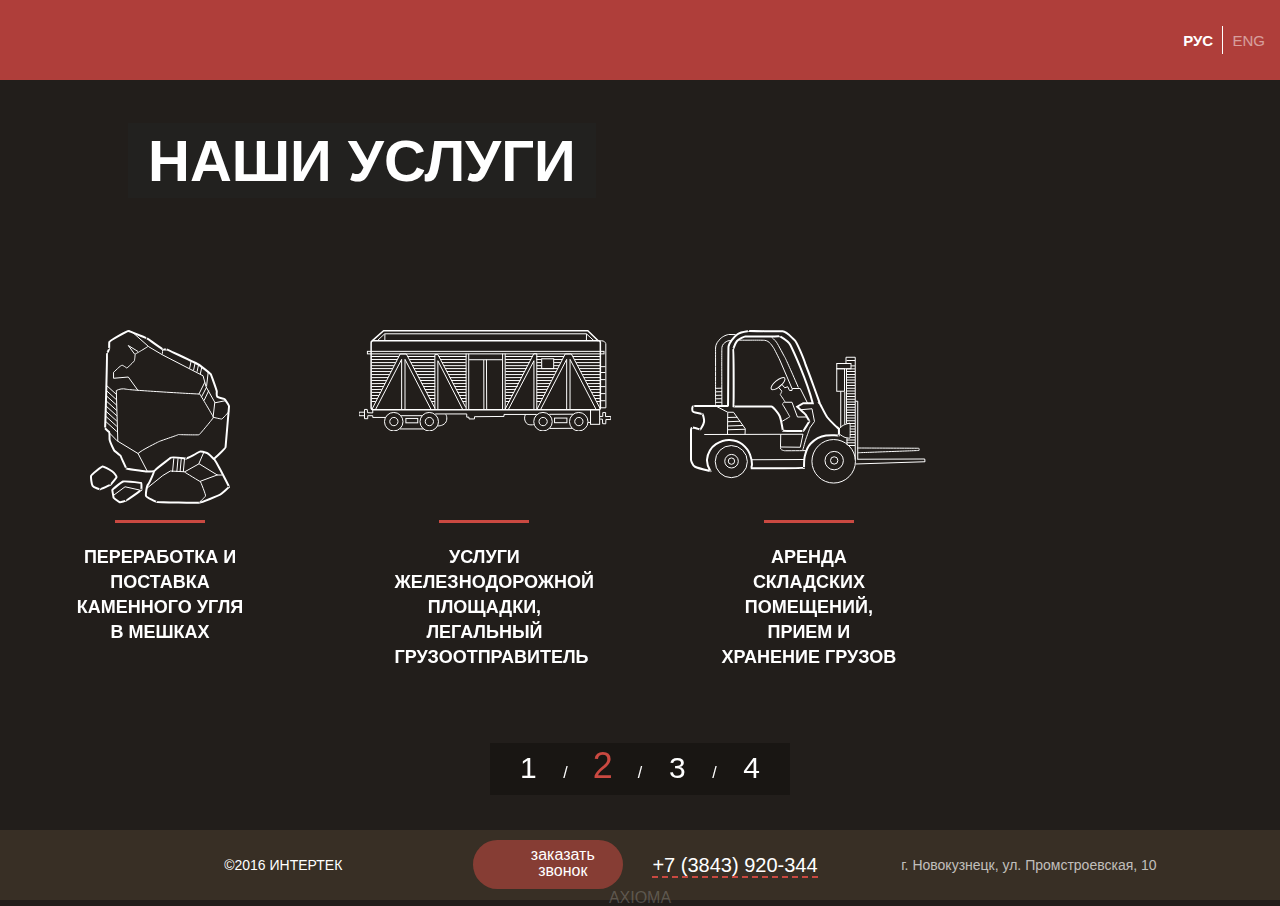
==== html/index.html @ 2f8a8117 "init" ====
<!DOCTYPE html>
<html>

<head>
  <meta http-equiv="Content-Type" content="text/html; charset=UTF-8">
  <title>«ИНТЕРТЕК» Новокузнецк – каменный уголь в мешках, аренда складов и ж/д тупика, продажа котлов - Главная</title>

  <meta name="format-detection" content="telephone=no">
  <meta name="viewport" content="width=device-width, initial-scale=1.0, maximum-scale=1.0, user-scalable=0">

  <link rel="shortcut icon" href="http://www.intertek.pro/favicon.ico" type="image/x-icon">

  <link media="all" rel="stylesheet" href="css/main.css">


<!--

  <link media="all" rel="stylesheet" href="./index_files/style.css">

  <link rel="stylesheet" media="screen and (max-width:1499px)" href="./index_files/style1500.css">
  <link rel="stylesheet" media="screen and (max-width:1365px)" href="./index_files/style1366.css">
  <link rel="stylesheet" media="screen and (max-width:1023px)" href="./index_files/style1024.css">
  <link rel="stylesheet" media="screen and (max-width:979px)" href="./index_files/style980.css">
  <link rel="stylesheet" media="screen and (max-width:759px)" href="./index_files/style760.css">
  <link rel="stylesheet" media="screen and (max-width:529px)" href="./index_files/style530.css">
  <link rel="stylesheet" media="screen and (max-width:479px)" href="./index_files/style480.css">

-->

  <script src="./index_files/saved_resource" type="text/javascript"></script>
  <script type="text/javascript" src="./index_files/jquery-1.11.0.min.js.download"></script>
  <!--[if IE ]>
        <script type="text/javascript" src="/js/libs/swiper_old.js"></script>
    <![endif]-->
  <!--[if !IE ]-->
  <script type="text/javascript" src="./index_files/swiper.min.js.download"></script>
  <!--[endif]-->
  <script type="text/javascript" src="./index_files/jquery.fancybox.js.download"></script>
  <script type="text/javascript" src="./index_files/jquery.fancybox-media.js.download"></script>
  <script type="text/javascript" src="./index_files/jquery.validate.min.js.download"></script>
  <script type="text/javascript" src="./index_files/jquery.inputmask.bundle.js.download"></script>
  <script type="text/javascript" src="./index_files/main.form.js.download"></script>
  <script type="text/javascript" src="./index_files/checkdevice.js.download"></script>
  <script type="text/javascript" src="./index_files/checkpage.js.download"></script>
  <script type="text/javascript" src="./index_files/ymap.js.download"></script>
  <script type="text/javascript" src="./index_files/main.js.download"></script>


  <style type="text/css">
    .fancybox-margin {
      margin-right: 17px;
    }
  </style>
  <script src="./index_files/browser.js.download" type="text/javascript"></script>
  <script charset="utf-8" async="" src="./index_files/combine.js.download"></script>
</head>

<body class="home" data-gr-c-s-loaded="true">
  <div class="inner-wrp">
    <div class="header-wrp">
      <header class="header">
        <a class="header__logo" title="На главную" href="http://www.intertek.pro/" style=" background-image:url(/img/header/logo.png)"></a>

        <div class="header__menu-btn">Меню</div>
        <nav class="header__menu">
          <ul class="noliststyle">
            <li>
              <a href="http://www.intertek.pro/kamenniy-ugol/"><span>Каменный уголь</span></a>
            </li>

            <li>
              <a href="http://www.intertek.pro/tupik/"><span>Ж/д терминал</span></a>
            </li>

            <li>
              <a href="http://www.intertek.pro/arenda/"><span>Складские услуги</span></a>
            </li>

            <li>
              <a href="http://www.intertek.pro/kotli/"><span>Котлы</span></a>
            </li>

            <li>
              <a href="http://www.intertek.pro/control/"><span>Мониторинг качества</span></a>
            </li>

            <li>
              <a href="http://www.intertek.pro/o-kompanii/"><span>О компании</span></a>
            </li>

            <li>
              <a href="http://www.intertek.pro/kontakti/"><span>Контакты</span></a>

            </li>
          </ul>
          <ul class="header__menu__lang">
            <li class="lang__el lang__ru active" data-lang="ru">Рус</li>
            <li class="lang__sep"></li>
            <li class="lang__el lang__en" data-lang="en">Eng</li>
          </ul>
        </nav>

      </header>
    </div>
    <section class="main-content" style="height: 715px;">

      <div class="swiper-container main-slider-general swiper-container-vertical">
        <div class="swiper-wrapper" style="transition-duration: 0ms; transform: translate3d(0px, -715px, 0px);">

          <div class="swiper-slide slide-intro swiper-slide-prev" data-hash="intro" style="background-image: url(&quot;/uploads/main_intro/1140fd138b6fbae9.jpg&quot;); height: 715px;">
            <div class="padding-wrp" style="padding: 211.5px 5%;">
              <div class="slide-intro__body">
                <h1>ИнтерТЕК <a href="http://www.intertek.pro/#">Наши услуги</a></h1>
                <div class="text1">Продажа высококачественного фасованного угля и твердотопливных котлов. Ответственное хранение грузов. Аренда складов и ж/д тупика.</div>
                <div class="text2">Уголь в мешках — компактно, удобно, экологично. Согрейтесь, не надевая рабочих перчаток. Ваши руки останутся чистыми. Мы гарантируем.</div>
              </div>
            </div>
          </div>


          <div class="swiper-slide slide-uslugi swiper-slide-active" data-hash="uslugi" style="height: 715px;">
            <h2>Наши услуги</h2>
            <a class="main-usliga" style="background:url(/uploads/uslugi/87bb24d585adc355.jpg) 50%/cover no-repeat;" href="http://www.intertek.pro/kamenniy-ugol/">
              <svg class="main-usliga__icon" width="140" height="174" xmlns="http://www.w3.org/2000/svg">
                <path id="svg_2" d="m127.29805,66.767494c1,1 6.999969,1.75 7.499969,2.5c0.5,0.749985 4.25,5.999969 4.25,6.999969c0,1 -3.5,39.999878 -3.5,40.999878c0,1 -11.499969,11.749962 -11.749969,11.749962c-0.25,0 -4.999969,-5.499977 -6.749969,-5.999977c-1.75,-0.5 -6.249969,-2 -7.499969,-1.25c-1.25,0.75 -12.999969,6.999977 -13.249939,6.750008c0.249969,0.249969 -14.499969,-2.000023 -15.749969,-0.750023c-1.25,1.249992 -14.999969,11.249962 -15.499969,12.499962c-0.5,1.25 -6.749969,1.25 -9.249969,1.25c-2.5,0 -19.249924,-2.75 -19.499908,-2.999969c0.249969,0.249969 -5.500015,-11.499992 -5.500015,-12.249992c0,-0.75 -6.249969,-4.999985 -6.749969,-5.999985c-0.5,-1 -4.499985,-9.499969 -4.499985,-10.999969c0,-1.499985 -0.25,-6.999969 -0.499985,-7.249954c0.249985,0.249985 -3.75,-3.5 -3.999985,-3.749985c0.249985,0.249985 2.249969,-75.249786 1.999985,-75.499771c0.249985,0.249985 2.249985,-3.750008 2,-3.999992c0.249985,0.249992 -0.000015,-5.499992 0.249985,-6.749992c0.25,-1.249992 18.249939,-11.499962 19.499939,-10.999962c1.25,0.5 18.499939,7.499977 18.249969,7.249985c0.249969,0.249992 16.249908,11.499954 15.999939,11.249969c0.249969,0.249985 3.999969,-0.000015 3.75,-0.25c0.249969,0.249985 31.749878,14.999947 32.249878,15.499947c0.5,0.499985 11.249969,8.499969 11.749969,9.499969c0.5,0.999985 5.999969,16.249939 5.999969,17.249939c0,1 -0.5,4.249985 0.5,5.249985z"
                  stroke-width="2" stroke="#ffffff" fill="none"></path>
                <path id="svg_3" d="m1.048447,146.017273c-0.25,1.5 0.5,7.999969 1.499985,9.749969c1,1.75 7.749985,3.749969 7.5,3.5c0.249985,0.249969 10.749954,-4.5 10.499969,-4.749969c0.249985,0.249969 5.999969,-6.75 5.999969,-7.5c0,-0.75 -2,-4 -4.5,-5.75c-2.499985,-1.75 -8.499969,-4.999969 -9.499969,-4.749969c-0.999985,0.25 -11.249954,7.999969 -11.499954,9.499969z"
                  stroke-width="2" stroke="#ffffff" fill="none"></path>
                <path id="svg_4" d="m23.54837,167.767212c0,0.25 5.499985,4.249969 6.249985,4.499969c0.75,0.25 6.499985,-1.5 6.25,-1.749969c0.249985,0.249969 15.499908,-10.5 15.249939,-10.749969c0.25,0.25 0.25,-6.75 0,-6.75c-0.25,0 -16.249954,-2.25 -18.249954,-1.5c-1.999985,0.75 -10.749969,8 -10.749969,8.5c0,0.499969 1.25,7.499969 1.25,7.749969z"
                  stroke-width="2" stroke="#ffffff" fill="none"></path>
                <path id="svg_5" d="m123.79805,128.517303c3.500122,4.999908 5.5,9.5 6.5,11.249969c0.999969,1.75 8.999969,17.249969 8.75,17c0.249969,0.249969 -6.250031,5.749939 -8,7.249939c-1.75,1.5 -20.999939,8.999969 -21.249908,8.75c0.249969,0.249969 -42.749908,-0.500031 -42.999878,-0.75c0.249969,0.249969 -10.25,-4.5 -10.75,-6c-0.5,-1.5 0.5,-9.999969 2,-11.499969c1.5,-1.5 6.499969,-13.499969 6.25,-13.749939"
                  stroke-width="2" stroke="#ffffff" fill="none"></path>
                <path id="svg_6" d="m23.29837,165.517212l11.749985,-8.749939l14.499969,3.249969" fill-opacity="null" stroke="#ffffff" fill="none"></path>
                <path id="svg_8" d="m57.298264,141.267273l-9.249954,-17.749916l-20.999939,-12.749969l-7.499969,-7.749969" fill-opacity="null" stroke-width="null" stroke="#ffffff" fill="none"></path>
                <path id="svg_9" d="m56.298264,158.767242l16.499969,-13.249969l7.499969,-4.499969l14.499969,0.75l14.249969,-7.999969l18.249939,11.249969l4.749969,0" fill-opacity="null" stroke-width="null" stroke="#ffffff" fill="none"></path>
                <path id="svg_10" d="m48.048294,123.517342c3.999878,-3.750122 19.249939,-10.999969 20.499939,-11.749969c1.25,-0.75 20.249939,-6.999969 19.999969,-7.249954c0.249969,0.249985 20.749908,0.499969 20.499939,0.25c0.249969,0.249969 14.749908,-17.249969 14.499939,-17.499954c0.249969,0.249985 8.499939,1.999985 8.249969,1.75c0.249969,0.249985 7.249969,-7.25 7,-7.499985"
                  fill-opacity="null" stroke-width="null" stroke="#ffffff" fill="none"></path>
                <path id="svg_11" d="m127.79805,144.767273l-17.499939,6.5c0.25,0.249969 5.749969,13.999939 5.249969,14.749939c-0.5,0.75 -6.499969,6.999969 -6.749939,6.75" fill-opacity="null" stroke-width="null" stroke="#ffffff" fill="none"></path>
                <path id="svg_12" d="m27.799057,111.01786l-1.499969,-50.499832c3.249985,-1.5 5.999969,-2.25 10.499969,-1.25c4.5,1 73.249756,4.999985 72.999786,4.75c0.249969,0.249985 14.249908,23.999908 13.999939,23.749924" fill-opacity="null" stroke-width="null" stroke="#ffffff"
                  fill="none"></path>
                <path id="svg_13" d="m42.798309,2.517708l15.999985,14.249969l13.499939,7.999977l40.749878,20.999931l3,10.999969l8.999969,15.999954l9.999969,-2" fill-opacity="null" stroke-width="null" stroke="#ffffff" fill="none"></path>
                <path id="svg_14" d="m16.048401,55.017448l10.749985,9.749969" fill-opacity="null" stroke-width="null" stroke="#ffffff" fill="none"></path>
                <path id="svg_15" d="m16.04808,91.767021l10.75,9.75" fill-opacity="null" stroke-width="null" stroke="#ffffff" fill="none"></path>
                <path id="svg_16" d="m16.048401,86.517448l10.749985,9.749969" fill-opacity="null" stroke-width="null" stroke="#ffffff" fill="none"></path>
                <path id="svg_17" d="m16.048401,81.267448l10.749985,9.749969" fill-opacity="null" stroke-width="null" stroke="#ffffff" fill="none"></path>
                <path id="svg_18" d="m16.048401,76.017448l10.749985,9.749969" fill-opacity="null" stroke-width="null" stroke="#ffffff" fill="none"></path>
                <path id="svg_19" d="m16.048401,70.767448l10.749985,9.749969" fill-opacity="null" stroke-width="null" stroke="#ffffff" fill="none"></path>
                <path id="svg_20" d="m16.048401,65.517448l10.749985,9.749969" fill-opacity="null" stroke-width="null" stroke="#ffffff" fill="none"></path>
                <path id="svg_21" d="m16.048401,60.267448l10.749985,9.749969" fill-opacity="null" stroke-width="null" stroke="#ffffff" fill="none"></path>
                <path id="svg_22" d="m48.048294,60.517525l-9.749954,-13.499939l-14.749954,1.25l0,-5.999985c0.249985,0.249985 7.249969,-7.499985 8.749954,-6.999985c1.5,0.499985 4.749985,2.999985 4.500015,2.75c0.249969,0.249985 7.749954,-7 7.499969,-7.249985c0.249985,0.249985 0.999985,-6.499985 0.75,-6.749977c0.249985,0.249992 13.249939,-7.499985 12.999969,-7.749977"
                  fill-opacity="null" stroke-width="null" stroke="#ffffff" fill="none"></path>
                <path id="svg_23" d="m123.04805,87.517448l1.750031,-15.249939" fill-opacity="null" stroke-width="null" stroke="#ffffff" fill="none"></path>
                <path id="svg_24" d="m108.798111,133.767303l5,-11.499947" fill-opacity="null" stroke-width="null" stroke="#ffffff" fill="none"></path>
                <path id="svg_25" d="m110.548111,151.767242c-0.250031,0 -15.749969,-9.499969 -15.999939,-9.749939" fill-opacity="null" stroke-width="null" stroke="#ffffff" fill="none"></path>
                <path id="svg_26" d="m82.548141,142.017273l1.250031,-13.749939" fill-opacity="null" stroke-width="null" stroke="#ffffff" fill="none"></path>
                <path id="svg_27" d="m93.29808,142.017029l1.25,-13.75" fill-opacity="null" stroke-width="null" stroke="#ffffff" fill="none"></path>
                <path id="svg_28" d="m90.048141,142.017273l1.250031,-13.749939" fill-opacity="null" stroke-width="null" stroke="#ffffff" fill="none"></path>
                <path id="svg_29" d="m86.798141,142.017273l1.250031,-13.749939" fill-opacity="null" stroke-width="null" stroke="#ffffff" fill="none"></path>
                <path id="svg_30" d="m44.548309,24.017647l-6.249969,-8.499969l9.749969,5.999985" fill-opacity="null" stroke-width="null" stroke="#ffffff" fill="none"></path>
                <path id="svg_31" d="m72.298233,24.517639c-0.000031,-0.499992 0.499969,-5.499977 0.25,-5.749969" fill-opacity="null" stroke-width="null" stroke="#ffffff" fill="none"></path>
                <path id="svg_32" d="m114.048111,70.517509l4.75,-9.999939" fill-opacity="null" stroke-width="null" stroke="#ffffff" fill="none"></path>
                <path id="svg_33" d="m108.79808,64.267021l6,-11.998993" fill-opacity="null" stroke-width="null" stroke="#ffffff" fill="none"></path>
                <path id="svg_34" d="m111.298111,67.267509l5.5,-10.499939" fill-opacity="null" stroke-width="null" stroke="#ffffff" fill="none"></path>
                <path id="svg_35" d="m116.54808,56.26754l1.750031,-14.999939" fill-opacity="null" stroke-width="null" stroke="#ffffff" fill="none"></path>
                <path id="svg_36" d="m99.548111,38.517601l1.5,-6.999969" fill-opacity="null" stroke-width="null" stroke="#ffffff" fill="none"></path>
                <path id="svg_37" d="m110.29808,44.018028l1.5,-7" fill-opacity="null" stroke-width="null" stroke="#ffffff" fill="none"></path>
                <path id="svg_38" d="m107.048111,41.767601l1.5,-6.999969" fill-opacity="null" stroke-width="null" stroke="#ffffff" fill="none"></path>
                <path id="svg_39" d="m103.548111,40.267601l1.5,-6.999969" fill-opacity="null" stroke-width="null" stroke="#ffffff" fill="none"></path>
              </svg>
              <span class="main-usliga__title">Переработка и поставка каменного угля в мешках</span>
            </a>
            <a class="main-usliga" style="background:url(/uploads/uslugi/12284fe4a497b573.jpg) 50%/cover no-repeat;" href="http://www.intertek.pro/tupik/">
              <svg width="251.99999999999997" height="101" class="main-usliga__icon" xmlns="http://www.w3.org/2000/svg">
                <path id="svg_49" d="m177.803864,79.077942l0,-55.34201l-3.035004,0l-28.695984,55.46701" fill-opacity="null" stroke-width="null" stroke="#ffffff" fill="none"></path>
                <rect rx="2" id="svg_2" height="68.995147" width="229.233876" y="10.701909" x="12.12382" stroke-width="1.5" stroke="#ffffff" fill="none"></rect>
                <ellipse ry="4.124707" rx="4.124707" id="svg_3" cy="91.571215" cx="219.859547" stroke="#ffffff" fill="none"></ellipse>
                <ellipse ry="9.249349" rx="9.249349" id="svg_4" cy="91.696212" cx="219.734557" stroke="#ffffff" fill="none"></ellipse>
                <ellipse ry="9.249349" rx="9.249349" id="svg_6" cy="91.696212" cx="34.74756" stroke="#ffffff" fill="none"></ellipse>
                <ellipse ry="4.124707" rx="4.124707" id="svg_5" cy="91.571215" cx="34.87255" stroke="#ffffff" fill="none"></ellipse>
                <ellipse ry="9.249349" rx="9.249349" id="svg_8" cy="91.696212" cx="70.245065" stroke="#ffffff" fill="none"></ellipse>
                <ellipse ry="4.124707" rx="4.124707" id="svg_7" cy="91.571215" cx="70.370055" stroke="#ffffff" fill="none"></ellipse>
                <ellipse ry="9.249349" rx="9.249349" id="svg_25" cy="91.696212" cx="183.98707" stroke="#ffffff" fill="none"></ellipse>
                <ellipse ry="4.124707" rx="4.124707" id="svg_9" cy="91.571215" cx="184.11206" stroke="#ffffff" fill="none"></ellipse>
                <path id="svg_11" d="m13.749039,79.947037l0,2.999786l-5.249634,-0.249969l-0.249985,-3.249771l-2.749802,0l0,9.249344l3.249771,0l0,-2.999786l4.999649,0l0,1.749878l12.499115,0" fill-opacity="null" stroke="#ffffff" fill="none"></path>
                <rect id="svg_12" height="3.499754" width="5.499613" y="82.196881" x="0.000004" fill-opacity="null" stroke-width="null" stroke="#ffffff" fill="none"></rect>
                <path id="svg_13" d="m42.121704,85.69664l20.874527,0" fill-opacity="null" stroke-width="null" stroke="#ffffff" fill="none"></path>
                <path id="svg_14" d="m76.244644,83.946762l31.497787,0l0,3.249771l2.249847,0l0,1.749878l5.499603,0l0,-2.249847l29.497925,-0.249985l0,-1.999847l32.747681,0" fill-opacity="null" stroke-width="null" stroke="#ffffff" fill="none"></path>
                <path id="svg_16" d="m190.54599,98.441055l22.611389,-0.124924" fill-opacity="null" stroke-width="null" stroke="#ffffff" fill="none"></path>
                <path id="svg_17" d="m190.295868,84.324936l23.985992,-0.125" fill-opacity="null" stroke-width="null" stroke="#ffffff" fill="none"></path>
                <rect id="svg_18" height="4.622222" width="12.367568" y="88.072247" x="195.542955" fill-opacity="null" stroke-width="null" stroke="#ffffff" fill="none"></rect>
                <rect id="svg_19" height="14.741141" width="9.11952" y="79.577352" x="231.521334" fill-opacity="null" stroke-width="null" stroke="#ffffff" fill="none"></rect>
                <path id="svg_20" d="m229.022797,92.444626l2.123718,-0.000015" fill-opacity="null" stroke-width="null" stroke="#ffffff" fill="none"></path>
                <path id="svg_22" d="m240.890717,86.448227l2.87326,-0.000015l0,-3.872665l2.87326,0l-0.124908,3.997589l5.371765,-0.124924l0,3.123123l-4.997009,-0.124924l-0.124908,4.372375l-3.123138,-0.124924l-0.124908,-4.497299l-2.373596,-0.124924" fill-opacity="null"
                  stroke-width="null" stroke="#ffffff" fill="none"></path>
                <path id="svg_26" d="m166.185608,87.322708" opacity="0.5" fill-opacity="null" stroke="#ffffff" fill="none"></path>
                <path id="svg_27" d="m41.010818,98.94072l23.485886,-0.000015" fill-opacity="null" stroke="#ffffff" fill="none"></path>
                <rect id="svg_28" height="4.372372" width="11.867868" y="88.447032" x="46.882295" fill-opacity="null" stroke-width="null" stroke="#ffffff" fill="none"></rect>
                <path id="svg_29" d="m86.733353,84.324509c0.745804,0.624649 2.248611,5.621628 -0.49971,8.744736c-2.748322,3.123108 -7.87027,2.873276 -7.87027,2.87326" fill-opacity="null" stroke-width="null" stroke="#ffffff" fill="none"></path>
                <path id="svg_30" d="m166.310577,84.69928c-1.127808,2.498505 -1.124481,5.87149 1.124329,8.494888c2.24881,2.623398 7.620392,1.374191 7.620361,1.374176" fill-opacity="null" stroke-width="null" stroke="#ffffff" fill="none"></path>
                <rect id="svg_32" height="9.869069" width="11.992793" y="28.794713" x="182.675697" fill-opacity="null" stroke-width="null" stroke="#ffffff" fill="none"></rect>
                <path id="svg_33" d="m75.991333,78.328094l-28.608246,-54.342331l-6.246323,0l-28.108444,55.216812" fill-opacity="null" stroke-width="null" stroke="#ffffff" fill="none"></path>
                <path id="svg_36" d="m42.636261,79.202576l0.000031,-49.845047l-26.359482,50.719513" fill-opacity="null" stroke-width="null" stroke="#ffffff" fill="none"></path>
                <path id="svg_34" d="m78.860077,79.226273l-0.000031,-48.494568l25.109924,49.345337" fill-opacity="null" stroke-width="null" stroke="#ffffff" fill="none"></path>
                <path id="svg_35" d="m46.008942,79.202576l-0.000031,-49.845047l26.359497,50.719513" fill-opacity="null" stroke-width="null" stroke="#ffffff" fill="none"></path>
                <path id="svg_37" d="m75.865463,79.952423l0,-55.34201l3.082779,0l27.77356,52.718689" fill-opacity="null" stroke-width="null" stroke="#ffffff" fill="none"></path>
                <path id="svg_38" d="m124.905609,79.577347l-0.124969,-49.5952" fill-opacity="null" stroke-width="null" stroke="#ffffff" fill="none"></path>
                <path id="svg_39" d="m127.691956,79.202576l-0.249878,-49.5952" fill-opacity="null" stroke-width="null" stroke="#ffffff" fill="none"></path>
                <path id="svg_40" d="m143.574219,79.202576l-0.000031,-55.591599" fill-opacity="null" stroke-width="null" stroke="#ffffff" fill="none"></path>
                <path id="svg_41" d="m146.197632,79.202576l-0.000031,-55.591599" fill-opacity="null" stroke-width="null" stroke="#ffffff" fill="none"></path>
                <path id="svg_42" d="m107.096466,79.202576l-0.000031,-55.591599" fill-opacity="null" stroke-width="null" stroke="#ffffff" fill="none"></path>
                <path id="svg_43" d="m109.719879,79.202576l-0.000031,-55.591599" fill-opacity="null" stroke-width="null" stroke="#ffffff" fill="none"></path>
                <path id="svg_44" d="m110.094299,29.732315l33.230042,-0.000015" fill-opacity="null" stroke-width="null" stroke="#ffffff" fill="none"></path>
                <rect id="svg_45" height="2.498499" width="236.607812" y="21.362341" x="8.405425" fill-opacity="null" stroke-width="null" stroke="#ffffff" fill="none"></rect>
                <path id="svg_46" d="m241.015869,78.327942l-28.608002,-54.34201l-6.246002,0l-28.108002,55.21701" fill-opacity="null" stroke-width="null" stroke="#ffffff" fill="none"></path>
                <path id="svg_47" d="m207.661041,79.202576l0.000031,-49.845047l-26.359161,50.719513" fill-opacity="null" stroke-width="null" stroke="#ffffff" fill="none"></path>
                <path id="svg_48" d="m211.033691,79.202576l-0.000031,-49.845047l26.359161,50.719513" fill-opacity="null" stroke-width="null" stroke="#ffffff" fill="none"></path>
                <path id="svg_50" d="m174.92688,79.226273l0.000031,-48.494568l-25.859467,49.345337" fill-opacity="null" stroke-width="null" stroke="#ffffff" fill="none"></path>
                <path id="svg_51" d="m72.427155,71.54335l3.609756,-0.062347" fill-opacity="null" stroke-width="null" stroke="#ffffff" fill="none"></path>
                <path transform="rotate(0.000787672, 62.3267, 26.609)" id="svg_52" d="m48.491928,26.608948l27.669327,0" fill-opacity="null" stroke-width="null" stroke="#ffffff" fill="none"></path>
                <path id="svg_54" d="m195.0289,32.60556l6.47641,0" fill-opacity="null" stroke-width="null" stroke="#ffffff" fill="none"></path>
                <path id="svg_55" d="m195.0289,35.65976l5.16748,0" fill-opacity="null" stroke-width="null" stroke="#ffffff" fill="none"></path>
                <path id="svg_56" d="m54.849487,38.58934l21.186874,-0.000015" fill-opacity="null" stroke-width="null" stroke="#ffffff" fill="none"></path>
                <path id="svg_57" d="m56.467133,41.519699l19.566269,0.062317" fill-opacity="null" stroke-width="null" stroke="#ffffff" fill="none"></path>
                <path id="svg_58" d="m58.028,44.573074l17.758728,-0.000015" fill-opacity="null" stroke-width="null" stroke="#ffffff" fill="none"></path>
                <path id="svg_59" d="m59.456589,47.635345l16.574432,-0.062347" fill-opacity="null" stroke-width="null" stroke="#ffffff" fill="none"></path>
                <path id="svg_60" d="m61.204559,50.469604l14.829178,0.124649" fill-opacity="null" stroke-width="null" stroke="#ffffff" fill="none"></path>
                <path id="svg_61" d="m62.633606,53.659119l13.457947,-0.12468" fill-opacity="null" stroke-width="null" stroke="#ffffff" fill="none"></path>
                <path id="svg_62" d="m64.199402,56.537796l12.0867,-0.062347" fill-opacity="null" stroke-width="null" stroke="#ffffff" fill="none"></path>
                <path id="svg_63" d="m65.746231,59.601181l10.341446,-0.249329" fill-opacity="null" stroke-width="null" stroke="#ffffff" fill="none"></path>
                <path id="svg_64" d="m67.289444,62.393478l8.471527,0.062302" fill-opacity="null" stroke-width="null" stroke="#ffffff" fill="none"></path>
                <path id="svg_65" d="m68.871643,65.551331l7.224945,-0.12468" fill-opacity="null" stroke-width="null" stroke="#ffffff" fill="none"></path>
                <path id="svg_66" d="m70.494888,68.507156l5.542023,0.062302" fill-opacity="null" stroke-width="null" stroke="#ffffff" fill="none"></path>
                <path id="svg_67" d="m12.589752,71.543335l4.170746,-0.062347" fill-opacity="null" stroke-width="null" stroke="#ffffff" fill="none"></path>
                <path transform="rotate(0.000787672, 26.1126, 26.609)" id="svg_68" d="m12.277878,26.608932l27.669281,0" fill-opacity="null" stroke-width="null" stroke="#ffffff" fill="none"></path>
                <path id="svg_69" d="m12.278091,29.482437l25.861572,-0.000015" fill-opacity="null" stroke-width="null" stroke="#ffffff" fill="none"></path>
                <path id="svg_70" d="m12.589752,32.605576l23.991684,-0.000015" fill-opacity="null" stroke-width="null" stroke="#ffffff" fill="none"></path>
                <path id="svg_71" d="m12.589752,35.659775l22.308777,-0.000015" fill-opacity="null" stroke-width="null" stroke="#ffffff" fill="none"></path>
                <path id="svg_72" d="m12.589752,38.589325l21.186844,-0.000015" fill-opacity="null" stroke-width="null" stroke="#ffffff" fill="none"></path>
                <path id="svg_73" d="m12.589752,41.519684l19.566254,0.062317" fill-opacity="null" stroke-width="null" stroke="#ffffff" fill="none"></path>
                <path id="svg_74" d="m12.589752,44.573059l17.758682,-0.000015" fill-opacity="null" stroke-width="null" stroke="#ffffff" fill="none"></path>
                <path id="svg_75" d="m12.589752,47.63533l16.574417,-0.062347" fill-opacity="null" stroke-width="null" stroke="#ffffff" fill="none"></path>
                <path id="svg_76" d="m12.589752,50.469589l14.829178,0.124649" fill-opacity="null" stroke-width="null" stroke="#ffffff" fill="none"></path>
                <path id="svg_77" d="m12.589752,53.659103l13.457916,-0.12468" fill-opacity="null" stroke-width="null" stroke="#ffffff" fill="none"></path>
                <path id="svg_78" d="m12.589752,56.537781l12.08667,-0.062347" fill-opacity="null" stroke-width="null" stroke="#ffffff" fill="none"></path>
                <path id="svg_79" d="m12.589752,59.601166l10.341431,-0.249329" fill-opacity="null" stroke-width="null" stroke="#ffffff" fill="none"></path>
                <path id="svg_80" d="m12.652084,62.393463l8.471527,0.062302" fill-opacity="null" stroke-width="null" stroke="#ffffff" fill="none"></path>
                <path id="svg_81" d="m12.589752,65.551315l7.22493,-0.12468" fill-opacity="null" stroke-width="null" stroke="#ffffff" fill="none"></path>
                <path id="svg_82" d="m12.589752,68.507141l5.542023,0.062302" fill-opacity="null" stroke-width="null" stroke="#ffffff" fill="none"></path>
                <path id="svg_83" d="m146.536835,71.543335l4.170654,-0.062347" fill-opacity="null" stroke-width="null" stroke="#ffffff" fill="none"></path>
                <path transform="rotate(0.000787672, 160.059, 26.609)" id="svg_84" d="m146.224976,26.608932l27.66861,0" fill-opacity="null" stroke-width="null" stroke="#ffffff" fill="none"></path>
                <path id="svg_85" d="m146.225189,29.482437l25.860931,-0.000015" fill-opacity="null" stroke-width="null" stroke="#ffffff" fill="none"></path>
                <path id="svg_86" d="m146.536835,32.605576l23.991119,-0.000015" fill-opacity="null" stroke-width="null" stroke="#ffffff" fill="none"></path>
                <path id="svg_87" d="m146.536835,35.659775l22.308228,-0.000015" fill-opacity="null" stroke-width="null" stroke="#ffffff" fill="none"></path>
                <path id="svg_88" d="m146.536835,38.589325l21.18634,-0.000015" fill-opacity="null" stroke-width="null" stroke="#ffffff" fill="none"></path>
                <path id="svg_89" d="m146.536835,41.519684l19.565796,0.062317" fill-opacity="null" stroke-width="null" stroke="#ffffff" fill="none"></path>
                <path id="svg_90" d="m146.536835,44.573059l17.75827,-0.000015" fill-opacity="null" stroke-width="null" stroke="#ffffff" fill="none"></path>
                <path id="svg_91" d="m146.536835,47.63533l16.574036,-0.062347" fill-opacity="null" stroke-width="null" stroke="#ffffff" fill="none"></path>
                <path id="svg_92" d="m146.536835,50.469589l14.828827,0.124649" fill-opacity="null" stroke-width="null" stroke="#ffffff" fill="none"></path>
                <path id="svg_93" d="m146.536835,53.659103l13.457611,-0.12468" fill-opacity="null" stroke-width="null" stroke="#ffffff" fill="none"></path>
                <path id="svg_94" d="m146.536835,56.537781l12.086395,-0.062347" fill-opacity="null" stroke-width="null" stroke="#ffffff" fill="none"></path>
                <path id="svg_95" d="m146.536835,59.601166l10.341187,-0.249329" fill-opacity="null" stroke-width="null" stroke="#ffffff" fill="none"></path>
                <path id="svg_96" d="m146.599182,62.393463l8.471313,0.062302" fill-opacity="null" stroke-width="null" stroke="#ffffff" fill="none"></path>
                <path id="svg_97" d="m146.536835,65.551315l7.224762,-0.12468" fill-opacity="null" stroke-width="null" stroke="#ffffff" fill="none"></path>
                <path id="svg_98" d="m146.536835,68.507141l5.541901,0.062302" fill-opacity="null" stroke-width="null" stroke="#ffffff" fill="none"></path>
                <path id="svg_99" d="m177.38974,29.482437l5.229706,-0.000015" fill-opacity="null" stroke-width="null" stroke="#ffffff" fill="none"></path>
                <path id="svg_100" d="m51.795364,32.605576l23.680115,0" fill-opacity="null" stroke-width="null" stroke="#ffffff" fill="none"></path>
                <path id="svg_101" d="m53.416031,35.659775l22.24646,0" fill-opacity="null" stroke-width="null" stroke="#ffffff" fill="none"></path>
                <path transform="rotate(0.000787672, 191.224, 26.609)" id="svg_102" d="m177.389526,26.608932l27.66861,0" fill-opacity="null" stroke-width="null" stroke="#ffffff" fill="none"></path>
                <path id="svg_103" d="m194.717255,29.482452l8.408539,-0.000031" fill-opacity="null" stroke-width="null" stroke="#ffffff" fill="none"></path>
                <path id="svg_104" d="m50.486893,29.482513l25.113556,-0.000092" fill-opacity="null" stroke-width="null" stroke="#ffffff" fill="none"></path>
                <path id="svg_105" d="m177.701385,71.543335l4.170654,-0.062347" fill-opacity="null" stroke-width="null" stroke="#ffffff" fill="none"></path>
                <path id="svg_106" d="m177.701385,38.589325l21.18634,-0.000015" fill-opacity="null" stroke-width="null" stroke="#ffffff" fill="none"></path>
                <path id="svg_107" d="m177.701385,41.519684l19.565796,0.062317" fill-opacity="null" stroke-width="null" stroke="#ffffff" fill="none"></path>
                <path id="svg_108" d="m177.701385,44.573059l17.75827,-0.000015" fill-opacity="null" stroke-width="null" stroke="#ffffff" fill="none"></path>
                <path id="svg_109" d="m177.701385,47.63533l16.574036,-0.062347" fill-opacity="null" stroke-width="null" stroke="#ffffff" fill="none"></path>
                <path id="svg_110" d="m177.701385,50.469589l14.828827,0.124649" fill-opacity="null" stroke-width="null" stroke="#ffffff" fill="none"></path>
                <path id="svg_111" d="m177.701385,53.659103l13.457611,-0.12468" fill-opacity="null" stroke-width="null" stroke="#ffffff" fill="none"></path>
                <path id="svg_112" d="m177.701385,56.537781l12.086395,-0.062347" fill-opacity="null" stroke-width="null" stroke="#ffffff" fill="none"></path>
                <path id="svg_113" d="m177.701385,59.601166l10.341187,-0.249329" fill-opacity="null" stroke-width="null" stroke="#ffffff" fill="none"></path>
                <path id="svg_114" d="m177.763733,62.393463l8.471313,0.062302" fill-opacity="null" stroke-width="null" stroke="#ffffff" fill="none"></path>
                <path id="svg_115" d="m177.701385,65.551315l7.224762,-0.12468" fill-opacity="null" stroke-width="null" stroke="#ffffff" fill="none"></path>
                <path id="svg_116" d="m177.701385,68.507141l5.541901,0.062302" fill-opacity="null" stroke-width="null" stroke="#ffffff" fill="none"></path>
                <path id="svg_117" d="m177.701385,32.60556l4.731171,0" fill-opacity="null" stroke-width="null" stroke="#ffffff" fill="none"></path>
                <path id="svg_118" d="m177.701385,35.65976l4.918152,0" fill-opacity="null" stroke-width="null" stroke="#ffffff" fill="none"></path>
                <path id="svg_119" d="m237.225616,71.543335l4.170654,-0.062347" fill-opacity="null" stroke-width="null" stroke="#ffffff" fill="none"></path>
                <path transform="rotate(0.000787672, 227.687, 26.609)" id="svg_120" d="m213.85199,26.608932l27.66861,0" fill-opacity="null" stroke-width="null" stroke="#ffffff" fill="none"></path>
                <path id="svg_121" d="m220.209381,38.589325l21.18634,-0.000015" fill-opacity="null" stroke-width="null" stroke="#ffffff" fill="none"></path>
                <path id="svg_122" d="m221.826965,41.519684l19.565796,0.062317" fill-opacity="null" stroke-width="null" stroke="#ffffff" fill="none"></path>
                <path id="svg_123" d="m223.387787,44.573059l17.758301,-0.000015" fill-opacity="null" stroke-width="null" stroke="#ffffff" fill="none"></path>
                <path id="svg_124" d="m224.816345,47.63533l16.574036,-0.062347" fill-opacity="null" stroke-width="null" stroke="#ffffff" fill="none"></path>
                <path id="svg_125" d="m226.56427,50.469589l14.828827,0.124649" fill-opacity="null" stroke-width="null" stroke="#ffffff" fill="none"></path>
                <path id="svg_126" d="m227.993286,53.659103l13.457611,-0.12468" fill-opacity="null" stroke-width="null" stroke="#ffffff" fill="none"></path>
                <path id="svg_127" d="m229.559052,56.537781l12.086395,-0.062347" fill-opacity="null" stroke-width="null" stroke="#ffffff" fill="none"></path>
                <path id="svg_128" d="m231.105835,59.601166l10.341187,-0.249329" fill-opacity="null" stroke-width="null" stroke="#ffffff" fill="none"></path>
                <path id="svg_129" d="m232.649017,62.393463l8.471313,0.062302" fill-opacity="null" stroke-width="null" stroke="#ffffff" fill="none"></path>
                <path id="svg_130" d="m234.231171,65.551315l7.224762,-0.12468" fill-opacity="null" stroke-width="null" stroke="#ffffff" fill="none"></path>
                <path id="svg_131" d="m235.85437,68.507141l5.541901,0.062302" fill-opacity="null" stroke-width="null" stroke="#ffffff" fill="none"></path>
                <path id="svg_132" d="m217.155334,32.60556l23.679504,0" fill-opacity="null" stroke-width="null" stroke="#ffffff" fill="none"></path>
                <path id="svg_133" d="m218.77597,35.65976l22.24588,0" fill-opacity="null" stroke-width="null" stroke="#ffffff" fill="none"></path>
                <path id="svg_134" d="m215.535248,29.482498l25.112976,-0.000092" fill-opacity="null" stroke-width="null" stroke="#ffffff" fill="none"></path>
                <path id="svg_135" d="m103.654388,71.543335l3.60968,-0.062347" fill-opacity="null" stroke-width="null" stroke="#ffffff" fill="none"></path>
                <path transform="rotate(0.000787672, 93.5541, 26.609)" id="svg_136" d="m79.719574,26.608932l27.668823,0" fill-opacity="null" stroke-width="null" stroke="#ffffff" fill="none"></path>
                <path id="svg_137" d="m86.077133,38.589325l21.186386,-0.000015" fill-opacity="null" stroke-width="null" stroke="#ffffff" fill="none"></path>
                <path id="svg_138" d="m87.694763,41.519684l19.565796,0.062317" fill-opacity="null" stroke-width="null" stroke="#ffffff" fill="none"></path>
                <path id="svg_139" d="m89.255585,44.573059l17.758301,-0.000015" fill-opacity="null" stroke-width="null" stroke="#ffffff" fill="none"></path>
                <path id="svg_140" d="m90.684143,47.63533l16.574036,-0.062347" fill-opacity="null" stroke-width="null" stroke="#ffffff" fill="none"></path>
                <path id="svg_141" d="m92.432068,50.469589l14.828827,0.124649" fill-opacity="null" stroke-width="null" stroke="#ffffff" fill="none"></path>
                <path id="svg_142" d="m93.861084,53.659103l13.457611,-0.12468" fill-opacity="null" stroke-width="null" stroke="#ffffff" fill="none"></path>
                <path id="svg_143" d="m95.426849,56.537781l12.086395,-0.062347" fill-opacity="null" stroke-width="null" stroke="#ffffff" fill="none"></path>
                <path id="svg_144" d="m96.973633,59.601166l10.341187,-0.249329" fill-opacity="null" stroke-width="null" stroke="#ffffff" fill="none"></path>
                <path id="svg_145" d="m98.516815,62.393463l8.471313,0.062302" fill-opacity="null" stroke-width="null" stroke="#ffffff" fill="none"></path>
                <path id="svg_146" d="m100.098969,65.551315l7.224762,-0.12468" fill-opacity="null" stroke-width="null" stroke="#ffffff" fill="none"></path>
                <path id="svg_147" d="m101.722168,68.507141l5.541901,0.062302" fill-opacity="null" stroke-width="null" stroke="#ffffff" fill="none"></path>
                <path id="svg_148" d="m83.02301,32.60556l23.679626,0" fill-opacity="null" stroke-width="null" stroke="#ffffff" fill="none"></path>
                <path id="svg_149" d="m84.643677,35.65976l22.245972,0" fill-opacity="null" stroke-width="null" stroke="#ffffff" fill="none"></path>
                <path id="svg_150" d="m81.714539,29.482498l25.113068,-0.000092" fill-opacity="null" stroke-width="null" stroke="#ffffff" fill="none"></path>
                <path id="svg_151" d="m13.140686,10.847458l11.468735,-10.097458l204.192947,0l10.658417,10.284439" fill-opacity="null" stroke-width="1.5" stroke="#ffffff" fill="none"></path>
                <path id="svg_152" d="m235.03537,10.847458l-7.610352,-7.043289l-201.741089,0l-7.058197,6.606979" fill-opacity="null" stroke-width="null" stroke="#ffffff" fill="none"></path>
                <path id="svg_153" d="m25.904602,4.053497l-0.062286,6.357651" fill-opacity="null" stroke-width="null" stroke="#ffffff" fill="none"></path>
                <path id="svg_154" d="m227.493866,4.05394l-0.062988,6.356995" fill-opacity="null" stroke-width="null" stroke="#ffffff" fill="none"></path>
                <path id="svg_155" d="m241.704651,77.789841l5.173401,-0.000015l-0.062317,-64.001328c0.062317,0.000015 -0.560974,-1.438934 -1.309021,-2.064545c-0.748047,-0.625626 -1.869812,-0.938446 -2.867035,-0.938446c-0.997223,0 -2.493256,-0.187683 -2.555573,-0.062561"
                  fill-opacity="null" stroke-width="null" stroke="#ffffff" fill="none"></path>
                <path id="svg_156" d="m241.953979,70.714996l4.425446,0" fill-opacity="null" stroke-width="null" stroke="#ffffff" fill="none"></path>
                <path id="svg_157" d="m241.953979,36.652054l4.425446,0" fill-opacity="null" stroke-width="null" stroke="#ffffff" fill="none"></path>
                <path id="svg_158" d="m241.953979,42.511139l4.425446,0" fill-opacity="null" stroke-width="null" stroke="#ffffff" fill="none"></path>
                <path id="svg_159" d="m241.953979,49.616821l4.425446,0" fill-opacity="null" stroke-width="null" stroke="#ffffff" fill="none"></path>
                <path id="svg_160" d="m241.953979,56.597855l4.425446,0" fill-opacity="null" stroke-width="null" stroke="#ffffff" fill="none"></path>
                <path id="svg_161" d="m241.953979,63.61528l4.425446,0" fill-opacity="null" stroke-width="null" stroke="#ffffff" fill="none"></path>
              </svg>
              <span class="main-usliga__title">Услуги железнодорожной площадки, легальный грузоотправитель</span>
            </a>
            <a class="main-usliga" style="background:url(/uploads/uslugi/193a935de775a58b.jpg) 50%/cover no-repeat;" href="http://www.intertek.pro/arenda/">
              <svg class="main-usliga__icon" xmlns="http://www.w3.org/2000/svg" width="237" height="155">
                <path id="svg_2" d="m38.249985,76l-33.999985,0c0.249069,0 -2,-0.262466 -2,2.25c0,2.512466 -0.25,3.5 3,4.25c3.25,0.75 7.5,1.5 7.25,1.5c0.249985,0 1.999985,5.25 1.499985,8c-0.499985,2.749985 -3.499985,7.499985 -3.749985,7.499985c0.25,0 -7,-2 -7.25,-2c0.25,0.000015 -2,0.250015 -2,2.000015c0,1.749985 0,30.25412 0,30.249985c0,0.004135 1,5.5 4,7c3,1.5 15.75,4.5 15.5,4.5c0.249985,0 -3.833359,-5.000031 -3.500015,-11.5c0.333344,-6.499969 4.416641,-12.916656 8.916641,-15.666656c4.5,-2.75 8.583359,-4.333344 13.833359,-4.083344c5.25,0.25 9.166687,1.500015 12.5,4.25c3.333313,2.749985 6.5,6.75 7.75,10.25c1.25,3.5 2,7.75 2,9.75c0,2 -1,4 -1.25,4c0.25,0 53.25058,0 53.25,-0.25c0.00058,0.25 0,-9 0.75,-11.75c0.75,-2.75 1.75,-8.25 5.75,-12.5c4,-4.25 10,-7.5 15.5,-8.25c5.5,-0.75 13,0 12.75,0c0.25,0 0.25,-6.5 0,-6.75c0,0.245193 -7.75,-6.749985 -11.5,-11.499985c-2,-2.75 -7,-13.25 -7.5,-13.75c0.25,0 -11.25,-31.75 -14.25,-39c-1.5,-5.25 -8.75,-22.75 -11,-24.5c-2.25,-1.75 -7.5,-8.5 -12,-8.75c-4.5,-0.25 -33.500931,0 -33.75,-0.25c0.249069,0.25 -7.75,0.75 -11.25,3.25c-3.5,2.5 -8.75,8.75 -9,12.5c-0.25,3.75 -0.25,52.752167 -0.5,59.5"
                  stroke-width="2" stroke="#ffffff" fill="none"></path>
                <path id="svg_3" d="m122.749985,73.25l-9.5,0l-6,3.5c1.75,1.75 7.75,6.75 8.5,8c0.75,1.25 3.75,6.499985 3.5,6.499985c0.25,0 -5.75,9.75 -6,9.75c0.25,0 -20.251526,0 -20.5,-0.25c0.248444,0.25 -1.75,-11.999985 -3.25,-14.999985c-1.5,-3 -6.25,-9 -8.25,-9.25c-2,-0.25 -37.999161,0 -37.75,0c0.249161,0 0.25,-57.502182 -0.25,-57.75c0.25,0.245117 1.75,-5.5 3.75,-7.75c2,-2.25 7.5,-4.5 8.25,-4.5c0.75,0 34.764374,0 34.75,-0.25c0.014374,0.25 8,4 10.5,9c2.5,5 16,34.002167 22.25,58z"
                  fill-opacity="null" stroke-width="2" stroke="#ffffff" fill="none"></path>
                <path id="svg_4" d="m110.499985,79.75l11.5,-1l2.5,12.749985l-4.75,6.5c0.25,0 -3.25,9 -4.25,12.25c-1,3.25 -2.75,10.75 -3,9.75" fill-opacity="null" stroke="#ffffff" fill="none"></path>
                <path id="svg_5" d="m14.249985,104.499985l98.75,-0.25l-2.75,13l-19.25,-0.25" fill-opacity="null" stroke="#ffffff" fill="none"></path>
                <path id="svg_6" d="m90.749985,104.499985l-0.25,12.5c0.25,0 -0.5,2 1,2.75c1.5,0.75 3.25,1 3,1c0.25,0 21.751465,0 21.75,-0.25" fill-opacity="null" stroke="#ffffff" fill="none"></path>
                <path id="svg_7" d="m61.499985,129.749985l52.75,-0.25" fill-opacity="null" stroke="#ffffff" fill="none"></path>
                <path id="svg_8" d="m25.274017,75.75l12.5,6.5l5.75,0l11.749985,16.499985l-0.25,5.75" fill-opacity="null" stroke="#ffffff" fill="none"></path>
                <path id="svg_9" d="m117.499985,73l-7.25,-14.5l-8,0l-0.25,2l-2.5,0l-1.75,-3.75l-3,1l-3,-3.5l-3.25,3l3.25,3.75c0.25,0 -1.5,4 -1.5,3.75c0,-0.25 4.75,6.75 4.5,6.75c0.25,0 -2.25,2.5 -2.5,2.5c0.25,0 7.75,12.75 7.5,12.75c0.25,0 -8.25,4.999985 -8.5,4.999985"
                  fill-opacity="null" stroke="#ffffff" fill="none"></path>
                <path id="svg_10" d="m94.499985,72.25l7.5,0l5.5,14.75l9,0" fill-opacity="null" stroke-width="null" stroke="#ffffff" fill="none"></path>
                <path id="svg_11" d="m165.249985,129.499985l0,-102.249985l-9.25,0l0,6.25" fill-opacity="null" stroke-width="null" stroke="#ffffff" fill="none"></path>
                <path id="svg_12" d="m37.749985,82.5l-0.25,21.999985" fill-opacity="null" stroke-width="null" stroke="#ffffff" fill="none"></path>
                <path id="svg_13" d="m47.499985,87.249985l-10,0.25" fill-opacity="null" stroke="#ffffff" fill="none"></path>
                <path id="svg_14" d="m55.000015,99.250015l-17.5,0.5" fill-opacity="null" stroke-width="null" stroke="#ffffff" fill="none"></path>
                <path id="svg_15" d="m52.999985,95.499985l-15.5,0.5" fill-opacity="null" stroke-width="null" stroke="#ffffff" fill="none"></path>
                <path id="svg_16" d="m50.249985,91.249985l-12.75,0.5" fill-opacity="null" stroke-width="null" stroke="#ffffff" fill="none"></path>
                <path id="svg_17" d="m149.249985,98.999985c0.25,-1.75 4,-3.749985 5.75,-4.499985c1.75,-0.750015 5.25,-1.500015 5,-1.500015c0.25,0 0.25,15.252045 0,15.25c0,0.008194 -4,-0.25 -6,-1.25c-2,-1 -5,-2.75 -4.75,-4.25c0.25,-1.5 -0.25,-2 0,-3.75z" fill-opacity="null"
                  stroke="#ffffff" fill="none"></path>
                <path id="svg_18" d="m165.499985,71.25l2.25,0l0,58.249985" fill-opacity="null" stroke-width="null" stroke="#ffffff" fill="none"></path>
                <path id="svg_19" d="m165.749985,133.999985l69.249969,-2.25l-0.25,-2.75l-67.249969,0.25" fill-opacity="null" stroke-width="null" stroke="#ffffff" fill="none"></path>
                <path id="svg_20" d="m167.749985,122.749985c0.5,0 61.499969,-2.25 61.249969,-2.25c0.25,0 0.25,-2.26384 -0.25,-2.25c0.25,0 -61.249969,-0.25 -61.499969,-0.25" fill-opacity="null" stroke-width="null" stroke="#ffffff" fill="none"></path>
                <path id="svg_21" d="m156.499985,38.75l0,54.499985" fill-opacity="null" stroke-width="null" stroke="#ffffff" fill="none"></path>
                <path id="svg_22" d="m156.999985,114.749985c0,-0.5 0,-7.004456 0,-7.25" fill-opacity="null" stroke-width="null" stroke="#ffffff" fill="none"></path>
                <rect id="svg_23" height="22.499994" width="7.75" y="38.750013" x="146.749984" fill-opacity="null" stroke-width="null" stroke="#ffffff" fill="none"></rect>
                <rect id="svg_24" height="5.249999" width="14.249998" y="33.5" x="146.749978" fill-opacity="null" stroke-width="null" stroke="#ffffff" fill="none"></rect>
                <path id="svg_25" d="m154.749985,94.249985l0,-32.499985" fill-opacity="null" stroke-width="null" stroke="#ffffff" fill="none"></path>
                <path id="svg_26" d="m150.749985,97.749985l0,-36.499985" fill-opacity="null" stroke-width="null" stroke="#ffffff" fill="none"></path>
                <path id="svg_27" d="m157.747025,115.5l7.25296,0" fill-opacity="null" stroke-width="null" stroke="#ffffff" fill="none"></path>
                <path id="svg_28" d="m156.500015,30.500015l8.5,0" fill-opacity="null" stroke-width="null" stroke="#ffffff" fill="none"></path>
                <path id="svg_29" d="m161.114059,35.88829l3.885925,0" fill-opacity="null" stroke-width="null" stroke="#ffffff" fill="none"></path>
                <path id="svg_30" d="m156.499985,44.5l8.5,0" fill-opacity="null" stroke-width="null" stroke="#ffffff" fill="none"></path>
                <path id="svg_31" d="m156.499985,47.25l8.5,0" fill-opacity="null" stroke-width="null" stroke="#ffffff" fill="none"></path>
                <path id="svg_32" d="m156.499985,50l8.5,0" fill-opacity="null" stroke-width="null" stroke="#ffffff" fill="none"></path>
                <path id="svg_33" d="m156.499985,52.75l8.5,0" fill-opacity="null" stroke-width="null" stroke="#ffffff" fill="none"></path>
                <path id="svg_34" d="m156.499985,55.5l8.5,0" fill-opacity="null" stroke-width="null" stroke="#ffffff" fill="none"></path>
                <path id="svg_35" d="m156.499985,58.25l8.5,0" fill-opacity="null" stroke-width="null" stroke="#ffffff" fill="none"></path>
                <path id="svg_36" d="m156.499985,61l8.5,0" fill-opacity="null" stroke-width="null" stroke="#ffffff" fill="none"></path>
                <path id="svg_37" d="m156.499985,63.75l8.5,0" fill-opacity="null" stroke-width="null" stroke="#ffffff" fill="none"></path>
                <path id="svg_38" d="m156.499985,66.5l8.5,0" fill-opacity="null" stroke-width="null" stroke="#ffffff" fill="none"></path>
                <path id="svg_39" d="m156.499985,69.25l8.5,0" fill-opacity="null" stroke-width="null" stroke="#ffffff" fill="none"></path>
                <path id="svg_40" d="m156.499985,72l8.5,0" fill-opacity="null" stroke-width="null" stroke="#ffffff" fill="none"></path>
                <path id="svg_41" d="m156.499985,74.5l8.5,0" fill-opacity="null" stroke-width="null" stroke="#ffffff" fill="none"></path>
                <path id="svg_42" d="m156.499985,77.25l8.5,0" fill-opacity="null" stroke-width="null" stroke="#ffffff" fill="none"></path>
                <path id="svg_43" d="m156.499985,80l8.5,0" fill-opacity="null" stroke-width="null" stroke="#ffffff" fill="none"></path>
                <path id="svg_44" d="m156.499985,82.5l8.5,0" fill-opacity="null" stroke-width="null" stroke="#ffffff" fill="none"></path>
                <path id="svg_45" d="m156.499985,85.25l8.5,0" fill-opacity="null" stroke-width="null" stroke="#ffffff" fill="none"></path>
                <path id="svg_46" d="m156.499985,88l8.5,0" fill-opacity="null" stroke-width="null" stroke="#ffffff" fill="none"></path>
                <path id="svg_47" d="m156.499985,90.75l8.5,0" fill-opacity="null" stroke-width="null" stroke="#ffffff" fill="none"></path>
                <path id="svg_48" d="m156.499985,93.5l8.5,0" fill-opacity="null" stroke-width="null" stroke="#ffffff" fill="none"></path>
                <path id="svg_49" d="m160.365829,96.25l4.634155,0" fill-opacity="null" stroke-width="null" stroke="#ffffff" fill="none"></path>
                <path id="svg_50" d="m160.490524,99l4.50946,0" fill-opacity="null" stroke-width="null" stroke="#ffffff" fill="none"></path>
                <path id="svg_51" d="m160.116409,101.75l4.883575,0" fill-opacity="null" stroke-width="null" stroke="#ffffff" fill="none"></path>
                <path id="svg_52" d="m159.866989,104.5l5.132996,0" fill-opacity="null" stroke-width="null" stroke="#ffffff" fill="none"></path>
                <path id="svg_53" d="m160.241104,107.25l4.758881,0" fill-opacity="null" stroke-width="null" stroke="#ffffff" fill="none"></path>
                <path id="svg_54" d="m156.499985,110l8.5,0" fill-opacity="null" stroke-width="null" stroke="#ffffff" fill="none"></path>
                <path id="svg_55" d="m156.499985,112.75l8.5,0" fill-opacity="null" stroke-width="null" stroke="#ffffff" fill="none"></path>
                <path id="svg_56" d="m156.499985,41.5l8.5,0" fill-opacity="null" stroke-width="null" stroke="#ffffff" fill="none"></path>
                <path id="svg_57" d="m156.499985,38.88121l8.5,0" fill-opacity="null" stroke-width="null" stroke="#ffffff" fill="none"></path>
                <path id="svg_58" d="m108.376938,57.503372c-8.198395,-18.906738 -13.385315,-30.284302 -13.552643,-30.284302c-0.167297,0 -6.692688,-12.716049 -8.365814,-15.058487c-1.673126,-2.342438 -4.684875,-4.684868 -4.684875,-4.852165" fill-opacity="null" stroke-width="null"
                  stroke="#ffffff" fill="none"></path>
                <path id="svg_59" d="m102.018906,58.507278l-12.716064,-29.615021c0,0.167297 -4.852173,-9.871689 -5.856079,-11.21022c-1.003876,-1.338547 -4.015594,-7.027306 -8.867767,-7.361938c-4.852188,-0.334633 -25.267014,0 -25.432129,-0.167297" fill-opacity="null"
                  stroke-width="null" stroke="#ffffff" fill="none"></path>
                <path id="svg_60" d="m45.633224,4.63134l-7.194611,-0.167297c0,0.167297 -3.848282,0.669243 -7.194611,3.513626c-3.346329,2.844383 -5.688766,6.354225 -5.688766,10.038994c0,3.684769 0,56.887878 0,56.88765" fill-opacity="null" stroke-width="null" stroke="#ffffff"
                  fill="none"></path>
                <path id="svg_61" d="m41.617706,10.487434c-1.338379,-0.000069 -3.513702,-0.000015 -5.354187,1.171196c-1.840485,1.171219 -4.015594,2.677063 -4.350235,5.856079c-0.334641,3.179016 -0.000015,57.900238 -0.000015,57.891556" fill-opacity="null" stroke-width="null"
                  stroke="#ffffff" fill="none"></path>
                <path id="svg_62" d="m25.220612,72.394638l6.692657,-0.167313" fill-opacity="null" stroke-width="null" stroke="#ffffff" fill="none"></path>
                <path id="svg_63" d="m25.221008,58.340271l6.692001,-0.168015" fill-opacity="null" stroke-width="null" stroke="#ffffff" fill="none"></path>
                <path id="svg_64" d="m25.220612,61.853668l6.692657,-0.167313" fill-opacity="null" stroke-width="null" stroke="#ffffff" fill="none"></path>
                <path id="svg_65" d="m25.220612,65.367325l6.692657,-0.167313" fill-opacity="null" stroke-width="null" stroke="#ffffff" fill="none"></path>
                <path id="svg_66" d="m25.220612,68.880981l6.692657,-0.167313" fill-opacity="null" stroke-width="null" stroke="#ffffff" fill="none"></path>
                <ellipse transform="rotate(49.8199, 88.048, 53.6551)" ry="8.700462" rx="3.262673" id="svg_67" cy="53.655085" cx="88.047976" fill-opacity="null" stroke-width="null" stroke="#ffffff" fill="none"></ellipse>
                <ellipse ry="16.062391" rx="16.062391" id="svg_69" cy="131.624607" cx="41.282995" fill-opacity="null" stroke-width="null" stroke="#ffffff" fill="none"></ellipse>
                <ellipse ry="21.751159" rx="21.751159" id="svg_70" cy="131.289969" cx="143.680733" fill-opacity="null" stroke-width="null" stroke="#ffffff" fill="none"></ellipse>
                <ellipse ry="9.202417" rx="9.202417" id="svg_72" cy="130.620711" cx="144.182672" fill-opacity="null" stroke-width="null" stroke="#ffffff" fill="none"></ellipse>
                <ellipse ry="6.776328" rx="6.776328" id="svg_71" cy="131.206323" cx="41.533956" fill-opacity="null" stroke-width="null" stroke="#ffffff" fill="none"></ellipse>
                <ellipse ry="3.680974" rx="3.680974" id="svg_73" cy="130.453401" cx="144.182675" fill-opacity="null" stroke-width="null" stroke="#ffffff" fill="none"></ellipse>
                <ellipse ry="3.179023" rx="3.179023" id="svg_68" cy="131.122668" cx="41.450299" fill-opacity="null" stroke-width="null" stroke="#ffffff" fill="none"></ellipse>
              </svg>
              <span class="main-usliga__title">Аренда складских помещений, прием и хранение грузов</span>
            </a>
            <a class="main-usliga" style="background:url(/uploads/uslugi/1b973b933cce3ee4.jpg) 50%/cover no-repeat;" href="http://www.intertek.pro/kotli/">
              <svg width="161" height="171" class="main-usliga__icon" xmlns="http://www.w3.org/2000/svg">
                <rect rx="8" id="svg_34" height="40.232424" width="71.233222" y="26.052798" x="12.194366" fill-opacity="null" stroke-width="null" stroke="#ffffff" fill="none"></rect>
                <rect id="svg_2" height="142.000219" width="97.000242" y="16.514542" x="0.999994" fill-opacity="null" stroke-width="2" stroke="#ffffff" fill="none"></rect>
                <rect id="svg_5" height="49.742824" width="61.991057" y="52.492428" x="97.956555" fill-opacity="null" stroke-width="2" stroke="#ffffff" fill="none"></rect>
                <path id="svg_8" d="m98.956146,102.735634l18.998016,29.995018" fill-opacity="null" stroke-width="2" stroke="#ffffff" fill="none"></path>
                <path id="svg_9" d="m159.447693,102.985146l-19.247223,29.49575" fill-opacity="null" stroke-width="2" stroke="#ffffff" fill="none"></path>
                <path id="svg_10" d="m117.954163,132.480652c0,-0.25 0,12.250977 -0.25,12.247986c0.25,0.002991 20.510986,0 20.496979,-0.248993c0.013,0.248993 0,7.752991 -0.25,7.747986c0.25,0.003998 14.5,0 14.498016,0c0.001984,0 0,-12.997986 0,-12.997986c0,0 -7.748993,-6.248993 -7.998993,-6.248993c0.25,0 -26.496002,-0.25 -26.496002,-0.5z"
                  fill-opacity="null" stroke-width="2" stroke="#ffffff" fill="none"></path>
                <ellipse ry="4.874297" rx="4.874297" id="svg_11" cy="143.104357" cx="145.32472" fill-opacity="null" stroke="#ffffff" fill="none"></ellipse>
                <rect id="svg_12" height="16.247656" width="24.496466" y="0.000002" x="36.965355" fill-opacity="null" stroke="#ffffff" fill="none"></rect>
                <rect id="svg_13" height="10.248522" width="17.74744" y="2.999569" x="40.46485" fill-opacity="null" stroke="#ffffff" fill="none"></rect>
                <rect id="svg_14" height="13.936066" width="15.747728" y="2.999569" x="61.511965" fill-opacity="null" stroke="#ffffff" fill="none"></rect>
                <path id="svg_15" d="m75.630524,3.18132l-0.062378,12.6623" fill-opacity="null" stroke-width="null" stroke="#ffffff" fill="none"></path>
                <path id="svg_16" d="m63.529419,3.181641l-0.062012,12.662003" fill-opacity="null" stroke-width="null" stroke="#ffffff" fill="none"></path>
                <path id="svg_17" d="m65.650513,3.18132l-0.062378,12.6623" fill-opacity="null" stroke-width="null" stroke="#ffffff" fill="none"></path>
                <path id="svg_18" d="m67.708893,3.18132l-0.062378,12.6623" fill-opacity="null" stroke-width="null" stroke="#ffffff" fill="none"></path>
                <path id="svg_19" d="m69.704895,3.18132l-0.062378,12.6623" fill-opacity="null" stroke-width="null" stroke="#ffffff" fill="none"></path>
                <path id="svg_20" d="m71.700897,3.18132l-0.062378,12.6623" fill-opacity="null" stroke-width="null" stroke="#ffffff" fill="none"></path>
                <path id="svg_21" d="m73.696899,3.24366l-0.062378,12.6623" fill-opacity="null" stroke-width="null" stroke="#ffffff" fill="none"></path>
                <rect id="svg_22" height="13.936066" width="15.747728" y="2.999569" x="21.15479" fill-opacity="null" stroke="#ffffff" fill="none"></rect>
                <path id="svg_23" d="m35.273544,3.18132l-0.062378,12.6623" fill-opacity="null" stroke-width="null" stroke="#ffffff" fill="none"></path>
                <path id="svg_24" d="m23.109818,3.181641l-0.061996,12.662003" fill-opacity="null" stroke-width="null" stroke="#ffffff" fill="none"></path>
                <path id="svg_25" d="m25.293304,3.18132l-0.062378,12.6623" fill-opacity="null" stroke-width="null" stroke="#ffffff" fill="none"></path>
                <path id="svg_26" d="m27.35173,3.18132l-0.062378,12.6623" fill-opacity="null" stroke-width="null" stroke="#ffffff" fill="none"></path>
                <path id="svg_27" d="m29.347778,3.18132l-0.062378,12.6623" fill-opacity="null" stroke-width="null" stroke="#ffffff" fill="none"></path>
                <path id="svg_28" d="m31.343826,3.18132l-0.062378,12.6623" fill-opacity="null" stroke-width="null" stroke="#ffffff" fill="none"></path>
                <path id="svg_29" d="m33.339874,3.18132l-0.062378,12.6623" fill-opacity="null" stroke-width="null" stroke="#ffffff" fill="none"></path>
                <path id="svg_30" d="m1.777145,19.274643l96.309006,-0.063004" fill-opacity="null" stroke-width="null" stroke="#ffffff" fill="none"></path>
                <rect rx="8" id="svg_31" height="34.244344" width="65.120389" y="120.943442" x="15.188406" fill-opacity="null" stroke-width="null" stroke="#ffffff" fill="none"></rect>
                <rect rx="8" id="svg_32" height="40.232424" width="71.233222" y="118.053697" x="12.194366" fill-opacity="null" stroke-width="null" stroke="#ffffff" fill="none"></rect>
                <rect id="svg_33" height="13.098929" width="3.555424" y="133.917627" x="22.860632" fill-opacity="null" stroke-width="null" stroke="#ffffff" fill="none"></rect>
                <rect id="svg_35" height="13.098929" width="3.555424" y="41.916728" x="22.860632" fill-opacity="null" stroke-width="null" stroke="#ffffff" fill="none"></rect>
                <rect rx="8" id="svg_36" height="40.232424" width="71.233222" y="72.886589" x="12.194366" fill-opacity="null" stroke-width="null" stroke="#ffffff" fill="none"></rect>
                <rect id="svg_37" height="13.098929" width="3.555424" y="88.750519" x="22.860632" fill-opacity="null" stroke-width="null" stroke="#ffffff" fill="none"></rect>
                <rect rx="8" id="svg_38" height="34.244344" width="65.120389" y="28.942543" x="15.188406" fill-opacity="null" stroke-width="null" stroke="#ffffff" fill="none"></rect>
                <rect rx="8" id="svg_39" height="34.244344" width="65.120389" y="75.943002" x="15.188406" fill-opacity="null" stroke-width="null" stroke="#ffffff" fill="none"></rect>
                <path transform="rotate(90, 87.2836, 164.966)" id="svg_40" d="m81.709076,170.496124l11.148987,0l-0.163971,-11.061157" fill-opacity="null" stroke-width="2" stroke="#ffffff" fill="none"></path>
                <path id="svg_42" d="m22.918976,121.044075l33.667084,34.061394" fill-opacity="null" stroke="#ffffff" fill="none"></path>
                <path id="svg_43" d="m42.252151,121.16848l33.667007,33.501015" fill-opacity="null" stroke="#ffffff" fill="none"></path>
                <path id="svg_44" d="m31.252411,121.044075l33.667084,34.061394" fill-opacity="null" stroke="#ffffff" fill="none"></path>
                <path id="svg_45" d="m27.25235,121.044075l33.667145,33.999046" fill-opacity="null" stroke="#ffffff" fill="none"></path>
                <path id="svg_46" d="m22.918976,29.015923l33.667084,34.123718" fill-opacity="null" stroke="#ffffff" fill="none"></path>
                <path id="svg_47" d="m42.252151,29.015648l33.667007,33.500992" fill-opacity="null" stroke="#ffffff" fill="none"></path>
                <path id="svg_48" d="m31.252411,29.015923l33.667084,34.123718" fill-opacity="null" stroke="#ffffff" fill="none"></path>
                <path id="svg_49" d="m27.25235,29.015923l33.667145,34.123718" fill-opacity="null" stroke="#ffffff" fill="none"></path>
                <path id="svg_50" d="m22.918976,75.943779l33.667084,34.248398" fill-opacity="null" stroke="#ffffff" fill="none"></path>
                <path id="svg_51" d="m42.252151,75.943504l33.667007,33.500992" fill-opacity="null" stroke="#ffffff" fill="none"></path>
                <path id="svg_52" d="m31.252411,75.943779l33.667084,34.18605" fill-opacity="null" stroke="#ffffff" fill="none"></path>
                <path id="svg_53" d="m27.25235,75.943779l33.667145,34.18605" fill-opacity="null" stroke="#ffffff" fill="none"></path>
                <path id="svg_54" d="m116.25116,129.24765l26.281006,-0.171021" fill-opacity="null" stroke="#ffffff" fill="none"></path>
                <path id="svg_55" d="m133.829163,128.735626l9.044983,-26.28199" fill-opacity="null" stroke="#ffffff" fill="none"></path>
                <path id="svg_56" d="m137.75415,128.906647l12.628998,-26.965004" fill-opacity="null" stroke="#ffffff" fill="none"></path>
                <path stroke-width="2" id="svg_57" d="m98.160736,72.929726l61.608459,-0.170639" fill-opacity="null" stroke="#ffffff" fill="none"></path>
                <path id="svg_58" d="m98.161163,69.004646l61.608002,-0.171005" fill-opacity="null" stroke="#ffffff" fill="none"></path>
                <path id="svg_59" d="m128.87915,68.833641l0,8.363007" fill-opacity="null" stroke-width="2" stroke="#ffffff" fill="none"></path>
                <path id="svg_60" d="m118.639954,69.175224l-0.000031,3.754547" fill-opacity="null" stroke="#ffffff" fill="none"></path>
                <path id="svg_61" d="m100.720642,69.175224l-0.000031,3.754547" fill-opacity="null" stroke="#ffffff" fill="none"></path>
                <path id="svg_62" d="m104.304504,69.175224l-0.000031,3.754547" fill-opacity="null" stroke="#ffffff" fill="none"></path>
                <path id="svg_63" d="m107.888367,69.175224l-0.000031,3.754547" fill-opacity="null" stroke="#ffffff" fill="none"></path>
                <path id="svg_64" d="m111.472229,69.175224l-0.000031,3.754547" fill-opacity="null" stroke="#ffffff" fill="none"></path>
                <path id="svg_65" d="m115.056091,69.175224l-0.000031,3.754547" fill-opacity="null" stroke="#ffffff" fill="none"></path>
                <path id="svg_66" d="m3.533173,170.496124l11.148987,0l-0.163971,-11.061157" fill-opacity="null" stroke-width="2" stroke="#ffffff" fill="none"></path>
                <path id="svg_68" d="m70.309021,25.623726l-0.062317,-6.046829" fill-opacity="null" stroke="#ffffff" fill="none"></path>
                <path id="svg_69" d="m70.354553,118.073616l-0.062347,-4.987137" fill-opacity="null" stroke="#ffffff" fill="none"></path>
                <path id="svg_70" d="m26.218475,118.073616l-0.062332,-4.987137" fill-opacity="null" stroke="#ffffff" fill="none"></path>
                <path id="svg_71" d="m26.218475,25.623726l-0.062332,-6.046829" fill-opacity="null" stroke="#ffffff" fill="none"></path>
                <path id="svg_72" d="m70.309021,72.44088l-0.062317,-6.046906" fill-opacity="null" stroke="#ffffff" fill="none"></path>
                <path id="svg_73" d="m26.218475,72.44088l-0.062332,-6.046906" fill-opacity="null" stroke="#ffffff" fill="none"></path>
              </svg>
              <span class="main-usliga__title">Продажа отопительного и котельного оборудования</span>
            </a>
          </div>


          <div class="swiper-slide slide-osobennosti swiper-slide-next" data-hash="osobennosti" style="height: 715px;">
            <div class="padding-wrp" style="padding: 110px 5%;">
              <ol>
                <h2>Наши особенности</h2>
                <li class="main-osobennost">
                  <div class="main-osobennost__title">Качество продукции</div>
                  <div class="main-osobennost__desc"><pre>Вся продукция сертифицируется
в системе ГОСТ Р</pre></div>
                </li>
                <li class="main-osobennost">
                  <div class="main-osobennost__title">Высокая калорийность угля</div>
                  <div class="main-osobennost__desc"><pre>Standart 5 500 ккал/кг
Premium 6 000 ккал/кг</pre></div>
                </li>
                <li class="main-osobennost">
                  <div class="main-osobennost__title">Необходимая фракция угля</div>
                  <div class="main-osobennost__desc"><pre>10-25 мм
25-50 мм</pre></div>
                </li>
                <li class="main-osobennost">
                  <div class="main-osobennost__title">Заявленный вес упаковки</div>
                  <div class="main-osobennost__desc"><pre>Фасовка в полипропиленовые
мешки по 25 кг точно по
электронным весам</pre></div>
                </li>
                <li class="main-osobennost">
                  <div class="main-osobennost__title">Мощность котлов</div>
                  <div class="main-osobennost__desc"><pre>От 10 до 250 кВт</pre></div>
                </li>
                <li class="main-osobennost">
                  <div class="main-osobennost__title">Ответственное хранение грузов</div>
                  <div class="main-osobennost__desc"><pre>4 склада вместимостью 1 000 т/мес.
общей площадью 1 700 кв.м.</pre></div>
                </li>
                <li class="main-osobennost">
                  <div class="main-osobennost__title">Железнодорожная площадка</div>
                  <div class="main-osobennost__desc"><pre>Протяженностью более 400 метров</pre></div>
                </li>
              </ol>
            </div>
          </div>


          <div class="swiper-slide slide-okompanii" data-hash="okompanii" style="height: 715px;">
            <div class="left-column">
              <div class="padding-wrp" style="padding: 99.5px 5%;">
                <div class="okompanii-body">
                  <h2 class="okompanii-body__title">
                <span>О Компании</span>
                <a href="http://www.intertek.pro/o-kompanii/">Подробнее</a>
            </h2>
                  <div class="okompanii-body__text">
                    <p><strong>ООО «ИнтерТЕК»</strong> – многопрофильная компания по реализации каменного угля, отопительного оборудования Heiztechnik и TIS Belkomin, аренде складских помещений, транспортно-экспедиционному обслуживанию и предоставлению услуг
                      ж/д грузоотправителя.</p>
                    <p>На рынке угольной промышленности России работаем с 2007 года, занимаем твердые позиции и имеем репутацию надежного поставщика и ответственного арендодателя.</p>
                    <p>Нашими потребителями являются жители частного сектора, коттеджей, загородных дачных домов, муниципальные и государственные учреждения, промышленные предприятия среднего и крупного бизнеса.</p>
                  </div>
                  <div class="main-slider-partners-wrp">
                    <h3>Наши партнеры:</h3>
                    <div class="swiper-container main-slider-partners swiper-container-horizontal">
                      <div class="swiper-wrapper">
                        <div class="swiper-slide swiper-slide-active" title="Сarbotek" style="background: url(&quot;/uploads/partners/c9bb8ffd9502dffb.jpg&quot;) 50% center / contain no-repeat; width: 224.333px; margin-right: 30px;"></div>
                        <div class="swiper-slide swiper-slide-next" title="КарбоТЕК" style="background: url(&quot;/uploads/partners/51b4e6815b2e9d8a.png&quot;) 50% center / contain no-repeat; width: 224.333px; margin-right: 30px;"></div>
                        <div class="swiper-slide" title="Heiztechnik" style="background: url(&quot;/uploads/partners/bbe5a17082b20cd5.png&quot;) 50% center / contain no-repeat; width: 224.333px; margin-right: 30px;"></div>
                        <div class="swiper-slide" title="БелКомин" style="background: url(&quot;/uploads/partners/9a4b0ea7705fae2f.png&quot;) 50% center / contain no-repeat; width: 224.333px; margin-right: 30px;"></div>
                      </div>
                    </div>
                    <div class="swiper-button swiper-button-next"></div>
                    <div class="swiper-button swiper-button-prev swiper-button-disabled"></div>
                  </div>
                </div>
              </div>
            </div>
            <div class="right-column" style="background: url(&quot;/uploads/okompanii/e41f9bcaef775578.jpg&quot;) 50% center / cover no-repeat; height: 715px;"></div>
          </div>
        </div>
        <div class="swiper-scrollbar" style="display: none;"></div>
        <div class="swiper-pagination swiper-pagination-clickable"><span class="swiper-pagination-bullet">1</span>/<span class="swiper-pagination-bullet swiper-pagination-bullet-active">2</span>/<span class="swiper-pagination-bullet">3</span>/<span class="swiper-pagination-bullet">4</span></div>
      </div>
    </section>
    <div class="empty"></div>
  </div>
  <div class="footer-wrp">
    <footer class="footer">
      <div class="footer__crights">©2016 ИНТЕРТЕК</div>
      <a onclick="yaCounter34662770.reachGoal(&#39;call_me&#39;);return true;" class="footer__order-call fancybox" href="http://www.intertek.pro/#feedback_call"><span></span>Заказать звонок</a>
      <div class="footer__dropup">
        <ul class="dropup__phones">
          <li><a href="tel:+7 (961) 705%E2%80%9214%E2%80%9295">+7 (961) 705‒14‒95</a></li>
        </ul>
        <div class="dropup__main-phone"><a href="tel:+7 (3843) 920-344">+7 (3843) 920-344</a><span class="arr"></span></div>
      </div>
      <div class="footer__addr">г. Новокузнецк, ул. Промстроевская, 10</div>
      <a class="footer__axioma-logo" href="http://www.web-axioma.ru/" target="_blank" title="Создание, продвижение и администрирование сайтов">Axioma</a>
      <div class="footer__scroller"></div>
    </footer>
    <div id="feedback_kons" class="feedback" style="display:none;">
      <div class="feedback__info">Ваша заявка успешно отправлена!
        <br>Мы обязательно свяжемся с вами в ближайшее время.</div>
      <form action="http://www.intertek.pro/feedback/" name="feedback" method="post" novalidate="novalidate">
        <h3 class="feedback_title">Заявка на консультацию</h3>
        <div class="feedback_input-wrp">
          <input type="text" name="name" data-error="Введите имя" data-placeholder="Имя*" autocomplete="off" maxlength="30" required="">
          <div class="pl">Имя<span class="star">*</span></div>
        </div>
        <div class="feedback_input-wrp">
          <input type="text" name="phone" data-error="Укажите телефон" data-placeholder="Телефон*" autocomplete="off" maxlength="30" required="">
          <div class="pl">Телефон<span class="star">*</span></div>
        </div>
        <input type="hidden" name="form_name" value="feedback_kons">
        <input type="hidden" name="form_usluga" value="">
        <input type="hidden" name="form_lang" value="">

        <input type="submit" value="Жду звонка">
      </form>
    </div>
    <div id="feedback_call" class="feedback" style="display:none;">
      <div class="feedback__info">Ваша заявка успешно отправлена!
        <br>Мы обязательно свяжемся с вами в ближайшее время.</div>
      <form action="http://www.intertek.pro/feedback/" name="feedback" method="post" novalidate="novalidate">
        <h3 class="feedback_title">Заявка на звонок</h3>
        <div class="feedback_input-wrp">
          <input type="text" name="name" data-error="Введите имя" data-placeholder="Имя*" autocomplete="off" maxlength="30" required="">
          <div class="pl">Имя<span class="star">*</span></div>
        </div>
        <div class="feedback_input-wrp">
          <input type="text" name="phone" data-error="Укажите телефон" data-placeholder="Телефон*" autocomplete="off" maxlength="30" required="">
          <div class="pl">Телефон<span class="star">*</span></div>
        </div>
        <input type="hidden" name="form_name" value="feedback_call">
        <input type="hidden" name="form_usluga" value="">
        <input type="hidden" name="form_lang" value="">

        <input type="submit" value="Жду звонка">
      </form>
    </div>
    <div id="feedback_usluga" class="feedback" style="display:none;">
      <div class="feedback__info">Ваша заявка успешно отправлена!
        <br>Мы обязательно свяжемся с вами в ближайшее время.</div>
      <form action="http://www.intertek.pro/feedback/" name="feedback" method="post" novalidate="novalidate">
        <h3 class="feedback_title">Заявка на услугу</h3>
        <div class="feedback_input-wrp">
          <input type="text" name="name" data-error="Введите имя" data-placeholder="Имя*" autocomplete="off" maxlength="30" required="">
          <div class="pl">Имя<span class="star">*</span></div>
        </div>
        <div class="feedback_input-wrp">
          <input type="text" name="phone" data-error="Укажите телефон" data-placeholder="Телефон*" autocomplete="off" maxlength="30" required="">
          <div class="pl">Телефон<span class="star">*</span></div>
        </div>

        <input type="submit" value="Жду звонка">
      </form>
    </div>
  </div>


</body><span class="gr__tooltip">
</html>
---- html/css/main.css ----
html,body,div,span,applet,object,iframe,h1,h2,h3,h4,h5,h6,p,blockquote,pre,a,abbr,acronym,address,big,cite,code,del,dfn,em,img,ins,kbd,q,s,samp,small,strike,strong,sub,sup,tt,var,b,u,i,center,dl,dt,dd,ol,ul,li,fieldset,form,label,legend,table,caption,tbody,tfoot,thead,tr,th,td,article,aside,canvas,details,embed,figure,figcaption,footer,header,hgroup,menu,nav,output,ruby,section,summary,time,mark,audio,video{margin:0;padding:0;border:0;font-size:100%;font-family:DINPro,sans-serif}article,aside,details,figcaption,figure,footer,header,hgroup,menu,nav,section{display:block}body{line-height:1}ol,ul{list-style:none}blockquote,q{quotes:none}blockquote:before,blockquote:after{content:'';content:none}q:before,q:after{content:'';content:none}table{border-collapse:collapse;border-spacing:0}@font-face{font-family:DINPro;font-weight:bolder;src:url(/fonts/DINPro-Black/DINPro-Black.eot?#iefix) format("embedded-opentype"),url(/fonts/DINPro-Black/DINPro-Black.woff) format("woff"),url(/fonts/DINPro-Black/DINPro-Black.ttf) format("truetype"),url(/fonts/DINPro-Black/DINPro-Black.svg#DINPro-Black) format("svg")}@font-face{font-family:DINPro;font-weight:700;src:url(/fonts/DINPro-Bold/DINPro-Bold.eot?#iefix) format("embedded-opentype"),url(/fonts/DINPro-Bold/DINPro-Bold.woff) format("woff"),url(/fonts/DINPro-Bold/DINPro-Bold.ttf) format("truetype"),url(/fonts/DINPro-Bold/DINPro-Bold.svg#DINPro-Bold) format("svg")}@font-face{font-family:DINPro;font-weight:lighter;src:url(/fonts/DINPro-Light/DINPro-Light.eot?#iefix) format("embedded-opentype"),url(/fonts/DINPro-Light/DINPro-Light.woff) format("woff"),url(/fonts/DINPro-Light/DINPro-Light.ttf) format("truetype"),url(/fonts/DINPro-Light/DINPro-Light.svg#DINPro-Light) format("svg")}@font-face{font-family:DINPro;src:url(/fonts/DINPro-Regular/DINPro-Regular.eot?#iefix) format("embedded-opentype"),url(/fonts/DINPro-Regular/DINPro-Regular.woff) format("woff"),url(/fonts/DINPro-Regular/DINPro-Regular.ttf) format("truetype"),url(/fonts/DINPro-Regular/DINPro-Regular.svg#DINPro-Regular) format("svg")}/*! fancyBox v2.1.5 fancyapps.com | fancyapps.com/fancybox/#license */.fancybox-wrap,.fancybox-skin,.fancybox-outer,.fancybox-inner,.fancybox-image{padding:0;margin:0;border:0;outline:none;vertical-align:top}.fancybox-wrap iframe,.fancybox-wrap object{padding:0;margin:0;border:0;outline:none;vertical-align:top}.fancybox-nav{padding:0;margin:0;border:0;outline:none;vertical-align:top}.fancybox-nav span{padding:0;margin:0;border:0;outline:none;vertical-align:top}.fancybox-tmp{padding:0;margin:0;border:0;outline:none;vertical-align:top}.fancybox-wrap{position:absolute;top:0;left:0;z-index:8020}.fancybox-skin{position:relative;background:#f9f9f9;color:#444;text-shadow:none;border-radius:4px}.fancybox-opened{z-index:8030}.fancybox-opened .fancybox-skin{box-shadow:0 10px 25px rgba(0,0,0,.5)}.fancybox-outer{position:relative}.fancybox-inner{position:relative;overflow:hidden}.fancybox-type-iframe .fancybox-inner{-webkit-overflow-scrolling:touch}.fancybox-error{color:#444;font:14px/20px "Helvetica Neue",Helvetica,Arial,sans-serif;margin:0;padding:15px;white-space:nowrap}.fancybox-image,.fancybox-iframe{display:block;width:100%;height:100%}.fancybox-image{max-width:100%;max-height:100%}#fancybox-loading,.fancybox-close,.fancybox-prev span,.fancybox-next span{background-image:url(fancybox_sprite.png)}#fancybox-loading{position:fixed;top:50%;left:50%;margin-top:-22px;margin-left:-22px;background-position:0 -108px;opacity:.8;cursor:pointer;z-index:8060}#fancybox-loading div{width:44px;height:44px;background:url(fancybox_loading.gif) center center no-repeat}.fancybox-close{position:absolute;top:-18px;right:-18px;width:36px;height:36px;cursor:pointer;z-index:8040}.fancybox-nav{position:absolute;top:0;width:40%;height:100%;cursor:pointer;text-decoration:none;background:transparent url(blank.gif);-webkit-tap-highlight-color:transparent;z-index:8040}.fancybox-prev{left:0}.fancybox-next{right:0}.fancybox-nav span{position:absolute;top:50%;width:36px;height:34px;margin-top:-18px;cursor:pointer;z-index:8040;visibility:hidden}.fancybox-prev span{left:10px;background-position:0 -36px}.fancybox-next span{right:10px;background-position:0 -72px}.fancybox-nav:hover span{visibility:visible}.fancybox-tmp{position:absolute;top:-99999px;left:-99999px;visibility:hidden;max-width:99999px;max-height:99999px;overflow:visible!important}.fancybox-lock{width:auto}.fancybox-lock body{overflow:hidden!important}.fancybox-lock-test{overflow-y:hidden!important}.fancybox-overlay{position:absolute;top:0;left:0;overflow:hidden;display:none;z-index:8010;background:url(fancybox_overlay.png)}.fancybox-overlay-fixed{position:fixed;bottom:0;right:0}.fancybox-lock .fancybox-overlay{overflow:auto;overflow-y:scroll}.fancybox-title{visibility:hidden;font:normal 13px/20px "Helvetica Neue",Helvetica,Arial,sans-serif;position:relative;text-shadow:none;z-index:8050}.fancybox-opened .fancybox-title{visibility:visible}.fancybox-title-float-wrap{position:absolute;bottom:0;right:50%;margin-bottom:-35px;z-index:8050;text-align:center}.fancybox-title-float-wrap .child{display:inline-block;margin-right:-100%;padding:2px 20px;background:transparent;background:rgba(0,0,0,.8);border-radius:15px;text-shadow:0 1px 2px #222;color:#FFF;font-weight:700;line-height:24px;white-space:nowrap}.fancybox-title-outside-wrap{position:relative;margin-top:10px;color:#fff}.fancybox-title-inside-wrap{padding-top:10px}.fancybox-title-over-wrap{position:absolute;bottom:0;left:0;color:#fff;padding:10px;background:#000;background:rgba(0,0,0,.8)}.swiper-container{margin:0 auto;position:relative;overflow:hidden;z-index:1}.swiper-container-no-flexbox .swiper-slide{float:left}.swiper-container-vertical>.swiper-wrapper{-webkit-box-orient:vertical;-ms-flex-direction:column;-webkit-flex-direction:column;flex-direction:column}.swiper-wrapper{position:relative;width:100%;height:100%;z-index:1;display:-webkit-box;display:-ms-flexbox;display:-webkit-flex;display:-moz-box;display:flex;-webkit-transition-property:-webkit-transform;transition-property:-webkit-transform;transition-property:transform;transition-property:transform,-webkit-transform,-o-transform;box-sizing:content-box}.swiper-container-android .swiper-slide,.swiper-wrapper{-webkit-transform:translate3d(0,0,0);transform:translate3d(0,0,0)}.swiper-container-multirow>.swiper-wrapper{-webkit-box-lines:multiple;-moz-box-lines:multiple;-ms-flex-wrap:wrap;-webkit-flex-wrap:wrap;flex-wrap:wrap}.swiper-container-free-mode>.swiper-wrapper{-webkit-transition-timing-function:ease-out;transition-timing-function:ease-out;margin:0 auto}.swiper-slide{-webkit-flex-shrink:0;-ms-flex:0 0 auto;-ms-flex-negative:0;-webkit-flex-shrink:0;flex-shrink:0;width:100%;height:100%;position:relative}.swiper-container .swiper-notification{position:absolute;left:0;top:0;pointer-events:none;opacity:0;z-index:-1000}.swiper-wp8-horizontal{-ms-touch-action:pan-y;touch-action:pan-y}.swiper-wp8-vertical{-ms-touch-action:pan-x;touch-action:pan-x}.swiper-button-next,.swiper-button-prev{position:absolute;top:50%;width:27px;height:44px;margin-top:-22px;z-index:10;cursor:pointer;background-size:27px 44px;background-position:center;background-repeat:no-repeat}.swiper-button-next.swiper-button-disabled{opacity:.35;cursor:auto;pointer-events:none}.swiper-button-prev{background-image:url("data:image/svg+xml;charset=utf-8,%3Csvg%20xmlns%3D'http%3A%2F%2Fwww.w3.org%2F2000%2Fsvg'%20viewBox%3D'0%200%2027%2044'%3E%3Cpath%20d%3D'M0%2C22L22%2C0l2.1%2C2.1L4.2%2C22l19.9%2C19.9L22%2C44L0%2C22L0%2C22L0%2C22z'%20fill%3D'%23007aff'%2F%3E%3C%2Fsvg%3E");left:10px;right:auto}.swiper-button-prev.swiper-button-disabled{opacity:.35;cursor:auto;pointer-events:none}.swiper-container-rtl .swiper-button-next{background-image:url("data:image/svg+xml;charset=utf-8,%3Csvg%20xmlns%3D'http%3A%2F%2Fwww.w3.org%2F2000%2Fsvg'%20viewBox%3D'0%200%2027%2044'%3E%3Cpath%20d%3D'M0%2C22L22%2C0l2.1%2C2.1L4.2%2C22l19.9%2C19.9L22%2C44L0%2C22L0%2C22L0%2C22z'%20fill%3D'%23007aff'%2F%3E%3C%2Fsvg%3E");left:10px;right:auto}.swiper-button-prev.swiper-button-black,.swiper-container-rtl .swiper-button-next.swiper-button-black{background-image:url("data:image/svg+xml;charset=utf-8,%3Csvg%20xmlns%3D'http%3A%2F%2Fwww.w3.org%2F2000%2Fsvg'%20viewBox%3D'0%200%2027%2044'%3E%3Cpath%20d%3D'M0%2C22L22%2C0l2.1%2C2.1L4.2%2C22l19.9%2C19.9L22%2C44L0%2C22L0%2C22L0%2C22z'%20fill%3D'%23000000'%2F%3E%3C%2Fsvg%3E")}.swiper-button-prev.swiper-button-white,.swiper-container-rtl .swiper-button-next.swiper-button-white{background-image:url("data:image/svg+xml;charset=utf-8,%3Csvg%20xmlns%3D'http%3A%2F%2Fwww.w3.org%2F2000%2Fsvg'%20viewBox%3D'0%200%2027%2044'%3E%3Cpath%20d%3D'M0%2C22L22%2C0l2.1%2C2.1L4.2%2C22l19.9%2C19.9L22%2C44L0%2C22L0%2C22L0%2C22z'%20fill%3D'%23ffffff'%2F%3E%3C%2Fsvg%3E")}.swiper-button-next,.swiper-container-rtl .swiper-button-prev{background-image:url("data:image/svg+xml;charset=utf-8,%3Csvg%20xmlns%3D'http%3A%2F%2Fwww.w3.org%2F2000%2Fsvg'%20viewBox%3D'0%200%2027%2044'%3E%3Cpath%20d%3D'M27%2C22L27%2C22L5%2C44l-2.1-2.1L22.8%2C22L2.9%2C2.1L5%2C0L27%2C22L27%2C22z'%20fill%3D'%23007aff'%2F%3E%3C%2Fsvg%3E");right:10px;left:auto}.swiper-button-next.swiper-button-black,.swiper-container-rtl .swiper-button-prev.swiper-button-black{background-image:url("data:image/svg+xml;charset=utf-8,%3Csvg%20xmlns%3D'http%3A%2F%2Fwww.w3.org%2F2000%2Fsvg'%20viewBox%3D'0%200%2027%2044'%3E%3Cpath%20d%3D'M27%2C22L27%2C22L5%2C44l-2.1-2.1L22.8%2C22L2.9%2C2.1L5%2C0L27%2C22L27%2C22z'%20fill%3D'%23000000'%2F%3E%3C%2Fsvg%3E")}.swiper-button-next.swiper-button-white,.swiper-container-rtl .swiper-button-prev.swiper-button-white{background-image:url("data:image/svg+xml;charset=utf-8,%3Csvg%20xmlns%3D'http%3A%2F%2Fwww.w3.org%2F2000%2Fsvg'%20viewBox%3D'0%200%2027%2044'%3E%3Cpath%20d%3D'M27%2C22L27%2C22L5%2C44l-2.1-2.1L22.8%2C22L2.9%2C2.1L5%2C0L27%2C22L27%2C22z'%20fill%3D'%23ffffff'%2F%3E%3C%2Fsvg%3E")}.swiper-pagination{position:absolute;text-align:center;-webkit-transition:.3s;transition:.3s;-webkit-transform:translate3d(0,0,0);transform:translate3d(0,0,0);z-index:10}.swiper-pagination.swiper-pagination-hidden{opacity:0}.swiper-pagination-bullet{width:8px;height:8px;display:inline-block;border-radius:100%;background:#000;opacity:.2}button.swiper-pagination-bullet{border:none;margin:0;padding:0;box-shadow:none;-moz-appearance:none;-ms-appearance:none;-webkit-appearance:none;appearance:none}.swiper-pagination-clickable .swiper-pagination-bullet{cursor:pointer}.swiper-pagination-white .swiper-pagination-bullet{background:#fff}.swiper-pagination-bullet-active{opacity:1;background:#007aff}.swiper-pagination-white .swiper-pagination-bullet-active{background:#fff}.swiper-pagination-black .swiper-pagination-bullet-active{background:#000}.swiper-container-vertical>.swiper-pagination{right:10px;top:50%;-webkit-transform:translate3d(0,-50%,0);transform:translate3d(0,-50%,0)}.swiper-container-vertical>.swiper-pagination .swiper-pagination-bullet{margin:5px 0;display:block}.swiper-container-horizontal>.swiper-pagination{bottom:10px;left:0;width:100%}.swiper-container-horizontal>.swiper-pagination .swiper-pagination-bullet{margin:0 5px}.swiper-container-3d{-webkit-perspective:1200px;-o-perspective:1200px;perspective:1200px}.swiper-container-3d .swiper-cube-shadow,.swiper-container-3d .swiper-slide,.swiper-container-3d .swiper-slide-shadow-bottom,.swiper-container-3d .swiper-slide-shadow-left,.swiper-container-3d .swiper-slide-shadow-right,.swiper-container-3d .swiper-slide-shadow-top,.swiper-container-3d .swiper-wrapper{-webkit-transform-style:preserve-3d;transform-style:preserve-3d}.swiper-container-3d .swiper-slide-shadow-bottom,.swiper-container-3d .swiper-slide-shadow-left,.swiper-container-3d .swiper-slide-shadow-right,.swiper-container-3d .swiper-slide-shadow-top{position:absolute;left:0;top:0;width:100%;height:100%;pointer-events:none;z-index:10}.swiper-container-3d .swiper-slide-shadow-left{background-image:-webkit-gradient(linear,left top,right top,from(rgba(0,0,0,.5)),to(transparent));background-image:-webkit-linear-gradient(right,rgba(0,0,0,.5),transparent);background-image:-webkit-gradient(linear,right top,left top,from(rgba(0,0,0,.5)),to(transparent));background-image:-webkit-gradient(linear, right top, left top, from(rgba(0,0,0,0.5)), to(transparent));background-image:-webkit-linear-gradient(right, rgba(0,0,0,0.5), transparent);background-image:-o-linear-gradient(right, rgba(0,0,0,0.5), transparent);background-image:linear-gradient(to left,rgba(0,0,0,.5),transparent)}.swiper-container-3d .swiper-slide-shadow-right{background-image:-webkit-gradient(linear,right top,left top,from(rgba(0,0,0,.5)),to(transparent));background-image:-webkit-linear-gradient(left,rgba(0,0,0,.5),transparent);background-image:-webkit-gradient(linear,left top,right top,from(rgba(0,0,0,.5)),to(transparent));background-image:-webkit-gradient(linear, left top, right top, from(rgba(0,0,0,0.5)), to(transparent));background-image:-webkit-linear-gradient(left, rgba(0,0,0,0.5), transparent);background-image:-o-linear-gradient(left, rgba(0,0,0,0.5), transparent);background-image:linear-gradient(to right,rgba(0,0,0,.5),transparent)}.swiper-container-3d .swiper-slide-shadow-top{background-image:-webkit-gradient(linear,left top,left bottom,from(rgba(0,0,0,.5)),to(transparent));background-image:-webkit-linear-gradient(bottom,rgba(0,0,0,.5),transparent);background-image:-webkit-gradient(linear,left bottom,left top,from(rgba(0,0,0,.5)),to(transparent));background-image:-webkit-gradient(linear, left bottom, left top, from(rgba(0,0,0,0.5)), to(transparent));background-image:-webkit-linear-gradient(bottom, rgba(0,0,0,0.5), transparent);background-image:-o-linear-gradient(bottom, rgba(0,0,0,0.5), transparent);background-image:linear-gradient(to top,rgba(0,0,0,.5),transparent)}.swiper-container-3d .swiper-slide-shadow-bottom{background-image:-webkit-gradient(linear,left bottom,left top,from(rgba(0,0,0,.5)),to(transparent));background-image:-webkit-linear-gradient(top,rgba(0,0,0,.5),transparent);background-image:-webkit-gradient(linear,left top,left bottom,from(rgba(0,0,0,.5)),to(transparent));background-image:-webkit-gradient(linear, left top, left bottom, from(rgba(0,0,0,0.5)), to(transparent));background-image:-webkit-linear-gradient(top, rgba(0,0,0,0.5), transparent);background-image:-o-linear-gradient(top, rgba(0,0,0,0.5), transparent);background-image:linear-gradient(to bottom,rgba(0,0,0,.5),transparent)}.swiper-container-coverflow .swiper-wrapper{-ms-perspective:1200px}.swiper-container-fade.swiper-container-free-mode .swiper-slide{-webkit-transition-timing-function:ease-out;transition-timing-function:ease-out}.swiper-container-fade .swiper-slide{pointer-events:none}.swiper-container-fade .swiper-slide .swiper-slide{pointer-events:none}.swiper-container-fade .swiper-slide-active{pointer-events:auto}.swiper-container-fade .swiper-slide-active .swiper-slide-active{pointer-events:auto}.swiper-container-cube{overflow:visible}.swiper-container-cube .swiper-slide{pointer-events:none;visibility:hidden;-webkit-transform-origin:0 0;transform-origin:0 0;-webkit-backface-visibility:hidden;backface-visibility:hidden;width:100%;height:100%;z-index:1}.swiper-container-cube.swiper-container-rtl .swiper-slide{-webkit-transform-origin:100% 0;transform-origin:100% 0}.swiper-container-cube .swiper-slide-active{pointer-events:auto;visibility:visible}.swiper-container-cube .swiper-slide-next{pointer-events:auto;visibility:visible}.swiper-container-cube .swiper-slide-next+.swiper-slide{pointer-events:auto;visibility:visible}.swiper-container-cube .swiper-slide-prev{pointer-events:auto;visibility:visible}.swiper-container-cube .swiper-slide-shadow-bottom,.swiper-container-cube .swiper-slide-shadow-left,.swiper-container-cube .swiper-slide-shadow-right,.swiper-container-cube .swiper-slide-shadow-top{z-index:0;-webkit-backface-visibility:hidden;backface-visibility:hidden}.swiper-container-cube .swiper-cube-shadow{position:absolute;left:0;bottom:0;width:100%;height:100%;background:#000;opacity:.6;-webkit-filter:blur(50px);filter:url('data:image/svg+xml;charset=utf-8,<svg xmlns="http://www.w3.org/2000/svg"><filter id="filter"><feGaussianBlur stdDeviation="50" /></filter></svg>#filter');-webkit-filter:blur(50px);filter:blur(50px);z-index:0}.swiper-scrollbar{border-radius:10px;position:relative;-ms-touch-action:none;background:rgba(0,0,0,.1)}.swiper-container-horizontal>.swiper-scrollbar{position:absolute;left:1%;bottom:3px;z-index:50;height:5px;width:98%}.swiper-container-vertical>.swiper-scrollbar{position:absolute;right:3px;top:1%;z-index:50;width:5px;height:98%}.swiper-scrollbar-drag{height:100%;width:100%;position:relative;background:rgba(0,0,0,.5);border-radius:10px;left:0;top:0}.swiper-scrollbar-cursor-drag{cursor:move}.swiper-lazy-preloader{width:42px;height:42px;position:absolute;left:50%;top:50%;margin-left:-21px;margin-top:-21px;z-index:10;-webkit-transform-origin:50%;transform-origin:50%;-webkit-animation:swiper-preloader-spin 1s steps(12,end) infinite;animation:swiper-preloader-spin 1s steps(12,end) infinite}.swiper-lazy-preloader:after{display:block;content:"";width:100%;height:100%;background-image:url("data:image/svg+xml;charset=utf-8,%3Csvg%20viewBox%3D'0%200%20120%20120'%20xmlns%3D'http%3A%2F%2Fwww.w3.org%2F2000%2Fsvg'%20xmlns%3Axlink%3D'http%3A%2F%2Fwww.w3.org%2F1999%2Fxlink'%3E%3Cdefs%3E%3Cline%20id%3D'l'%20x1%3D'60'%20x2%3D'60'%20y1%3D'7'%20y2%3D'27'%20stroke%3D'%236c6c6c'%20stroke-width%3D'11'%20stroke-linecap%3D'round'%2F%3E%3C%2Fdefs%3E%3Cg%3E%3Cuse%20xlink%3Ahref%3D'%23l'%20opacity%3D'.27'%2F%3E%3Cuse%20xlink%3Ahref%3D'%23l'%20opacity%3D'.27'%20transform%3D'rotate(30%2060%2C60)'%2F%3E%3Cuse%20xlink%3Ahref%3D'%23l'%20opacity%3D'.27'%20transform%3D'rotate(60%2060%2C60)'%2F%3E%3Cuse%20xlink%3Ahref%3D'%23l'%20opacity%3D'.27'%20transform%3D'rotate(90%2060%2C60)'%2F%3E%3Cuse%20xlink%3Ahref%3D'%23l'%20opacity%3D'.27'%20transform%3D'rotate(120%2060%2C60)'%2F%3E%3Cuse%20xlink%3Ahref%3D'%23l'%20opacity%3D'.27'%20transform%3D'rotate(150%2060%2C60)'%2F%3E%3Cuse%20xlink%3Ahref%3D'%23l'%20opacity%3D'.37'%20transform%3D'rotate(180%2060%2C60)'%2F%3E%3Cuse%20xlink%3Ahref%3D'%23l'%20opacity%3D'.46'%20transform%3D'rotate(210%2060%2C60)'%2F%3E%3Cuse%20xlink%3Ahref%3D'%23l'%20opacity%3D'.56'%20transform%3D'rotate(240%2060%2C60)'%2F%3E%3Cuse%20xlink%3Ahref%3D'%23l'%20opacity%3D'.66'%20transform%3D'rotate(270%2060%2C60)'%2F%3E%3Cuse%20xlink%3Ahref%3D'%23l'%20opacity%3D'.75'%20transform%3D'rotate(300%2060%2C60)'%2F%3E%3Cuse%20xlink%3Ahref%3D'%23l'%20opacity%3D'.85'%20transform%3D'rotate(330%2060%2C60)'%2F%3E%3C%2Fg%3E%3C%2Fsvg%3E");background-position:50%;background-size:100%;background-repeat:no-repeat}.swiper-lazy-preloader-white:after{background-image:url("data:image/svg+xml;charset=utf-8,%3Csvg%20viewBox%3D'0%200%20120%20120'%20xmlns%3D'http%3A%2F%2Fwww.w3.org%2F2000%2Fsvg'%20xmlns%3Axlink%3D'http%3A%2F%2Fwww.w3.org%2F1999%2Fxlink'%3E%3Cdefs%3E%3Cline%20id%3D'l'%20x1%3D'60'%20x2%3D'60'%20y1%3D'7'%20y2%3D'27'%20stroke%3D'%23fff'%20stroke-width%3D'11'%20stroke-linecap%3D'round'%2F%3E%3C%2Fdefs%3E%3Cg%3E%3Cuse%20xlink%3Ahref%3D'%23l'%20opacity%3D'.27'%2F%3E%3Cuse%20xlink%3Ahref%3D'%23l'%20opacity%3D'.27'%20transform%3D'rotate(30%2060%2C60)'%2F%3E%3Cuse%20xlink%3Ahref%3D'%23l'%20opacity%3D'.27'%20transform%3D'rotate(60%2060%2C60)'%2F%3E%3Cuse%20xlink%3Ahref%3D'%23l'%20opacity%3D'.27'%20transform%3D'rotate(90%2060%2C60)'%2F%3E%3Cuse%20xlink%3Ahref%3D'%23l'%20opacity%3D'.27'%20transform%3D'rotate(120%2060%2C60)'%2F%3E%3Cuse%20xlink%3Ahref%3D'%23l'%20opacity%3D'.27'%20transform%3D'rotate(150%2060%2C60)'%2F%3E%3Cuse%20xlink%3Ahref%3D'%23l'%20opacity%3D'.37'%20transform%3D'rotate(180%2060%2C60)'%2F%3E%3Cuse%20xlink%3Ahref%3D'%23l'%20opacity%3D'.46'%20transform%3D'rotate(210%2060%2C60)'%2F%3E%3Cuse%20xlink%3Ahref%3D'%23l'%20opacity%3D'.56'%20transform%3D'rotate(240%2060%2C60)'%2F%3E%3Cuse%20xlink%3Ahref%3D'%23l'%20opacity%3D'.66'%20transform%3D'rotate(270%2060%2C60)'%2F%3E%3Cuse%20xlink%3Ahref%3D'%23l'%20opacity%3D'.75'%20transform%3D'rotate(300%2060%2C60)'%2F%3E%3Cuse%20xlink%3Ahref%3D'%23l'%20opacity%3D'.85'%20transform%3D'rotate(330%2060%2C60)'%2F%3E%3C%2Fg%3E%3C%2Fsvg%3E")}@-webkit-keyframes swiper-preloader-spin{100%{-webkit-transform:rotate(360deg)}}@keyframes swiper-preloader-spin{100%{-webkit-transform:rotate(360deg);transform:rotate(360deg)}}html{padding:0;margin:0;height:100%}body{padding:0;margin:0;height:100%;position:relative;min-width:320px;background-color:#221e1b}body.inner-text{background-color:#fff}.inner-wrp{margin:0 auto;min-height:100%;position:relative;margin-bottom:-70px}.inner-wrp:after{clear:both;display:block;height:1%;content:" "}.center-col{position:relative;margin:0 auto;padding:10px}.padding-wrp{position:relative;margin:0 auto;width:90%;padding:5%;max-width:1280px}.main-content{overflow:hidden}.empty{height:70px;position:relative;z-index:-1}.clear{clear:both!important;float:none!important}.footer__scroller{display:none;position:absolute;bottom:0;right:0;left:0;background:url(/img/footer/scroller-arr.png) #ca4941 50% no-repeat;height:30px;cursor:pointer}.footer__scroller:hover{background-color:#fff}.header-wrp{background-color:#af3e3a}.header{height:80px;overflow:hidden;max-width:1920px;margin:0 auto}.header__logo{display:inline-block;vertical-align:middle;background-position:50%;background-repeat:no-repeat;width:314px;height:80px;-webkit-transition:all .2s linear;transition:all .2s linear}.header__menu-btn{display:none;position:relative;line-height:80px;color:#fff;background-color:#af3e3a;padding:0 50px 0 20px;text-transform:uppercase;font-size:22px;text-align:center;cursor:pointer;-webkit-transition:all .2s linear;transition:all .2s linear}.header__menu-btn:hover{background-color:#9e3630}.header__menu-btn:after{content:'';position:absolute;display:block;right:10px;top:0;height:100%;width:30px;background:url(/img/header/menu-btn_after.png) 50%/contain no-repeat}.header__menu{display:inline-block;vertical-align:middle;height:80px;-webkit-transition:all .2s linear;transition:all .2s linear}.header__menu .noliststyle{width:100%;height:100%}.header__menu .noliststyle>li{display:inline-block;vertical-align:middle;height:100%;-webkit-transition:all .2s linear;transition:all .2s linear}.header__menu .noliststyle>li>a{display:block;padding:0 30px;max-width:160px;color:#fff;font-size:16px;text-decoration:none;font-family:dinpro-reg;text-align:center;height:100%;-webkit-transition:all .2s linear;transition:all .2s linear}.header__menu .noliststyle>li>a>span{display:table-cell;height:80px;vertical-align:middle;text-align:center}.header__menu .noliststyle>li.active>a,.header__menu .noliststyle>li>a:hover{background-color:#9e3630}.footer-wrp{background-color:#382f25}.footer{position:relative;padding:10px;height:50px;text-align:center;z-index:10}.footer__crights{display:inline-block;vertical-align:middle;font-size:14px;text-transform:uppercase;color:#fff}.footer__order-call{position:relative;display:inline-block;vertical-align:middle;background-color:rgba(202,73,65,.54);color:#fff;text-decoration:none;height:35px;width:80px;border-radius:25px;text-transform:lowercase;padding:7px 20px 7px 50px}.footer__order-call>span{position:absolute;left:0;top:0;width:50px;height:100%;display:block;background:url(/img/footer/footer__order-call_before.png) 50% no-repeat}.footer__order-call:hover{background-color:#ca4941}.footer__dropup{position:relative;display:inline-block;vertical-align:middle;font-size:20px;padding-right:24px}.dropup__main-phone{position:relative}.dropup__main-phone>a{color:#fff;border-bottom:2px dashed #ca4941;text-decoration:none}.dropup__main-phone>a:hover{border-bottom:2px dashed transparent}.dropup__main-phone .arr{position:absolute;display:block;width:24px;height:24px;top:0;right:-24px;background:url(/img/footer/footer-phones-arr.png) 50% no-repeat;cursor:pointer}.dropup__main-phone .arr:hover{background-color:#fff}.dropup__main-phone .arr.open{-webkit-transform:rotate(180deg);transform:rotate(180deg)}.dropup__phones{display:block;position:absolute;bottom:25px;right:0;left:0;font-size:18px}.dropup__phones>li{display:none;overflow:hidden;background-color:#382f25;padding:10px 5px;text-align:left}.dropup__phones>li>a{color:#fff;text-decoration:none}.dropup__phones>li>a:hover{color:#ca4941}.footer__addr{position:relative;display:inline-block;vertical-align:middle;font-size:14px;color:rgba(255,255,255,.7);padding-left:30px;line-height:30px}.footer__addr:before{content:'';position:absolute;top:0;left:0;display:block;width:30px;height:100%;background:url(/img/footer/footer__phone_before.png) 50%/contain no-repeat}.footer__axioma-logo{display:inline-block;vertical-align:middle;text-decoration:none;text-transform:uppercase;color:rgba(255,255,255,.2)}.footer__axioma-logo:hover{color:#ca4941}.footer__crights,.footer__axioma-logo{margin:0 9%}.footer__order-call,.footer__dropup,.footer__addr{margin:0 1%}.main-slider-general{height:100%!important}.main-slider-general>.swiper-wrapper>.swiper-slide{min-height:500px!important;overflow:hidden}.main-slider-general .swiper-pagination{bottom:-26px;width:300px;left:50%;margin-left:-150px;top:auto;text-align:center;background-color:rgba(22,19,15,.7);color:#fff;line-height:45px}.main-slider-general .swiper-pagination .swiper-pagination-bullet{width:20px;height:100%;display:inline-block;background:none;color:#fff;font-size:30px;opacity:1;margin:0;padding:0 25px;text-align:center;-webkit-transition:all .1s linear;transition:all .1s linear}.main-slider-general .swiper-pagination .swiper-pagination-bullet:hover{color:#ca4941}.main-slider-general .swiper-pagination .swiper-pagination-bullet-active{color:#ca4941;font-size:36px}.slide-intro{background-position:50%;background-size:cover;background-repeat:no-repeat}.slide-intro__body{width:575px}.slide-intro__body>h1{position:relative;color:#fff;text-transform:uppercase;font-size:100px;margin-bottom:30px;text-align:center}.slide-intro__body>h1>a{position:absolute;right:-150px;top:-20px;display:block;width:100px;height:80px;background-color:#ca4941;font-size:20px;color:#fff;text-decoration:none;text-transform:uppercase;border-radius:50%;padding:35px 25px;line-height:25px;-webkit-transition:all .1s linear;transition:all .1s linear}.slide-intro__body>h1>a:after{content:'';position:absolute;bottom:30px;left:0;right:0;height:20px;display:block;background:url(/img/main/intro/h1_a_after.png) 50%/contain no-repeat;-webkit-transition:all .1s linear;transition:all .1s linear}.slide-intro__body>h1>a:hover{font-size:22px;line-height:30px}.slide-intro__body>h1>a:hover:after{bottom:25px}.slide-intro__body .text1{color:#fff;font-size:16px;text-transform:uppercase;text-align:center;line-height:22px;margin-bottom:20px;font-weight:700}.slide-intro__body .text2{color:#fff;font-size:16px;text-transform:uppercase;text-align:center;line-height:22px;background-color:#ca4941;padding:5px;font-weight:700}.slide-uslugi{position:relative;height:800px}.slide-uslugi>h2{position:absolute;top:6%;left:10%;background-color:rgba(35,35,35,.6);font-size:58px;color:#fff;text-transform:uppercase;line-height:75px;padding:0 20px;z-index:10}.main-usliga{display:inline-block;vertical-align:top;width:25%;height:100%;position:relative;overflow:hidden;text-decoration:none}.main-usliga__icon{position:absolute;top:35%;left:50%;-webkit-transform:scale(1);transform:scale(1);-webkit-transition:all .2s linear;transition:all .2s linear}.main-usliga:nth-of-type(1) .main-usliga__icon{margin-left:-70px}.main-usliga:nth-of-type(2) .main-usliga__icon{margin-left:-125.75px}.main-usliga:nth-of-type(3) .main-usliga__icon{margin-left:-118.5px}.main-usliga:nth-of-type(4) .main-usliga__icon{margin-left:-80.5px}.main-usliga__title{position:absolute;top:65%;left:70px;right:70px;color:#fff;font-size:18px;text-transform:uppercase;text-align:center;line-height:25px;font-weight:700;-webkit-transition:all .3s linear;transition:all .3s linear}.main-usliga__title:before{content:'';position:absolute;top:-25px;left:50%;margin-left:-45px;display:block;width:90px;height:3px;background-color:#ca4941}.main-usliga:hover .main-usliga__title{top:70%}.main-usliga:hover .main-usliga__icon{-webkit-transform:scale(1.2);transform:scale(1.2)}.slide-osobennosti{position:relative;background-image:url(/img/main/osobennosti/osobennosti-bg.jpg);background-position:50%;background-size:cover;background-repeat:no-repeat}.slide-osobennosti .padding-wrp h2{font-size:58px;color:#fff;text-transform:uppercase;line-height:75px;padding:0 20px;z-index:10;margin-bottom:40px}.slide-osobennosti ol{counter-reset:num;display:block}.main-osobennost{display:inline-block;vertical-align:top;position:relative;width:250px;height:100px;padding-left:70px;padding-right:10px;margin-bottom:40px;margin-right:40px;text-align:left}.main-osobennost:nth-of-type(4){margin-left:80px}.main-osobennost:nth-of-type(7){margin-left:160px;margin-bottom:0}.main-osobennost:nth-of-type(8),.main-osobennost:nth-of-type(9){margin-bottom:0}.main-osobennost:before{content:counter(num);counter-increment:num;position:absolute;top:0;left:0;width:70px;height:100%;font-size:104px;color:#fff;text-align:center}.main-osobennost__title{display:inline-block;background-color:#ca4941;color:#fff;font-size:18px;line-height:22px;text-transform:uppercase;padding:0 10px;margin-bottom:20px;font-weight:700}.main-osobennost__desc{color:#fff;line-height:20px}.slide-okompanii{height:auto}.slide-okompanii .left-column{display:inline-block;vertical-align:top;width:50%;background-color:#fff}.okompanii-body__title{color:#382f25;font-size:58px;margin-bottom:50px;text-transform:uppercase;height:67px}.okompanii-body__title>span{display:inline-block;vertical-align:middle}.okompanii-body__title>a{display:inline-block;vertical-align:middle;position:relative;color:#ca4941;border:2px solid #ca4941;text-decoration:none;font-size:14px;margin-left:45px;line-height:40px;height:40px;padding:0 40px 0 20px;background-color:#fff}.okompanii-body__title>a:after{content:'';position:absolute;display:block;height:100%;width:40px;top:0;right:0;background:url(/img/main/okompanii/more-arr.png) 50% no-repeat}.okompanii-body__title>a:hover{background-color:#ca4941;color:#fff}.okompanii-body__title>a:hover:after{background:url(/img/main/okompanii/more-arr_hover.png) 50% no-repeat}.okompanii-body__text{color:#382f25;font-size:16px;line-height:25px;margin-bottom:50px}.okompanii-body__text>p{margin-bottom:20px}.main-slider-partners-wrp{position:relative;padding:0 50px}.main-slider-partners-wrp>h3{margin-bottom:30px;margin-left:-50px;font-size:24px;text-transform:uppercase;color:#382f25;font-weight:700}.main-slider-partners-wrp .swiper-button{top:67%}.main-slider-partners-wrp .swiper-button-disabled{opacity:0}.main-slider-partners-wrp .swiper-button-prev{background:url(/img/main/okompanii/prev-btn.png) 50% no-repeat}.main-slider-partners-wrp .swiper-button-next{background:url(/img/main/okompanii/next-btn.png) 50% no-repeat}.main-slider-partners{height:80px}.main-slider-partners .swiper-wrapper{height:80px}.main-slider-partners .swiper-wrapper .swiper-slide{display:inline-block;height:80px}.main-slider-partners .swiper-wrapper .swiper-slide>img{display:block}.slide-okompanii .right-column{display:inline-block;vertical-align:top;width:50%;height:100%}.inner-contacts .left-column{position:relative;display:inline-block;vertical-align:top;width:25%;background-color:#fff;text-align:center;padding:0 5%}.inner-contacts .left-column>span{position:absolute;font-size:40px;top:20px;right:-25px;background:#fff url(/img/contacts/arr-close.png) 75% 50% no-repeat;width:60px;height:60px;display:block;cursor:pointer;z-index:99;display:none;border-radius:50%;-webkit-transition:all .1s linear;transition:all .1s linear}.inner-contacts .left-column>span.closed{background:#fff url(/img/contacts/arr-open.png) 75% 50% no-repeat}.inner-contacts .left-column>span:hover{right:-30px}.inner-contacts .left-column .swiper-container{overflow:visible}.inner-contacts .left-column .swiper-container>.swiper-scrollbar{left:-20%}.contacts__title{display:inline-block;vertical-align:top;font-size:55px;color:rgba(0,0,0,.7);background-color:#f1f1f1;line-height:60px;margin:30px auto 60px;padding:0 15px;font-weight:lighter;text-transform:uppercase}.contacts__phone{font-size:18px;color:#1d1b1d;font-weight:700;line-height:30px}.contacts__mail{display:inline-block;font-size:16px;color:#ca4941;font-weight:700;line-height:25px;padding:20px 0;margin:0 auto}.contacts__mail:hover{text-decoration:none}.contacts__address{margin-bottom:40px;line-height:25px;font-size:16px}.contacts__address__title{font-weight:700}.contacts__worktime{line-height:25px;font-size:16px;margin-bottom:40px}.dir,.zamdir{padding:40px 0;position:relative;margin:20px 0}.dir:before{content:'';position:absolute;display:block;width:100px;height:3px;background-color:#ca4941;left:50%;margin-left:-50px}.zamdir:before,.zamdir:after{content:'';position:absolute;display:block;width:100px;height:3px;background-color:#ca4941;left:50%;margin-left:-50px}.dir:before{top:0}.zamdir:before{top:0}.zamdir:after{bottom:0}.dir__title,.zamdir__title{font-size:18px;color:#545454;margin-bottom:10px}.dir__name,.zamdir__name{font-size:30px;color:#252525;font-weight:700;padding:5px 0;margin-bottom:10px}.dir__phone,.zamdir__phone{font-size:18px;color:#252525;margin-bottom:10px}.dir__mail,.zamdir__mail{display:inline-block;font-size:16px;color:#ca4941;font-weight:700;line-height:25px;margin:0 auto}.dir__mail:hover,.zamdir__mail:hover{text-decoration:none}.reqs__title{font-size:20px;font-weight:700;margin-bottom:20px;line-height:25px}.reqs__block{font-size:16px;line-height:20px;margin-bottom:10px}.inner-contacts .right-column{display:inline-block;vertical-align:top;width:65%;min-height:100%;background-color:#000}.inner-contacts .right-column #map{width:100%;height:100%}.slider-inner{width:100%;height:100%}.slider-inner>.swiper-wrapper{height:100%}.slider-inner>.swiper-wrapper>.swiper-slide{height:auto!important;min-height:100%}.slider-inner>.swiper-wrapper>.swiper-slide>.padding-wrp{padding:20px 5%}.about__head{position:relative;background:url(/img/about/about__head-bg.jpg) 50%/cover no-repeat}.about__head .padding-wrp{height:300px;padding:0 5%}.about__head h1{position:absolute;bottom:0;left:6%;color:#fff;display:block;background-color:#262420;font-size:58px;font-weight:lighter;line-height:70px;padding:0 20px;text-transform:uppercase}.about__head__order{position:absolute;bottom:0;right:6%;color:#fff;display:block;background-color:#ca4941;font-size:18px;text-transform:uppercase;line-height:70px;font-weight:700;padding:0 20px;text-decoration:none}.about__head__order:hover{background-color:#fff;color:#ca4941}.about__text{background-color:#fff}.about__text .padding-wrp{padding-top:50px;padding-bottom:50px}.about__text p{margin-bottom:20px;line-height:25px;font-size:16px}.about__sklad{color:#fff;background:url(/img/about/about__sklad-bg.jpg) 50%/cover no-repeat}.about__sklad__title{position:relative;color:#fff;font-size:36px;text-transform:uppercase;line-height:40px;padding-bottom:30px;margin-bottom:20px;width:400px}.about__sklad__title:after{content:'';position:absolute;bottom:0;left:0;display:block;background-color:rgba(255,255,255,.35);width:15%;height:2px}.about__sklad__title>span{display:block;color:#f6584e}.about__sklad__text{width:310px;font-size:16px;line-height:25px}.about__sklad__text>p{margin-bottom:20px}.about__uslugi{background-color:#fff;text-align:center;padding:50px 10px}.about__uslugi>h2{text-align:center;font-size:36px;color:#262525;text-transform:uppercase;padding-bottom:50px}.about-usluga{display:inline-block;vertical-align:top;width:300px;text-align:left;padding:0 2%}.about-usluga__icon{position:relative;margin:0 auto 60px;display:block;min-height:175px}.about-usluga .middle{margin:30px auto}.about-usluga__icon:after{content:'';position:absolute;display:block;bottom:0;left:50%;margin-left:-45px;width:90px;height:2px}.about-usluga__title{position:relative;margin-bottom:20px;font-weight:700;text-transform:uppercase;font-size:15px;color:#382f25;line-height:20px;height:60px;overflow:hidden}.about-usluga__title:before{content:'';position:absolute;display:block;top:-30px;left:50%;margin-left:-45px;width:90px;height:3px;background-color:#ca4941}.about-usluga__text{font-size:15px;color:#382f25;line-height:20px;margin-bottom:40px;height:150px;overflow:hidden}.about-usluga__more{text-transform:uppercase;font-size:12px;color:#333;line-height:30px;padding:15px;border:2px solid rgba(176,176,174,.3);text-decoration:none}.about-usluga__more:hover{background-color:rgba(176,176,174,.3)}.about__utp{background-color:#ca4941;color:#fff;text-align:center;font-size:20px;font-weight:700;line-height:30px}.about__partners{background-color:#fff;text-align:center;padding:60px 0}.about__partners .about-slider-partners-wrp{position:relative;max-width:1300px;padding:0 50px;margin:0 auto}.about__partners .about-slider-partners-wrp>h2{font-size:36px;color:#4c453d;text-transform:uppercase;padding-bottom:50px}.about-slider-partners{height:auto;overflow:hidden;height:198px}.about-slider-partners .swiper-wrapper{text-align:center;height:auto;height:198px}.about-slider-partners .swiper-wrapper .swiper-slide{display:inline-block;height:auto}.about-slider-partners-wrp .swiper-button{top:67%}.about-slider-partners-wrp .swiper-button-next{background:url(/img/main/okompanii/next-btn.png) 50% no-repeat}.about-slider-partners-wrp .swiper-button-prev{background:url(/img/main/okompanii/prev-btn.png) 50% no-repeat}.about-slider-partners-wrp .swiper-button-disabled{opacity:0}.about-partner{display:inline-block;vertical-align:top}.about-partner__image{width:200px;height:50px;display:inline-block;vertical-align:top;margin:0 auto 30px}.about-partner__text{font-size:15px;color:#212121;line-height:20px;margin-bottom:20px;min-height:80px;max-height:100px;overflow:hidden}.about-partner__link{color:#e9493f;font-size:18px;font-weight:700}.about-partner__link:hover{text-decoration:none}.monitoring__head{position:relative;background-size:cover;background-repeat:no-repeat;background-position:50%}.monitoring__head .padding-wrp{height:300px;padding:0 5%}.monitoring__head h1{position:absolute;bottom:0;left:6%;color:#fff;display:block;background-color:#262420;font-size:58px;font-weight:lighter;line-height:70px;padding:0 20px;text-transform:uppercase}.monitoring__head__order{position:absolute;bottom:0;right:6%;color:#fff;display:block;background-color:#ca4941;font-size:18px;text-transform:uppercase;line-height:70px;font-weight:700;padding:0 20px;text-decoration:none}.monitoring__head__order:hover{background-color:#fff;color:#ca4941}.usluga__head{position:relative}.usluga__head .padding-wrp{height:300px;padding:0 5%}.usluga__head h1{position:absolute;bottom:0;left:6%;color:#fff;display:block;background-color:#262420;font-size:58px;font-weight:lighter;line-height:70px;padding:0 20px;text-transform:uppercase;max-width:800px}.usluga__head__order{position:absolute;bottom:0;right:6%;color:#fff;display:block;background-color:#ca4941;font-size:18px;text-transform:uppercase;line-height:70px;font-weight:700;padding:0 20px;text-decoration:none}.usluga__head__order:hover{background-color:#fff;color:#ca4941}.usluga__text{background-color:#fff;font-size:16px;color:#382f25}.usluga__text .padding-wrp{padding:50px 5%}.usluga__text p{margin-bottom:20px;line-height:20px}.usluga__text h3{margin-bottom:20px;line-height:22px;font-size:18px;text-transform:uppercase}.usluga__chars__title{font-size:32px;text-transform:uppercase;color:#fff;margin-bottom:20px;font-weight:lighter}.usluga__chars__list{color:#fff}.usluga-char{display:inline-block;vertical-align:top;width:260px;margin-right:140px;margin-top:40px}.usluga-char:nth-of-type(3n){margin-right:0}.usluga-char__title{position:relative;font-size:20px;font-weight:700;line-height:25px;margin-bottom:10px;padding:10px 0}.usluga-char__title:after{content:'';position:absolute;display:block;width:100%;height:2px;background-color:#ca4941;left:0;bottom:0}.usluga__advantages{background-color:#fff}.usluga__advantages__title{font-size:32px;color:#262525;text-transform:uppercase;margin-bottom:20px;font-weight:lighter}.usluga-advantage{display:inline-block;vertical-align:top;width:320px;margin-right:60px;margin-top:40px;color:#382f25}.usluga-advantage:nth-of-type(3n){margin-right:0}.usluga-advantage__title{position:relative;font-size:20px;text-transform:uppercase;padding:25px 0;font-weight:700;margin-bottom:10px;line-height:25px}.usluga-advantage__title:before{content:'';position:absolute;display:block;background:url(/img/usluga/usluga-advantage__title_before.png) 50%/contain no-repeat;width:70px;height:70px;left:-25px;top:0}.usluga-advantage__text{font-size:16px;line-height:20px}.usluga__utp{text-align:center;background-color:#ca4941;color:#fff;font-size:20px;text-transform:uppercase;font-weight:700;line-height:25px;letter-spacing:1.5px}.usluga__process{background-color:#fff;height:500px}.usluga__process .left-column{display:inline-block;vertical-align:top;width:35%;height:100%}.usluga__process .right-column{display:inline-block;vertical-align:top;width:65%;height:100%}.usluga__process .right-column .padding-wrp{width:90%;float:left}.usluga__process h3{font-size:18px;color:#382f25;text-transform:uppercase;margin-bottom:20px}.usluga__process p{margin-bottom:20px;font-size:16px;color:#382f25;line-height:20px}.usluga__process__order{display:inline-block;vertical-align:top;font-size:16px;text-transform:uppercase;color:#333;font-size:bold;border:2px solid #b0b0ae;line-height:50px;padding:0 50px;text-decoration:none;margin-right:30px}.usluga__process__order:hover{background-color:rgba(176,176,174,.3)}.usluga__process__load{display:inline-block;vertical-align:top;font-size:18px;color:#ca4941;text-transform:uppercase;text-decoration:none;border-bottom:1px dashed #ca4941;line-height:30px;margin:10px 0}.usluga__process__load:hover{border-color:transparent}.feedback{background-color:#ca4941;padding:50px 120px;width:350px}.feedback__info{display:none;text-align:center;color:#fff}.feedback h3{font-size:26px;text-transform:uppercase;text-align:center;margin-bottom:30px;color:#fff}.feedback input[type=text]{border:0;padding:0;margin:0;display:block;line-height:55px;width:80%;height:55px;padding:0 10%;font-size:14px;outline:none;background-color:#ca4941;color:#fff;text-transform:uppercase}.feedback input[type=submit]{display:block;width:100%;border:0;margin:0;padding:0;background-color:#fff;color:#ca4941;font-size:20px;text-transform:uppercase;line-height:45px;cursor:pointer;border:1px solid transparent;font-weight:700;outline:none;border-radius:25px;-moz-border-radius:25px;-webkit-border-radius:25px;appearance:none;-webkit-appearance:none;-moz-appearance:none;-webkit-transition:all .2s linear;transition:all .2s linear}.feedback input[type=submit]:hover{background-color:#ca4941;color:#fff;border:1px solid #fff}.feedback_input-wrp{display:block;position:relative;border:1px solid #fff;margin-bottom:30px}.feedback_input-wrp .pl{position:absolute;top:0;left:20px;display:block;line-height:55px;height:55px;color:#fff;text-transform:uppercase}.feedback_input-wrp .error-label{position:absolute;bottom:-30px;left:20px;display:block;line-height:30px;height:30px;text-align:left;color:#fff;font-size:14px}.type-text h1{font-size:58px;color:#555;text-transform:uppercase;font-weight:lighter;margin-bottom:20px}.type-text h2{font-size:32px;color:#262525;text-transform:uppercase;margin-bottom:20px}.type-text h3{font-size:18px;color:#382f25;text-transform:uppercase;margin-bottom:20px}.type-text h4{font-size:18px;color:#000;margin-bottom:20px}.type-text p{font-size:16px;color:#382f25;margin-bottom:20px;line-height:25px}.type-text a{color:#af3e3a;text-decoration:none;border-bottom:1px solid #af3e3a}.type-text a:hover{border-bottom:1px solid transparent}.type-text table{margin-bottom:20px}.type-text table p{margin-bottom:0}.type-text table td{font-size:16px;color:#382f25}.type-text table>thead>tr>td{background-color:#f2f2f2;text-transform:uppercase;color:#ca4941;font-weight:700}.type-text table[border="1"] td{border:5px solid #fff}.type-text table[border="1"]>tbody>tr>td:first-of-type{font-weight:700;background-color:#f2f2f2}.type-text ul{display:block;color:#232323;margin-bottom:20px}.type-text ul>li{display:block;position:relative;padding-left:20px;margin-bottom:10px;line-height:17px;line-height:20px;font-size:16px}.type-text ul>li:before{content:'';position:absolute;display:block;top:10px;left:0;width:10px;height:6px;background-color:#ca4941}.type-text ol{display:inline-block;vertical-align:top;color:#232323;margin-bottom:20px;counter-reset:num}.type-text ol>li{position:relative;display:inline-block;vertical-align:top;height:60px;font-size:18px;max-width:120px;padding:10px 10px 10px 50px;line-height:22px;margin-right:20px}.type-text ol>li:before{content:counter(num);counter-increment:num;display:block;height:100%;font-weight:700;font-size:60px;color:#ca4941;position:absolute;left:10px;top:0;line-height:1}.header__menu__lang{position:absolute;display:inline-block;vertical-align:middle;color:#fff;font-size:15px;padding:26px 10px;right:0;top:0}.lang__el{display:inline-block;vertical-align:middle;cursor:pointer;padding:5px;opacity:.5;text-transform:uppercase}.lang__el:hover{background-color:#fff;color:#000;opacity:1}.lang__el.active{font-weight:700;opacity:1;cursor:default}.lang__el.active:hover{background-color:transparent;color:#fff}.lang__sep{width:1px;height:28px;display:inline-block;vertical-align:middle;background-color:#fff}.fancybox-wrap .fancybox-close{left:50%!important;top:-90px!important;margin-left:-30px!important;background:url(/img/fancybox-close.png) 50%/contain no-repeat!important;width:60px!important;height:60px!important;-webkit-transition:all .2s linear;transition:all .2s linear}.fancybox-wrap .fancybox-close:hover{-webkit-transform:rotate(270deg);transform:rotate(270deg)}.table-resp{overflow-x:auto;overflow-y:hidden}.inner .inner-wrp{margin-bottom:-100px}.inner .empty{height:100px}.inner .footer{height:80px}.inner .footer__scroller{display:block}@media only screen and (-webkit-min-device-pixel-ratio:1.5),only screen and (min--moz-device-pixel-ratio:1.5),only screen and (min-device-pixel-ratio:1.5){#fancybox-loading,.fancybox-close,.fancybox-prev span,.fancybox-next span{background-image:url(fancybox_sprite@2x.png);background-size:44px 152px}#fancybox-loading div{background-image:url(fancybox_loading@2x.gif);background-size:24px 24px}}/*# sourceMappingURL=maps/main.css.map */
/*# sourceMappingURL=maps/main.css.map */
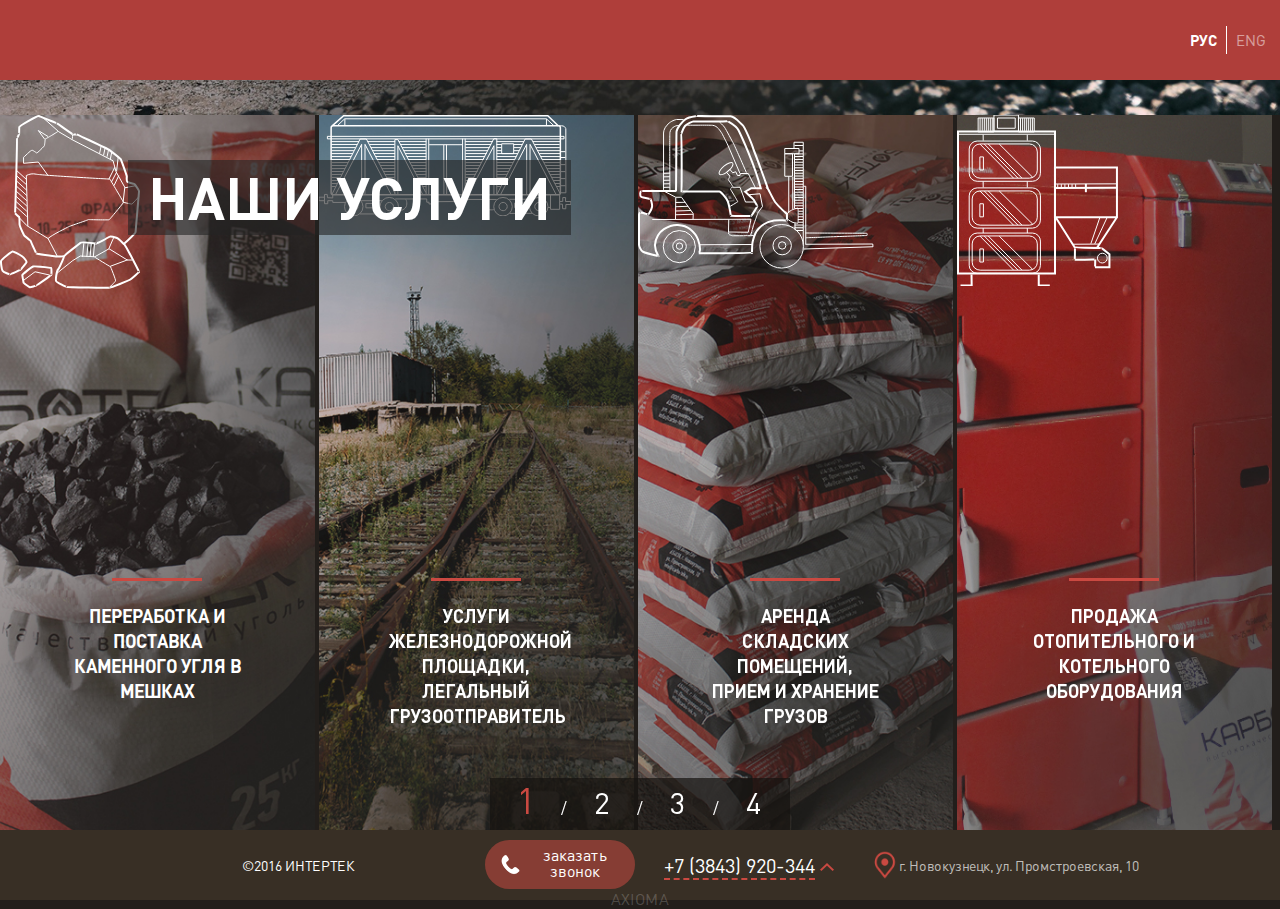
==== commit 553d8240: "main ready" ====
--- a/html/index.html
+++ b/html/index.html
@@ -12,10 +12,13 @@
 
   <link media="all" rel="stylesheet" href="css/main.css">
 
-
+  <style type="text/css">
+    .fancybox-margin {
+      margin-right: 17px;
+    }
+  </style>
 <!--
 
-  <link media="all" rel="stylesheet" href="./index_files/style.css">
 
   <link rel="stylesheet" media="screen and (max-width:1499px)" href="./index_files/style1500.css">
   <link rel="stylesheet" media="screen and (max-width:1365px)" href="./index_files/style1366.css">
@@ -27,39 +30,33 @@
 
 -->
 
-  <script src="./index_files/saved_resource" type="text/javascript"></script>
-  <script type="text/javascript" src="./index_files/jquery-1.11.0.min.js.download"></script>
+  <script src="js/saved_resource.js"></script>
+  <script src="js/jquery-1.11.0.min.js"></script>
   <!--[if IE ]>
-        <script type="text/javascript" src="/js/libs/swiper_old.js"></script>
+        <script src="/js/libs/swiper_old.js"></script>
     <![endif]-->
   <!--[if !IE ]-->
-  <script type="text/javascript" src="./index_files/swiper.min.js.download"></script>
+  <script src="js/swiper.min.js"></script>
   <!--[endif]-->
-  <script type="text/javascript" src="./index_files/jquery.fancybox.js.download"></script>
-  <script type="text/javascript" src="./index_files/jquery.fancybox-media.js.download"></script>
-  <script type="text/javascript" src="./index_files/jquery.validate.min.js.download"></script>
-  <script type="text/javascript" src="./index_files/jquery.inputmask.bundle.js.download"></script>
-  <script type="text/javascript" src="./index_files/main.form.js.download"></script>
-  <script type="text/javascript" src="./index_files/checkdevice.js.download"></script>
-  <script type="text/javascript" src="./index_files/checkpage.js.download"></script>
-  <script type="text/javascript" src="./index_files/ymap.js.download"></script>
-  <script type="text/javascript" src="./index_files/main.js.download"></script>
-
-
-  <style type="text/css">
-    .fancybox-margin {
-      margin-right: 17px;
-    }
-  </style>
-  <script src="./index_files/browser.js.download" type="text/javascript"></script>
-  <script charset="utf-8" async="" src="./index_files/combine.js.download"></script>
+  <script src="js/jquery.fancybox.js"></script>
+  <script src="js/jquery.fancybox-media.js"></script>
+  <script src="js/jquery.validate.min.js"></script>
+  <script src="js/jquery.inputmask.bundle.js"></script>
+  <script src="js/main.form.js"></script>
+  <script src="js/checkdevice.js"></script>
+  <script src="js/checkpage.js"></script>
+  <!-- <script src="js/ymap.js"></script> -->
+  <!-- <script src="js/webfont.js"></script> -->
+  <script src="js/main.js"></script>
+  <script src="js/browser.js"></script>
+  <!-- <script charset="utf-8" async="" src="js/combine.js"></script> -->
 </head>
 
 <body class="home" data-gr-c-s-loaded="true">
   <div class="inner-wrp">
     <div class="header-wrp">
       <header class="header">
-        <a class="header__logo" title="На главную" href="http://www.intertek.pro/" style=" background-image:url(/img/header/logo.png)"></a>
+        <a class="header__logo" title="На главную" href="#" style=" background-image:url(img/logo.png)"></a>
 
         <div class="header__menu-btn">Меню</div>
         <nav class="header__menu">
@@ -107,7 +104,7 @@
       <div class="swiper-container main-slider-general swiper-container-vertical">
         <div class="swiper-wrapper" style="transition-duration: 0ms; transform: translate3d(0px, -715px, 0px);">
 
-          <div class="swiper-slide slide-intro swiper-slide-prev" data-hash="intro" style="background-image: url(&quot;/uploads/main_intro/1140fd138b6fbae9.jpg&quot;); height: 715px;">
+          <div class="swiper-slide slide-intro swiper-slide-prev" data-hash="intro" style="background-image: url('img/1140fd138b6fbae9.jpg'); height: 715px;">
             <div class="padding-wrp" style="padding: 211.5px 5%;">
               <div class="slide-intro__body">
                 <h1>ИнтерТЕК <a href="http://www.intertek.pro/#">Наши услуги</a></h1>
@@ -120,370 +117,20 @@
 
           <div class="swiper-slide slide-uslugi swiper-slide-active" data-hash="uslugi" style="height: 715px;">
             <h2>Наши услуги</h2>
-            <a class="main-usliga" style="background:url(/uploads/uslugi/87bb24d585adc355.jpg) 50%/cover no-repeat;" href="http://www.intertek.pro/kamenniy-ugol/">
-              <svg class="main-usliga__icon" width="140" height="174" xmlns="http://www.w3.org/2000/svg">
-                <path id="svg_2" d="m127.29805,66.767494c1,1 6.999969,1.75 7.499969,2.5c0.5,0.749985 4.25,5.999969 4.25,6.999969c0,1 -3.5,39.999878 -3.5,40.999878c0,1 -11.499969,11.749962 -11.749969,11.749962c-0.25,0 -4.999969,-5.499977 -6.749969,-5.999977c-1.75,-0.5 -6.249969,-2 -7.499969,-1.25c-1.25,0.75 -12.999969,6.999977 -13.249939,6.750008c0.249969,0.249969 -14.499969,-2.000023 -15.749969,-0.750023c-1.25,1.249992 -14.999969,11.249962 -15.499969,12.499962c-0.5,1.25 -6.749969,1.25 -9.249969,1.25c-2.5,0 -19.249924,-2.75 -19.499908,-2.999969c0.249969,0.249969 -5.500015,-11.499992 -5.500015,-12.249992c0,-0.75 -6.249969,-4.999985 -6.749969,-5.999985c-0.5,-1 -4.499985,-9.499969 -4.499985,-10.999969c0,-1.499985 -0.25,-6.999969 -0.499985,-7.249954c0.249985,0.249985 -3.75,-3.5 -3.999985,-3.749985c0.249985,0.249985 2.249969,-75.249786 1.999985,-75.499771c0.249985,0.249985 2.249985,-3.750008 2,-3.999992c0.249985,0.249992 -0.000015,-5.499992 0.249985,-6.749992c0.25,-1.249992 18.249939,-11.499962 19.499939,-10.999962c1.25,0.5 18.499939,7.499977 18.249969,7.249985c0.249969,0.249992 16.249908,11.499954 15.999939,11.249969c0.249969,0.249985 3.999969,-0.000015 3.75,-0.25c0.249969,0.249985 31.749878,14.999947 32.249878,15.499947c0.5,0.499985 11.249969,8.499969 11.749969,9.499969c0.5,0.999985 5.999969,16.249939 5.999969,17.249939c0,1 -0.5,4.249985 0.5,5.249985z"
-                  stroke-width="2" stroke="#ffffff" fill="none"></path>
-                <path id="svg_3" d="m1.048447,146.017273c-0.25,1.5 0.5,7.999969 1.499985,9.749969c1,1.75 7.749985,3.749969 7.5,3.5c0.249985,0.249969 10.749954,-4.5 10.499969,-4.749969c0.249985,0.249969 5.999969,-6.75 5.999969,-7.5c0,-0.75 -2,-4 -4.5,-5.75c-2.499985,-1.75 -8.499969,-4.999969 -9.499969,-4.749969c-0.999985,0.25 -11.249954,7.999969 -11.499954,9.499969z"
-                  stroke-width="2" stroke="#ffffff" fill="none"></path>
-                <path id="svg_4" d="m23.54837,167.767212c0,0.25 5.499985,4.249969 6.249985,4.499969c0.75,0.25 6.499985,-1.5 6.25,-1.749969c0.249985,0.249969 15.499908,-10.5 15.249939,-10.749969c0.25,0.25 0.25,-6.75 0,-6.75c-0.25,0 -16.249954,-2.25 -18.249954,-1.5c-1.999985,0.75 -10.749969,8 -10.749969,8.5c0,0.499969 1.25,7.499969 1.25,7.749969z"
-                  stroke-width="2" stroke="#ffffff" fill="none"></path>
-                <path id="svg_5" d="m123.79805,128.517303c3.500122,4.999908 5.5,9.5 6.5,11.249969c0.999969,1.75 8.999969,17.249969 8.75,17c0.249969,0.249969 -6.250031,5.749939 -8,7.249939c-1.75,1.5 -20.999939,8.999969 -21.249908,8.75c0.249969,0.249969 -42.749908,-0.500031 -42.999878,-0.75c0.249969,0.249969 -10.25,-4.5 -10.75,-6c-0.5,-1.5 0.5,-9.999969 2,-11.499969c1.5,-1.5 6.499969,-13.499969 6.25,-13.749939"
-                  stroke-width="2" stroke="#ffffff" fill="none"></path>
-                <path id="svg_6" d="m23.29837,165.517212l11.749985,-8.749939l14.499969,3.249969" fill-opacity="null" stroke="#ffffff" fill="none"></path>
-                <path id="svg_8" d="m57.298264,141.267273l-9.249954,-17.749916l-20.999939,-12.749969l-7.499969,-7.749969" fill-opacity="null" stroke-width="null" stroke="#ffffff" fill="none"></path>
-                <path id="svg_9" d="m56.298264,158.767242l16.499969,-13.249969l7.499969,-4.499969l14.499969,0.75l14.249969,-7.999969l18.249939,11.249969l4.749969,0" fill-opacity="null" stroke-width="null" stroke="#ffffff" fill="none"></path>
-                <path id="svg_10" d="m48.048294,123.517342c3.999878,-3.750122 19.249939,-10.999969 20.499939,-11.749969c1.25,-0.75 20.249939,-6.999969 19.999969,-7.249954c0.249969,0.249985 20.749908,0.499969 20.499939,0.25c0.249969,0.249969 14.749908,-17.249969 14.499939,-17.499954c0.249969,0.249985 8.499939,1.999985 8.249969,1.75c0.249969,0.249985 7.249969,-7.25 7,-7.499985"
-                  fill-opacity="null" stroke-width="null" stroke="#ffffff" fill="none"></path>
-                <path id="svg_11" d="m127.79805,144.767273l-17.499939,6.5c0.25,0.249969 5.749969,13.999939 5.249969,14.749939c-0.5,0.75 -6.499969,6.999969 -6.749939,6.75" fill-opacity="null" stroke-width="null" stroke="#ffffff" fill="none"></path>
-                <path id="svg_12" d="m27.799057,111.01786l-1.499969,-50.499832c3.249985,-1.5 5.999969,-2.25 10.499969,-1.25c4.5,1 73.249756,4.999985 72.999786,4.75c0.249969,0.249985 14.249908,23.999908 13.999939,23.749924" fill-opacity="null" stroke-width="null" stroke="#ffffff"
-                  fill="none"></path>
-                <path id="svg_13" d="m42.798309,2.517708l15.999985,14.249969l13.499939,7.999977l40.749878,20.999931l3,10.999969l8.999969,15.999954l9.999969,-2" fill-opacity="null" stroke-width="null" stroke="#ffffff" fill="none"></path>
-                <path id="svg_14" d="m16.048401,55.017448l10.749985,9.749969" fill-opacity="null" stroke-width="null" stroke="#ffffff" fill="none"></path>
-                <path id="svg_15" d="m16.04808,91.767021l10.75,9.75" fill-opacity="null" stroke-width="null" stroke="#ffffff" fill="none"></path>
-                <path id="svg_16" d="m16.048401,86.517448l10.749985,9.749969" fill-opacity="null" stroke-width="null" stroke="#ffffff" fill="none"></path>
-                <path id="svg_17" d="m16.048401,81.267448l10.749985,9.749969" fill-opacity="null" stroke-width="null" stroke="#ffffff" fill="none"></path>
-                <path id="svg_18" d="m16.048401,76.017448l10.749985,9.749969" fill-opacity="null" stroke-width="null" stroke="#ffffff" fill="none"></path>
-                <path id="svg_19" d="m16.048401,70.767448l10.749985,9.749969" fill-opacity="null" stroke-width="null" stroke="#ffffff" fill="none"></path>
-                <path id="svg_20" d="m16.048401,65.517448l10.749985,9.749969" fill-opacity="null" stroke-width="null" stroke="#ffffff" fill="none"></path>
-                <path id="svg_21" d="m16.048401,60.267448l10.749985,9.749969" fill-opacity="null" stroke-width="null" stroke="#ffffff" fill="none"></path>
-                <path id="svg_22" d="m48.048294,60.517525l-9.749954,-13.499939l-14.749954,1.25l0,-5.999985c0.249985,0.249985 7.249969,-7.499985 8.749954,-6.999985c1.5,0.499985 4.749985,2.999985 4.500015,2.75c0.249969,0.249985 7.749954,-7 7.499969,-7.249985c0.249985,0.249985 0.999985,-6.499985 0.75,-6.749977c0.249985,0.249992 13.249939,-7.499985 12.999969,-7.749977"
-                  fill-opacity="null" stroke-width="null" stroke="#ffffff" fill="none"></path>
-                <path id="svg_23" d="m123.04805,87.517448l1.750031,-15.249939" fill-opacity="null" stroke-width="null" stroke="#ffffff" fill="none"></path>
-                <path id="svg_24" d="m108.798111,133.767303l5,-11.499947" fill-opacity="null" stroke-width="null" stroke="#ffffff" fill="none"></path>
-                <path id="svg_25" d="m110.548111,151.767242c-0.250031,0 -15.749969,-9.499969 -15.999939,-9.749939" fill-opacity="null" stroke-width="null" stroke="#ffffff" fill="none"></path>
-                <path id="svg_26" d="m82.548141,142.017273l1.250031,-13.749939" fill-opacity="null" stroke-width="null" stroke="#ffffff" fill="none"></path>
-                <path id="svg_27" d="m93.29808,142.017029l1.25,-13.75" fill-opacity="null" stroke-width="null" stroke="#ffffff" fill="none"></path>
-                <path id="svg_28" d="m90.048141,142.017273l1.250031,-13.749939" fill-opacity="null" stroke-width="null" stroke="#ffffff" fill="none"></path>
-                <path id="svg_29" d="m86.798141,142.017273l1.250031,-13.749939" fill-opacity="null" stroke-width="null" stroke="#ffffff" fill="none"></path>
-                <path id="svg_30" d="m44.548309,24.017647l-6.249969,-8.499969l9.749969,5.999985" fill-opacity="null" stroke-width="null" stroke="#ffffff" fill="none"></path>
-                <path id="svg_31" d="m72.298233,24.517639c-0.000031,-0.499992 0.499969,-5.499977 0.25,-5.749969" fill-opacity="null" stroke-width="null" stroke="#ffffff" fill="none"></path>
-                <path id="svg_32" d="m114.048111,70.517509l4.75,-9.999939" fill-opacity="null" stroke-width="null" stroke="#ffffff" fill="none"></path>
-                <path id="svg_33" d="m108.79808,64.267021l6,-11.998993" fill-opacity="null" stroke-width="null" stroke="#ffffff" fill="none"></path>
-                <path id="svg_34" d="m111.298111,67.267509l5.5,-10.499939" fill-opacity="null" stroke-width="null" stroke="#ffffff" fill="none"></path>
-                <path id="svg_35" d="m116.54808,56.26754l1.750031,-14.999939" fill-opacity="null" stroke-width="null" stroke="#ffffff" fill="none"></path>
-                <path id="svg_36" d="m99.548111,38.517601l1.5,-6.999969" fill-opacity="null" stroke-width="null" stroke="#ffffff" fill="none"></path>
-                <path id="svg_37" d="m110.29808,44.018028l1.5,-7" fill-opacity="null" stroke-width="null" stroke="#ffffff" fill="none"></path>
-                <path id="svg_38" d="m107.048111,41.767601l1.5,-6.999969" fill-opacity="null" stroke-width="null" stroke="#ffffff" fill="none"></path>
-                <path id="svg_39" d="m103.548111,40.267601l1.5,-6.999969" fill-opacity="null" stroke-width="null" stroke="#ffffff" fill="none"></path>
-              </svg>
+            <a class="main-usliga" style="background:url(img/87bb24d585adc355.jpg) 50%/cover no-repeat;" href="http://www.intertek.pro/kamenniy-ugol/">
+              <img src="img/main-usliga.svg" alt="Наши услуги">
               <span class="main-usliga__title">Переработка и поставка каменного угля в мешках</span>
             </a>
-            <a class="main-usliga" style="background:url(/uploads/uslugi/12284fe4a497b573.jpg) 50%/cover no-repeat;" href="http://www.intertek.pro/tupik/">
-              <svg width="251.99999999999997" height="101" class="main-usliga__icon" xmlns="http://www.w3.org/2000/svg">
-                <path id="svg_49" d="m177.803864,79.077942l0,-55.34201l-3.035004,0l-28.695984,55.46701" fill-opacity="null" stroke-width="null" stroke="#ffffff" fill="none"></path>
-                <rect rx="2" id="svg_2" height="68.995147" width="229.233876" y="10.701909" x="12.12382" stroke-width="1.5" stroke="#ffffff" fill="none"></rect>
-                <ellipse ry="4.124707" rx="4.124707" id="svg_3" cy="91.571215" cx="219.859547" stroke="#ffffff" fill="none"></ellipse>
-                <ellipse ry="9.249349" rx="9.249349" id="svg_4" cy="91.696212" cx="219.734557" stroke="#ffffff" fill="none"></ellipse>
-                <ellipse ry="9.249349" rx="9.249349" id="svg_6" cy="91.696212" cx="34.74756" stroke="#ffffff" fill="none"></ellipse>
-                <ellipse ry="4.124707" rx="4.124707" id="svg_5" cy="91.571215" cx="34.87255" stroke="#ffffff" fill="none"></ellipse>
-                <ellipse ry="9.249349" rx="9.249349" id="svg_8" cy="91.696212" cx="70.245065" stroke="#ffffff" fill="none"></ellipse>
-                <ellipse ry="4.124707" rx="4.124707" id="svg_7" cy="91.571215" cx="70.370055" stroke="#ffffff" fill="none"></ellipse>
-                <ellipse ry="9.249349" rx="9.249349" id="svg_25" cy="91.696212" cx="183.98707" stroke="#ffffff" fill="none"></ellipse>
-                <ellipse ry="4.124707" rx="4.124707" id="svg_9" cy="91.571215" cx="184.11206" stroke="#ffffff" fill="none"></ellipse>
-                <path id="svg_11" d="m13.749039,79.947037l0,2.999786l-5.249634,-0.249969l-0.249985,-3.249771l-2.749802,0l0,9.249344l3.249771,0l0,-2.999786l4.999649,0l0,1.749878l12.499115,0" fill-opacity="null" stroke="#ffffff" fill="none"></path>
-                <rect id="svg_12" height="3.499754" width="5.499613" y="82.196881" x="0.000004" fill-opacity="null" stroke-width="null" stroke="#ffffff" fill="none"></rect>
-                <path id="svg_13" d="m42.121704,85.69664l20.874527,0" fill-opacity="null" stroke-width="null" stroke="#ffffff" fill="none"></path>
-                <path id="svg_14" d="m76.244644,83.946762l31.497787,0l0,3.249771l2.249847,0l0,1.749878l5.499603,0l0,-2.249847l29.497925,-0.249985l0,-1.999847l32.747681,0" fill-opacity="null" stroke-width="null" stroke="#ffffff" fill="none"></path>
-                <path id="svg_16" d="m190.54599,98.441055l22.611389,-0.124924" fill-opacity="null" stroke-width="null" stroke="#ffffff" fill="none"></path>
-                <path id="svg_17" d="m190.295868,84.324936l23.985992,-0.125" fill-opacity="null" stroke-width="null" stroke="#ffffff" fill="none"></path>
-                <rect id="svg_18" height="4.622222" width="12.367568" y="88.072247" x="195.542955" fill-opacity="null" stroke-width="null" stroke="#ffffff" fill="none"></rect>
-                <rect id="svg_19" height="14.741141" width="9.11952" y="79.577352" x="231.521334" fill-opacity="null" stroke-width="null" stroke="#ffffff" fill="none"></rect>
-                <path id="svg_20" d="m229.022797,92.444626l2.123718,-0.000015" fill-opacity="null" stroke-width="null" stroke="#ffffff" fill="none"></path>
-                <path id="svg_22" d="m240.890717,86.448227l2.87326,-0.000015l0,-3.872665l2.87326,0l-0.124908,3.997589l5.371765,-0.124924l0,3.123123l-4.997009,-0.124924l-0.124908,4.372375l-3.123138,-0.124924l-0.124908,-4.497299l-2.373596,-0.124924" fill-opacity="null"
-                  stroke-width="null" stroke="#ffffff" fill="none"></path>
-                <path id="svg_26" d="m166.185608,87.322708" opacity="0.5" fill-opacity="null" stroke="#ffffff" fill="none"></path>
-                <path id="svg_27" d="m41.010818,98.94072l23.485886,-0.000015" fill-opacity="null" stroke="#ffffff" fill="none"></path>
-                <rect id="svg_28" height="4.372372" width="11.867868" y="88.447032" x="46.882295" fill-opacity="null" stroke-width="null" stroke="#ffffff" fill="none"></rect>
-                <path id="svg_29" d="m86.733353,84.324509c0.745804,0.624649 2.248611,5.621628 -0.49971,8.744736c-2.748322,3.123108 -7.87027,2.873276 -7.87027,2.87326" fill-opacity="null" stroke-width="null" stroke="#ffffff" fill="none"></path>
-                <path id="svg_30" d="m166.310577,84.69928c-1.127808,2.498505 -1.124481,5.87149 1.124329,8.494888c2.24881,2.623398 7.620392,1.374191 7.620361,1.374176" fill-opacity="null" stroke-width="null" stroke="#ffffff" fill="none"></path>
-                <rect id="svg_32" height="9.869069" width="11.992793" y="28.794713" x="182.675697" fill-opacity="null" stroke-width="null" stroke="#ffffff" fill="none"></rect>
-                <path id="svg_33" d="m75.991333,78.328094l-28.608246,-54.342331l-6.246323,0l-28.108444,55.216812" fill-opacity="null" stroke-width="null" stroke="#ffffff" fill="none"></path>
-                <path id="svg_36" d="m42.636261,79.202576l0.000031,-49.845047l-26.359482,50.719513" fill-opacity="null" stroke-width="null" stroke="#ffffff" fill="none"></path>
-                <path id="svg_34" d="m78.860077,79.226273l-0.000031,-48.494568l25.109924,49.345337" fill-opacity="null" stroke-width="null" stroke="#ffffff" fill="none"></path>
-                <path id="svg_35" d="m46.008942,79.202576l-0.000031,-49.845047l26.359497,50.719513" fill-opacity="null" stroke-width="null" stroke="#ffffff" fill="none"></path>
-                <path id="svg_37" d="m75.865463,79.952423l0,-55.34201l3.082779,0l27.77356,52.718689" fill-opacity="null" stroke-width="null" stroke="#ffffff" fill="none"></path>
-                <path id="svg_38" d="m124.905609,79.577347l-0.124969,-49.5952" fill-opacity="null" stroke-width="null" stroke="#ffffff" fill="none"></path>
-                <path id="svg_39" d="m127.691956,79.202576l-0.249878,-49.5952" fill-opacity="null" stroke-width="null" stroke="#ffffff" fill="none"></path>
-                <path id="svg_40" d="m143.574219,79.202576l-0.000031,-55.591599" fill-opacity="null" stroke-width="null" stroke="#ffffff" fill="none"></path>
-                <path id="svg_41" d="m146.197632,79.202576l-0.000031,-55.591599" fill-opacity="null" stroke-width="null" stroke="#ffffff" fill="none"></path>
-                <path id="svg_42" d="m107.096466,79.202576l-0.000031,-55.591599" fill-opacity="null" stroke-width="null" stroke="#ffffff" fill="none"></path>
-                <path id="svg_43" d="m109.719879,79.202576l-0.000031,-55.591599" fill-opacity="null" stroke-width="null" stroke="#ffffff" fill="none"></path>
-                <path id="svg_44" d="m110.094299,29.732315l33.230042,-0.000015" fill-opacity="null" stroke-width="null" stroke="#ffffff" fill="none"></path>
-                <rect id="svg_45" height="2.498499" width="236.607812" y="21.362341" x="8.405425" fill-opacity="null" stroke-width="null" stroke="#ffffff" fill="none"></rect>
-                <path id="svg_46" d="m241.015869,78.327942l-28.608002,-54.34201l-6.246002,0l-28.108002,55.21701" fill-opacity="null" stroke-width="null" stroke="#ffffff" fill="none"></path>
-                <path id="svg_47" d="m207.661041,79.202576l0.000031,-49.845047l-26.359161,50.719513" fill-opacity="null" stroke-width="null" stroke="#ffffff" fill="none"></path>
-                <path id="svg_48" d="m211.033691,79.202576l-0.000031,-49.845047l26.359161,50.719513" fill-opacity="null" stroke-width="null" stroke="#ffffff" fill="none"></path>
-                <path id="svg_50" d="m174.92688,79.226273l0.000031,-48.494568l-25.859467,49.345337" fill-opacity="null" stroke-width="null" stroke="#ffffff" fill="none"></path>
-                <path id="svg_51" d="m72.427155,71.54335l3.609756,-0.062347" fill-opacity="null" stroke-width="null" stroke="#ffffff" fill="none"></path>
-                <path transform="rotate(0.000787672, 62.3267, 26.609)" id="svg_52" d="m48.491928,26.608948l27.669327,0" fill-opacity="null" stroke-width="null" stroke="#ffffff" fill="none"></path>
-                <path id="svg_54" d="m195.0289,32.60556l6.47641,0" fill-opacity="null" stroke-width="null" stroke="#ffffff" fill="none"></path>
-                <path id="svg_55" d="m195.0289,35.65976l5.16748,0" fill-opacity="null" stroke-width="null" stroke="#ffffff" fill="none"></path>
-                <path id="svg_56" d="m54.849487,38.58934l21.186874,-0.000015" fill-opacity="null" stroke-width="null" stroke="#ffffff" fill="none"></path>
-                <path id="svg_57" d="m56.467133,41.519699l19.566269,0.062317" fill-opacity="null" stroke-width="null" stroke="#ffffff" fill="none"></path>
-                <path id="svg_58" d="m58.028,44.573074l17.758728,-0.000015" fill-opacity="null" stroke-width="null" stroke="#ffffff" fill="none"></path>
-                <path id="svg_59" d="m59.456589,47.635345l16.574432,-0.062347" fill-opacity="null" stroke-width="null" stroke="#ffffff" fill="none"></path>
-                <path id="svg_60" d="m61.204559,50.469604l14.829178,0.124649" fill-opacity="null" stroke-width="null" stroke="#ffffff" fill="none"></path>
-                <path id="svg_61" d="m62.633606,53.659119l13.457947,-0.12468" fill-opacity="null" stroke-width="null" stroke="#ffffff" fill="none"></path>
-                <path id="svg_62" d="m64.199402,56.537796l12.0867,-0.062347" fill-opacity="null" stroke-width="null" stroke="#ffffff" fill="none"></path>
-                <path id="svg_63" d="m65.746231,59.601181l10.341446,-0.249329" fill-opacity="null" stroke-width="null" stroke="#ffffff" fill="none"></path>
-                <path id="svg_64" d="m67.289444,62.393478l8.471527,0.062302" fill-opacity="null" stroke-width="null" stroke="#ffffff" fill="none"></path>
-                <path id="svg_65" d="m68.871643,65.551331l7.224945,-0.12468" fill-opacity="null" stroke-width="null" stroke="#ffffff" fill="none"></path>
-                <path id="svg_66" d="m70.494888,68.507156l5.542023,0.062302" fill-opacity="null" stroke-width="null" stroke="#ffffff" fill="none"></path>
-                <path id="svg_67" d="m12.589752,71.543335l4.170746,-0.062347" fill-opacity="null" stroke-width="null" stroke="#ffffff" fill="none"></path>
-                <path transform="rotate(0.000787672, 26.1126, 26.609)" id="svg_68" d="m12.277878,26.608932l27.669281,0" fill-opacity="null" stroke-width="null" stroke="#ffffff" fill="none"></path>
-                <path id="svg_69" d="m12.278091,29.482437l25.861572,-0.000015" fill-opacity="null" stroke-width="null" stroke="#ffffff" fill="none"></path>
-                <path id="svg_70" d="m12.589752,32.605576l23.991684,-0.000015" fill-opacity="null" stroke-width="null" stroke="#ffffff" fill="none"></path>
-                <path id="svg_71" d="m12.589752,35.659775l22.308777,-0.000015" fill-opacity="null" stroke-width="null" stroke="#ffffff" fill="none"></path>
-                <path id="svg_72" d="m12.589752,38.589325l21.186844,-0.000015" fill-opacity="null" stroke-width="null" stroke="#ffffff" fill="none"></path>
-                <path id="svg_73" d="m12.589752,41.519684l19.566254,0.062317" fill-opacity="null" stroke-width="null" stroke="#ffffff" fill="none"></path>
-                <path id="svg_74" d="m12.589752,44.573059l17.758682,-0.000015" fill-opacity="null" stroke-width="null" stroke="#ffffff" fill="none"></path>
-                <path id="svg_75" d="m12.589752,47.63533l16.574417,-0.062347" fill-opacity="null" stroke-width="null" stroke="#ffffff" fill="none"></path>
-                <path id="svg_76" d="m12.589752,50.469589l14.829178,0.124649" fill-opacity="null" stroke-width="null" stroke="#ffffff" fill="none"></path>
-                <path id="svg_77" d="m12.589752,53.659103l13.457916,-0.12468" fill-opacity="null" stroke-width="null" stroke="#ffffff" fill="none"></path>
-                <path id="svg_78" d="m12.589752,56.537781l12.08667,-0.062347" fill-opacity="null" stroke-width="null" stroke="#ffffff" fill="none"></path>
-                <path id="svg_79" d="m12.589752,59.601166l10.341431,-0.249329" fill-opacity="null" stroke-width="null" stroke="#ffffff" fill="none"></path>
-                <path id="svg_80" d="m12.652084,62.393463l8.471527,0.062302" fill-opacity="null" stroke-width="null" stroke="#ffffff" fill="none"></path>
-                <path id="svg_81" d="m12.589752,65.551315l7.22493,-0.12468" fill-opacity="null" stroke-width="null" stroke="#ffffff" fill="none"></path>
-                <path id="svg_82" d="m12.589752,68.507141l5.542023,0.062302" fill-opacity="null" stroke-width="null" stroke="#ffffff" fill="none"></path>
-                <path id="svg_83" d="m146.536835,71.543335l4.170654,-0.062347" fill-opacity="null" stroke-width="null" stroke="#ffffff" fill="none"></path>
-                <path transform="rotate(0.000787672, 160.059, 26.609)" id="svg_84" d="m146.224976,26.608932l27.66861,0" fill-opacity="null" stroke-width="null" stroke="#ffffff" fill="none"></path>
-                <path id="svg_85" d="m146.225189,29.482437l25.860931,-0.000015" fill-opacity="null" stroke-width="null" stroke="#ffffff" fill="none"></path>
-                <path id="svg_86" d="m146.536835,32.605576l23.991119,-0.000015" fill-opacity="null" stroke-width="null" stroke="#ffffff" fill="none"></path>
-                <path id="svg_87" d="m146.536835,35.659775l22.308228,-0.000015" fill-opacity="null" stroke-width="null" stroke="#ffffff" fill="none"></path>
-                <path id="svg_88" d="m146.536835,38.589325l21.18634,-0.000015" fill-opacity="null" stroke-width="null" stroke="#ffffff" fill="none"></path>
-                <path id="svg_89" d="m146.536835,41.519684l19.565796,0.062317" fill-opacity="null" stroke-width="null" stroke="#ffffff" fill="none"></path>
-                <path id="svg_90" d="m146.536835,44.573059l17.75827,-0.000015" fill-opacity="null" stroke-width="null" stroke="#ffffff" fill="none"></path>
-                <path id="svg_91" d="m146.536835,47.63533l16.574036,-0.062347" fill-opacity="null" stroke-width="null" stroke="#ffffff" fill="none"></path>
-                <path id="svg_92" d="m146.536835,50.469589l14.828827,0.124649" fill-opacity="null" stroke-width="null" stroke="#ffffff" fill="none"></path>
-                <path id="svg_93" d="m146.536835,53.659103l13.457611,-0.12468" fill-opacity="null" stroke-width="null" stroke="#ffffff" fill="none"></path>
-                <path id="svg_94" d="m146.536835,56.537781l12.086395,-0.062347" fill-opacity="null" stroke-width="null" stroke="#ffffff" fill="none"></path>
-                <path id="svg_95" d="m146.536835,59.601166l10.341187,-0.249329" fill-opacity="null" stroke-width="null" stroke="#ffffff" fill="none"></path>
-                <path id="svg_96" d="m146.599182,62.393463l8.471313,0.062302" fill-opacity="null" stroke-width="null" stroke="#ffffff" fill="none"></path>
-                <path id="svg_97" d="m146.536835,65.551315l7.224762,-0.12468" fill-opacity="null" stroke-width="null" stroke="#ffffff" fill="none"></path>
-                <path id="svg_98" d="m146.536835,68.507141l5.541901,0.062302" fill-opacity="null" stroke-width="null" stroke="#ffffff" fill="none"></path>
-                <path id="svg_99" d="m177.38974,29.482437l5.229706,-0.000015" fill-opacity="null" stroke-width="null" stroke="#ffffff" fill="none"></path>
-                <path id="svg_100" d="m51.795364,32.605576l23.680115,0" fill-opacity="null" stroke-width="null" stroke="#ffffff" fill="none"></path>
-                <path id="svg_101" d="m53.416031,35.659775l22.24646,0" fill-opacity="null" stroke-width="null" stroke="#ffffff" fill="none"></path>
-                <path transform="rotate(0.000787672, 191.224, 26.609)" id="svg_102" d="m177.389526,26.608932l27.66861,0" fill-opacity="null" stroke-width="null" stroke="#ffffff" fill="none"></path>
-                <path id="svg_103" d="m194.717255,29.482452l8.408539,-0.000031" fill-opacity="null" stroke-width="null" stroke="#ffffff" fill="none"></path>
-                <path id="svg_104" d="m50.486893,29.482513l25.113556,-0.000092" fill-opacity="null" stroke-width="null" stroke="#ffffff" fill="none"></path>
-                <path id="svg_105" d="m177.701385,71.543335l4.170654,-0.062347" fill-opacity="null" stroke-width="null" stroke="#ffffff" fill="none"></path>
-                <path id="svg_106" d="m177.701385,38.589325l21.18634,-0.000015" fill-opacity="null" stroke-width="null" stroke="#ffffff" fill="none"></path>
-                <path id="svg_107" d="m177.701385,41.519684l19.565796,0.062317" fill-opacity="null" stroke-width="null" stroke="#ffffff" fill="none"></path>
-                <path id="svg_108" d="m177.701385,44.573059l17.75827,-0.000015" fill-opacity="null" stroke-width="null" stroke="#ffffff" fill="none"></path>
-                <path id="svg_109" d="m177.701385,47.63533l16.574036,-0.062347" fill-opacity="null" stroke-width="null" stroke="#ffffff" fill="none"></path>
-                <path id="svg_110" d="m177.701385,50.469589l14.828827,0.124649" fill-opacity="null" stroke-width="null" stroke="#ffffff" fill="none"></path>
-                <path id="svg_111" d="m177.701385,53.659103l13.457611,-0.12468" fill-opacity="null" stroke-width="null" stroke="#ffffff" fill="none"></path>
-                <path id="svg_112" d="m177.701385,56.537781l12.086395,-0.062347" fill-opacity="null" stroke-width="null" stroke="#ffffff" fill="none"></path>
-                <path id="svg_113" d="m177.701385,59.601166l10.341187,-0.249329" fill-opacity="null" stroke-width="null" stroke="#ffffff" fill="none"></path>
-                <path id="svg_114" d="m177.763733,62.393463l8.471313,0.062302" fill-opacity="null" stroke-width="null" stroke="#ffffff" fill="none"></path>
-                <path id="svg_115" d="m177.701385,65.551315l7.224762,-0.12468" fill-opacity="null" stroke-width="null" stroke="#ffffff" fill="none"></path>
-                <path id="svg_116" d="m177.701385,68.507141l5.541901,0.062302" fill-opacity="null" stroke-width="null" stroke="#ffffff" fill="none"></path>
-                <path id="svg_117" d="m177.701385,32.60556l4.731171,0" fill-opacity="null" stroke-width="null" stroke="#ffffff" fill="none"></path>
-                <path id="svg_118" d="m177.701385,35.65976l4.918152,0" fill-opacity="null" stroke-width="null" stroke="#ffffff" fill="none"></path>
-                <path id="svg_119" d="m237.225616,71.543335l4.170654,-0.062347" fill-opacity="null" stroke-width="null" stroke="#ffffff" fill="none"></path>
-                <path transform="rotate(0.000787672, 227.687, 26.609)" id="svg_120" d="m213.85199,26.608932l27.66861,0" fill-opacity="null" stroke-width="null" stroke="#ffffff" fill="none"></path>
-                <path id="svg_121" d="m220.209381,38.589325l21.18634,-0.000015" fill-opacity="null" stroke-width="null" stroke="#ffffff" fill="none"></path>
-                <path id="svg_122" d="m221.826965,41.519684l19.565796,0.062317" fill-opacity="null" stroke-width="null" stroke="#ffffff" fill="none"></path>
-                <path id="svg_123" d="m223.387787,44.573059l17.758301,-0.000015" fill-opacity="null" stroke-width="null" stroke="#ffffff" fill="none"></path>
-                <path id="svg_124" d="m224.816345,47.63533l16.574036,-0.062347" fill-opacity="null" stroke-width="null" stroke="#ffffff" fill="none"></path>
-                <path id="svg_125" d="m226.56427,50.469589l14.828827,0.124649" fill-opacity="null" stroke-width="null" stroke="#ffffff" fill="none"></path>
-                <path id="svg_126" d="m227.993286,53.659103l13.457611,-0.12468" fill-opacity="null" stroke-width="null" stroke="#ffffff" fill="none"></path>
-                <path id="svg_127" d="m229.559052,56.537781l12.086395,-0.062347" fill-opacity="null" stroke-width="null" stroke="#ffffff" fill="none"></path>
-                <path id="svg_128" d="m231.105835,59.601166l10.341187,-0.249329" fill-opacity="null" stroke-width="null" stroke="#ffffff" fill="none"></path>
-                <path id="svg_129" d="m232.649017,62.393463l8.471313,0.062302" fill-opacity="null" stroke-width="null" stroke="#ffffff" fill="none"></path>
-                <path id="svg_130" d="m234.231171,65.551315l7.224762,-0.12468" fill-opacity="null" stroke-width="null" stroke="#ffffff" fill="none"></path>
-                <path id="svg_131" d="m235.85437,68.507141l5.541901,0.062302" fill-opacity="null" stroke-width="null" stroke="#ffffff" fill="none"></path>
-                <path id="svg_132" d="m217.155334,32.60556l23.679504,0" fill-opacity="null" stroke-width="null" stroke="#ffffff" fill="none"></path>
-                <path id="svg_133" d="m218.77597,35.65976l22.24588,0" fill-opacity="null" stroke-width="null" stroke="#ffffff" fill="none"></path>
-                <path id="svg_134" d="m215.535248,29.482498l25.112976,-0.000092" fill-opacity="null" stroke-width="null" stroke="#ffffff" fill="none"></path>
-                <path id="svg_135" d="m103.654388,71.543335l3.60968,-0.062347" fill-opacity="null" stroke-width="null" stroke="#ffffff" fill="none"></path>
-                <path transform="rotate(0.000787672, 93.5541, 26.609)" id="svg_136" d="m79.719574,26.608932l27.668823,0" fill-opacity="null" stroke-width="null" stroke="#ffffff" fill="none"></path>
-                <path id="svg_137" d="m86.077133,38.589325l21.186386,-0.000015" fill-opacity="null" stroke-width="null" stroke="#ffffff" fill="none"></path>
-                <path id="svg_138" d="m87.694763,41.519684l19.565796,0.062317" fill-opacity="null" stroke-width="null" stroke="#ffffff" fill="none"></path>
-                <path id="svg_139" d="m89.255585,44.573059l17.758301,-0.000015" fill-opacity="null" stroke-width="null" stroke="#ffffff" fill="none"></path>
-                <path id="svg_140" d="m90.684143,47.63533l16.574036,-0.062347" fill-opacity="null" stroke-width="null" stroke="#ffffff" fill="none"></path>
-                <path id="svg_141" d="m92.432068,50.469589l14.828827,0.124649" fill-opacity="null" stroke-width="null" stroke="#ffffff" fill="none"></path>
-                <path id="svg_142" d="m93.861084,53.659103l13.457611,-0.12468" fill-opacity="null" stroke-width="null" stroke="#ffffff" fill="none"></path>
-                <path id="svg_143" d="m95.426849,56.537781l12.086395,-0.062347" fill-opacity="null" stroke-width="null" stroke="#ffffff" fill="none"></path>
-                <path id="svg_144" d="m96.973633,59.601166l10.341187,-0.249329" fill-opacity="null" stroke-width="null" stroke="#ffffff" fill="none"></path>
-                <path id="svg_145" d="m98.516815,62.393463l8.471313,0.062302" fill-opacity="null" stroke-width="null" stroke="#ffffff" fill="none"></path>
-                <path id="svg_146" d="m100.098969,65.551315l7.224762,-0.12468" fill-opacity="null" stroke-width="null" stroke="#ffffff" fill="none"></path>
-                <path id="svg_147" d="m101.722168,68.507141l5.541901,0.062302" fill-opacity="null" stroke-width="null" stroke="#ffffff" fill="none"></path>
-                <path id="svg_148" d="m83.02301,32.60556l23.679626,0" fill-opacity="null" stroke-width="null" stroke="#ffffff" fill="none"></path>
-                <path id="svg_149" d="m84.643677,35.65976l22.245972,0" fill-opacity="null" stroke-width="null" stroke="#ffffff" fill="none"></path>
-                <path id="svg_150" d="m81.714539,29.482498l25.113068,-0.000092" fill-opacity="null" stroke-width="null" stroke="#ffffff" fill="none"></path>
-                <path id="svg_151" d="m13.140686,10.847458l11.468735,-10.097458l204.192947,0l10.658417,10.284439" fill-opacity="null" stroke-width="1.5" stroke="#ffffff" fill="none"></path>
-                <path id="svg_152" d="m235.03537,10.847458l-7.610352,-7.043289l-201.741089,0l-7.058197,6.606979" fill-opacity="null" stroke-width="null" stroke="#ffffff" fill="none"></path>
-                <path id="svg_153" d="m25.904602,4.053497l-0.062286,6.357651" fill-opacity="null" stroke-width="null" stroke="#ffffff" fill="none"></path>
-                <path id="svg_154" d="m227.493866,4.05394l-0.062988,6.356995" fill-opacity="null" stroke-width="null" stroke="#ffffff" fill="none"></path>
-                <path id="svg_155" d="m241.704651,77.789841l5.173401,-0.000015l-0.062317,-64.001328c0.062317,0.000015 -0.560974,-1.438934 -1.309021,-2.064545c-0.748047,-0.625626 -1.869812,-0.938446 -2.867035,-0.938446c-0.997223,0 -2.493256,-0.187683 -2.555573,-0.062561"
-                  fill-opacity="null" stroke-width="null" stroke="#ffffff" fill="none"></path>
-                <path id="svg_156" d="m241.953979,70.714996l4.425446,0" fill-opacity="null" stroke-width="null" stroke="#ffffff" fill="none"></path>
-                <path id="svg_157" d="m241.953979,36.652054l4.425446,0" fill-opacity="null" stroke-width="null" stroke="#ffffff" fill="none"></path>
-                <path id="svg_158" d="m241.953979,42.511139l4.425446,0" fill-opacity="null" stroke-width="null" stroke="#ffffff" fill="none"></path>
-                <path id="svg_159" d="m241.953979,49.616821l4.425446,0" fill-opacity="null" stroke-width="null" stroke="#ffffff" fill="none"></path>
-                <path id="svg_160" d="m241.953979,56.597855l4.425446,0" fill-opacity="null" stroke-width="null" stroke="#ffffff" fill="none"></path>
-                <path id="svg_161" d="m241.953979,63.61528l4.425446,0" fill-opacity="null" stroke-width="null" stroke="#ffffff" fill="none"></path>
-              </svg>
+            <a class="main-usliga" style="background:url(img/12284fe4a497b573.jpg) 50%/cover no-repeat;" href="http://www.intertek.pro/tupik/">
+              <img src="img/railroad-usliga.svg" alt="">
               <span class="main-usliga__title">Услуги железнодорожной площадки, легальный грузоотправитель</span>
             </a>
-            <a class="main-usliga" style="background:url(/uploads/uslugi/193a935de775a58b.jpg) 50%/cover no-repeat;" href="http://www.intertek.pro/arenda/">
-              <svg class="main-usliga__icon" xmlns="http://www.w3.org/2000/svg" width="237" height="155">
-                <path id="svg_2" d="m38.249985,76l-33.999985,0c0.249069,0 -2,-0.262466 -2,2.25c0,2.512466 -0.25,3.5 3,4.25c3.25,0.75 7.5,1.5 7.25,1.5c0.249985,0 1.999985,5.25 1.499985,8c-0.499985,2.749985 -3.499985,7.499985 -3.749985,7.499985c0.25,0 -7,-2 -7.25,-2c0.25,0.000015 -2,0.250015 -2,2.000015c0,1.749985 0,30.25412 0,30.249985c0,0.004135 1,5.5 4,7c3,1.5 15.75,4.5 15.5,4.5c0.249985,0 -3.833359,-5.000031 -3.500015,-11.5c0.333344,-6.499969 4.416641,-12.916656 8.916641,-15.666656c4.5,-2.75 8.583359,-4.333344 13.833359,-4.083344c5.25,0.25 9.166687,1.500015 12.5,4.25c3.333313,2.749985 6.5,6.75 7.75,10.25c1.25,3.5 2,7.75 2,9.75c0,2 -1,4 -1.25,4c0.25,0 53.25058,0 53.25,-0.25c0.00058,0.25 0,-9 0.75,-11.75c0.75,-2.75 1.75,-8.25 5.75,-12.5c4,-4.25 10,-7.5 15.5,-8.25c5.5,-0.75 13,0 12.75,0c0.25,0 0.25,-6.5 0,-6.75c0,0.245193 -7.75,-6.749985 -11.5,-11.499985c-2,-2.75 -7,-13.25 -7.5,-13.75c0.25,0 -11.25,-31.75 -14.25,-39c-1.5,-5.25 -8.75,-22.75 -11,-24.5c-2.25,-1.75 -7.5,-8.5 -12,-8.75c-4.5,-0.25 -33.500931,0 -33.75,-0.25c0.249069,0.25 -7.75,0.75 -11.25,3.25c-3.5,2.5 -8.75,8.75 -9,12.5c-0.25,3.75 -0.25,52.752167 -0.5,59.5"
-                  stroke-width="2" stroke="#ffffff" fill="none"></path>
-                <path id="svg_3" d="m122.749985,73.25l-9.5,0l-6,3.5c1.75,1.75 7.75,6.75 8.5,8c0.75,1.25 3.75,6.499985 3.5,6.499985c0.25,0 -5.75,9.75 -6,9.75c0.25,0 -20.251526,0 -20.5,-0.25c0.248444,0.25 -1.75,-11.999985 -3.25,-14.999985c-1.5,-3 -6.25,-9 -8.25,-9.25c-2,-0.25 -37.999161,0 -37.75,0c0.249161,0 0.25,-57.502182 -0.25,-57.75c0.25,0.245117 1.75,-5.5 3.75,-7.75c2,-2.25 7.5,-4.5 8.25,-4.5c0.75,0 34.764374,0 34.75,-0.25c0.014374,0.25 8,4 10.5,9c2.5,5 16,34.002167 22.25,58z"
-                  fill-opacity="null" stroke-width="2" stroke="#ffffff" fill="none"></path>
-                <path id="svg_4" d="m110.499985,79.75l11.5,-1l2.5,12.749985l-4.75,6.5c0.25,0 -3.25,9 -4.25,12.25c-1,3.25 -2.75,10.75 -3,9.75" fill-opacity="null" stroke="#ffffff" fill="none"></path>
-                <path id="svg_5" d="m14.249985,104.499985l98.75,-0.25l-2.75,13l-19.25,-0.25" fill-opacity="null" stroke="#ffffff" fill="none"></path>
-                <path id="svg_6" d="m90.749985,104.499985l-0.25,12.5c0.25,0 -0.5,2 1,2.75c1.5,0.75 3.25,1 3,1c0.25,0 21.751465,0 21.75,-0.25" fill-opacity="null" stroke="#ffffff" fill="none"></path>
-                <path id="svg_7" d="m61.499985,129.749985l52.75,-0.25" fill-opacity="null" stroke="#ffffff" fill="none"></path>
-                <path id="svg_8" d="m25.274017,75.75l12.5,6.5l5.75,0l11.749985,16.499985l-0.25,5.75" fill-opacity="null" stroke="#ffffff" fill="none"></path>
-                <path id="svg_9" d="m117.499985,73l-7.25,-14.5l-8,0l-0.25,2l-2.5,0l-1.75,-3.75l-3,1l-3,-3.5l-3.25,3l3.25,3.75c0.25,0 -1.5,4 -1.5,3.75c0,-0.25 4.75,6.75 4.5,6.75c0.25,0 -2.25,2.5 -2.5,2.5c0.25,0 7.75,12.75 7.5,12.75c0.25,0 -8.25,4.999985 -8.5,4.999985"
-                  fill-opacity="null" stroke="#ffffff" fill="none"></path>
-                <path id="svg_10" d="m94.499985,72.25l7.5,0l5.5,14.75l9,0" fill-opacity="null" stroke-width="null" stroke="#ffffff" fill="none"></path>
-                <path id="svg_11" d="m165.249985,129.499985l0,-102.249985l-9.25,0l0,6.25" fill-opacity="null" stroke-width="null" stroke="#ffffff" fill="none"></path>
-                <path id="svg_12" d="m37.749985,82.5l-0.25,21.999985" fill-opacity="null" stroke-width="null" stroke="#ffffff" fill="none"></path>
-                <path id="svg_13" d="m47.499985,87.249985l-10,0.25" fill-opacity="null" stroke="#ffffff" fill="none"></path>
-                <path id="svg_14" d="m55.000015,99.250015l-17.5,0.5" fill-opacity="null" stroke-width="null" stroke="#ffffff" fill="none"></path>
-                <path id="svg_15" d="m52.999985,95.499985l-15.5,0.5" fill-opacity="null" stroke-width="null" stroke="#ffffff" fill="none"></path>
-                <path id="svg_16" d="m50.249985,91.249985l-12.75,0.5" fill-opacity="null" stroke-width="null" stroke="#ffffff" fill="none"></path>
-                <path id="svg_17" d="m149.249985,98.999985c0.25,-1.75 4,-3.749985 5.75,-4.499985c1.75,-0.750015 5.25,-1.500015 5,-1.500015c0.25,0 0.25,15.252045 0,15.25c0,0.008194 -4,-0.25 -6,-1.25c-2,-1 -5,-2.75 -4.75,-4.25c0.25,-1.5 -0.25,-2 0,-3.75z" fill-opacity="null"
-                  stroke="#ffffff" fill="none"></path>
-                <path id="svg_18" d="m165.499985,71.25l2.25,0l0,58.249985" fill-opacity="null" stroke-width="null" stroke="#ffffff" fill="none"></path>
-                <path id="svg_19" d="m165.749985,133.999985l69.249969,-2.25l-0.25,-2.75l-67.249969,0.25" fill-opacity="null" stroke-width="null" stroke="#ffffff" fill="none"></path>
-                <path id="svg_20" d="m167.749985,122.749985c0.5,0 61.499969,-2.25 61.249969,-2.25c0.25,0 0.25,-2.26384 -0.25,-2.25c0.25,0 -61.249969,-0.25 -61.499969,-0.25" fill-opacity="null" stroke-width="null" stroke="#ffffff" fill="none"></path>
-                <path id="svg_21" d="m156.499985,38.75l0,54.499985" fill-opacity="null" stroke-width="null" stroke="#ffffff" fill="none"></path>
-                <path id="svg_22" d="m156.999985,114.749985c0,-0.5 0,-7.004456 0,-7.25" fill-opacity="null" stroke-width="null" stroke="#ffffff" fill="none"></path>
-                <rect id="svg_23" height="22.499994" width="7.75" y="38.750013" x="146.749984" fill-opacity="null" stroke-width="null" stroke="#ffffff" fill="none"></rect>
-                <rect id="svg_24" height="5.249999" width="14.249998" y="33.5" x="146.749978" fill-opacity="null" stroke-width="null" stroke="#ffffff" fill="none"></rect>
-                <path id="svg_25" d="m154.749985,94.249985l0,-32.499985" fill-opacity="null" stroke-width="null" stroke="#ffffff" fill="none"></path>
-                <path id="svg_26" d="m150.749985,97.749985l0,-36.499985" fill-opacity="null" stroke-width="null" stroke="#ffffff" fill="none"></path>
-                <path id="svg_27" d="m157.747025,115.5l7.25296,0" fill-opacity="null" stroke-width="null" stroke="#ffffff" fill="none"></path>
-                <path id="svg_28" d="m156.500015,30.500015l8.5,0" fill-opacity="null" stroke-width="null" stroke="#ffffff" fill="none"></path>
-                <path id="svg_29" d="m161.114059,35.88829l3.885925,0" fill-opacity="null" stroke-width="null" stroke="#ffffff" fill="none"></path>
-                <path id="svg_30" d="m156.499985,44.5l8.5,0" fill-opacity="null" stroke-width="null" stroke="#ffffff" fill="none"></path>
-                <path id="svg_31" d="m156.499985,47.25l8.5,0" fill-opacity="null" stroke-width="null" stroke="#ffffff" fill="none"></path>
-                <path id="svg_32" d="m156.499985,50l8.5,0" fill-opacity="null" stroke-width="null" stroke="#ffffff" fill="none"></path>
-                <path id="svg_33" d="m156.499985,52.75l8.5,0" fill-opacity="null" stroke-width="null" stroke="#ffffff" fill="none"></path>
-                <path id="svg_34" d="m156.499985,55.5l8.5,0" fill-opacity="null" stroke-width="null" stroke="#ffffff" fill="none"></path>
-                <path id="svg_35" d="m156.499985,58.25l8.5,0" fill-opacity="null" stroke-width="null" stroke="#ffffff" fill="none"></path>
-                <path id="svg_36" d="m156.499985,61l8.5,0" fill-opacity="null" stroke-width="null" stroke="#ffffff" fill="none"></path>
-                <path id="svg_37" d="m156.499985,63.75l8.5,0" fill-opacity="null" stroke-width="null" stroke="#ffffff" fill="none"></path>
-                <path id="svg_38" d="m156.499985,66.5l8.5,0" fill-opacity="null" stroke-width="null" stroke="#ffffff" fill="none"></path>
-                <path id="svg_39" d="m156.499985,69.25l8.5,0" fill-opacity="null" stroke-width="null" stroke="#ffffff" fill="none"></path>
-                <path id="svg_40" d="m156.499985,72l8.5,0" fill-opacity="null" stroke-width="null" stroke="#ffffff" fill="none"></path>
-                <path id="svg_41" d="m156.499985,74.5l8.5,0" fill-opacity="null" stroke-width="null" stroke="#ffffff" fill="none"></path>
-                <path id="svg_42" d="m156.499985,77.25l8.5,0" fill-opacity="null" stroke-width="null" stroke="#ffffff" fill="none"></path>
-                <path id="svg_43" d="m156.499985,80l8.5,0" fill-opacity="null" stroke-width="null" stroke="#ffffff" fill="none"></path>
-                <path id="svg_44" d="m156.499985,82.5l8.5,0" fill-opacity="null" stroke-width="null" stroke="#ffffff" fill="none"></path>
-                <path id="svg_45" d="m156.499985,85.25l8.5,0" fill-opacity="null" stroke-width="null" stroke="#ffffff" fill="none"></path>
-                <path id="svg_46" d="m156.499985,88l8.5,0" fill-opacity="null" stroke-width="null" stroke="#ffffff" fill="none"></path>
-                <path id="svg_47" d="m156.499985,90.75l8.5,0" fill-opacity="null" stroke-width="null" stroke="#ffffff" fill="none"></path>
-                <path id="svg_48" d="m156.499985,93.5l8.5,0" fill-opacity="null" stroke-width="null" stroke="#ffffff" fill="none"></path>
-                <path id="svg_49" d="m160.365829,96.25l4.634155,0" fill-opacity="null" stroke-width="null" stroke="#ffffff" fill="none"></path>
-                <path id="svg_50" d="m160.490524,99l4.50946,0" fill-opacity="null" stroke-width="null" stroke="#ffffff" fill="none"></path>
-                <path id="svg_51" d="m160.116409,101.75l4.883575,0" fill-opacity="null" stroke-width="null" stroke="#ffffff" fill="none"></path>
-                <path id="svg_52" d="m159.866989,104.5l5.132996,0" fill-opacity="null" stroke-width="null" stroke="#ffffff" fill="none"></path>
-                <path id="svg_53" d="m160.241104,107.25l4.758881,0" fill-opacity="null" stroke-width="null" stroke="#ffffff" fill="none"></path>
-                <path id="svg_54" d="m156.499985,110l8.5,0" fill-opacity="null" stroke-width="null" stroke="#ffffff" fill="none"></path>
-                <path id="svg_55" d="m156.499985,112.75l8.5,0" fill-opacity="null" stroke-width="null" stroke="#ffffff" fill="none"></path>
-                <path id="svg_56" d="m156.499985,41.5l8.5,0" fill-opacity="null" stroke-width="null" stroke="#ffffff" fill="none"></path>
-                <path id="svg_57" d="m156.499985,38.88121l8.5,0" fill-opacity="null" stroke-width="null" stroke="#ffffff" fill="none"></path>
-                <path id="svg_58" d="m108.376938,57.503372c-8.198395,-18.906738 -13.385315,-30.284302 -13.552643,-30.284302c-0.167297,0 -6.692688,-12.716049 -8.365814,-15.058487c-1.673126,-2.342438 -4.684875,-4.684868 -4.684875,-4.852165" fill-opacity="null" stroke-width="null"
-                  stroke="#ffffff" fill="none"></path>
-                <path id="svg_59" d="m102.018906,58.507278l-12.716064,-29.615021c0,0.167297 -4.852173,-9.871689 -5.856079,-11.21022c-1.003876,-1.338547 -4.015594,-7.027306 -8.867767,-7.361938c-4.852188,-0.334633 -25.267014,0 -25.432129,-0.167297" fill-opacity="null"
-                  stroke-width="null" stroke="#ffffff" fill="none"></path>
-                <path id="svg_60" d="m45.633224,4.63134l-7.194611,-0.167297c0,0.167297 -3.848282,0.669243 -7.194611,3.513626c-3.346329,2.844383 -5.688766,6.354225 -5.688766,10.038994c0,3.684769 0,56.887878 0,56.88765" fill-opacity="null" stroke-width="null" stroke="#ffffff"
-                  fill="none"></path>
-                <path id="svg_61" d="m41.617706,10.487434c-1.338379,-0.000069 -3.513702,-0.000015 -5.354187,1.171196c-1.840485,1.171219 -4.015594,2.677063 -4.350235,5.856079c-0.334641,3.179016 -0.000015,57.900238 -0.000015,57.891556" fill-opacity="null" stroke-width="null"
-                  stroke="#ffffff" fill="none"></path>
-                <path id="svg_62" d="m25.220612,72.394638l6.692657,-0.167313" fill-opacity="null" stroke-width="null" stroke="#ffffff" fill="none"></path>
-                <path id="svg_63" d="m25.221008,58.340271l6.692001,-0.168015" fill-opacity="null" stroke-width="null" stroke="#ffffff" fill="none"></path>
-                <path id="svg_64" d="m25.220612,61.853668l6.692657,-0.167313" fill-opacity="null" stroke-width="null" stroke="#ffffff" fill="none"></path>
-                <path id="svg_65" d="m25.220612,65.367325l6.692657,-0.167313" fill-opacity="null" stroke-width="null" stroke="#ffffff" fill="none"></path>
-                <path id="svg_66" d="m25.220612,68.880981l6.692657,-0.167313" fill-opacity="null" stroke-width="null" stroke="#ffffff" fill="none"></path>
-                <ellipse transform="rotate(49.8199, 88.048, 53.6551)" ry="8.700462" rx="3.262673" id="svg_67" cy="53.655085" cx="88.047976" fill-opacity="null" stroke-width="null" stroke="#ffffff" fill="none"></ellipse>
-                <ellipse ry="16.062391" rx="16.062391" id="svg_69" cy="131.624607" cx="41.282995" fill-opacity="null" stroke-width="null" stroke="#ffffff" fill="none"></ellipse>
-                <ellipse ry="21.751159" rx="21.751159" id="svg_70" cy="131.289969" cx="143.680733" fill-opacity="null" stroke-width="null" stroke="#ffffff" fill="none"></ellipse>
-                <ellipse ry="9.202417" rx="9.202417" id="svg_72" cy="130.620711" cx="144.182672" fill-opacity="null" stroke-width="null" stroke="#ffffff" fill="none"></ellipse>
-                <ellipse ry="6.776328" rx="6.776328" id="svg_71" cy="131.206323" cx="41.533956" fill-opacity="null" stroke-width="null" stroke="#ffffff" fill="none"></ellipse>
-                <ellipse ry="3.680974" rx="3.680974" id="svg_73" cy="130.453401" cx="144.182675" fill-opacity="null" stroke-width="null" stroke="#ffffff" fill="none"></ellipse>
-                <ellipse ry="3.179023" rx="3.179023" id="svg_68" cy="131.122668" cx="41.450299" fill-opacity="null" stroke-width="null" stroke="#ffffff" fill="none"></ellipse>
-              </svg>
+            <a class="main-usliga" style="background:url(img/193a935de775a58b.jpg) 50%/cover no-repeat;" href="http://www.intertek.pro/arenda/">
+              <img src="img/rent-usliga.svg" alt="">
               <span class="main-usliga__title">Аренда складских помещений, прием и хранение грузов</span>
             </a>
-            <a class="main-usliga" style="background:url(/uploads/uslugi/1b973b933cce3ee4.jpg) 50%/cover no-repeat;" href="http://www.intertek.pro/kotli/">
-              <svg width="161" height="171" class="main-usliga__icon" xmlns="http://www.w3.org/2000/svg">
-                <rect rx="8" id="svg_34" height="40.232424" width="71.233222" y="26.052798" x="12.194366" fill-opacity="null" stroke-width="null" stroke="#ffffff" fill="none"></rect>
-                <rect id="svg_2" height="142.000219" width="97.000242" y="16.514542" x="0.999994" fill-opacity="null" stroke-width="2" stroke="#ffffff" fill="none"></rect>
-                <rect id="svg_5" height="49.742824" width="61.991057" y="52.492428" x="97.956555" fill-opacity="null" stroke-width="2" stroke="#ffffff" fill="none"></rect>
-                <path id="svg_8" d="m98.956146,102.735634l18.998016,29.995018" fill-opacity="null" stroke-width="2" stroke="#ffffff" fill="none"></path>
-                <path id="svg_9" d="m159.447693,102.985146l-19.247223,29.49575" fill-opacity="null" stroke-width="2" stroke="#ffffff" fill="none"></path>
-                <path id="svg_10" d="m117.954163,132.480652c0,-0.25 0,12.250977 -0.25,12.247986c0.25,0.002991 20.510986,0 20.496979,-0.248993c0.013,0.248993 0,7.752991 -0.25,7.747986c0.25,0.003998 14.5,0 14.498016,0c0.001984,0 0,-12.997986 0,-12.997986c0,0 -7.748993,-6.248993 -7.998993,-6.248993c0.25,0 -26.496002,-0.25 -26.496002,-0.5z"
-                  fill-opacity="null" stroke-width="2" stroke="#ffffff" fill="none"></path>
-                <ellipse ry="4.874297" rx="4.874297" id="svg_11" cy="143.104357" cx="145.32472" fill-opacity="null" stroke="#ffffff" fill="none"></ellipse>
-                <rect id="svg_12" height="16.247656" width="24.496466" y="0.000002" x="36.965355" fill-opacity="null" stroke="#ffffff" fill="none"></rect>
-                <rect id="svg_13" height="10.248522" width="17.74744" y="2.999569" x="40.46485" fill-opacity="null" stroke="#ffffff" fill="none"></rect>
-                <rect id="svg_14" height="13.936066" width="15.747728" y="2.999569" x="61.511965" fill-opacity="null" stroke="#ffffff" fill="none"></rect>
-                <path id="svg_15" d="m75.630524,3.18132l-0.062378,12.6623" fill-opacity="null" stroke-width="null" stroke="#ffffff" fill="none"></path>
-                <path id="svg_16" d="m63.529419,3.181641l-0.062012,12.662003" fill-opacity="null" stroke-width="null" stroke="#ffffff" fill="none"></path>
-                <path id="svg_17" d="m65.650513,3.18132l-0.062378,12.6623" fill-opacity="null" stroke-width="null" stroke="#ffffff" fill="none"></path>
-                <path id="svg_18" d="m67.708893,3.18132l-0.062378,12.6623" fill-opacity="null" stroke-width="null" stroke="#ffffff" fill="none"></path>
-                <path id="svg_19" d="m69.704895,3.18132l-0.062378,12.6623" fill-opacity="null" stroke-width="null" stroke="#ffffff" fill="none"></path>
-                <path id="svg_20" d="m71.700897,3.18132l-0.062378,12.6623" fill-opacity="null" stroke-width="null" stroke="#ffffff" fill="none"></path>
-                <path id="svg_21" d="m73.696899,3.24366l-0.062378,12.6623" fill-opacity="null" stroke-width="null" stroke="#ffffff" fill="none"></path>
-                <rect id="svg_22" height="13.936066" width="15.747728" y="2.999569" x="21.15479" fill-opacity="null" stroke="#ffffff" fill="none"></rect>
-                <path id="svg_23" d="m35.273544,3.18132l-0.062378,12.6623" fill-opacity="null" stroke-width="null" stroke="#ffffff" fill="none"></path>
-                <path id="svg_24" d="m23.109818,3.181641l-0.061996,12.662003" fill-opacity="null" stroke-width="null" stroke="#ffffff" fill="none"></path>
-                <path id="svg_25" d="m25.293304,3.18132l-0.062378,12.6623" fill-opacity="null" stroke-width="null" stroke="#ffffff" fill="none"></path>
-                <path id="svg_26" d="m27.35173,3.18132l-0.062378,12.6623" fill-opacity="null" stroke-width="null" stroke="#ffffff" fill="none"></path>
-                <path id="svg_27" d="m29.347778,3.18132l-0.062378,12.6623" fill-opacity="null" stroke-width="null" stroke="#ffffff" fill="none"></path>
-                <path id="svg_28" d="m31.343826,3.18132l-0.062378,12.6623" fill-opacity="null" stroke-width="null" stroke="#ffffff" fill="none"></path>
-                <path id="svg_29" d="m33.339874,3.18132l-0.062378,12.6623" fill-opacity="null" stroke-width="null" stroke="#ffffff" fill="none"></path>
-                <path id="svg_30" d="m1.777145,19.274643l96.309006,-0.063004" fill-opacity="null" stroke-width="null" stroke="#ffffff" fill="none"></path>
-                <rect rx="8" id="svg_31" height="34.244344" width="65.120389" y="120.943442" x="15.188406" fill-opacity="null" stroke-width="null" stroke="#ffffff" fill="none"></rect>
-                <rect rx="8" id="svg_32" height="40.232424" width="71.233222" y="118.053697" x="12.194366" fill-opacity="null" stroke-width="null" stroke="#ffffff" fill="none"></rect>
-                <rect id="svg_33" height="13.098929" width="3.555424" y="133.917627" x="22.860632" fill-opacity="null" stroke-width="null" stroke="#ffffff" fill="none"></rect>
-                <rect id="svg_35" height="13.098929" width="3.555424" y="41.916728" x="22.860632" fill-opacity="null" stroke-width="null" stroke="#ffffff" fill="none"></rect>
-                <rect rx="8" id="svg_36" height="40.232424" width="71.233222" y="72.886589" x="12.194366" fill-opacity="null" stroke-width="null" stroke="#ffffff" fill="none"></rect>
-                <rect id="svg_37" height="13.098929" width="3.555424" y="88.750519" x="22.860632" fill-opacity="null" stroke-width="null" stroke="#ffffff" fill="none"></rect>
-                <rect rx="8" id="svg_38" height="34.244344" width="65.120389" y="28.942543" x="15.188406" fill-opacity="null" stroke-width="null" stroke="#ffffff" fill="none"></rect>
-                <rect rx="8" id="svg_39" height="34.244344" width="65.120389" y="75.943002" x="15.188406" fill-opacity="null" stroke-width="null" stroke="#ffffff" fill="none"></rect>
-                <path transform="rotate(90, 87.2836, 164.966)" id="svg_40" d="m81.709076,170.496124l11.148987,0l-0.163971,-11.061157" fill-opacity="null" stroke-width="2" stroke="#ffffff" fill="none"></path>
-                <path id="svg_42" d="m22.918976,121.044075l33.667084,34.061394" fill-opacity="null" stroke="#ffffff" fill="none"></path>
-                <path id="svg_43" d="m42.252151,121.16848l33.667007,33.501015" fill-opacity="null" stroke="#ffffff" fill="none"></path>
-                <path id="svg_44" d="m31.252411,121.044075l33.667084,34.061394" fill-opacity="null" stroke="#ffffff" fill="none"></path>
-                <path id="svg_45" d="m27.25235,121.044075l33.667145,33.999046" fill-opacity="null" stroke="#ffffff" fill="none"></path>
-                <path id="svg_46" d="m22.918976,29.015923l33.667084,34.123718" fill-opacity="null" stroke="#ffffff" fill="none"></path>
-                <path id="svg_47" d="m42.252151,29.015648l33.667007,33.500992" fill-opacity="null" stroke="#ffffff" fill="none"></path>
-                <path id="svg_48" d="m31.252411,29.015923l33.667084,34.123718" fill-opacity="null" stroke="#ffffff" fill="none"></path>
-                <path id="svg_49" d="m27.25235,29.015923l33.667145,34.123718" fill-opacity="null" stroke="#ffffff" fill="none"></path>
-                <path id="svg_50" d="m22.918976,75.943779l33.667084,34.248398" fill-opacity="null" stroke="#ffffff" fill="none"></path>
-                <path id="svg_51" d="m42.252151,75.943504l33.667007,33.500992" fill-opacity="null" stroke="#ffffff" fill="none"></path>
-                <path id="svg_52" d="m31.252411,75.943779l33.667084,34.18605" fill-opacity="null" stroke="#ffffff" fill="none"></path>
-                <path id="svg_53" d="m27.25235,75.943779l33.667145,34.18605" fill-opacity="null" stroke="#ffffff" fill="none"></path>
-                <path id="svg_54" d="m116.25116,129.24765l26.281006,-0.171021" fill-opacity="null" stroke="#ffffff" fill="none"></path>
-                <path id="svg_55" d="m133.829163,128.735626l9.044983,-26.28199" fill-opacity="null" stroke="#ffffff" fill="none"></path>
-                <path id="svg_56" d="m137.75415,128.906647l12.628998,-26.965004" fill-opacity="null" stroke="#ffffff" fill="none"></path>
-                <path stroke-width="2" id="svg_57" d="m98.160736,72.929726l61.608459,-0.170639" fill-opacity="null" stroke="#ffffff" fill="none"></path>
-                <path id="svg_58" d="m98.161163,69.004646l61.608002,-0.171005" fill-opacity="null" stroke="#ffffff" fill="none"></path>
-                <path id="svg_59" d="m128.87915,68.833641l0,8.363007" fill-opacity="null" stroke-width="2" stroke="#ffffff" fill="none"></path>
-                <path id="svg_60" d="m118.639954,69.175224l-0.000031,3.754547" fill-opacity="null" stroke="#ffffff" fill="none"></path>
-                <path id="svg_61" d="m100.720642,69.175224l-0.000031,3.754547" fill-opacity="null" stroke="#ffffff" fill="none"></path>
-                <path id="svg_62" d="m104.304504,69.175224l-0.000031,3.754547" fill-opacity="null" stroke="#ffffff" fill="none"></path>
-                <path id="svg_63" d="m107.888367,69.175224l-0.000031,3.754547" fill-opacity="null" stroke="#ffffff" fill="none"></path>
-                <path id="svg_64" d="m111.472229,69.175224l-0.000031,3.754547" fill-opacity="null" stroke="#ffffff" fill="none"></path>
-                <path id="svg_65" d="m115.056091,69.175224l-0.000031,3.754547" fill-opacity="null" stroke="#ffffff" fill="none"></path>
-                <path id="svg_66" d="m3.533173,170.496124l11.148987,0l-0.163971,-11.061157" fill-opacity="null" stroke-width="2" stroke="#ffffff" fill="none"></path>
-                <path id="svg_68" d="m70.309021,25.623726l-0.062317,-6.046829" fill-opacity="null" stroke="#ffffff" fill="none"></path>
-                <path id="svg_69" d="m70.354553,118.073616l-0.062347,-4.987137" fill-opacity="null" stroke="#ffffff" fill="none"></path>
-                <path id="svg_70" d="m26.218475,118.073616l-0.062332,-4.987137" fill-opacity="null" stroke="#ffffff" fill="none"></path>
-                <path id="svg_71" d="m26.218475,25.623726l-0.062332,-6.046829" fill-opacity="null" stroke="#ffffff" fill="none"></path>
-                <path id="svg_72" d="m70.309021,72.44088l-0.062317,-6.046906" fill-opacity="null" stroke="#ffffff" fill="none"></path>
-                <path id="svg_73" d="m26.218475,72.44088l-0.062332,-6.046906" fill-opacity="null" stroke="#ffffff" fill="none"></path>
-              </svg>
+            <a class="main-usliga" style="background:url(img/1b973b933cce3ee4.jpg) 50%/cover no-repeat;" href="http://www.intertek.pro/kotli/">
+              <img src="img/sell-usliga.svg" alt="">
               <span class="main-usliga__title">Продажа отопительного и котельного оборудования</span>
             </a>
           </div>
@@ -550,10 +197,10 @@
                     <h3>Наши партнеры:</h3>
                     <div class="swiper-container main-slider-partners swiper-container-horizontal">
                       <div class="swiper-wrapper">
-                        <div class="swiper-slide swiper-slide-active" title="Сarbotek" style="background: url(&quot;/uploads/partners/c9bb8ffd9502dffb.jpg&quot;) 50% center / contain no-repeat; width: 224.333px; margin-right: 30px;"></div>
-                        <div class="swiper-slide swiper-slide-next" title="КарбоТЕК" style="background: url(&quot;/uploads/partners/51b4e6815b2e9d8a.png&quot;) 50% center / contain no-repeat; width: 224.333px; margin-right: 30px;"></div>
-                        <div class="swiper-slide" title="Heiztechnik" style="background: url(&quot;/uploads/partners/bbe5a17082b20cd5.png&quot;) 50% center / contain no-repeat; width: 224.333px; margin-right: 30px;"></div>
-                        <div class="swiper-slide" title="БелКомин" style="background: url(&quot;/uploads/partners/9a4b0ea7705fae2f.png&quot;) 50% center / contain no-repeat; width: 224.333px; margin-right: 30px;"></div>
+                        <div class="swiper-slide swiper-slide-active" title="Сarbotek" style="background: url(img/c9bb8ffd9502dffb.jpg) 50% center / contain no-repeat; width: 224.333px; margin-right: 30px;"></div>
+                        <div class="swiper-slide swiper-slide-next" title="КарбоТЕК" style="background: url(img/51b4e6815b2e9d8a.png) 50% center / contain no-repeat; width: 224.333px; margin-right: 30px;"></div>
+                        <div class="swiper-slide" title="Heiztechnik" style="background: url(img/bbe5a17082b20cd5.png) 50% center / contain no-repeat; width: 224.333px; margin-right: 30px;"></div>
+                        <div class="swiper-slide" title="БелКомин" style="background: url(img/9a4b0ea7705fae2f.png) 50% center / contain no-repeat; width: 224.333px; margin-right: 30px;"></div>
                       </div>
                     </div>
                     <div class="swiper-button swiper-button-next"></div>
@@ -562,7 +209,7 @@
                 </div>
               </div>
             </div>
-            <div class="right-column" style="background: url(&quot;/uploads/okompanii/e41f9bcaef775578.jpg&quot;) 50% center / cover no-repeat; height: 715px;"></div>
+            <div class="right-column" style="background: url(img/e41f9bcaef775578.jpg) 50% center / cover no-repeat; height: 715px;"></div>
           </div>
         </div>
         <div class="swiper-scrollbar" style="display: none;"></div>
@@ -574,7 +221,7 @@
   <div class="footer-wrp">
     <footer class="footer">
       <div class="footer__crights">©2016 ИНТЕРТЕК</div>
-      <a onclick="yaCounter34662770.reachGoal(&#39;call_me&#39;);return true;" class="footer__order-call fancybox" href="http://www.intertek.pro/#feedback_call"><span></span>Заказать звонок</a>
+      <a class="footer__order-call fancybox" href="http://www.intertek.pro/#feedback_call"><span></span>Заказать звонок</a>
       <div class="footer__dropup">
         <ul class="dropup__phones">
           <li><a href="tel:+7 (961) 705%E2%80%9214%E2%80%9295">+7 (961) 705‒14‒95</a></li>
@@ -645,5 +292,5 @@
   </div>
 
 
-</body><span class="gr__tooltip">
+</body>
 </html>
--- a/html/css/main.css
+++ b/html/css/main.css
@@ -1,2 +1,2 @@
-html,body,div,span,applet,object,iframe,h1,h2,h3,h4,h5,h6,p,blockquote,pre,a,abbr,acronym,address,big,cite,code,del,dfn,em,img,ins,kbd,q,s,samp,small,strike,strong,sub,sup,tt,var,b,u,i,center,dl,dt,dd,ol,ul,li,fieldset,form,label,legend,table,caption,tbody,tfoot,thead,tr,th,td,article,aside,canvas,details,embed,figure,figcaption,footer,header,hgroup,menu,nav,output,ruby,section,summary,time,mark,audio,video{margin:0;padding:0;border:0;font-size:100%;font-family:DINPro,sans-serif}article,aside,details,figcaption,figure,footer,header,hgroup,menu,nav,section{display:block}body{line-height:1}ol,ul{list-style:none}blockquote,q{quotes:none}blockquote:before,blockquote:after{content:'';content:none}q:before,q:after{content:'';content:none}table{border-collapse:collapse;border-spacing:0}@font-face{font-family:DINPro;font-weight:bolder;src:url(/fonts/DINPro-Black/DINPro-Black.eot?#iefix) format("embedded-opentype"),url(/fonts/DINPro-Black/DINPro-Black.woff) format("woff"),url(/fonts/DINPro-Black/DINPro-Black.ttf) format("truetype"),url(/fonts/DINPro-Black/DINPro-Black.svg#DINPro-Black) format("svg")}@font-face{font-family:DINPro;font-weight:700;src:url(/fonts/DINPro-Bold/DINPro-Bold.eot?#iefix) format("embedded-opentype"),url(/fonts/DINPro-Bold/DINPro-Bold.woff) format("woff"),url(/fonts/DINPro-Bold/DINPro-Bold.ttf) format("truetype"),url(/fonts/DINPro-Bold/DINPro-Bold.svg#DINPro-Bold) format("svg")}@font-face{font-family:DINPro;font-weight:lighter;src:url(/fonts/DINPro-Light/DINPro-Light.eot?#iefix) format("embedded-opentype"),url(/fonts/DINPro-Light/DINPro-Light.woff) format("woff"),url(/fonts/DINPro-Light/DINPro-Light.ttf) format("truetype"),url(/fonts/DINPro-Light/DINPro-Light.svg#DINPro-Light) format("svg")}@font-face{font-family:DINPro;src:url(/fonts/DINPro-Regular/DINPro-Regular.eot?#iefix) format("embedded-opentype"),url(/fonts/DINPro-Regular/DINPro-Regular.woff) format("woff"),url(/fonts/DINPro-Regular/DINPro-Regular.ttf) format("truetype"),url(/fonts/DINPro-Regular/DINPro-Regular.svg#DINPro-Regular) format("svg")}/*! fancyBox v2.1.5 fancyapps.com | fancyapps.com/fancybox/#license */.fancybox-wrap,.fancybox-skin,.fancybox-outer,.fancybox-inner,.fancybox-image{padding:0;margin:0;border:0;outline:none;vertical-align:top}.fancybox-wrap iframe,.fancybox-wrap object{padding:0;margin:0;border:0;outline:none;vertical-align:top}.fancybox-nav{padding:0;margin:0;border:0;outline:none;vertical-align:top}.fancybox-nav span{padding:0;margin:0;border:0;outline:none;vertical-align:top}.fancybox-tmp{padding:0;margin:0;border:0;outline:none;vertical-align:top}.fancybox-wrap{position:absolute;top:0;left:0;z-index:8020}.fancybox-skin{position:relative;background:#f9f9f9;color:#444;text-shadow:none;border-radius:4px}.fancybox-opened{z-index:8030}.fancybox-opened .fancybox-skin{box-shadow:0 10px 25px rgba(0,0,0,.5)}.fancybox-outer{position:relative}.fancybox-inner{position:relative;overflow:hidden}.fancybox-type-iframe .fancybox-inner{-webkit-overflow-scrolling:touch}.fancybox-error{color:#444;font:14px/20px "Helvetica Neue",Helvetica,Arial,sans-serif;margin:0;padding:15px;white-space:nowrap}.fancybox-image,.fancybox-iframe{display:block;width:100%;height:100%}.fancybox-image{max-width:100%;max-height:100%}#fancybox-loading,.fancybox-close,.fancybox-prev span,.fancybox-next span{background-image:url(fancybox_sprite.png)}#fancybox-loading{position:fixed;top:50%;left:50%;margin-top:-22px;margin-left:-22px;background-position:0 -108px;opacity:.8;cursor:pointer;z-index:8060}#fancybox-loading div{width:44px;height:44px;background:url(fancybox_loading.gif) center center no-repeat}.fancybox-close{position:absolute;top:-18px;right:-18px;width:36px;height:36px;cursor:pointer;z-index:8040}.fancybox-nav{position:absolute;top:0;width:40%;height:100%;cursor:pointer;text-decoration:none;background:transparent url(blank.gif);-webkit-tap-highlight-color:transparent;z-index:8040}.fancybox-prev{left:0}.fancybox-next{right:0}.fancybox-nav span{position:absolute;top:50%;width:36px;height:34px;margin-top:-18px;cursor:pointer;z-index:8040;visibility:hidden}.fancybox-prev span{left:10px;background-position:0 -36px}.fancybox-next span{right:10px;background-position:0 -72px}.fancybox-nav:hover span{visibility:visible}.fancybox-tmp{position:absolute;top:-99999px;left:-99999px;visibility:hidden;max-width:99999px;max-height:99999px;overflow:visible!important}.fancybox-lock{width:auto}.fancybox-lock body{overflow:hidden!important}.fancybox-lock-test{overflow-y:hidden!important}.fancybox-overlay{position:absolute;top:0;left:0;overflow:hidden;display:none;z-index:8010;background:url(fancybox_overlay.png)}.fancybox-overlay-fixed{position:fixed;bottom:0;right:0}.fancybox-lock .fancybox-overlay{overflow:auto;overflow-y:scroll}.fancybox-title{visibility:hidden;font:normal 13px/20px "Helvetica Neue",Helvetica,Arial,sans-serif;position:relative;text-shadow:none;z-index:8050}.fancybox-opened .fancybox-title{visibility:visible}.fancybox-title-float-wrap{position:absolute;bottom:0;right:50%;margin-bottom:-35px;z-index:8050;text-align:center}.fancybox-title-float-wrap .child{display:inline-block;margin-right:-100%;padding:2px 20px;background:transparent;background:rgba(0,0,0,.8);border-radius:15px;text-shadow:0 1px 2px #222;color:#FFF;font-weight:700;line-height:24px;white-space:nowrap}.fancybox-title-outside-wrap{position:relative;margin-top:10px;color:#fff}.fancybox-title-inside-wrap{padding-top:10px}.fancybox-title-over-wrap{position:absolute;bottom:0;left:0;color:#fff;padding:10px;background:#000;background:rgba(0,0,0,.8)}.swiper-container{margin:0 auto;position:relative;overflow:hidden;z-index:1}.swiper-container-no-flexbox .swiper-slide{float:left}.swiper-container-vertical>.swiper-wrapper{-webkit-box-orient:vertical;-ms-flex-direction:column;-webkit-flex-direction:column;flex-direction:column}.swiper-wrapper{position:relative;width:100%;height:100%;z-index:1;display:-webkit-box;display:-ms-flexbox;display:-webkit-flex;display:-moz-box;display:flex;-webkit-transition-property:-webkit-transform;transition-property:-webkit-transform;transition-property:transform;transition-property:transform,-webkit-transform,-o-transform;box-sizing:content-box}.swiper-container-android .swiper-slide,.swiper-wrapper{-webkit-transform:translate3d(0,0,0);transform:translate3d(0,0,0)}.swiper-container-multirow>.swiper-wrapper{-webkit-box-lines:multiple;-moz-box-lines:multiple;-ms-flex-wrap:wrap;-webkit-flex-wrap:wrap;flex-wrap:wrap}.swiper-container-free-mode>.swiper-wrapper{-webkit-transition-timing-function:ease-out;transition-timing-function:ease-out;margin:0 auto}.swiper-slide{-webkit-flex-shrink:0;-ms-flex:0 0 auto;-ms-flex-negative:0;-webkit-flex-shrink:0;flex-shrink:0;width:100%;height:100%;position:relative}.swiper-container .swiper-notification{position:absolute;left:0;top:0;pointer-events:none;opacity:0;z-index:-1000}.swiper-wp8-horizontal{-ms-touch-action:pan-y;touch-action:pan-y}.swiper-wp8-vertical{-ms-touch-action:pan-x;touch-action:pan-x}.swiper-button-next,.swiper-button-prev{position:absolute;top:50%;width:27px;height:44px;margin-top:-22px;z-index:10;cursor:pointer;background-size:27px 44px;background-position:center;background-repeat:no-repeat}.swiper-button-next.swiper-button-disabled{opacity:.35;cursor:auto;pointer-events:none}.swiper-button-prev{background-image:url("data:image/svg+xml;charset=utf-8,%3Csvg%20xmlns%3D'http%3A%2F%2Fwww.w3.org%2F2000%2Fsvg'%20viewBox%3D'0%200%2027%2044'%3E%3Cpath%20d%3D'M0%2C22L22%2C0l2.1%2C2.1L4.2%2C22l19.9%2C19.9L22%2C44L0%2C22L0%2C22L0%2C22z'%20fill%3D'%23007aff'%2F%3E%3C%2Fsvg%3E");left:10px;right:auto}.swiper-button-prev.swiper-button-disabled{opacity:.35;cursor:auto;pointer-events:none}.swiper-container-rtl .swiper-button-next{background-image:url("data:image/svg+xml;charset=utf-8,%3Csvg%20xmlns%3D'http%3A%2F%2Fwww.w3.org%2F2000%2Fsvg'%20viewBox%3D'0%200%2027%2044'%3E%3Cpath%20d%3D'M0%2C22L22%2C0l2.1%2C2.1L4.2%2C22l19.9%2C19.9L22%2C44L0%2C22L0%2C22L0%2C22z'%20fill%3D'%23007aff'%2F%3E%3C%2Fsvg%3E");left:10px;right:auto}.swiper-button-prev.swiper-button-black,.swiper-container-rtl .swiper-button-next.swiper-button-black{background-image:url("data:image/svg+xml;charset=utf-8,%3Csvg%20xmlns%3D'http%3A%2F%2Fwww.w3.org%2F2000%2Fsvg'%20viewBox%3D'0%200%2027%2044'%3E%3Cpath%20d%3D'M0%2C22L22%2C0l2.1%2C2.1L4.2%2C22l19.9%2C19.9L22%2C44L0%2C22L0%2C22L0%2C22z'%20fill%3D'%23000000'%2F%3E%3C%2Fsvg%3E")}.swiper-button-prev.swiper-button-white,.swiper-container-rtl .swiper-button-next.swiper-button-white{background-image:url("data:image/svg+xml;charset=utf-8,%3Csvg%20xmlns%3D'http%3A%2F%2Fwww.w3.org%2F2000%2Fsvg'%20viewBox%3D'0%200%2027%2044'%3E%3Cpath%20d%3D'M0%2C22L22%2C0l2.1%2C2.1L4.2%2C22l19.9%2C19.9L22%2C44L0%2C22L0%2C22L0%2C22z'%20fill%3D'%23ffffff'%2F%3E%3C%2Fsvg%3E")}.swiper-button-next,.swiper-container-rtl .swiper-button-prev{background-image:url("data:image/svg+xml;charset=utf-8,%3Csvg%20xmlns%3D'http%3A%2F%2Fwww.w3.org%2F2000%2Fsvg'%20viewBox%3D'0%200%2027%2044'%3E%3Cpath%20d%3D'M27%2C22L27%2C22L5%2C44l-2.1-2.1L22.8%2C22L2.9%2C2.1L5%2C0L27%2C22L27%2C22z'%20fill%3D'%23007aff'%2F%3E%3C%2Fsvg%3E");right:10px;left:auto}.swiper-button-next.swiper-button-black,.swiper-container-rtl .swiper-button-prev.swiper-button-black{background-image:url("data:image/svg+xml;charset=utf-8,%3Csvg%20xmlns%3D'http%3A%2F%2Fwww.w3.org%2F2000%2Fsvg'%20viewBox%3D'0%200%2027%2044'%3E%3Cpath%20d%3D'M27%2C22L27%2C22L5%2C44l-2.1-2.1L22.8%2C22L2.9%2C2.1L5%2C0L27%2C22L27%2C22z'%20fill%3D'%23000000'%2F%3E%3C%2Fsvg%3E")}.swiper-button-next.swiper-button-white,.swiper-container-rtl .swiper-button-prev.swiper-button-white{background-image:url("data:image/svg+xml;charset=utf-8,%3Csvg%20xmlns%3D'http%3A%2F%2Fwww.w3.org%2F2000%2Fsvg'%20viewBox%3D'0%200%2027%2044'%3E%3Cpath%20d%3D'M27%2C22L27%2C22L5%2C44l-2.1-2.1L22.8%2C22L2.9%2C2.1L5%2C0L27%2C22L27%2C22z'%20fill%3D'%23ffffff'%2F%3E%3C%2Fsvg%3E")}.swiper-pagination{position:absolute;text-align:center;-webkit-transition:.3s;transition:.3s;-webkit-transform:translate3d(0,0,0);transform:translate3d(0,0,0);z-index:10}.swiper-pagination.swiper-pagination-hidden{opacity:0}.swiper-pagination-bullet{width:8px;height:8px;display:inline-block;border-radius:100%;background:#000;opacity:.2}button.swiper-pagination-bullet{border:none;margin:0;padding:0;box-shadow:none;-moz-appearance:none;-ms-appearance:none;-webkit-appearance:none;appearance:none}.swiper-pagination-clickable .swiper-pagination-bullet{cursor:pointer}.swiper-pagination-white .swiper-pagination-bullet{background:#fff}.swiper-pagination-bullet-active{opacity:1;background:#007aff}.swiper-pagination-white .swiper-pagination-bullet-active{background:#fff}.swiper-pagination-black .swiper-pagination-bullet-active{background:#000}.swiper-container-vertical>.swiper-pagination{right:10px;top:50%;-webkit-transform:translate3d(0,-50%,0);transform:translate3d(0,-50%,0)}.swiper-container-vertical>.swiper-pagination .swiper-pagination-bullet{margin:5px 0;display:block}.swiper-container-horizontal>.swiper-pagination{bottom:10px;left:0;width:100%}.swiper-container-horizontal>.swiper-pagination .swiper-pagination-bullet{margin:0 5px}.swiper-container-3d{-webkit-perspective:1200px;-o-perspective:1200px;perspective:1200px}.swiper-container-3d .swiper-cube-shadow,.swiper-container-3d .swiper-slide,.swiper-container-3d .swiper-slide-shadow-bottom,.swiper-container-3d .swiper-slide-shadow-left,.swiper-container-3d .swiper-slide-shadow-right,.swiper-container-3d .swiper-slide-shadow-top,.swiper-container-3d .swiper-wrapper{-webkit-transform-style:preserve-3d;transform-style:preserve-3d}.swiper-container-3d .swiper-slide-shadow-bottom,.swiper-container-3d .swiper-slide-shadow-left,.swiper-container-3d .swiper-slide-shadow-right,.swiper-container-3d .swiper-slide-shadow-top{position:absolute;left:0;top:0;width:100%;height:100%;pointer-events:none;z-index:10}.swiper-container-3d .swiper-slide-shadow-left{background-image:-webkit-gradient(linear,left top,right top,from(rgba(0,0,0,.5)),to(transparent));background-image:-webkit-linear-gradient(right,rgba(0,0,0,.5),transparent);background-image:-webkit-gradient(linear,right top,left top,from(rgba(0,0,0,.5)),to(transparent));background-image:-webkit-gradient(linear, right top, left top, from(rgba(0,0,0,0.5)), to(transparent));background-image:-webkit-linear-gradient(right, rgba(0,0,0,0.5), transparent);background-image:-o-linear-gradient(right, rgba(0,0,0,0.5), transparent);background-image:linear-gradient(to left,rgba(0,0,0,.5),transparent)}.swiper-container-3d .swiper-slide-shadow-right{background-image:-webkit-gradient(linear,right top,left top,from(rgba(0,0,0,.5)),to(transparent));background-image:-webkit-linear-gradient(left,rgba(0,0,0,.5),transparent);background-image:-webkit-gradient(linear,left top,right top,from(rgba(0,0,0,.5)),to(transparent));background-image:-webkit-gradient(linear, left top, right top, from(rgba(0,0,0,0.5)), to(transparent));background-image:-webkit-linear-gradient(left, rgba(0,0,0,0.5), transparent);background-image:-o-linear-gradient(left, rgba(0,0,0,0.5), transparent);background-image:linear-gradient(to right,rgba(0,0,0,.5),transparent)}.swiper-container-3d .swiper-slide-shadow-top{background-image:-webkit-gradient(linear,left top,left bottom,from(rgba(0,0,0,.5)),to(transparent));background-image:-webkit-linear-gradient(bottom,rgba(0,0,0,.5),transparent);background-image:-webkit-gradient(linear,left bottom,left top,from(rgba(0,0,0,.5)),to(transparent));background-image:-webkit-gradient(linear, left bottom, left top, from(rgba(0,0,0,0.5)), to(transparent));background-image:-webkit-linear-gradient(bottom, rgba(0,0,0,0.5), transparent);background-image:-o-linear-gradient(bottom, rgba(0,0,0,0.5), transparent);background-image:linear-gradient(to top,rgba(0,0,0,.5),transparent)}.swiper-container-3d .swiper-slide-shadow-bottom{background-image:-webkit-gradient(linear,left bottom,left top,from(rgba(0,0,0,.5)),to(transparent));background-image:-webkit-linear-gradient(top,rgba(0,0,0,.5),transparent);background-image:-webkit-gradient(linear,left top,left bottom,from(rgba(0,0,0,.5)),to(transparent));background-image:-webkit-gradient(linear, left top, left bottom, from(rgba(0,0,0,0.5)), to(transparent));background-image:-webkit-linear-gradient(top, rgba(0,0,0,0.5), transparent);background-image:-o-linear-gradient(top, rgba(0,0,0,0.5), transparent);background-image:linear-gradient(to bottom,rgba(0,0,0,.5),transparent)}.swiper-container-coverflow .swiper-wrapper{-ms-perspective:1200px}.swiper-container-fade.swiper-container-free-mode .swiper-slide{-webkit-transition-timing-function:ease-out;transition-timing-function:ease-out}.swiper-container-fade .swiper-slide{pointer-events:none}.swiper-container-fade .swiper-slide .swiper-slide{pointer-events:none}.swiper-container-fade .swiper-slide-active{pointer-events:auto}.swiper-container-fade .swiper-slide-active .swiper-slide-active{pointer-events:auto}.swiper-container-cube{overflow:visible}.swiper-container-cube .swiper-slide{pointer-events:none;visibility:hidden;-webkit-transform-origin:0 0;transform-origin:0 0;-webkit-backface-visibility:hidden;backface-visibility:hidden;width:100%;height:100%;z-index:1}.swiper-container-cube.swiper-container-rtl .swiper-slide{-webkit-transform-origin:100% 0;transform-origin:100% 0}.swiper-container-cube .swiper-slide-active{pointer-events:auto;visibility:visible}.swiper-container-cube .swiper-slide-next{pointer-events:auto;visibility:visible}.swiper-container-cube .swiper-slide-next+.swiper-slide{pointer-events:auto;visibility:visible}.swiper-container-cube .swiper-slide-prev{pointer-events:auto;visibility:visible}.swiper-container-cube .swiper-slide-shadow-bottom,.swiper-container-cube .swiper-slide-shadow-left,.swiper-container-cube .swiper-slide-shadow-right,.swiper-container-cube .swiper-slide-shadow-top{z-index:0;-webkit-backface-visibility:hidden;backface-visibility:hidden}.swiper-container-cube .swiper-cube-shadow{position:absolute;left:0;bottom:0;width:100%;height:100%;background:#000;opacity:.6;-webkit-filter:blur(50px);filter:url('data:image/svg+xml;charset=utf-8,<svg xmlns="http://www.w3.org/2000/svg"><filter id="filter"><feGaussianBlur stdDeviation="50" /></filter></svg>#filter');-webkit-filter:blur(50px);filter:blur(50px);z-index:0}.swiper-scrollbar{border-radius:10px;position:relative;-ms-touch-action:none;background:rgba(0,0,0,.1)}.swiper-container-horizontal>.swiper-scrollbar{position:absolute;left:1%;bottom:3px;z-index:50;height:5px;width:98%}.swiper-container-vertical>.swiper-scrollbar{position:absolute;right:3px;top:1%;z-index:50;width:5px;height:98%}.swiper-scrollbar-drag{height:100%;width:100%;position:relative;background:rgba(0,0,0,.5);border-radius:10px;left:0;top:0}.swiper-scrollbar-cursor-drag{cursor:move}.swiper-lazy-preloader{width:42px;height:42px;position:absolute;left:50%;top:50%;margin-left:-21px;margin-top:-21px;z-index:10;-webkit-transform-origin:50%;transform-origin:50%;-webkit-animation:swiper-preloader-spin 1s steps(12,end) infinite;animation:swiper-preloader-spin 1s steps(12,end) infinite}.swiper-lazy-preloader:after{display:block;content:"";width:100%;height:100%;background-image:url("data:image/svg+xml;charset=utf-8,%3Csvg%20viewBox%3D'0%200%20120%20120'%20xmlns%3D'http%3A%2F%2Fwww.w3.org%2F2000%2Fsvg'%20xmlns%3Axlink%3D'http%3A%2F%2Fwww.w3.org%2F1999%2Fxlink'%3E%3Cdefs%3E%3Cline%20id%3D'l'%20x1%3D'60'%20x2%3D'60'%20y1%3D'7'%20y2%3D'27'%20stroke%3D'%236c6c6c'%20stroke-width%3D'11'%20stroke-linecap%3D'round'%2F%3E%3C%2Fdefs%3E%3Cg%3E%3Cuse%20xlink%3Ahref%3D'%23l'%20opacity%3D'.27'%2F%3E%3Cuse%20xlink%3Ahref%3D'%23l'%20opacity%3D'.27'%20transform%3D'rotate(30%2060%2C60)'%2F%3E%3Cuse%20xlink%3Ahref%3D'%23l'%20opacity%3D'.27'%20transform%3D'rotate(60%2060%2C60)'%2F%3E%3Cuse%20xlink%3Ahref%3D'%23l'%20opacity%3D'.27'%20transform%3D'rotate(90%2060%2C60)'%2F%3E%3Cuse%20xlink%3Ahref%3D'%23l'%20opacity%3D'.27'%20transform%3D'rotate(120%2060%2C60)'%2F%3E%3Cuse%20xlink%3Ahref%3D'%23l'%20opacity%3D'.27'%20transform%3D'rotate(150%2060%2C60)'%2F%3E%3Cuse%20xlink%3Ahref%3D'%23l'%20opacity%3D'.37'%20transform%3D'rotate(180%2060%2C60)'%2F%3E%3Cuse%20xlink%3Ahref%3D'%23l'%20opacity%3D'.46'%20transform%3D'rotate(210%2060%2C60)'%2F%3E%3Cuse%20xlink%3Ahref%3D'%23l'%20opacity%3D'.56'%20transform%3D'rotate(240%2060%2C60)'%2F%3E%3Cuse%20xlink%3Ahref%3D'%23l'%20opacity%3D'.66'%20transform%3D'rotate(270%2060%2C60)'%2F%3E%3Cuse%20xlink%3Ahref%3D'%23l'%20opacity%3D'.75'%20transform%3D'rotate(300%2060%2C60)'%2F%3E%3Cuse%20xlink%3Ahref%3D'%23l'%20opacity%3D'.85'%20transform%3D'rotate(330%2060%2C60)'%2F%3E%3C%2Fg%3E%3C%2Fsvg%3E");background-position:50%;background-size:100%;background-repeat:no-repeat}.swiper-lazy-preloader-white:after{background-image:url("data:image/svg+xml;charset=utf-8,%3Csvg%20viewBox%3D'0%200%20120%20120'%20xmlns%3D'http%3A%2F%2Fwww.w3.org%2F2000%2Fsvg'%20xmlns%3Axlink%3D'http%3A%2F%2Fwww.w3.org%2F1999%2Fxlink'%3E%3Cdefs%3E%3Cline%20id%3D'l'%20x1%3D'60'%20x2%3D'60'%20y1%3D'7'%20y2%3D'27'%20stroke%3D'%23fff'%20stroke-width%3D'11'%20stroke-linecap%3D'round'%2F%3E%3C%2Fdefs%3E%3Cg%3E%3Cuse%20xlink%3Ahref%3D'%23l'%20opacity%3D'.27'%2F%3E%3Cuse%20xlink%3Ahref%3D'%23l'%20opacity%3D'.27'%20transform%3D'rotate(30%2060%2C60)'%2F%3E%3Cuse%20xlink%3Ahref%3D'%23l'%20opacity%3D'.27'%20transform%3D'rotate(60%2060%2C60)'%2F%3E%3Cuse%20xlink%3Ahref%3D'%23l'%20opacity%3D'.27'%20transform%3D'rotate(90%2060%2C60)'%2F%3E%3Cuse%20xlink%3Ahref%3D'%23l'%20opacity%3D'.27'%20transform%3D'rotate(120%2060%2C60)'%2F%3E%3Cuse%20xlink%3Ahref%3D'%23l'%20opacity%3D'.27'%20transform%3D'rotate(150%2060%2C60)'%2F%3E%3Cuse%20xlink%3Ahref%3D'%23l'%20opacity%3D'.37'%20transform%3D'rotate(180%2060%2C60)'%2F%3E%3Cuse%20xlink%3Ahref%3D'%23l'%20opacity%3D'.46'%20transform%3D'rotate(210%2060%2C60)'%2F%3E%3Cuse%20xlink%3Ahref%3D'%23l'%20opacity%3D'.56'%20transform%3D'rotate(240%2060%2C60)'%2F%3E%3Cuse%20xlink%3Ahref%3D'%23l'%20opacity%3D'.66'%20transform%3D'rotate(270%2060%2C60)'%2F%3E%3Cuse%20xlink%3Ahref%3D'%23l'%20opacity%3D'.75'%20transform%3D'rotate(300%2060%2C60)'%2F%3E%3Cuse%20xlink%3Ahref%3D'%23l'%20opacity%3D'.85'%20transform%3D'rotate(330%2060%2C60)'%2F%3E%3C%2Fg%3E%3C%2Fsvg%3E")}@-webkit-keyframes swiper-preloader-spin{100%{-webkit-transform:rotate(360deg)}}@keyframes swiper-preloader-spin{100%{-webkit-transform:rotate(360deg);transform:rotate(360deg)}}html{padding:0;margin:0;height:100%}body{padding:0;margin:0;height:100%;position:relative;min-width:320px;background-color:#221e1b}body.inner-text{background-color:#fff}.inner-wrp{margin:0 auto;min-height:100%;position:relative;margin-bottom:-70px}.inner-wrp:after{clear:both;display:block;height:1%;content:" "}.center-col{position:relative;margin:0 auto;padding:10px}.padding-wrp{position:relative;margin:0 auto;width:90%;padding:5%;max-width:1280px}.main-content{overflow:hidden}.empty{height:70px;position:relative;z-index:-1}.clear{clear:both!important;float:none!important}.footer__scroller{display:none;position:absolute;bottom:0;right:0;left:0;background:url(/img/footer/scroller-arr.png) #ca4941 50% no-repeat;height:30px;cursor:pointer}.footer__scroller:hover{background-color:#fff}.header-wrp{background-color:#af3e3a}.header{height:80px;overflow:hidden;max-width:1920px;margin:0 auto}.header__logo{display:inline-block;vertical-align:middle;background-position:50%;background-repeat:no-repeat;width:314px;height:80px;-webkit-transition:all .2s linear;transition:all .2s linear}.header__menu-btn{display:none;position:relative;line-height:80px;color:#fff;background-color:#af3e3a;padding:0 50px 0 20px;text-transform:uppercase;font-size:22px;text-align:center;cursor:pointer;-webkit-transition:all .2s linear;transition:all .2s linear}.header__menu-btn:hover{background-color:#9e3630}.header__menu-btn:after{content:'';position:absolute;display:block;right:10px;top:0;height:100%;width:30px;background:url(/img/header/menu-btn_after.png) 50%/contain no-repeat}.header__menu{display:inline-block;vertical-align:middle;height:80px;-webkit-transition:all .2s linear;transition:all .2s linear}.header__menu .noliststyle{width:100%;height:100%}.header__menu .noliststyle>li{display:inline-block;vertical-align:middle;height:100%;-webkit-transition:all .2s linear;transition:all .2s linear}.header__menu .noliststyle>li>a{display:block;padding:0 30px;max-width:160px;color:#fff;font-size:16px;text-decoration:none;font-family:dinpro-reg;text-align:center;height:100%;-webkit-transition:all .2s linear;transition:all .2s linear}.header__menu .noliststyle>li>a>span{display:table-cell;height:80px;vertical-align:middle;text-align:center}.header__menu .noliststyle>li.active>a,.header__menu .noliststyle>li>a:hover{background-color:#9e3630}.footer-wrp{background-color:#382f25}.footer{position:relative;padding:10px;height:50px;text-align:center;z-index:10}.footer__crights{display:inline-block;vertical-align:middle;font-size:14px;text-transform:uppercase;color:#fff}.footer__order-call{position:relative;display:inline-block;vertical-align:middle;background-color:rgba(202,73,65,.54);color:#fff;text-decoration:none;height:35px;width:80px;border-radius:25px;text-transform:lowercase;padding:7px 20px 7px 50px}.footer__order-call>span{position:absolute;left:0;top:0;width:50px;height:100%;display:block;background:url(/img/footer/footer__order-call_before.png) 50% no-repeat}.footer__order-call:hover{background-color:#ca4941}.footer__dropup{position:relative;display:inline-block;vertical-align:middle;font-size:20px;padding-right:24px}.dropup__main-phone{position:relative}.dropup__main-phone>a{color:#fff;border-bottom:2px dashed #ca4941;text-decoration:none}.dropup__main-phone>a:hover{border-bottom:2px dashed transparent}.dropup__main-phone .arr{position:absolute;display:block;width:24px;height:24px;top:0;right:-24px;background:url(/img/footer/footer-phones-arr.png) 50% no-repeat;cursor:pointer}.dropup__main-phone .arr:hover{background-color:#fff}.dropup__main-phone .arr.open{-webkit-transform:rotate(180deg);transform:rotate(180deg)}.dropup__phones{display:block;position:absolute;bottom:25px;right:0;left:0;font-size:18px}.dropup__phones>li{display:none;overflow:hidden;background-color:#382f25;padding:10px 5px;text-align:left}.dropup__phones>li>a{color:#fff;text-decoration:none}.dropup__phones>li>a:hover{color:#ca4941}.footer__addr{position:relative;display:inline-block;vertical-align:middle;font-size:14px;color:rgba(255,255,255,.7);padding-left:30px;line-height:30px}.footer__addr:before{content:'';position:absolute;top:0;left:0;display:block;width:30px;height:100%;background:url(/img/footer/footer__phone_before.png) 50%/contain no-repeat}.footer__axioma-logo{display:inline-block;vertical-align:middle;text-decoration:none;text-transform:uppercase;color:rgba(255,255,255,.2)}.footer__axioma-logo:hover{color:#ca4941}.footer__crights,.footer__axioma-logo{margin:0 9%}.footer__order-call,.footer__dropup,.footer__addr{margin:0 1%}.main-slider-general{height:100%!important}.main-slider-general>.swiper-wrapper>.swiper-slide{min-height:500px!important;overflow:hidden}.main-slider-general .swiper-pagination{bottom:-26px;width:300px;left:50%;margin-left:-150px;top:auto;text-align:center;background-color:rgba(22,19,15,.7);color:#fff;line-height:45px}.main-slider-general .swiper-pagination .swiper-pagination-bullet{width:20px;height:100%;display:inline-block;background:none;color:#fff;font-size:30px;opacity:1;margin:0;padding:0 25px;text-align:center;-webkit-transition:all .1s linear;transition:all .1s linear}.main-slider-general .swiper-pagination .swiper-pagination-bullet:hover{color:#ca4941}.main-slider-general .swiper-pagination .swiper-pagination-bullet-active{color:#ca4941;font-size:36px}.slide-intro{background-position:50%;background-size:cover;background-repeat:no-repeat}.slide-intro__body{width:575px}.slide-intro__body>h1{position:relative;color:#fff;text-transform:uppercase;font-size:100px;margin-bottom:30px;text-align:center}.slide-intro__body>h1>a{position:absolute;right:-150px;top:-20px;display:block;width:100px;height:80px;background-color:#ca4941;font-size:20px;color:#fff;text-decoration:none;text-transform:uppercase;border-radius:50%;padding:35px 25px;line-height:25px;-webkit-transition:all .1s linear;transition:all .1s linear}.slide-intro__body>h1>a:after{content:'';position:absolute;bottom:30px;left:0;right:0;height:20px;display:block;background:url(/img/main/intro/h1_a_after.png) 50%/contain no-repeat;-webkit-transition:all .1s linear;transition:all .1s linear}.slide-intro__body>h1>a:hover{font-size:22px;line-height:30px}.slide-intro__body>h1>a:hover:after{bottom:25px}.slide-intro__body .text1{color:#fff;font-size:16px;text-transform:uppercase;text-align:center;line-height:22px;margin-bottom:20px;font-weight:700}.slide-intro__body .text2{color:#fff;font-size:16px;text-transform:uppercase;text-align:center;line-height:22px;background-color:#ca4941;padding:5px;font-weight:700}.slide-uslugi{position:relative;height:800px}.slide-uslugi>h2{position:absolute;top:6%;left:10%;background-color:rgba(35,35,35,.6);font-size:58px;color:#fff;text-transform:uppercase;line-height:75px;padding:0 20px;z-index:10}.main-usliga{display:inline-block;vertical-align:top;width:25%;height:100%;position:relative;overflow:hidden;text-decoration:none}.main-usliga__icon{position:absolute;top:35%;left:50%;-webkit-transform:scale(1);transform:scale(1);-webkit-transition:all .2s linear;transition:all .2s linear}.main-usliga:nth-of-type(1) .main-usliga__icon{margin-left:-70px}.main-usliga:nth-of-type(2) .main-usliga__icon{margin-left:-125.75px}.main-usliga:nth-of-type(3) .main-usliga__icon{margin-left:-118.5px}.main-usliga:nth-of-type(4) .main-usliga__icon{margin-left:-80.5px}.main-usliga__title{position:absolute;top:65%;left:70px;right:70px;color:#fff;font-size:18px;text-transform:uppercase;text-align:center;line-height:25px;font-weight:700;-webkit-transition:all .3s linear;transition:all .3s linear}.main-usliga__title:before{content:'';position:absolute;top:-25px;left:50%;margin-left:-45px;display:block;width:90px;height:3px;background-color:#ca4941}.main-usliga:hover .main-usliga__title{top:70%}.main-usliga:hover .main-usliga__icon{-webkit-transform:scale(1.2);transform:scale(1.2)}.slide-osobennosti{position:relative;background-image:url(/img/main/osobennosti/osobennosti-bg.jpg);background-position:50%;background-size:cover;background-repeat:no-repeat}.slide-osobennosti .padding-wrp h2{font-size:58px;color:#fff;text-transform:uppercase;line-height:75px;padding:0 20px;z-index:10;margin-bottom:40px}.slide-osobennosti ol{counter-reset:num;display:block}.main-osobennost{display:inline-block;vertical-align:top;position:relative;width:250px;height:100px;padding-left:70px;padding-right:10px;margin-bottom:40px;margin-right:40px;text-align:left}.main-osobennost:nth-of-type(4){margin-left:80px}.main-osobennost:nth-of-type(7){margin-left:160px;margin-bottom:0}.main-osobennost:nth-of-type(8),.main-osobennost:nth-of-type(9){margin-bottom:0}.main-osobennost:before{content:counter(num);counter-increment:num;position:absolute;top:0;left:0;width:70px;height:100%;font-size:104px;color:#fff;text-align:center}.main-osobennost__title{display:inline-block;background-color:#ca4941;color:#fff;font-size:18px;line-height:22px;text-transform:uppercase;padding:0 10px;margin-bottom:20px;font-weight:700}.main-osobennost__desc{color:#fff;line-height:20px}.slide-okompanii{height:auto}.slide-okompanii .left-column{display:inline-block;vertical-align:top;width:50%;background-color:#fff}.okompanii-body__title{color:#382f25;font-size:58px;margin-bottom:50px;text-transform:uppercase;height:67px}.okompanii-body__title>span{display:inline-block;vertical-align:middle}.okompanii-body__title>a{display:inline-block;vertical-align:middle;position:relative;color:#ca4941;border:2px solid #ca4941;text-decoration:none;font-size:14px;margin-left:45px;line-height:40px;height:40px;padding:0 40px 0 20px;background-color:#fff}.okompanii-body__title>a:after{content:'';position:absolute;display:block;height:100%;width:40px;top:0;right:0;background:url(/img/main/okompanii/more-arr.png) 50% no-repeat}.okompanii-body__title>a:hover{background-color:#ca4941;color:#fff}.okompanii-body__title>a:hover:after{background:url(/img/main/okompanii/more-arr_hover.png) 50% no-repeat}.okompanii-body__text{color:#382f25;font-size:16px;line-height:25px;margin-bottom:50px}.okompanii-body__text>p{margin-bottom:20px}.main-slider-partners-wrp{position:relative;padding:0 50px}.main-slider-partners-wrp>h3{margin-bottom:30px;margin-left:-50px;font-size:24px;text-transform:uppercase;color:#382f25;font-weight:700}.main-slider-partners-wrp .swiper-button{top:67%}.main-slider-partners-wrp .swiper-button-disabled{opacity:0}.main-slider-partners-wrp .swiper-button-prev{background:url(/img/main/okompanii/prev-btn.png) 50% no-repeat}.main-slider-partners-wrp .swiper-button-next{background:url(/img/main/okompanii/next-btn.png) 50% no-repeat}.main-slider-partners{height:80px}.main-slider-partners .swiper-wrapper{height:80px}.main-slider-partners .swiper-wrapper .swiper-slide{display:inline-block;height:80px}.main-slider-partners .swiper-wrapper .swiper-slide>img{display:block}.slide-okompanii .right-column{display:inline-block;vertical-align:top;width:50%;height:100%}.inner-contacts .left-column{position:relative;display:inline-block;vertical-align:top;width:25%;background-color:#fff;text-align:center;padding:0 5%}.inner-contacts .left-column>span{position:absolute;font-size:40px;top:20px;right:-25px;background:#fff url(/img/contacts/arr-close.png) 75% 50% no-repeat;width:60px;height:60px;display:block;cursor:pointer;z-index:99;display:none;border-radius:50%;-webkit-transition:all .1s linear;transition:all .1s linear}.inner-contacts .left-column>span.closed{background:#fff url(/img/contacts/arr-open.png) 75% 50% no-repeat}.inner-contacts .left-column>span:hover{right:-30px}.inner-contacts .left-column .swiper-container{overflow:visible}.inner-contacts .left-column .swiper-container>.swiper-scrollbar{left:-20%}.contacts__title{display:inline-block;vertical-align:top;font-size:55px;color:rgba(0,0,0,.7);background-color:#f1f1f1;line-height:60px;margin:30px auto 60px;padding:0 15px;font-weight:lighter;text-transform:uppercase}.contacts__phone{font-size:18px;color:#1d1b1d;font-weight:700;line-height:30px}.contacts__mail{display:inline-block;font-size:16px;color:#ca4941;font-weight:700;line-height:25px;padding:20px 0;margin:0 auto}.contacts__mail:hover{text-decoration:none}.contacts__address{margin-bottom:40px;line-height:25px;font-size:16px}.contacts__address__title{font-weight:700}.contacts__worktime{line-height:25px;font-size:16px;margin-bottom:40px}.dir,.zamdir{padding:40px 0;position:relative;margin:20px 0}.dir:before{content:'';position:absolute;display:block;width:100px;height:3px;background-color:#ca4941;left:50%;margin-left:-50px}.zamdir:before,.zamdir:after{content:'';position:absolute;display:block;width:100px;height:3px;background-color:#ca4941;left:50%;margin-left:-50px}.dir:before{top:0}.zamdir:before{top:0}.zamdir:after{bottom:0}.dir__title,.zamdir__title{font-size:18px;color:#545454;margin-bottom:10px}.dir__name,.zamdir__name{font-size:30px;color:#252525;font-weight:700;padding:5px 0;margin-bottom:10px}.dir__phone,.zamdir__phone{font-size:18px;color:#252525;margin-bottom:10px}.dir__mail,.zamdir__mail{display:inline-block;font-size:16px;color:#ca4941;font-weight:700;line-height:25px;margin:0 auto}.dir__mail:hover,.zamdir__mail:hover{text-decoration:none}.reqs__title{font-size:20px;font-weight:700;margin-bottom:20px;line-height:25px}.reqs__block{font-size:16px;line-height:20px;margin-bottom:10px}.inner-contacts .right-column{display:inline-block;vertical-align:top;width:65%;min-height:100%;background-color:#000}.inner-contacts .right-column #map{width:100%;height:100%}.slider-inner{width:100%;height:100%}.slider-inner>.swiper-wrapper{height:100%}.slider-inner>.swiper-wrapper>.swiper-slide{height:auto!important;min-height:100%}.slider-inner>.swiper-wrapper>.swiper-slide>.padding-wrp{padding:20px 5%}.about__head{position:relative;background:url(/img/about/about__head-bg.jpg) 50%/cover no-repeat}.about__head .padding-wrp{height:300px;padding:0 5%}.about__head h1{position:absolute;bottom:0;left:6%;color:#fff;display:block;background-color:#262420;font-size:58px;font-weight:lighter;line-height:70px;padding:0 20px;text-transform:uppercase}.about__head__order{position:absolute;bottom:0;right:6%;color:#fff;display:block;background-color:#ca4941;font-size:18px;text-transform:uppercase;line-height:70px;font-weight:700;padding:0 20px;text-decoration:none}.about__head__order:hover{background-color:#fff;color:#ca4941}.about__text{background-color:#fff}.about__text .padding-wrp{padding-top:50px;padding-bottom:50px}.about__text p{margin-bottom:20px;line-height:25px;font-size:16px}.about__sklad{color:#fff;background:url(/img/about/about__sklad-bg.jpg) 50%/cover no-repeat}.about__sklad__title{position:relative;color:#fff;font-size:36px;text-transform:uppercase;line-height:40px;padding-bottom:30px;margin-bottom:20px;width:400px}.about__sklad__title:after{content:'';position:absolute;bottom:0;left:0;display:block;background-color:rgba(255,255,255,.35);width:15%;height:2px}.about__sklad__title>span{display:block;color:#f6584e}.about__sklad__text{width:310px;font-size:16px;line-height:25px}.about__sklad__text>p{margin-bottom:20px}.about__uslugi{background-color:#fff;text-align:center;padding:50px 10px}.about__uslugi>h2{text-align:center;font-size:36px;color:#262525;text-transform:uppercase;padding-bottom:50px}.about-usluga{display:inline-block;vertical-align:top;width:300px;text-align:left;padding:0 2%}.about-usluga__icon{position:relative;margin:0 auto 60px;display:block;min-height:175px}.about-usluga .middle{margin:30px auto}.about-usluga__icon:after{content:'';position:absolute;display:block;bottom:0;left:50%;margin-left:-45px;width:90px;height:2px}.about-usluga__title{position:relative;margin-bottom:20px;font-weight:700;text-transform:uppercase;font-size:15px;color:#382f25;line-height:20px;height:60px;overflow:hidden}.about-usluga__title:before{content:'';position:absolute;display:block;top:-30px;left:50%;margin-left:-45px;width:90px;height:3px;background-color:#ca4941}.about-usluga__text{font-size:15px;color:#382f25;line-height:20px;margin-bottom:40px;height:150px;overflow:hidden}.about-usluga__more{text-transform:uppercase;font-size:12px;color:#333;line-height:30px;padding:15px;border:2px solid rgba(176,176,174,.3);text-decoration:none}.about-usluga__more:hover{background-color:rgba(176,176,174,.3)}.about__utp{background-color:#ca4941;color:#fff;text-align:center;font-size:20px;font-weight:700;line-height:30px}.about__partners{background-color:#fff;text-align:center;padding:60px 0}.about__partners .about-slider-partners-wrp{position:relative;max-width:1300px;padding:0 50px;margin:0 auto}.about__partners .about-slider-partners-wrp>h2{font-size:36px;color:#4c453d;text-transform:uppercase;padding-bottom:50px}.about-slider-partners{height:auto;overflow:hidden;height:198px}.about-slider-partners .swiper-wrapper{text-align:center;height:auto;height:198px}.about-slider-partners .swiper-wrapper .swiper-slide{display:inline-block;height:auto}.about-slider-partners-wrp .swiper-button{top:67%}.about-slider-partners-wrp .swiper-button-next{background:url(/img/main/okompanii/next-btn.png) 50% no-repeat}.about-slider-partners-wrp .swiper-button-prev{background:url(/img/main/okompanii/prev-btn.png) 50% no-repeat}.about-slider-partners-wrp .swiper-button-disabled{opacity:0}.about-partner{display:inline-block;vertical-align:top}.about-partner__image{width:200px;height:50px;display:inline-block;vertical-align:top;margin:0 auto 30px}.about-partner__text{font-size:15px;color:#212121;line-height:20px;margin-bottom:20px;min-height:80px;max-height:100px;overflow:hidden}.about-partner__link{color:#e9493f;font-size:18px;font-weight:700}.about-partner__link:hover{text-decoration:none}.monitoring__head{position:relative;background-size:cover;background-repeat:no-repeat;background-position:50%}.monitoring__head .padding-wrp{height:300px;padding:0 5%}.monitoring__head h1{position:absolute;bottom:0;left:6%;color:#fff;display:block;background-color:#262420;font-size:58px;font-weight:lighter;line-height:70px;padding:0 20px;text-transform:uppercase}.monitoring__head__order{position:absolute;bottom:0;right:6%;color:#fff;display:block;background-color:#ca4941;font-size:18px;text-transform:uppercase;line-height:70px;font-weight:700;padding:0 20px;text-decoration:none}.monitoring__head__order:hover{background-color:#fff;color:#ca4941}.usluga__head{position:relative}.usluga__head .padding-wrp{height:300px;padding:0 5%}.usluga__head h1{position:absolute;bottom:0;left:6%;color:#fff;display:block;background-color:#262420;font-size:58px;font-weight:lighter;line-height:70px;padding:0 20px;text-transform:uppercase;max-width:800px}.usluga__head__order{position:absolute;bottom:0;right:6%;color:#fff;display:block;background-color:#ca4941;font-size:18px;text-transform:uppercase;line-height:70px;font-weight:700;padding:0 20px;text-decoration:none}.usluga__head__order:hover{background-color:#fff;color:#ca4941}.usluga__text{background-color:#fff;font-size:16px;color:#382f25}.usluga__text .padding-wrp{padding:50px 5%}.usluga__text p{margin-bottom:20px;line-height:20px}.usluga__text h3{margin-bottom:20px;line-height:22px;font-size:18px;text-transform:uppercase}.usluga__chars__title{font-size:32px;text-transform:uppercase;color:#fff;margin-bottom:20px;font-weight:lighter}.usluga__chars__list{color:#fff}.usluga-char{display:inline-block;vertical-align:top;width:260px;margin-right:140px;margin-top:40px}.usluga-char:nth-of-type(3n){margin-right:0}.usluga-char__title{position:relative;font-size:20px;font-weight:700;line-height:25px;margin-bottom:10px;padding:10px 0}.usluga-char__title:after{content:'';position:absolute;display:block;width:100%;height:2px;background-color:#ca4941;left:0;bottom:0}.usluga__advantages{background-color:#fff}.usluga__advantages__title{font-size:32px;color:#262525;text-transform:uppercase;margin-bottom:20px;font-weight:lighter}.usluga-advantage{display:inline-block;vertical-align:top;width:320px;margin-right:60px;margin-top:40px;color:#382f25}.usluga-advantage:nth-of-type(3n){margin-right:0}.usluga-advantage__title{position:relative;font-size:20px;text-transform:uppercase;padding:25px 0;font-weight:700;margin-bottom:10px;line-height:25px}.usluga-advantage__title:before{content:'';position:absolute;display:block;background:url(/img/usluga/usluga-advantage__title_before.png) 50%/contain no-repeat;width:70px;height:70px;left:-25px;top:0}.usluga-advantage__text{font-size:16px;line-height:20px}.usluga__utp{text-align:center;background-color:#ca4941;color:#fff;font-size:20px;text-transform:uppercase;font-weight:700;line-height:25px;letter-spacing:1.5px}.usluga__process{background-color:#fff;height:500px}.usluga__process .left-column{display:inline-block;vertical-align:top;width:35%;height:100%}.usluga__process .right-column{display:inline-block;vertical-align:top;width:65%;height:100%}.usluga__process .right-column .padding-wrp{width:90%;float:left}.usluga__process h3{font-size:18px;color:#382f25;text-transform:uppercase;margin-bottom:20px}.usluga__process p{margin-bottom:20px;font-size:16px;color:#382f25;line-height:20px}.usluga__process__order{display:inline-block;vertical-align:top;font-size:16px;text-transform:uppercase;color:#333;font-size:bold;border:2px solid #b0b0ae;line-height:50px;padding:0 50px;text-decoration:none;margin-right:30px}.usluga__process__order:hover{background-color:rgba(176,176,174,.3)}.usluga__process__load{display:inline-block;vertical-align:top;font-size:18px;color:#ca4941;text-transform:uppercase;text-decoration:none;border-bottom:1px dashed #ca4941;line-height:30px;margin:10px 0}.usluga__process__load:hover{border-color:transparent}.feedback{background-color:#ca4941;padding:50px 120px;width:350px}.feedback__info{display:none;text-align:center;color:#fff}.feedback h3{font-size:26px;text-transform:uppercase;text-align:center;margin-bottom:30px;color:#fff}.feedback input[type=text]{border:0;padding:0;margin:0;display:block;line-height:55px;width:80%;height:55px;padding:0 10%;font-size:14px;outline:none;background-color:#ca4941;color:#fff;text-transform:uppercase}.feedback input[type=submit]{display:block;width:100%;border:0;margin:0;padding:0;background-color:#fff;color:#ca4941;font-size:20px;text-transform:uppercase;line-height:45px;cursor:pointer;border:1px solid transparent;font-weight:700;outline:none;border-radius:25px;-moz-border-radius:25px;-webkit-border-radius:25px;appearance:none;-webkit-appearance:none;-moz-appearance:none;-webkit-transition:all .2s linear;transition:all .2s linear}.feedback input[type=submit]:hover{background-color:#ca4941;color:#fff;border:1px solid #fff}.feedback_input-wrp{display:block;position:relative;border:1px solid #fff;margin-bottom:30px}.feedback_input-wrp .pl{position:absolute;top:0;left:20px;display:block;line-height:55px;height:55px;color:#fff;text-transform:uppercase}.feedback_input-wrp .error-label{position:absolute;bottom:-30px;left:20px;display:block;line-height:30px;height:30px;text-align:left;color:#fff;font-size:14px}.type-text h1{font-size:58px;color:#555;text-transform:uppercase;font-weight:lighter;margin-bottom:20px}.type-text h2{font-size:32px;color:#262525;text-transform:uppercase;margin-bottom:20px}.type-text h3{font-size:18px;color:#382f25;text-transform:uppercase;margin-bottom:20px}.type-text h4{font-size:18px;color:#000;margin-bottom:20px}.type-text p{font-size:16px;color:#382f25;margin-bottom:20px;line-height:25px}.type-text a{color:#af3e3a;text-decoration:none;border-bottom:1px solid #af3e3a}.type-text a:hover{border-bottom:1px solid transparent}.type-text table{margin-bottom:20px}.type-text table p{margin-bottom:0}.type-text table td{font-size:16px;color:#382f25}.type-text table>thead>tr>td{background-color:#f2f2f2;text-transform:uppercase;color:#ca4941;font-weight:700}.type-text table[border="1"] td{border:5px solid #fff}.type-text table[border="1"]>tbody>tr>td:first-of-type{font-weight:700;background-color:#f2f2f2}.type-text ul{display:block;color:#232323;margin-bottom:20px}.type-text ul>li{display:block;position:relative;padding-left:20px;margin-bottom:10px;line-height:17px;line-height:20px;font-size:16px}.type-text ul>li:before{content:'';position:absolute;display:block;top:10px;left:0;width:10px;height:6px;background-color:#ca4941}.type-text ol{display:inline-block;vertical-align:top;color:#232323;margin-bottom:20px;counter-reset:num}.type-text ol>li{position:relative;display:inline-block;vertical-align:top;height:60px;font-size:18px;max-width:120px;padding:10px 10px 10px 50px;line-height:22px;margin-right:20px}.type-text ol>li:before{content:counter(num);counter-increment:num;display:block;height:100%;font-weight:700;font-size:60px;color:#ca4941;position:absolute;left:10px;top:0;line-height:1}.header__menu__lang{position:absolute;display:inline-block;vertical-align:middle;color:#fff;font-size:15px;padding:26px 10px;right:0;top:0}.lang__el{display:inline-block;vertical-align:middle;cursor:pointer;padding:5px;opacity:.5;text-transform:uppercase}.lang__el:hover{background-color:#fff;color:#000;opacity:1}.lang__el.active{font-weight:700;opacity:1;cursor:default}.lang__el.active:hover{background-color:transparent;color:#fff}.lang__sep{width:1px;height:28px;display:inline-block;vertical-align:middle;background-color:#fff}.fancybox-wrap .fancybox-close{left:50%!important;top:-90px!important;margin-left:-30px!important;background:url(/img/fancybox-close.png) 50%/contain no-repeat!important;width:60px!important;height:60px!important;-webkit-transition:all .2s linear;transition:all .2s linear}.fancybox-wrap .fancybox-close:hover{-webkit-transform:rotate(270deg);transform:rotate(270deg)}.table-resp{overflow-x:auto;overflow-y:hidden}.inner .inner-wrp{margin-bottom:-100px}.inner .empty{height:100px}.inner .footer{height:80px}.inner .footer__scroller{display:block}@media only screen and (-webkit-min-device-pixel-ratio:1.5),only screen and (min--moz-device-pixel-ratio:1.5),only screen and (min-device-pixel-ratio:1.5){#fancybox-loading,.fancybox-close,.fancybox-prev span,.fancybox-next span{background-image:url(fancybox_sprite@2x.png);background-size:44px 152px}#fancybox-loading div{background-image:url(fancybox_loading@2x.gif);background-size:24px 24px}}/*# sourceMappingURL=maps/main.css.map */
+html,body,div,span,applet,object,iframe,h1,h2,h3,h4,h5,h6,p,blockquote,pre,a,abbr,acronym,address,big,cite,code,del,dfn,em,img,ins,kbd,q,s,samp,small,strike,strong,sub,sup,tt,var,b,u,i,center,dl,dt,dd,ol,ul,li,fieldset,form,label,legend,table,caption,tbody,tfoot,thead,tr,th,td,article,aside,canvas,details,embed,figure,figcaption,footer,header,hgroup,menu,nav,output,ruby,section,summary,time,mark,audio,video{margin:0;padding:0;border:0;font-size:100%;font-family:DINPro,sans-serif}article,aside,details,figcaption,figure,footer,header,hgroup,menu,nav,section{display:block}body{line-height:1}ol,ul{list-style:none}blockquote,q{quotes:none}blockquote:before,blockquote:after{content:'';content:none}q:before,q:after{content:'';content:none}table{border-collapse:collapse;border-spacing:0}@font-face{font-family:DINPro;font-weight:bolder;src:url(../fonts/DINPro-Black.eot?#iefix) format("embedded-opentype"),url(../fonts/DINPro-Black.woff) format("woff"),url(../fonts/DINPro-Black.ttf) format("truetype"),url(../fonts/DINPro-Black.svg#DINPro-Black) format("svg")}@font-face{font-family:DINPro;font-weight:700;src:url(../fonts/DINPro-Bold.eot?#iefix) format("embedded-opentype"),url(../fonts/DINPro-Bold.woff) format("woff"),url(../fonts/DINPro-Bold.ttf) format("truetype"),url(../fonts/DINPro-Bold.svg#DINPro-Bold) format("svg")}@font-face{font-family:DINPro;font-weight:lighter;src:url(../fonts/DINPro-Light.eot?#iefix) format("embedded-opentype"),url(../fonts/DINPro-Light.woff) format("woff"),url(../fonts/DINPro-Light.ttf) format("truetype"),url(../fonts/DINPro-Light.svg#DINPro-Light) format("svg")}@font-face{font-family:DINPro;src:url(../fonts/DINPro-Regular.eot?#iefix) format("embedded-opentype"),url(../fonts/DINPro-Regular.woff) format("woff"),url(../fonts/DINPro-Regular.ttf) format("truetype"),url(../fonts/DINPro-Regular.svg#DINPro-Regular) format("svg")}/*! fancyBox v2.1.5 fancyapps.com | fancyapps.com/fancybox/#license */.fancybox-wrap,.fancybox-skin,.fancybox-outer,.fancybox-inner,.fancybox-image{padding:0;margin:0;border:0;outline:none;vertical-align:top}.fancybox-wrap iframe,.fancybox-wrap object{padding:0;margin:0;border:0;outline:none;vertical-align:top}.fancybox-nav{padding:0;margin:0;border:0;outline:none;vertical-align:top}.fancybox-nav span{padding:0;margin:0;border:0;outline:none;vertical-align:top}.fancybox-tmp{padding:0;margin:0;border:0;outline:none;vertical-align:top}.fancybox-wrap{position:absolute;top:0;left:0;z-index:8020}.fancybox-skin{position:relative;background:#f9f9f9;color:#444;text-shadow:none;border-radius:4px}.fancybox-opened{z-index:8030}.fancybox-opened .fancybox-skin{box-shadow:0 10px 25px rgba(0,0,0,.5)}.fancybox-outer{position:relative}.fancybox-inner{position:relative;overflow:hidden}.fancybox-type-iframe .fancybox-inner{-webkit-overflow-scrolling:touch}.fancybox-error{color:#444;font:14px/20px "Helvetica Neue",Helvetica,Arial,sans-serif;margin:0;padding:15px;white-space:nowrap}.fancybox-image,.fancybox-iframe{display:block;width:100%;height:100%}.fancybox-image{max-width:100%;max-height:100%}#fancybox-loading,.fancybox-close,.fancybox-prev span,.fancybox-next span{background-image:url(../img/fancybox_sprite.png)}#fancybox-loading{position:fixed;top:50%;left:50%;margin-top:-22px;margin-left:-22px;background-position:0 -108px;opacity:.8;cursor:pointer;z-index:8060}#fancybox-loading div{width:44px;height:44px;background:url(../img/fancybox_loading.gif) center center no-repeat}.fancybox-close{position:absolute;top:-18px;right:-18px;width:36px;height:36px;cursor:pointer;z-index:8040}.fancybox-nav{position:absolute;top:0;width:40%;height:100%;cursor:pointer;text-decoration:none;background:transparent url(../img/blank.gif);-webkit-tap-highlight-color:transparent;z-index:8040}.fancybox-prev{left:0}.fancybox-next{right:0}.fancybox-nav span{position:absolute;top:50%;width:36px;height:34px;margin-top:-18px;cursor:pointer;z-index:8040;visibility:hidden}.fancybox-prev span{left:10px;background-position:0 -36px}.fancybox-next span{right:10px;background-position:0 -72px}.fancybox-nav:hover span{visibility:visible}.fancybox-tmp{position:absolute;top:-99999px;left:-99999px;visibility:hidden;max-width:99999px;max-height:99999px;overflow:visible!important}.fancybox-lock{width:auto}.fancybox-lock body{overflow:hidden!important}.fancybox-lock-test{overflow-y:hidden!important}.fancybox-overlay{position:absolute;top:0;left:0;overflow:hidden;display:none;z-index:8010;background:url(../img/fancybox_overlay.png)}.fancybox-overlay-fixed{position:fixed;bottom:0;right:0}.fancybox-lock .fancybox-overlay{overflow:auto;overflow-y:scroll}.fancybox-title{visibility:hidden;font:normal 13px/20px "Helvetica Neue",Helvetica,Arial,sans-serif;position:relative;text-shadow:none;z-index:8050}.fancybox-opened .fancybox-title{visibility:visible}.fancybox-title-float-wrap{position:absolute;bottom:0;right:50%;margin-bottom:-35px;z-index:8050;text-align:center}.fancybox-title-float-wrap .child{display:inline-block;margin-right:-100%;padding:2px 20px;background:transparent;background:rgba(0,0,0,.8);border-radius:15px;text-shadow:0 1px 2px #222;color:#FFF;font-weight:700;line-height:24px;white-space:nowrap}.fancybox-title-outside-wrap{position:relative;margin-top:10px;color:#fff}.fancybox-title-inside-wrap{padding-top:10px}.fancybox-title-over-wrap{position:absolute;bottom:0;left:0;color:#fff;padding:10px;background:#000;background:rgba(0,0,0,.8)}.swiper-container{margin:0 auto;position:relative;overflow:hidden;z-index:1}.swiper-container-no-flexbox .swiper-slide{float:left}.swiper-container-vertical>.swiper-wrapper{-webkit-box-orient:vertical;-ms-flex-direction:column;-webkit-flex-direction:column;flex-direction:column}.swiper-wrapper{position:relative;width:100%;height:100%;z-index:1;display:-webkit-box;display:-ms-flexbox;display:-webkit-flex;display:-moz-box;display:flex;-webkit-transition-property:-webkit-transform;transition-property:-webkit-transform;transition-property:transform;transition-property:transform,-webkit-transform,-o-transform;box-sizing:content-box}.swiper-container-android .swiper-slide,.swiper-wrapper{-webkit-transform:translate3d(0,0,0);transform:translate3d(0,0,0)}.swiper-container-multirow>.swiper-wrapper{-webkit-box-lines:multiple;-moz-box-lines:multiple;-ms-flex-wrap:wrap;-webkit-flex-wrap:wrap;flex-wrap:wrap}.swiper-container-free-mode>.swiper-wrapper{-webkit-transition-timing-function:ease-out;transition-timing-function:ease-out;margin:0 auto}.swiper-slide{-webkit-flex-shrink:0;-ms-flex:0 0 auto;-ms-flex-negative:0;-webkit-flex-shrink:0;flex-shrink:0;width:100%;height:100%;position:relative}.swiper-container .swiper-notification{position:absolute;left:0;top:0;pointer-events:none;opacity:0;z-index:-1000}.swiper-wp8-horizontal{-ms-touch-action:pan-y;touch-action:pan-y}.swiper-wp8-vertical{-ms-touch-action:pan-x;touch-action:pan-x}.swiper-button-next,.swiper-button-prev{position:absolute;top:50%;width:27px;height:44px;margin-top:-22px;z-index:10;cursor:pointer;background-size:27px 44px;background-position:center;background-repeat:no-repeat}.swiper-button-next.swiper-button-disabled{opacity:.35;cursor:auto;pointer-events:none}.swiper-button-prev{background-image:url("data:image/svg+xml;charset=utf-8,%3Csvg%20xmlns%3D'http%3A%2F%2Fwww.w3.org%2F2000%2Fsvg'%20viewBox%3D'0%200%2027%2044'%3E%3Cpath%20d%3D'M0%2C22L22%2C0l2.1%2C2.1L4.2%2C22l19.9%2C19.9L22%2C44L0%2C22L0%2C22L0%2C22z'%20fill%3D'%23007aff'%2F%3E%3C%2Fsvg%3E");left:10px;right:auto}.swiper-button-prev.swiper-button-disabled{opacity:.35;cursor:auto;pointer-events:none}.swiper-container-rtl .swiper-button-next{background-image:url("data:image/svg+xml;charset=utf-8,%3Csvg%20xmlns%3D'http%3A%2F%2Fwww.w3.org%2F2000%2Fsvg'%20viewBox%3D'0%200%2027%2044'%3E%3Cpath%20d%3D'M0%2C22L22%2C0l2.1%2C2.1L4.2%2C22l19.9%2C19.9L22%2C44L0%2C22L0%2C22L0%2C22z'%20fill%3D'%23007aff'%2F%3E%3C%2Fsvg%3E");left:10px;right:auto}.swiper-button-prev.swiper-button-black,.swiper-container-rtl .swiper-button-next.swiper-button-black{background-image:url("data:image/svg+xml;charset=utf-8,%3Csvg%20xmlns%3D'http%3A%2F%2Fwww.w3.org%2F2000%2Fsvg'%20viewBox%3D'0%200%2027%2044'%3E%3Cpath%20d%3D'M0%2C22L22%2C0l2.1%2C2.1L4.2%2C22l19.9%2C19.9L22%2C44L0%2C22L0%2C22L0%2C22z'%20fill%3D'%23000000'%2F%3E%3C%2Fsvg%3E")}.swiper-button-prev.swiper-button-white,.swiper-container-rtl .swiper-button-next.swiper-button-white{background-image:url("data:image/svg+xml;charset=utf-8,%3Csvg%20xmlns%3D'http%3A%2F%2Fwww.w3.org%2F2000%2Fsvg'%20viewBox%3D'0%200%2027%2044'%3E%3Cpath%20d%3D'M0%2C22L22%2C0l2.1%2C2.1L4.2%2C22l19.9%2C19.9L22%2C44L0%2C22L0%2C22L0%2C22z'%20fill%3D'%23ffffff'%2F%3E%3C%2Fsvg%3E")}.swiper-button-next,.swiper-container-rtl .swiper-button-prev{background-image:url("data:image/svg+xml;charset=utf-8,%3Csvg%20xmlns%3D'http%3A%2F%2Fwww.w3.org%2F2000%2Fsvg'%20viewBox%3D'0%200%2027%2044'%3E%3Cpath%20d%3D'M27%2C22L27%2C22L5%2C44l-2.1-2.1L22.8%2C22L2.9%2C2.1L5%2C0L27%2C22L27%2C22z'%20fill%3D'%23007aff'%2F%3E%3C%2Fsvg%3E");right:10px;left:auto}.swiper-button-next.swiper-button-black,.swiper-container-rtl .swiper-button-prev.swiper-button-black{background-image:url("data:image/svg+xml;charset=utf-8,%3Csvg%20xmlns%3D'http%3A%2F%2Fwww.w3.org%2F2000%2Fsvg'%20viewBox%3D'0%200%2027%2044'%3E%3Cpath%20d%3D'M27%2C22L27%2C22L5%2C44l-2.1-2.1L22.8%2C22L2.9%2C2.1L5%2C0L27%2C22L27%2C22z'%20fill%3D'%23000000'%2F%3E%3C%2Fsvg%3E")}.swiper-button-next.swiper-button-white,.swiper-container-rtl .swiper-button-prev.swiper-button-white{background-image:url("data:image/svg+xml;charset=utf-8,%3Csvg%20xmlns%3D'http%3A%2F%2Fwww.w3.org%2F2000%2Fsvg'%20viewBox%3D'0%200%2027%2044'%3E%3Cpath%20d%3D'M27%2C22L27%2C22L5%2C44l-2.1-2.1L22.8%2C22L2.9%2C2.1L5%2C0L27%2C22L27%2C22z'%20fill%3D'%23ffffff'%2F%3E%3C%2Fsvg%3E")}.swiper-pagination{position:absolute;text-align:center;-webkit-transition:.3s;transition:.3s;-webkit-transform:translate3d(0,0,0);transform:translate3d(0,0,0);z-index:10}.swiper-pagination.swiper-pagination-hidden{opacity:0}.swiper-pagination-bullet{width:8px;height:8px;display:inline-block;border-radius:100%;background:#000;opacity:.2}button.swiper-pagination-bullet{border:none;margin:0;padding:0;box-shadow:none;-moz-appearance:none;-ms-appearance:none;-webkit-appearance:none;appearance:none}.swiper-pagination-clickable .swiper-pagination-bullet{cursor:pointer}.swiper-pagination-white .swiper-pagination-bullet{background:#fff}.swiper-pagination-bullet-active{opacity:1;background:#007aff}.swiper-pagination-white .swiper-pagination-bullet-active{background:#fff}.swiper-pagination-black .swiper-pagination-bullet-active{background:#000}.swiper-container-vertical>.swiper-pagination{right:10px;top:50%;-webkit-transform:translate3d(0,-50%,0);transform:translate3d(0,-50%,0)}.swiper-container-vertical>.swiper-pagination .swiper-pagination-bullet{margin:5px 0;display:block}.swiper-container-horizontal>.swiper-pagination{bottom:10px;left:0;width:100%}.swiper-container-horizontal>.swiper-pagination .swiper-pagination-bullet{margin:0 5px}.swiper-container-3d{-webkit-perspective:1200px;-o-perspective:1200px;perspective:1200px}.swiper-container-3d .swiper-cube-shadow,.swiper-container-3d .swiper-slide,.swiper-container-3d .swiper-slide-shadow-bottom,.swiper-container-3d .swiper-slide-shadow-left,.swiper-container-3d .swiper-slide-shadow-right,.swiper-container-3d .swiper-slide-shadow-top,.swiper-container-3d .swiper-wrapper{-webkit-transform-style:preserve-3d;transform-style:preserve-3d}.swiper-container-3d .swiper-slide-shadow-bottom,.swiper-container-3d .swiper-slide-shadow-left,.swiper-container-3d .swiper-slide-shadow-right,.swiper-container-3d .swiper-slide-shadow-top{position:absolute;left:0;top:0;width:100%;height:100%;pointer-events:none;z-index:10}.swiper-container-3d .swiper-slide-shadow-left{background-image:-webkit-gradient(linear,left top,right top,from(rgba(0,0,0,.5)),to(transparent));background-image:-webkit-linear-gradient(right,rgba(0,0,0,.5),transparent);background-image:-webkit-gradient(linear,right top,left top,from(rgba(0,0,0,.5)),to(transparent));background-image:-webkit-gradient(linear, right top, left top, from(rgba(0,0,0,0.5)), to(transparent));background-image:-webkit-linear-gradient(right, rgba(0,0,0,0.5), transparent);background-image:-o-linear-gradient(right, rgba(0,0,0,0.5), transparent);background-image:linear-gradient(to left,rgba(0,0,0,.5),transparent)}.swiper-container-3d .swiper-slide-shadow-right{background-image:-webkit-gradient(linear,right top,left top,from(rgba(0,0,0,.5)),to(transparent));background-image:-webkit-linear-gradient(left,rgba(0,0,0,.5),transparent);background-image:-webkit-gradient(linear,left top,right top,from(rgba(0,0,0,.5)),to(transparent));background-image:-webkit-gradient(linear, left top, right top, from(rgba(0,0,0,0.5)), to(transparent));background-image:-webkit-linear-gradient(left, rgba(0,0,0,0.5), transparent);background-image:-o-linear-gradient(left, rgba(0,0,0,0.5), transparent);background-image:linear-gradient(to right,rgba(0,0,0,.5),transparent)}.swiper-container-3d .swiper-slide-shadow-top{background-image:-webkit-gradient(linear,left top,left bottom,from(rgba(0,0,0,.5)),to(transparent));background-image:-webkit-linear-gradient(bottom,rgba(0,0,0,.5),transparent);background-image:-webkit-gradient(linear,left bottom,left top,from(rgba(0,0,0,.5)),to(transparent));background-image:-webkit-gradient(linear, left bottom, left top, from(rgba(0,0,0,0.5)), to(transparent));background-image:-webkit-linear-gradient(bottom, rgba(0,0,0,0.5), transparent);background-image:-o-linear-gradient(bottom, rgba(0,0,0,0.5), transparent);background-image:linear-gradient(to top,rgba(0,0,0,.5),transparent)}.swiper-container-3d .swiper-slide-shadow-bottom{background-image:-webkit-gradient(linear,left bottom,left top,from(rgba(0,0,0,.5)),to(transparent));background-image:-webkit-linear-gradient(top,rgba(0,0,0,.5),transparent);background-image:-webkit-gradient(linear,left top,left bottom,from(rgba(0,0,0,.5)),to(transparent));background-image:-webkit-gradient(linear, left top, left bottom, from(rgba(0,0,0,0.5)), to(transparent));background-image:-webkit-linear-gradient(top, rgba(0,0,0,0.5), transparent);background-image:-o-linear-gradient(top, rgba(0,0,0,0.5), transparent);background-image:linear-gradient(to bottom,rgba(0,0,0,.5),transparent)}.swiper-container-coverflow .swiper-wrapper{-ms-perspective:1200px}.swiper-container-fade.swiper-container-free-mode .swiper-slide{-webkit-transition-timing-function:ease-out;transition-timing-function:ease-out}.swiper-container-fade .swiper-slide{pointer-events:none}.swiper-container-fade .swiper-slide .swiper-slide{pointer-events:none}.swiper-container-fade .swiper-slide-active{pointer-events:auto}.swiper-container-fade .swiper-slide-active .swiper-slide-active{pointer-events:auto}.swiper-container-cube{overflow:visible}.swiper-container-cube .swiper-slide{pointer-events:none;visibility:hidden;-webkit-transform-origin:0 0;transform-origin:0 0;-webkit-backface-visibility:hidden;backface-visibility:hidden;width:100%;height:100%;z-index:1}.swiper-container-cube.swiper-container-rtl .swiper-slide{-webkit-transform-origin:100% 0;transform-origin:100% 0}.swiper-container-cube .swiper-slide-active{pointer-events:auto;visibility:visible}.swiper-container-cube .swiper-slide-next{pointer-events:auto;visibility:visible}.swiper-container-cube .swiper-slide-next+.swiper-slide{pointer-events:auto;visibility:visible}.swiper-container-cube .swiper-slide-prev{pointer-events:auto;visibility:visible}.swiper-container-cube .swiper-slide-shadow-bottom,.swiper-container-cube .swiper-slide-shadow-left,.swiper-container-cube .swiper-slide-shadow-right,.swiper-container-cube .swiper-slide-shadow-top{z-index:0;-webkit-backface-visibility:hidden;backface-visibility:hidden}.swiper-container-cube .swiper-cube-shadow{position:absolute;left:0;bottom:0;width:100%;height:100%;background:#000;opacity:.6;-webkit-filter:blur(50px);filter:url('data:image/svg+xml;charset=utf-8,<svg xmlns="http://www.w3.org/2000/svg"><filter id="filter"><feGaussianBlur stdDeviation="50" /></filter></svg>#filter');-webkit-filter:blur(50px);filter:blur(50px);z-index:0}.swiper-scrollbar{border-radius:10px;position:relative;-ms-touch-action:none;background:rgba(0,0,0,.1)}.swiper-container-horizontal>.swiper-scrollbar{position:absolute;left:1%;bottom:3px;z-index:50;height:5px;width:98%}.swiper-container-vertical>.swiper-scrollbar{position:absolute;right:3px;top:1%;z-index:50;width:5px;height:98%}.swiper-scrollbar-drag{height:100%;width:100%;position:relative;background:rgba(0,0,0,.5);border-radius:10px;left:0;top:0}.swiper-scrollbar-cursor-drag{cursor:move}.swiper-lazy-preloader{width:42px;height:42px;position:absolute;left:50%;top:50%;margin-left:-21px;margin-top:-21px;z-index:10;-webkit-transform-origin:50%;transform-origin:50%;-webkit-animation:swiper-preloader-spin 1s steps(12,end) infinite;animation:swiper-preloader-spin 1s steps(12,end) infinite}.swiper-lazy-preloader:after{display:block;content:"";width:100%;height:100%;background-image:url("data:image/svg+xml;charset=utf-8,%3Csvg%20viewBox%3D'0%200%20120%20120'%20xmlns%3D'http%3A%2F%2Fwww.w3.org%2F2000%2Fsvg'%20xmlns%3Axlink%3D'http%3A%2F%2Fwww.w3.org%2F1999%2Fxlink'%3E%3Cdefs%3E%3Cline%20id%3D'l'%20x1%3D'60'%20x2%3D'60'%20y1%3D'7'%20y2%3D'27'%20stroke%3D'%236c6c6c'%20stroke-width%3D'11'%20stroke-linecap%3D'round'%2F%3E%3C%2Fdefs%3E%3Cg%3E%3Cuse%20xlink%3Ahref%3D'%23l'%20opacity%3D'.27'%2F%3E%3Cuse%20xlink%3Ahref%3D'%23l'%20opacity%3D'.27'%20transform%3D'rotate(30%2060%2C60)'%2F%3E%3Cuse%20xlink%3Ahref%3D'%23l'%20opacity%3D'.27'%20transform%3D'rotate(60%2060%2C60)'%2F%3E%3Cuse%20xlink%3Ahref%3D'%23l'%20opacity%3D'.27'%20transform%3D'rotate(90%2060%2C60)'%2F%3E%3Cuse%20xlink%3Ahref%3D'%23l'%20opacity%3D'.27'%20transform%3D'rotate(120%2060%2C60)'%2F%3E%3Cuse%20xlink%3Ahref%3D'%23l'%20opacity%3D'.27'%20transform%3D'rotate(150%2060%2C60)'%2F%3E%3Cuse%20xlink%3Ahref%3D'%23l'%20opacity%3D'.37'%20transform%3D'rotate(180%2060%2C60)'%2F%3E%3Cuse%20xlink%3Ahref%3D'%23l'%20opacity%3D'.46'%20transform%3D'rotate(210%2060%2C60)'%2F%3E%3Cuse%20xlink%3Ahref%3D'%23l'%20opacity%3D'.56'%20transform%3D'rotate(240%2060%2C60)'%2F%3E%3Cuse%20xlink%3Ahref%3D'%23l'%20opacity%3D'.66'%20transform%3D'rotate(270%2060%2C60)'%2F%3E%3Cuse%20xlink%3Ahref%3D'%23l'%20opacity%3D'.75'%20transform%3D'rotate(300%2060%2C60)'%2F%3E%3Cuse%20xlink%3Ahref%3D'%23l'%20opacity%3D'.85'%20transform%3D'rotate(330%2060%2C60)'%2F%3E%3C%2Fg%3E%3C%2Fsvg%3E");background-position:50%;background-size:100%;background-repeat:no-repeat}.swiper-lazy-preloader-white:after{background-image:url("data:image/svg+xml;charset=utf-8,%3Csvg%20viewBox%3D'0%200%20120%20120'%20xmlns%3D'http%3A%2F%2Fwww.w3.org%2F2000%2Fsvg'%20xmlns%3Axlink%3D'http%3A%2F%2Fwww.w3.org%2F1999%2Fxlink'%3E%3Cdefs%3E%3Cline%20id%3D'l'%20x1%3D'60'%20x2%3D'60'%20y1%3D'7'%20y2%3D'27'%20stroke%3D'%23fff'%20stroke-width%3D'11'%20stroke-linecap%3D'round'%2F%3E%3C%2Fdefs%3E%3Cg%3E%3Cuse%20xlink%3Ahref%3D'%23l'%20opacity%3D'.27'%2F%3E%3Cuse%20xlink%3Ahref%3D'%23l'%20opacity%3D'.27'%20transform%3D'rotate(30%2060%2C60)'%2F%3E%3Cuse%20xlink%3Ahref%3D'%23l'%20opacity%3D'.27'%20transform%3D'rotate(60%2060%2C60)'%2F%3E%3Cuse%20xlink%3Ahref%3D'%23l'%20opacity%3D'.27'%20transform%3D'rotate(90%2060%2C60)'%2F%3E%3Cuse%20xlink%3Ahref%3D'%23l'%20opacity%3D'.27'%20transform%3D'rotate(120%2060%2C60)'%2F%3E%3Cuse%20xlink%3Ahref%3D'%23l'%20opacity%3D'.27'%20transform%3D'rotate(150%2060%2C60)'%2F%3E%3Cuse%20xlink%3Ahref%3D'%23l'%20opacity%3D'.37'%20transform%3D'rotate(180%2060%2C60)'%2F%3E%3Cuse%20xlink%3Ahref%3D'%23l'%20opacity%3D'.46'%20transform%3D'rotate(210%2060%2C60)'%2F%3E%3Cuse%20xlink%3Ahref%3D'%23l'%20opacity%3D'.56'%20transform%3D'rotate(240%2060%2C60)'%2F%3E%3Cuse%20xlink%3Ahref%3D'%23l'%20opacity%3D'.66'%20transform%3D'rotate(270%2060%2C60)'%2F%3E%3Cuse%20xlink%3Ahref%3D'%23l'%20opacity%3D'.75'%20transform%3D'rotate(300%2060%2C60)'%2F%3E%3Cuse%20xlink%3Ahref%3D'%23l'%20opacity%3D'.85'%20transform%3D'rotate(330%2060%2C60)'%2F%3E%3C%2Fg%3E%3C%2Fsvg%3E")}@-webkit-keyframes swiper-preloader-spin{100%{-webkit-transform:rotate(360deg)}}@keyframes swiper-preloader-spin{100%{-webkit-transform:rotate(360deg);transform:rotate(360deg)}}html{height:100%;margin:0;padding:0}body{position:relative;min-width:320px;height:100%;margin:0;padding:0;background-color:#221e1b}body.inner-text{background-color:#fff}.inner-wrp{position:relative;min-height:100%;margin:0 auto;margin-bottom:-70px}.inner-wrp:after{display:block;clear:both;height:1%;content:' '}.center-col{position:relative;margin:0 auto;padding:10px}.padding-wrp{position:relative;width:90%;max-width:1280px;margin:0 auto;padding:5%}.main-content{overflow:hidden}.empty{position:relative;z-index:-1;height:70px}.clear{float:none!important;clear:both!important}.footer__scroller{position:absolute;right:0;bottom:0;left:0;display:none;height:30px;cursor:pointer;background:url(../img/scroller-arr.png) #ca4941 50% no-repeat}.footer__scroller:hover{background-color:#fff}.header-wrp{background-color:#af3e3a}.header{overflow:hidden;max-width:1920px;height:80px;margin:0 auto}.header__logo{display:inline-block;width:314px;height:80px;-webkit-transition:all .2s linear;transition:all .2s linear;vertical-align:middle;background-repeat:no-repeat;background-position:50%}.header__menu-btn{font-size:22px;line-height:80px;position:relative;display:none;padding:0 50px 0 20px;cursor:pointer;-webkit-transition:all .2s linear;transition:all .2s linear;text-align:center;text-transform:uppercase;color:#fff;background-color:#af3e3a}.header__menu-btn:hover{background-color:#9e3630}.header__menu-btn:after{position:absolute;top:0;right:10px;display:block;width:30px;height:100%;content:'';background:url(../img/menu-btn_after.png) 50%/contain no-repeat}.header__menu{display:inline-block;height:80px;-webkit-transition:all .2s linear;transition:all .2s linear;vertical-align:middle}.header__menu .noliststyle{width:100%;height:100%}.header__menu .noliststyle>li{display:inline-block;height:100%;-webkit-transition:all .2s linear;transition:all .2s linear;vertical-align:middle}.header__menu .noliststyle>li>a{font-family:dinpro-reg;font-size:16px;display:block;max-width:160px;height:100%;padding:0 30px;-webkit-transition:all .2s linear;transition:all .2s linear;text-align:center;text-decoration:none;color:#fff}.header__menu .noliststyle>li>a>span{display:table-cell;height:80px;text-align:center;vertical-align:middle}.header__menu .noliststyle>li.active>a,.header__menu .noliststyle>li>a:hover{background-color:#9e3630}.footer-wrp{background-color:#382f25}.footer{position:relative;z-index:10;height:50px;padding:10px;text-align:center}.footer__crights{font-size:14px;display:inline-block;vertical-align:middle;text-transform:uppercase;color:#fff}.footer__order-call{position:relative;display:inline-block;width:80px;height:35px;padding:7px 20px 7px 50px;vertical-align:middle;text-decoration:none;text-transform:lowercase;color:#fff;border-radius:25px;background-color:rgba(202,73,65,.54)}.footer__order-call>span{position:absolute;top:0;left:0;display:block;width:50px;height:100%;background:url(../img/footer__order-call_before.png) 50% no-repeat}.footer__order-call:hover{background-color:#ca4941}.footer__dropup{font-size:20px;position:relative;display:inline-block;padding-right:24px;vertical-align:middle}.dropup__main-phone{position:relative}.dropup__main-phone>a{text-decoration:none;color:#fff;border-bottom:2px dashed #ca4941}.dropup__main-phone>a:hover{border-bottom:2px dashed transparent}.dropup__main-phone .arr{position:absolute;top:0;right:-24px;display:block;width:24px;height:24px;cursor:pointer;background:url(../img/footer-phones-arr.png) 50% no-repeat}.dropup__main-phone .arr:hover{background-color:#fff}.dropup__main-phone .arr.open{-webkit-transform:rotate(180deg);transform:rotate(180deg)}.dropup__phones{font-size:18px;position:absolute;right:0;bottom:25px;left:0;display:block}.dropup__phones>li{display:none;overflow:hidden;padding:10px 5px;text-align:left;background-color:#382f25}.dropup__phones>li>a{text-decoration:none;color:#fff}.dropup__phones>li>a:hover{color:#ca4941}.footer__addr{font-size:14px;line-height:30px;position:relative;display:inline-block;padding-left:30px;vertical-align:middle;color:rgba(255,255,255,.7)}.footer__addr:before{position:absolute;top:0;left:0;display:block;width:30px;height:100%;content:'';background:url(../img/footer__phone_before.png) 50%/contain no-repeat}.footer__axioma-logo{display:inline-block;vertical-align:middle;text-decoration:none;text-transform:uppercase;color:rgba(255,255,255,.2)}.footer__axioma-logo:hover{color:#ca4941}.footer__crights,.footer__axioma-logo{margin:0 9%}.footer__order-call,.footer__dropup,.footer__addr{margin:0 1%}.main-slider-general{height:100%!important}.main-slider-general>.swiper-wrapper>.swiper-slide{overflow:hidden;min-height:500px!important}.main-slider-general .swiper-pagination{line-height:45px;top:auto;bottom:-26px;left:50%;width:300px;margin-left:-150px;text-align:center;color:#fff;background-color:rgba(22,19,15,.7)}.main-slider-general .swiper-pagination .swiper-pagination-bullet{font-size:30px;display:inline-block;width:20px;height:100%;margin:0;padding:0 25px;-webkit-transition:all .1s linear;transition:all .1s linear;text-align:center;opacity:1;color:#fff;background:none}.main-slider-general .swiper-pagination .swiper-pagination-bullet:hover{color:#ca4941}.main-slider-general .swiper-pagination .swiper-pagination-bullet-active{font-size:36px;color:#ca4941}.slide-intro{background-repeat:no-repeat;background-position:50%;background-size:cover}.slide-intro__body{width:575px}.slide-intro__body>h1{font-size:100px;position:relative;margin-bottom:30px;text-align:center;text-transform:uppercase;color:#fff}.slide-intro__body>h1>a{font-size:20px;line-height:25px;position:absolute;top:-20px;right:-150px;display:block;width:100px;height:80px;padding:35px 25px;-webkit-transition:all .1s linear;transition:all .1s linear;text-decoration:none;text-transform:uppercase;color:#fff;border-radius:50%;background-color:#ca4941}.slide-intro__body>h1>a:after{position:absolute;right:0;bottom:30px;left:0;display:block;height:20px;content:'';-webkit-transition:all .1s linear;transition:all .1s linear;background:url(../img/h1_a_after.png) 50%/contain no-repeat}.slide-intro__body>h1>a:hover{font-size:22px;line-height:30px}.slide-intro__body>h1>a:hover:after{bottom:25px}.slide-intro__body .text1{font-size:16px;font-weight:700;line-height:22px;margin-bottom:20px;text-align:center;text-transform:uppercase;color:#fff}.slide-intro__body .text2{font-size:16px;font-weight:700;line-height:22px;padding:5px;text-align:center;text-transform:uppercase;color:#fff;background-color:#ca4941}.slide-uslugi{position:relative;height:800px}.slide-uslugi>h2{font-size:58px;line-height:75px;position:absolute;z-index:10;top:6%;left:10%;padding:0 20px;text-transform:uppercase;color:#fff;background-color:rgba(35,35,35,.6)}.main-usliga{position:relative;display:inline-block;overflow:hidden;width:24.6%;height:100%;vertical-align:top;text-decoration:none}.main-usliga__icon{position:absolute;top:35%;left:50%;-webkit-transition:all .2s linear;transition:all .2s linear;-webkit-transform:scale(1);transform:scale(1)}.main-usliga:nth-of-type(1) .main-usliga__icon{margin-left:-70px}.main-usliga:nth-of-type(2) .main-usliga__icon{margin-left:-125.75px}.main-usliga:nth-of-type(3) .main-usliga__icon{margin-left:-118.5px}.main-usliga:nth-of-type(4) .main-usliga__icon{margin-left:-80.5px}.main-usliga__title{font-size:18px;font-weight:700;line-height:25px;position:absolute;top:65%;right:70px;left:70px;-webkit-transition:all .3s linear;transition:all .3s linear;text-align:center;text-transform:uppercase;color:#fff}.main-usliga__title:before{position:absolute;top:-25px;left:50%;display:block;width:90px;height:3px;margin-left:-45px;content:'';background-color:#ca4941}.main-usliga:hover .main-usliga__title{top:70%}.main-usliga:hover .main-usliga__icon{-webkit-transform:scale(1.2);transform:scale(1.2)}.slide-osobennosti{position:relative;background-image:url(../img/osobennosti-bg.jpg);background-repeat:no-repeat;background-position:50%;background-size:cover}.slide-osobennosti .padding-wrp h2{font-size:58px;line-height:75px;z-index:10;margin-bottom:40px;padding:0 20px;text-transform:uppercase;color:#fff}.slide-osobennosti ol{display:block;counter-reset:num}.main-osobennost{position:relative;display:inline-block;width:250px;height:100px;margin-right:40px;margin-bottom:40px;padding-right:10px;padding-left:70px;text-align:left;vertical-align:top}.main-osobennost:nth-of-type(4){margin-left:80px}.main-osobennost:nth-of-type(7){margin-bottom:0;margin-left:160px}.main-osobennost:nth-of-type(8),.main-osobennost:nth-of-type(9){margin-bottom:0}.main-osobennost:before{font-size:104px;position:absolute;top:0;left:0;width:70px;height:100%;content:counter(num);counter-increment:num;text-align:center;color:#fff}.main-osobennost__title{font-size:18px;font-weight:700;line-height:22px;display:inline-block;margin-bottom:20px;padding:0 10px;text-transform:uppercase;color:#fff;background-color:#ca4941}.main-osobennost__desc{line-height:20px;color:#fff}.slide-okompanii{height:auto}.slide-okompanii .left-column{display:inline-block;width:50%;vertical-align:top;background-color:#fff}.okompanii-body__title{font-size:58px;height:67px;margin-bottom:50px;text-transform:uppercase;color:#382f25}.okompanii-body__title>span{display:inline-block;vertical-align:middle}.okompanii-body__title>a{font-size:14px;line-height:40px;position:relative;display:inline-block;height:40px;margin-left:45px;padding:0 40px 0 20px;vertical-align:middle;text-decoration:none;color:#ca4941;border:2px solid #ca4941;background-color:#fff}.okompanii-body__title>a:after{position:absolute;top:0;right:0;display:block;width:40px;height:100%;content:'';background:url(../img/more-arr.png) 50% no-repeat}.okompanii-body__title>a:hover{color:#fff;background-color:#ca4941}.okompanii-body__title>a:hover:after{background:url(../img/more-arr_hover.png) 50% no-repeat}.okompanii-body__text{font-size:16px;line-height:25px;margin-bottom:50px;color:#382f25}.okompanii-body__text>p{margin-bottom:20px}.main-slider-partners-wrp{position:relative;padding:0 50px}.main-slider-partners-wrp>h3{font-size:24px;font-weight:700;margin-bottom:30px;margin-left:-50px;text-transform:uppercase;color:#382f25}.main-slider-partners-wrp .swiper-button{top:67%}.main-slider-partners-wrp .swiper-button-disabled{opacity:0}.main-slider-partners-wrp .swiper-button-prev{background:url(../img/prev-btn.png) 50% no-repeat}.main-slider-partners-wrp .swiper-button-next{background:url(../img/next-btn.png) 50% no-repeat}.main-slider-partners{height:80px}.main-slider-partners .swiper-wrapper{height:80px}.main-slider-partners .swiper-wrapper .swiper-slide{display:inline-block;height:80px}.main-slider-partners .swiper-wrapper .swiper-slide>img{display:block}.slide-okompanii .right-column{display:inline-block;width:50%;height:100%;vertical-align:top}.inner-contacts .left-column{position:relative;display:inline-block;width:25%;padding:0 5%;text-align:center;vertical-align:top;background-color:#fff}.inner-contacts .left-column>span{font-size:40px;position:absolute;z-index:99;top:20px;right:-25px;display:block;display:none;width:60px;height:60px;cursor:pointer;-webkit-transition:all .1s linear;transition:all .1s linear;border-radius:50%;background:#fff url(../img/arr-close.png) 75% 50% no-repeat}.inner-contacts .left-column>span.closed{background:#fff url(../img/arr-open.png) 75% 50% no-repeat}.inner-contacts .left-column>span:hover{right:-30px}.inner-contacts .left-column .swiper-container{overflow:visible}.inner-contacts .left-column .swiper-container>.swiper-scrollbar{left:-20%}.contacts__title{font-size:55px;font-weight:lighter;line-height:60px;display:inline-block;margin:30px auto 60px;padding:0 15px;vertical-align:top;text-transform:uppercase;color:rgba(0,0,0,.7);background-color:#f1f1f1}.contacts__phone{font-size:18px;font-weight:700;line-height:30px;color:#1d1b1d}.contacts__mail{font-size:16px;font-weight:700;line-height:25px;display:inline-block;margin:0 auto;padding:20px 0;color:#ca4941}.contacts__mail:hover{text-decoration:none}.contacts__address{font-size:16px;line-height:25px;margin-bottom:40px}.contacts__address__title{font-weight:700}.contacts__worktime{font-size:16px;line-height:25px;margin-bottom:40px}.dir,.zamdir{position:relative;margin:20px 0;padding:40px 0}.dir:before{position:absolute;left:50%;display:block;width:100px;height:3px;margin-left:-50px;content:'';background-color:#ca4941}.zamdir:before,.zamdir:after{position:absolute;left:50%;display:block;width:100px;height:3px;margin-left:-50px;content:'';background-color:#ca4941}.dir:before{top:0}.zamdir:before{top:0}.zamdir:after{bottom:0}.dir__title,.zamdir__title{font-size:18px;margin-bottom:10px;color:#545454}.dir__name,.zamdir__name{font-size:30px;font-weight:700;margin-bottom:10px;padding:5px 0;color:#252525}.dir__phone,.zamdir__phone{font-size:18px;margin-bottom:10px;color:#252525}.dir__mail,.zamdir__mail{font-size:16px;font-weight:700;line-height:25px;display:inline-block;margin:0 auto;color:#ca4941}.dir__mail:hover,.zamdir__mail:hover{text-decoration:none}.reqs__title{font-size:20px;font-weight:700;line-height:25px;margin-bottom:20px}.reqs__block{font-size:16px;line-height:20px;margin-bottom:10px}.inner-contacts .right-column{display:inline-block;width:65%;min-height:100%;vertical-align:top;background-color:#000}.inner-contacts .right-column #map{width:100%;height:100%}.slider-inner{width:100%;height:100%}.slider-inner>.swiper-wrapper{height:100%}.slider-inner>.swiper-wrapper>.swiper-slide{height:auto!important;min-height:100%}.slider-inner>.swiper-wrapper>.swiper-slide>.padding-wrp{padding:20px 5%}.about__head{position:relative;background:url(../img/about__head-bg.jpg) 50%/cover no-repeat}.about__head .padding-wrp{height:300px;padding:0 5%}.about__head h1{font-size:58px;font-weight:lighter;line-height:70px;position:absolute;bottom:0;left:6%;display:block;padding:0 20px;text-transform:uppercase;color:#fff;background-color:#262420}.about__head__order{font-size:18px;font-weight:700;line-height:70px;position:absolute;right:6%;bottom:0;display:block;padding:0 20px;text-decoration:none;text-transform:uppercase;color:#fff;background-color:#ca4941}.about__head__order:hover{color:#ca4941;background-color:#fff}.about__text{background-color:#fff}.about__text .padding-wrp{padding-top:50px;padding-bottom:50px}.about__text p{font-size:16px;line-height:25px;margin-bottom:20px}.about__sklad{color:#fff;background:url(../img/about__sklad-bg.jpg) 50%/cover no-repeat}.about__sklad__title{font-size:36px;line-height:40px;position:relative;width:400px;margin-bottom:20px;padding-bottom:30px;text-transform:uppercase;color:#fff}.about__sklad__title:after{position:absolute;bottom:0;left:0;display:block;width:15%;height:2px;content:'';background-color:rgba(255,255,255,.35)}.about__sklad__title>span{display:block;color:#f6584e}.about__sklad__text{font-size:16px;line-height:25px;width:310px}.about__sklad__text>p{margin-bottom:20px}.about__uslugi{padding:50px 10px;text-align:center;background-color:#fff}.about__uslugi>h2{font-size:36px;padding-bottom:50px;text-align:center;text-transform:uppercase;color:#262525}.about-usluga{display:inline-block;width:300px;padding:0 2%;text-align:left;vertical-align:top}.about-usluga__icon{position:relative;display:block;min-height:175px;margin:0 auto 60px}.about-usluga .middle{margin:30px auto}.about-usluga__icon:after{position:absolute;bottom:0;left:50%;display:block;width:90px;height:2px;margin-left:-45px;content:''}.about-usluga__title{font-size:15px;font-weight:700;line-height:20px;position:relative;overflow:hidden;height:60px;margin-bottom:20px;text-transform:uppercase;color:#382f25}.about-usluga__title:before{position:absolute;top:-30px;left:50%;display:block;width:90px;height:3px;margin-left:-45px;content:'';background-color:#ca4941}.about-usluga__text{font-size:15px;line-height:20px;overflow:hidden;height:150px;margin-bottom:40px;color:#382f25}.about-usluga__more{font-size:12px;line-height:30px;padding:15px;text-decoration:none;text-transform:uppercase;color:#333;border:2px solid rgba(176,176,174,.3)}.about-usluga__more:hover{background-color:rgba(176,176,174,.3)}.about__utp{font-size:20px;font-weight:700;line-height:30px;text-align:center;color:#fff;background-color:#ca4941}.about__partners{padding:60px 0;text-align:center;background-color:#fff}.about__partners .about-slider-partners-wrp{position:relative;max-width:1300px;margin:0 auto;padding:0 50px}.about__partners .about-slider-partners-wrp>h2{font-size:36px;padding-bottom:50px;text-transform:uppercase;color:#4c453d}.about-slider-partners{overflow:hidden;height:auto;height:198px}.about-slider-partners .swiper-wrapper{height:auto;height:198px;text-align:center}.about-slider-partners .swiper-wrapper .swiper-slide{display:inline-block;height:auto}.about-slider-partners-wrp .swiper-button{top:67%}.about-slider-partners-wrp .swiper-button-next{background:url(../img/next-btn.png) 50% no-repeat}.about-slider-partners-wrp .swiper-button-prev{background:url(../img/prev-btn.png) 50% no-repeat}.about-slider-partners-wrp .swiper-button-disabled{opacity:0}.about-partner{display:inline-block;vertical-align:top}.about-partner__image{display:inline-block;width:200px;height:50px;margin:0 auto 30px;vertical-align:top}.about-partner__text{font-size:15px;line-height:20px;overflow:hidden;min-height:80px;max-height:100px;margin-bottom:20px;color:#212121}.about-partner__link{font-size:18px;font-weight:700;color:#e9493f}.about-partner__link:hover{text-decoration:none}.monitoring__head{position:relative;background-repeat:no-repeat;background-position:50%;background-size:cover}.monitoring__head .padding-wrp{height:300px;padding:0 5%}.monitoring__head h1{font-size:58px;font-weight:lighter;line-height:70px;position:absolute;bottom:0;left:6%;display:block;padding:0 20px;text-transform:uppercase;color:#fff;background-color:#262420}.monitoring__head__order{font-size:18px;font-weight:700;line-height:70px;position:absolute;right:6%;bottom:0;display:block;padding:0 20px;text-decoration:none;text-transform:uppercase;color:#fff;background-color:#ca4941}.monitoring__head__order:hover{color:#ca4941;background-color:#fff}.usluga__head{position:relative}.usluga__head .padding-wrp{height:300px;padding:0 5%}.usluga__head h1{font-size:58px;font-weight:lighter;line-height:70px;position:absolute;bottom:0;left:6%;display:block;max-width:800px;padding:0 20px;text-transform:uppercase;color:#fff;background-color:#262420}.usluga__head__order{font-size:18px;font-weight:700;line-height:70px;position:absolute;right:6%;bottom:0;display:block;padding:0 20px;text-decoration:none;text-transform:uppercase;color:#fff;background-color:#ca4941}.usluga__head__order:hover{color:#ca4941;background-color:#fff}.usluga__text{font-size:16px;color:#382f25;background-color:#fff}.usluga__text .padding-wrp{padding:50px 5%}.usluga__text p{line-height:20px;margin-bottom:20px}.usluga__text h3{font-size:18px;line-height:22px;margin-bottom:20px;text-transform:uppercase}.usluga__chars__title{font-size:32px;font-weight:lighter;margin-bottom:20px;text-transform:uppercase;color:#fff}.usluga__chars__list{color:#fff}.usluga-char{display:inline-block;width:260px;margin-top:40px;margin-right:140px;vertical-align:top}.usluga-char:nth-of-type(3n){margin-right:0}.usluga-char__title{font-size:20px;font-weight:700;line-height:25px;position:relative;margin-bottom:10px;padding:10px 0}.usluga-char__title:after{position:absolute;bottom:0;left:0;display:block;width:100%;height:2px;content:'';background-color:#ca4941}.usluga__advantages{background-color:#fff}.usluga__advantages__title{font-size:32px;font-weight:lighter;margin-bottom:20px;text-transform:uppercase;color:#262525}.usluga-advantage{display:inline-block;width:320px;margin-top:40px;margin-right:60px;vertical-align:top;color:#382f25}.usluga-advantage:nth-of-type(3n){margin-right:0}.usluga-advantage__title{font-size:20px;font-weight:700;line-height:25px;position:relative;margin-bottom:10px;padding:25px 0;text-transform:uppercase}.usluga-advantage__title:before{position:absolute;top:0;left:-25px;display:block;width:70px;height:70px;content:'';background:url(../img/usluga-advantage__title_before.png) 50%/contain no-repeat}.usluga-advantage__text{font-size:16px;line-height:20px}.usluga__utp{font-size:20px;font-weight:700;line-height:25px;text-align:center;letter-spacing:1.5px;text-transform:uppercase;color:#fff;background-color:#ca4941}.usluga__process{height:500px;background-color:#fff}.usluga__process .left-column{display:inline-block;width:35%;height:100%;vertical-align:top}.usluga__process .right-column{display:inline-block;width:65%;height:100%;vertical-align:top}.usluga__process .right-column .padding-wrp{float:left;width:90%}.usluga__process h3{font-size:18px;margin-bottom:20px;text-transform:uppercase;color:#382f25}.usluga__process p{font-size:16px;line-height:20px;margin-bottom:20px;color:#382f25}.usluga__process__order{font-size:16px;line-height:50px;display:inline-block;margin-right:30px;padding:0 50px;vertical-align:top;text-decoration:none;text-transform:uppercase;color:#333;border:2px solid #b0b0ae}.usluga__process__order:hover{background-color:rgba(176,176,174,.3)}.usluga__process__load{font-size:18px;line-height:30px;display:inline-block;margin:10px 0;vertical-align:top;text-decoration:none;text-transform:uppercase;color:#ca4941;border-bottom:1px dashed #ca4941}.usluga__process__load:hover{border-color:transparent}.feedback{width:350px;padding:50px 120px;background-color:#ca4941}.feedback__info{display:none;text-align:center;color:#fff}.feedback h3{font-size:26px;margin-bottom:30px;text-align:center;text-transform:uppercase;color:#fff}.feedback input[type=text]{font-size:14px;line-height:55px;display:block;width:80%;height:55px;margin:0;padding:0;padding:0 10%;text-transform:uppercase;color:#fff;border:0;outline:none;background-color:#ca4941}.feedback input[type=submit]{font-size:20px;font-weight:700;line-height:45px;display:block;width:100%;margin:0;padding:0;cursor:pointer;-webkit-transition:all .2s linear;transition:all .2s linear;text-transform:uppercase;color:#ca4941;border:0;border:1px solid transparent;border-radius:25px;outline:none;background-color:#fff;-webkit-appearance:none;-moz-appearance:none;appearance:none}.feedback input[type=submit]:hover{color:#fff;border:1px solid #fff;background-color:#ca4941}.feedback_input-wrp{position:relative;display:block;margin-bottom:30px;border:1px solid #fff}.feedback_input-wrp .pl{line-height:55px;position:absolute;top:0;left:20px;display:block;height:55px;text-transform:uppercase;color:#fff}.feedback_input-wrp .error-label{font-size:14px;line-height:30px;position:absolute;bottom:-30px;left:20px;display:block;height:30px;text-align:left;color:#fff}.type-text h1{font-size:58px;font-weight:lighter;margin-bottom:20px;text-transform:uppercase;color:#555}.type-text h2{font-size:32px;margin-bottom:20px;text-transform:uppercase;color:#262525}.type-text h3{font-size:18px;margin-bottom:20px;text-transform:uppercase;color:#382f25}.type-text h4{font-size:18px;margin-bottom:20px;color:#000}.type-text p{font-size:16px;line-height:25px;margin-bottom:20px;color:#382f25}.type-text a{text-decoration:none;color:#af3e3a;border-bottom:1px solid #af3e3a}.type-text a:hover{border-bottom:1px solid transparent}.type-text table{margin-bottom:20px}.type-text table p{margin-bottom:0}.type-text table td{font-size:16px;color:#382f25}.type-text table>thead>tr>td{font-weight:700;text-transform:uppercase;color:#ca4941;background-color:#f2f2f2}.type-text table[border='1'] td{border:5px solid #fff}.type-text table[border='1']>tbody>tr>td:first-of-type{font-weight:700;background-color:#f2f2f2}.type-text ul{display:block;margin-bottom:20px;color:#232323}.type-text ul>li{font-size:16px;line-height:17px;line-height:20px;position:relative;display:block;margin-bottom:10px;padding-left:20px}.type-text ul>li:before{position:absolute;top:10px;left:0;display:block;width:10px;height:6px;content:'';background-color:#ca4941}.type-text ol{display:inline-block;margin-bottom:20px;counter-reset:num;vertical-align:top;color:#232323}.type-text ol>li{font-size:18px;line-height:22px;position:relative;display:inline-block;max-width:120px;height:60px;margin-right:20px;padding:10px 10px 10px 50px;vertical-align:top}.type-text ol>li:before{font-size:60px;font-weight:700;line-height:1;position:absolute;top:0;left:10px;display:block;height:100%;content:counter(num);counter-increment:num;color:#ca4941}.header__menu__lang{font-size:15px;position:absolute;top:0;right:0;display:inline-block;padding:26px 10px;vertical-align:middle;color:#fff}.lang__el{display:inline-block;padding:5px;cursor:pointer;vertical-align:middle;text-transform:uppercase;opacity:.5}.lang__el:hover{opacity:1;color:#000;background-color:#fff}.lang__el.active{font-weight:700;cursor:default;opacity:1}.lang__el.active:hover{color:#fff;background-color:transparent}.lang__sep{display:inline-block;width:1px;height:28px;vertical-align:middle;background-color:#fff}.fancybox-wrap .fancybox-close{top:-90px!important;left:50%!important;width:60px!important;height:60px!important;margin-left:-30px!important;-webkit-transition:all .2s linear;transition:all .2s linear;background:url(../img/fancybox-close.png) 50%/contain no-repeat!important}.fancybox-wrap .fancybox-close:hover{-webkit-transform:rotate(270deg);transform:rotate(270deg)}.table-resp{overflow-x:auto;overflow-y:hidden}.inner .inner-wrp{margin-bottom:-100px}.inner .empty{height:100px}.inner .footer{height:80px}.inner .footer__scroller{display:block}@media only screen and (-webkit-min-device-pixel-ratio:1.5),only screen and (min--moz-device-pixel-ratio:1.5),only screen and (min-device-pixel-ratio:1.5){#fancybox-loading,.fancybox-close,.fancybox-prev span,.fancybox-next span{background-image:url(../img/fancybox_sprite@2x.png);background-size:44px 152px}#fancybox-loading div{background-image:url(../img/fancybox_loading@2x.gif);background-size:24px 24px}}/*# sourceMappingURL=maps/main.css.map */
 /*# sourceMappingURL=maps/main.css.map */
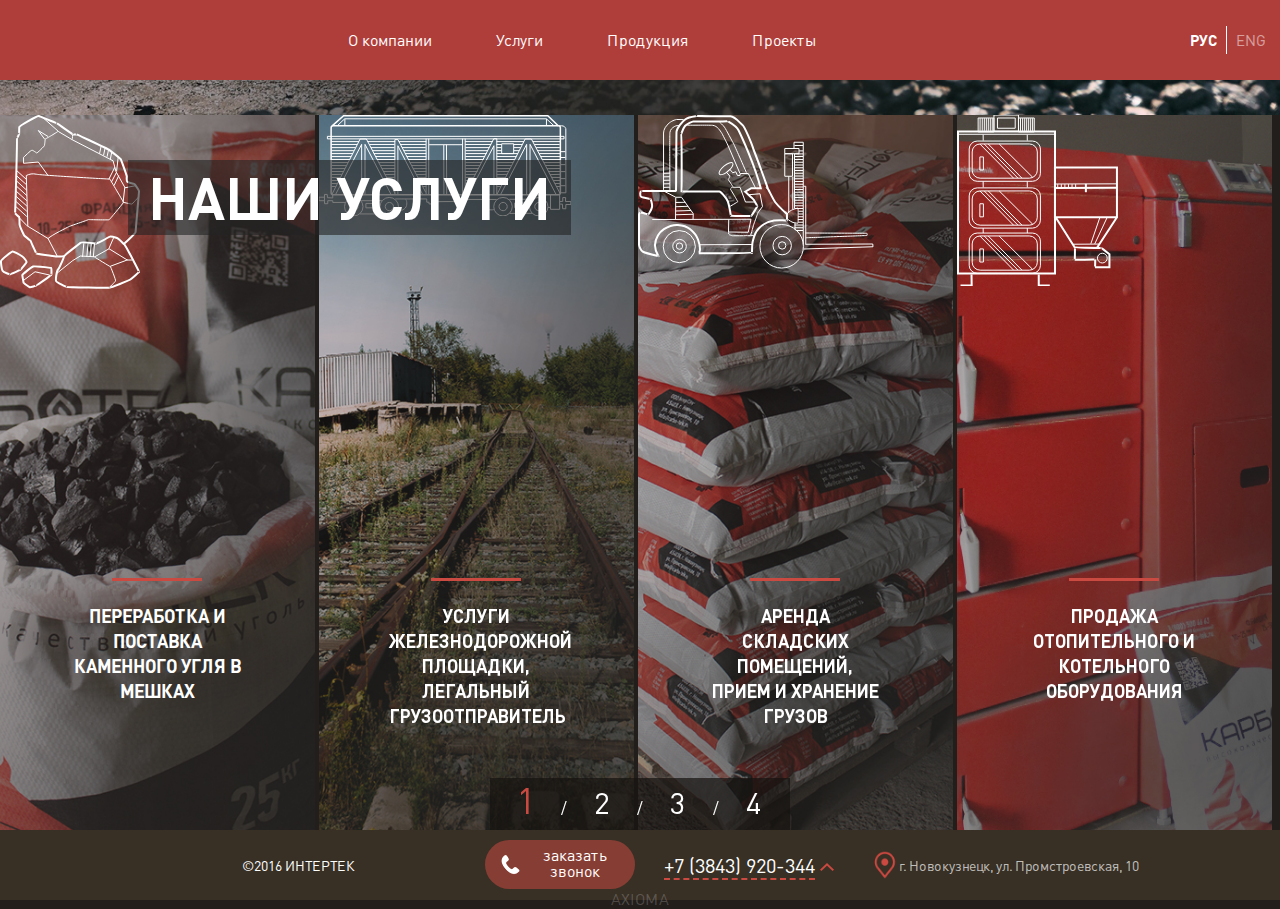
==== commit 8ade3170: "steaper" ====
--- a/html/index.html
+++ b/html/index.html
@@ -3,7 +3,7 @@
 
 <head>
   <meta http-equiv="Content-Type" content="text/html; charset=UTF-8">
-  <title>«ИНТЕРТЕК» Новокузнецк – каменный уголь в мешках, аренда складов и ж/д тупика, продажа котлов - Главная</title>
+  <title> </title>
 
   <meta name="format-detection" content="telephone=no">
   <meta name="viewport" content="width=device-width, initial-scale=1.0, maximum-scale=1.0, user-scalable=0">
@@ -12,11 +12,6 @@
 
   <link media="all" rel="stylesheet" href="css/main.css">
 
-  <style type="text/css">
-    .fancybox-margin {
-      margin-right: 17px;
-    }
-  </style>
 <!--
 
 
@@ -62,32 +57,16 @@
         <nav class="header__menu">
           <ul class="noliststyle">
             <li>
-              <a href="http://www.intertek.pro/kamenniy-ugol/"><span>Каменный уголь</span></a>
-            </li>
-
-            <li>
-              <a href="http://www.intertek.pro/tupik/"><span>Ж/д терминал</span></a>
-            </li>
-
-            <li>
-              <a href="http://www.intertek.pro/arenda/"><span>Складские услуги</span></a>
-            </li>
-
-            <li>
-              <a href="http://www.intertek.pro/kotli/"><span>Котлы</span></a>
-            </li>
-
-            <li>
-              <a href="http://www.intertek.pro/control/"><span>Мониторинг качества</span></a>
-            </li>
-
-            <li>
-              <a href="http://www.intertek.pro/o-kompanii/"><span>О компании</span></a>
-            </li>
-
-            <li>
-              <a href="http://www.intertek.pro/kontakti/"><span>Контакты</span></a>
-
+              <a href="#"><span>О компании</span></a>
+            </li>
+            <li>
+              <a href="#"><span>Услуги</span></a>
+            </li>
+            <li>
+              <a href="#"><span>Продукция</span></a>
+            </li>
+            <li>
+              <a href=""><span>Проекты</span></a>
             </li>
           </ul>
           <ul class="header__menu__lang">
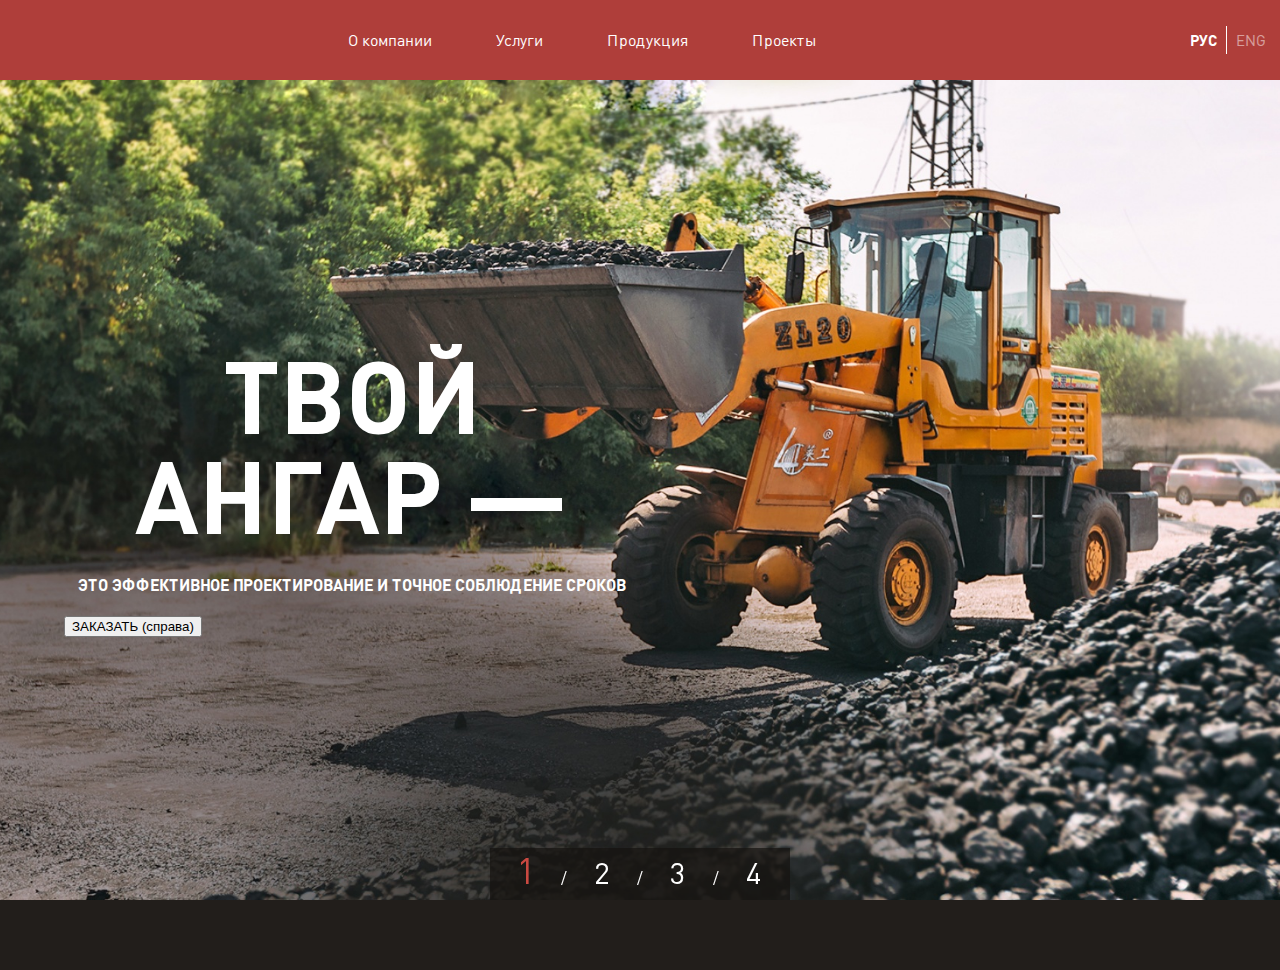
==== commit 4c11583c: "climakson" ====
--- a/html/index.html
+++ b/html/index.html
@@ -78,23 +78,25 @@
 
       </header>
     </div>
-    <section class="main-content" style="height: 715px;">
+    <section class="main-content">
 
       <div class="swiper-container main-slider-general swiper-container-vertical">
-        <div class="swiper-wrapper" style="transition-duration: 0ms; transform: translate3d(0px, -715px, 0px);">
-
-          <div class="swiper-slide slide-intro swiper-slide-prev" data-hash="intro" style="background-image: url('img/1140fd138b6fbae9.jpg'); height: 715px;">
-            <div class="padding-wrp" style="padding: 211.5px 5%;">
+        <div class="swiper-wrapper">
+
+          <div class="swiper-slide slide-intro swiper-slide-prev" data-hash="intro" style="background-image: url('img/1140fd138b6fbae9.jpg');">
+            <div class="padding-wrp">
+
               <div class="slide-intro__body">
-                <h1>ИнтерТЕК <a href="http://www.intertek.pro/#">Наши услуги</a></h1>
-                <div class="text1">Продажа высококачественного фасованного угля и твердотопливных котлов. Ответственное хранение грузов. Аренда складов и ж/д тупика.</div>
-                <div class="text2">Уголь в мешках — компактно, удобно, экологично. Согрейтесь, не надевая рабочих перчаток. Ваши руки останутся чистыми. Мы гарантируем.</div>
-              </div>
-            </div>
-          </div>
-
-
-          <div class="swiper-slide slide-uslugi swiper-slide-active" data-hash="uslugi" style="height: 715px;">
+                <h1>ТВОЙ АНГАР —</h1>
+                <div class="text1">ЭТО ЭФФЕКТИВНОЕ ПРОЕКТИРОВАНИЕ И ТОЧНОЕ СОБЛЮДЕНИЕ СРОКОВ</div>
+                <button>ЗАКАЗАТЬ (справа)</button>
+              </div><!-- slide-intro__body -->
+
+            </div><!-- padding-wrp -->
+          </div>
+
+
+          <div class="swiper-slide slide-uslugi swiper-slide-active" data-hash="uslugi">
             <h2>Наши услуги</h2>
             <a class="main-usliga" style="background:url(img/87bb24d585adc355.jpg) 50%/cover no-repeat;" href="http://www.intertek.pro/kamenniy-ugol/">
               <img src="img/main-usliga.svg" alt="Наши услуги">
@@ -115,8 +117,8 @@
           </div>
 
 
-          <div class="swiper-slide slide-osobennosti swiper-slide-next" data-hash="osobennosti" style="height: 715px;">
-            <div class="padding-wrp" style="padding: 110px 5%;">
+          <div class="swiper-slide slide-osobennosti swiper-slide-next" data-hash="osobennosti">
+            <div class="padding-wrp">
               <ol>
                 <h2>Наши особенности</h2>
                 <li class="main-osobennost">
@@ -158,14 +160,14 @@
           </div>
 
 
-          <div class="swiper-slide slide-okompanii" data-hash="okompanii" style="height: 715px;">
+          <div class="swiper-slide slide-okompanii" data-hash="okompanii">
             <div class="left-column">
-              <div class="padding-wrp" style="padding: 99.5px 5%;">
+              <div class="padding-wrp">
                 <div class="okompanii-body">
                   <h2 class="okompanii-body__title">
-                <span>О Компании</span>
-                <a href="http://www.intertek.pro/o-kompanii/">Подробнее</a>
-            </h2>
+                    <span>О Компании</span>
+                    <a href="http://www.intertek.pro/o-kompanii/">Подробнее</a>
+                  </h2>
                   <div class="okompanii-body__text">
                     <p><strong>ООО «ИнтерТЕК»</strong> – многопрофильная компания по реализации каменного угля, отопительного оборудования Heiztechnik и TIS Belkomin, аренде складских помещений, транспортно-экспедиционному обслуживанию и предоставлению услуг
                       ж/д грузоотправителя.</p>
@@ -176,10 +178,10 @@
                     <h3>Наши партнеры:</h3>
                     <div class="swiper-container main-slider-partners swiper-container-horizontal">
                       <div class="swiper-wrapper">
-                        <div class="swiper-slide swiper-slide-active" title="Сarbotek" style="background: url(img/c9bb8ffd9502dffb.jpg) 50% center / contain no-repeat; width: 224.333px; margin-right: 30px;"></div>
-                        <div class="swiper-slide swiper-slide-next" title="КарбоТЕК" style="background: url(img/51b4e6815b2e9d8a.png) 50% center / contain no-repeat; width: 224.333px; margin-right: 30px;"></div>
-                        <div class="swiper-slide" title="Heiztechnik" style="background: url(img/bbe5a17082b20cd5.png) 50% center / contain no-repeat; width: 224.333px; margin-right: 30px;"></div>
-                        <div class="swiper-slide" title="БелКомин" style="background: url(img/9a4b0ea7705fae2f.png) 50% center / contain no-repeat; width: 224.333px; margin-right: 30px;"></div>
+                        <div class="swiper-slide swiper-slide-active" title="Сarbotek" style="background: url(img/c9bb8ffd9502dffb.jpg) 50% center / contain no-repeat;"></div>
+                        <div class="swiper-slide swiper-slide-next" title="КарбоТЕК" style="background: url(img/51b4e6815b2e9d8a.png) 50% center / contain no-repeat;"></div>
+                        <div class="swiper-slide" title="Heiztechnik" style="background: url(img/bbe5a17082b20cd5.png) 50% center / contain no-repeat;"></div>
+                        <div class="swiper-slide" title="БелКомин" style="background: url(img/9a4b0ea7705fae2f.png) 50% center / contain no-repeat;"></div>
                       </div>
                     </div>
                     <div class="swiper-button swiper-button-next"></div>
@@ -188,7 +190,7 @@
                 </div>
               </div>
             </div>
-            <div class="right-column" style="background: url(img/e41f9bcaef775578.jpg) 50% center / cover no-repeat; height: 715px;"></div>
+            <div class="right-column" style="background: url(img/e41f9bcaef775578.jpg) 50% center / cover no-repeat;"></div>
           </div>
         </div>
         <div class="swiper-scrollbar" style="display: none;"></div>
@@ -197,78 +199,7 @@
     </section>
     <div class="empty"></div>
   </div>
-  <div class="footer-wrp">
-    <footer class="footer">
-      <div class="footer__crights">©2016 ИНТЕРТЕК</div>
-      <a class="footer__order-call fancybox" href="http://www.intertek.pro/#feedback_call"><span></span>Заказать звонок</a>
-      <div class="footer__dropup">
-        <ul class="dropup__phones">
-          <li><a href="tel:+7 (961) 705%E2%80%9214%E2%80%9295">+7 (961) 705‒14‒95</a></li>
-        </ul>
-        <div class="dropup__main-phone"><a href="tel:+7 (3843) 920-344">+7 (3843) 920-344</a><span class="arr"></span></div>
-      </div>
-      <div class="footer__addr">г. Новокузнецк, ул. Промстроевская, 10</div>
-      <a class="footer__axioma-logo" href="http://www.web-axioma.ru/" target="_blank" title="Создание, продвижение и администрирование сайтов">Axioma</a>
-      <div class="footer__scroller"></div>
-    </footer>
-    <div id="feedback_kons" class="feedback" style="display:none;">
-      <div class="feedback__info">Ваша заявка успешно отправлена!
-        <br>Мы обязательно свяжемся с вами в ближайшее время.</div>
-      <form action="http://www.intertek.pro/feedback/" name="feedback" method="post" novalidate="novalidate">
-        <h3 class="feedback_title">Заявка на консультацию</h3>
-        <div class="feedback_input-wrp">
-          <input type="text" name="name" data-error="Введите имя" data-placeholder="Имя*" autocomplete="off" maxlength="30" required="">
-          <div class="pl">Имя<span class="star">*</span></div>
-        </div>
-        <div class="feedback_input-wrp">
-          <input type="text" name="phone" data-error="Укажите телефон" data-placeholder="Телефон*" autocomplete="off" maxlength="30" required="">
-          <div class="pl">Телефон<span class="star">*</span></div>
-        </div>
-        <input type="hidden" name="form_name" value="feedback_kons">
-        <input type="hidden" name="form_usluga" value="">
-        <input type="hidden" name="form_lang" value="">
-
-        <input type="submit" value="Жду звонка">
-      </form>
-    </div>
-    <div id="feedback_call" class="feedback" style="display:none;">
-      <div class="feedback__info">Ваша заявка успешно отправлена!
-        <br>Мы обязательно свяжемся с вами в ближайшее время.</div>
-      <form action="http://www.intertek.pro/feedback/" name="feedback" method="post" novalidate="novalidate">
-        <h3 class="feedback_title">Заявка на звонок</h3>
-        <div class="feedback_input-wrp">
-          <input type="text" name="name" data-error="Введите имя" data-placeholder="Имя*" autocomplete="off" maxlength="30" required="">
-          <div class="pl">Имя<span class="star">*</span></div>
-        </div>
-        <div class="feedback_input-wrp">
-          <input type="text" name="phone" data-error="Укажите телефон" data-placeholder="Телефон*" autocomplete="off" maxlength="30" required="">
-          <div class="pl">Телефон<span class="star">*</span></div>
-        </div>
-        <input type="hidden" name="form_name" value="feedback_call">
-        <input type="hidden" name="form_usluga" value="">
-        <input type="hidden" name="form_lang" value="">
-
-        <input type="submit" value="Жду звонка">
-      </form>
-    </div>
-    <div id="feedback_usluga" class="feedback" style="display:none;">
-      <div class="feedback__info">Ваша заявка успешно отправлена!
-        <br>Мы обязательно свяжемся с вами в ближайшее время.</div>
-      <form action="http://www.intertek.pro/feedback/" name="feedback" method="post" novalidate="novalidate">
-        <h3 class="feedback_title">Заявка на услугу</h3>
-        <div class="feedback_input-wrp">
-          <input type="text" name="name" data-error="Введите имя" data-placeholder="Имя*" autocomplete="off" maxlength="30" required="">
-          <div class="pl">Имя<span class="star">*</span></div>
-        </div>
-        <div class="feedback_input-wrp">
-          <input type="text" name="phone" data-error="Укажите телефон" data-placeholder="Телефон*" autocomplete="off" maxlength="30" required="">
-          <div class="pl">Телефон<span class="star">*</span></div>
-        </div>
-
-        <input type="submit" value="Жду звонка">
-      </form>
-    </div>
-  </div>
+
 
 
 </body>
--- a/html/css/main.css
+++ b/html/css/main.css
@@ -1,2 +1,2 @@
-html,body,div,span,applet,object,iframe,h1,h2,h3,h4,h5,h6,p,blockquote,pre,a,abbr,acronym,address,big,cite,code,del,dfn,em,img,ins,kbd,q,s,samp,small,strike,strong,sub,sup,tt,var,b,u,i,center,dl,dt,dd,ol,ul,li,fieldset,form,label,legend,table,caption,tbody,tfoot,thead,tr,th,td,article,aside,canvas,details,embed,figure,figcaption,footer,header,hgroup,menu,nav,output,ruby,section,summary,time,mark,audio,video{margin:0;padding:0;border:0;font-size:100%;font-family:DINPro,sans-serif}article,aside,details,figcaption,figure,footer,header,hgroup,menu,nav,section{display:block}body{line-height:1}ol,ul{list-style:none}blockquote,q{quotes:none}blockquote:before,blockquote:after{content:'';content:none}q:before,q:after{content:'';content:none}table{border-collapse:collapse;border-spacing:0}@font-face{font-family:DINPro;font-weight:bolder;src:url(../fonts/DINPro-Black.eot?#iefix) format("embedded-opentype"),url(../fonts/DINPro-Black.woff) format("woff"),url(../fonts/DINPro-Black.ttf) format("truetype"),url(../fonts/DINPro-Black.svg#DINPro-Black) format("svg")}@font-face{font-family:DINPro;font-weight:700;src:url(../fonts/DINPro-Bold.eot?#iefix) format("embedded-opentype"),url(../fonts/DINPro-Bold.woff) format("woff"),url(../fonts/DINPro-Bold.ttf) format("truetype"),url(../fonts/DINPro-Bold.svg#DINPro-Bold) format("svg")}@font-face{font-family:DINPro;font-weight:lighter;src:url(../fonts/DINPro-Light.eot?#iefix) format("embedded-opentype"),url(../fonts/DINPro-Light.woff) format("woff"),url(../fonts/DINPro-Light.ttf) format("truetype"),url(../fonts/DINPro-Light.svg#DINPro-Light) format("svg")}@font-face{font-family:DINPro;src:url(../fonts/DINPro-Regular.eot?#iefix) format("embedded-opentype"),url(../fonts/DINPro-Regular.woff) format("woff"),url(../fonts/DINPro-Regular.ttf) format("truetype"),url(../fonts/DINPro-Regular.svg#DINPro-Regular) format("svg")}/*! fancyBox v2.1.5 fancyapps.com | fancyapps.com/fancybox/#license */.fancybox-wrap,.fancybox-skin,.fancybox-outer,.fancybox-inner,.fancybox-image{padding:0;margin:0;border:0;outline:none;vertical-align:top}.fancybox-wrap iframe,.fancybox-wrap object{padding:0;margin:0;border:0;outline:none;vertical-align:top}.fancybox-nav{padding:0;margin:0;border:0;outline:none;vertical-align:top}.fancybox-nav span{padding:0;margin:0;border:0;outline:none;vertical-align:top}.fancybox-tmp{padding:0;margin:0;border:0;outline:none;vertical-align:top}.fancybox-wrap{position:absolute;top:0;left:0;z-index:8020}.fancybox-skin{position:relative;background:#f9f9f9;color:#444;text-shadow:none;border-radius:4px}.fancybox-opened{z-index:8030}.fancybox-opened .fancybox-skin{box-shadow:0 10px 25px rgba(0,0,0,.5)}.fancybox-outer{position:relative}.fancybox-inner{position:relative;overflow:hidden}.fancybox-type-iframe .fancybox-inner{-webkit-overflow-scrolling:touch}.fancybox-error{color:#444;font:14px/20px "Helvetica Neue",Helvetica,Arial,sans-serif;margin:0;padding:15px;white-space:nowrap}.fancybox-image,.fancybox-iframe{display:block;width:100%;height:100%}.fancybox-image{max-width:100%;max-height:100%}#fancybox-loading,.fancybox-close,.fancybox-prev span,.fancybox-next span{background-image:url(../img/fancybox_sprite.png)}#fancybox-loading{position:fixed;top:50%;left:50%;margin-top:-22px;margin-left:-22px;background-position:0 -108px;opacity:.8;cursor:pointer;z-index:8060}#fancybox-loading div{width:44px;height:44px;background:url(../img/fancybox_loading.gif) center center no-repeat}.fancybox-close{position:absolute;top:-18px;right:-18px;width:36px;height:36px;cursor:pointer;z-index:8040}.fancybox-nav{position:absolute;top:0;width:40%;height:100%;cursor:pointer;text-decoration:none;background:transparent url(../img/blank.gif);-webkit-tap-highlight-color:transparent;z-index:8040}.fancybox-prev{left:0}.fancybox-next{right:0}.fancybox-nav span{position:absolute;top:50%;width:36px;height:34px;margin-top:-18px;cursor:pointer;z-index:8040;visibility:hidden}.fancybox-prev span{left:10px;background-position:0 -36px}.fancybox-next span{right:10px;background-position:0 -72px}.fancybox-nav:hover span{visibility:visible}.fancybox-tmp{position:absolute;top:-99999px;left:-99999px;visibility:hidden;max-width:99999px;max-height:99999px;overflow:visible!important}.fancybox-lock{width:auto}.fancybox-lock body{overflow:hidden!important}.fancybox-lock-test{overflow-y:hidden!important}.fancybox-overlay{position:absolute;top:0;left:0;overflow:hidden;display:none;z-index:8010;background:url(../img/fancybox_overlay.png)}.fancybox-overlay-fixed{position:fixed;bottom:0;right:0}.fancybox-lock .fancybox-overlay{overflow:auto;overflow-y:scroll}.fancybox-title{visibility:hidden;font:normal 13px/20px "Helvetica Neue",Helvetica,Arial,sans-serif;position:relative;text-shadow:none;z-index:8050}.fancybox-opened .fancybox-title{visibility:visible}.fancybox-title-float-wrap{position:absolute;bottom:0;right:50%;margin-bottom:-35px;z-index:8050;text-align:center}.fancybox-title-float-wrap .child{display:inline-block;margin-right:-100%;padding:2px 20px;background:transparent;background:rgba(0,0,0,.8);border-radius:15px;text-shadow:0 1px 2px #222;color:#FFF;font-weight:700;line-height:24px;white-space:nowrap}.fancybox-title-outside-wrap{position:relative;margin-top:10px;color:#fff}.fancybox-title-inside-wrap{padding-top:10px}.fancybox-title-over-wrap{position:absolute;bottom:0;left:0;color:#fff;padding:10px;background:#000;background:rgba(0,0,0,.8)}.swiper-container{margin:0 auto;position:relative;overflow:hidden;z-index:1}.swiper-container-no-flexbox .swiper-slide{float:left}.swiper-container-vertical>.swiper-wrapper{-webkit-box-orient:vertical;-ms-flex-direction:column;-webkit-flex-direction:column;flex-direction:column}.swiper-wrapper{position:relative;width:100%;height:100%;z-index:1;display:-webkit-box;display:-ms-flexbox;display:-webkit-flex;display:-moz-box;display:flex;-webkit-transition-property:-webkit-transform;transition-property:-webkit-transform;transition-property:transform;transition-property:transform,-webkit-transform,-o-transform;box-sizing:content-box}.swiper-container-android .swiper-slide,.swiper-wrapper{-webkit-transform:translate3d(0,0,0);transform:translate3d(0,0,0)}.swiper-container-multirow>.swiper-wrapper{-webkit-box-lines:multiple;-moz-box-lines:multiple;-ms-flex-wrap:wrap;-webkit-flex-wrap:wrap;flex-wrap:wrap}.swiper-container-free-mode>.swiper-wrapper{-webkit-transition-timing-function:ease-out;transition-timing-function:ease-out;margin:0 auto}.swiper-slide{-webkit-flex-shrink:0;-ms-flex:0 0 auto;-ms-flex-negative:0;-webkit-flex-shrink:0;flex-shrink:0;width:100%;height:100%;position:relative}.swiper-container .swiper-notification{position:absolute;left:0;top:0;pointer-events:none;opacity:0;z-index:-1000}.swiper-wp8-horizontal{-ms-touch-action:pan-y;touch-action:pan-y}.swiper-wp8-vertical{-ms-touch-action:pan-x;touch-action:pan-x}.swiper-button-next,.swiper-button-prev{position:absolute;top:50%;width:27px;height:44px;margin-top:-22px;z-index:10;cursor:pointer;background-size:27px 44px;background-position:center;background-repeat:no-repeat}.swiper-button-next.swiper-button-disabled{opacity:.35;cursor:auto;pointer-events:none}.swiper-button-prev{background-image:url("data:image/svg+xml;charset=utf-8,%3Csvg%20xmlns%3D'http%3A%2F%2Fwww.w3.org%2F2000%2Fsvg'%20viewBox%3D'0%200%2027%2044'%3E%3Cpath%20d%3D'M0%2C22L22%2C0l2.1%2C2.1L4.2%2C22l19.9%2C19.9L22%2C44L0%2C22L0%2C22L0%2C22z'%20fill%3D'%23007aff'%2F%3E%3C%2Fsvg%3E");left:10px;right:auto}.swiper-button-prev.swiper-button-disabled{opacity:.35;cursor:auto;pointer-events:none}.swiper-container-rtl .swiper-button-next{background-image:url("data:image/svg+xml;charset=utf-8,%3Csvg%20xmlns%3D'http%3A%2F%2Fwww.w3.org%2F2000%2Fsvg'%20viewBox%3D'0%200%2027%2044'%3E%3Cpath%20d%3D'M0%2C22L22%2C0l2.1%2C2.1L4.2%2C22l19.9%2C19.9L22%2C44L0%2C22L0%2C22L0%2C22z'%20fill%3D'%23007aff'%2F%3E%3C%2Fsvg%3E");left:10px;right:auto}.swiper-button-prev.swiper-button-black,.swiper-container-rtl .swiper-button-next.swiper-button-black{background-image:url("data:image/svg+xml;charset=utf-8,%3Csvg%20xmlns%3D'http%3A%2F%2Fwww.w3.org%2F2000%2Fsvg'%20viewBox%3D'0%200%2027%2044'%3E%3Cpath%20d%3D'M0%2C22L22%2C0l2.1%2C2.1L4.2%2C22l19.9%2C19.9L22%2C44L0%2C22L0%2C22L0%2C22z'%20fill%3D'%23000000'%2F%3E%3C%2Fsvg%3E")}.swiper-button-prev.swiper-button-white,.swiper-container-rtl .swiper-button-next.swiper-button-white{background-image:url("data:image/svg+xml;charset=utf-8,%3Csvg%20xmlns%3D'http%3A%2F%2Fwww.w3.org%2F2000%2Fsvg'%20viewBox%3D'0%200%2027%2044'%3E%3Cpath%20d%3D'M0%2C22L22%2C0l2.1%2C2.1L4.2%2C22l19.9%2C19.9L22%2C44L0%2C22L0%2C22L0%2C22z'%20fill%3D'%23ffffff'%2F%3E%3C%2Fsvg%3E")}.swiper-button-next,.swiper-container-rtl .swiper-button-prev{background-image:url("data:image/svg+xml;charset=utf-8,%3Csvg%20xmlns%3D'http%3A%2F%2Fwww.w3.org%2F2000%2Fsvg'%20viewBox%3D'0%200%2027%2044'%3E%3Cpath%20d%3D'M27%2C22L27%2C22L5%2C44l-2.1-2.1L22.8%2C22L2.9%2C2.1L5%2C0L27%2C22L27%2C22z'%20fill%3D'%23007aff'%2F%3E%3C%2Fsvg%3E");right:10px;left:auto}.swiper-button-next.swiper-button-black,.swiper-container-rtl .swiper-button-prev.swiper-button-black{background-image:url("data:image/svg+xml;charset=utf-8,%3Csvg%20xmlns%3D'http%3A%2F%2Fwww.w3.org%2F2000%2Fsvg'%20viewBox%3D'0%200%2027%2044'%3E%3Cpath%20d%3D'M27%2C22L27%2C22L5%2C44l-2.1-2.1L22.8%2C22L2.9%2C2.1L5%2C0L27%2C22L27%2C22z'%20fill%3D'%23000000'%2F%3E%3C%2Fsvg%3E")}.swiper-button-next.swiper-button-white,.swiper-container-rtl .swiper-button-prev.swiper-button-white{background-image:url("data:image/svg+xml;charset=utf-8,%3Csvg%20xmlns%3D'http%3A%2F%2Fwww.w3.org%2F2000%2Fsvg'%20viewBox%3D'0%200%2027%2044'%3E%3Cpath%20d%3D'M27%2C22L27%2C22L5%2C44l-2.1-2.1L22.8%2C22L2.9%2C2.1L5%2C0L27%2C22L27%2C22z'%20fill%3D'%23ffffff'%2F%3E%3C%2Fsvg%3E")}.swiper-pagination{position:absolute;text-align:center;-webkit-transition:.3s;transition:.3s;-webkit-transform:translate3d(0,0,0);transform:translate3d(0,0,0);z-index:10}.swiper-pagination.swiper-pagination-hidden{opacity:0}.swiper-pagination-bullet{width:8px;height:8px;display:inline-block;border-radius:100%;background:#000;opacity:.2}button.swiper-pagination-bullet{border:none;margin:0;padding:0;box-shadow:none;-moz-appearance:none;-ms-appearance:none;-webkit-appearance:none;appearance:none}.swiper-pagination-clickable .swiper-pagination-bullet{cursor:pointer}.swiper-pagination-white .swiper-pagination-bullet{background:#fff}.swiper-pagination-bullet-active{opacity:1;background:#007aff}.swiper-pagination-white .swiper-pagination-bullet-active{background:#fff}.swiper-pagination-black .swiper-pagination-bullet-active{background:#000}.swiper-container-vertical>.swiper-pagination{right:10px;top:50%;-webkit-transform:translate3d(0,-50%,0);transform:translate3d(0,-50%,0)}.swiper-container-vertical>.swiper-pagination .swiper-pagination-bullet{margin:5px 0;display:block}.swiper-container-horizontal>.swiper-pagination{bottom:10px;left:0;width:100%}.swiper-container-horizontal>.swiper-pagination .swiper-pagination-bullet{margin:0 5px}.swiper-container-3d{-webkit-perspective:1200px;-o-perspective:1200px;perspective:1200px}.swiper-container-3d .swiper-cube-shadow,.swiper-container-3d .swiper-slide,.swiper-container-3d .swiper-slide-shadow-bottom,.swiper-container-3d .swiper-slide-shadow-left,.swiper-container-3d .swiper-slide-shadow-right,.swiper-container-3d .swiper-slide-shadow-top,.swiper-container-3d .swiper-wrapper{-webkit-transform-style:preserve-3d;transform-style:preserve-3d}.swiper-container-3d .swiper-slide-shadow-bottom,.swiper-container-3d .swiper-slide-shadow-left,.swiper-container-3d .swiper-slide-shadow-right,.swiper-container-3d .swiper-slide-shadow-top{position:absolute;left:0;top:0;width:100%;height:100%;pointer-events:none;z-index:10}.swiper-container-3d .swiper-slide-shadow-left{background-image:-webkit-gradient(linear,left top,right top,from(rgba(0,0,0,.5)),to(transparent));background-image:-webkit-linear-gradient(right,rgba(0,0,0,.5),transparent);background-image:-webkit-gradient(linear,right top,left top,from(rgba(0,0,0,.5)),to(transparent));background-image:-webkit-gradient(linear, right top, left top, from(rgba(0,0,0,0.5)), to(transparent));background-image:-webkit-linear-gradient(right, rgba(0,0,0,0.5), transparent);background-image:-o-linear-gradient(right, rgba(0,0,0,0.5), transparent);background-image:linear-gradient(to left,rgba(0,0,0,.5),transparent)}.swiper-container-3d .swiper-slide-shadow-right{background-image:-webkit-gradient(linear,right top,left top,from(rgba(0,0,0,.5)),to(transparent));background-image:-webkit-linear-gradient(left,rgba(0,0,0,.5),transparent);background-image:-webkit-gradient(linear,left top,right top,from(rgba(0,0,0,.5)),to(transparent));background-image:-webkit-gradient(linear, left top, right top, from(rgba(0,0,0,0.5)), to(transparent));background-image:-webkit-linear-gradient(left, rgba(0,0,0,0.5), transparent);background-image:-o-linear-gradient(left, rgba(0,0,0,0.5), transparent);background-image:linear-gradient(to right,rgba(0,0,0,.5),transparent)}.swiper-container-3d .swiper-slide-shadow-top{background-image:-webkit-gradient(linear,left top,left bottom,from(rgba(0,0,0,.5)),to(transparent));background-image:-webkit-linear-gradient(bottom,rgba(0,0,0,.5),transparent);background-image:-webkit-gradient(linear,left bottom,left top,from(rgba(0,0,0,.5)),to(transparent));background-image:-webkit-gradient(linear, left bottom, left top, from(rgba(0,0,0,0.5)), to(transparent));background-image:-webkit-linear-gradient(bottom, rgba(0,0,0,0.5), transparent);background-image:-o-linear-gradient(bottom, rgba(0,0,0,0.5), transparent);background-image:linear-gradient(to top,rgba(0,0,0,.5),transparent)}.swiper-container-3d .swiper-slide-shadow-bottom{background-image:-webkit-gradient(linear,left bottom,left top,from(rgba(0,0,0,.5)),to(transparent));background-image:-webkit-linear-gradient(top,rgba(0,0,0,.5),transparent);background-image:-webkit-gradient(linear,left top,left bottom,from(rgba(0,0,0,.5)),to(transparent));background-image:-webkit-gradient(linear, left top, left bottom, from(rgba(0,0,0,0.5)), to(transparent));background-image:-webkit-linear-gradient(top, rgba(0,0,0,0.5), transparent);background-image:-o-linear-gradient(top, rgba(0,0,0,0.5), transparent);background-image:linear-gradient(to bottom,rgba(0,0,0,.5),transparent)}.swiper-container-coverflow .swiper-wrapper{-ms-perspective:1200px}.swiper-container-fade.swiper-container-free-mode .swiper-slide{-webkit-transition-timing-function:ease-out;transition-timing-function:ease-out}.swiper-container-fade .swiper-slide{pointer-events:none}.swiper-container-fade .swiper-slide .swiper-slide{pointer-events:none}.swiper-container-fade .swiper-slide-active{pointer-events:auto}.swiper-container-fade .swiper-slide-active .swiper-slide-active{pointer-events:auto}.swiper-container-cube{overflow:visible}.swiper-container-cube .swiper-slide{pointer-events:none;visibility:hidden;-webkit-transform-origin:0 0;transform-origin:0 0;-webkit-backface-visibility:hidden;backface-visibility:hidden;width:100%;height:100%;z-index:1}.swiper-container-cube.swiper-container-rtl .swiper-slide{-webkit-transform-origin:100% 0;transform-origin:100% 0}.swiper-container-cube .swiper-slide-active{pointer-events:auto;visibility:visible}.swiper-container-cube .swiper-slide-next{pointer-events:auto;visibility:visible}.swiper-container-cube .swiper-slide-next+.swiper-slide{pointer-events:auto;visibility:visible}.swiper-container-cube .swiper-slide-prev{pointer-events:auto;visibility:visible}.swiper-container-cube .swiper-slide-shadow-bottom,.swiper-container-cube .swiper-slide-shadow-left,.swiper-container-cube .swiper-slide-shadow-right,.swiper-container-cube .swiper-slide-shadow-top{z-index:0;-webkit-backface-visibility:hidden;backface-visibility:hidden}.swiper-container-cube .swiper-cube-shadow{position:absolute;left:0;bottom:0;width:100%;height:100%;background:#000;opacity:.6;-webkit-filter:blur(50px);filter:url('data:image/svg+xml;charset=utf-8,<svg xmlns="http://www.w3.org/2000/svg"><filter id="filter"><feGaussianBlur stdDeviation="50" /></filter></svg>#filter');-webkit-filter:blur(50px);filter:blur(50px);z-index:0}.swiper-scrollbar{border-radius:10px;position:relative;-ms-touch-action:none;background:rgba(0,0,0,.1)}.swiper-container-horizontal>.swiper-scrollbar{position:absolute;left:1%;bottom:3px;z-index:50;height:5px;width:98%}.swiper-container-vertical>.swiper-scrollbar{position:absolute;right:3px;top:1%;z-index:50;width:5px;height:98%}.swiper-scrollbar-drag{height:100%;width:100%;position:relative;background:rgba(0,0,0,.5);border-radius:10px;left:0;top:0}.swiper-scrollbar-cursor-drag{cursor:move}.swiper-lazy-preloader{width:42px;height:42px;position:absolute;left:50%;top:50%;margin-left:-21px;margin-top:-21px;z-index:10;-webkit-transform-origin:50%;transform-origin:50%;-webkit-animation:swiper-preloader-spin 1s steps(12,end) infinite;animation:swiper-preloader-spin 1s steps(12,end) infinite}.swiper-lazy-preloader:after{display:block;content:"";width:100%;height:100%;background-image:url("data:image/svg+xml;charset=utf-8,%3Csvg%20viewBox%3D'0%200%20120%20120'%20xmlns%3D'http%3A%2F%2Fwww.w3.org%2F2000%2Fsvg'%20xmlns%3Axlink%3D'http%3A%2F%2Fwww.w3.org%2F1999%2Fxlink'%3E%3Cdefs%3E%3Cline%20id%3D'l'%20x1%3D'60'%20x2%3D'60'%20y1%3D'7'%20y2%3D'27'%20stroke%3D'%236c6c6c'%20stroke-width%3D'11'%20stroke-linecap%3D'round'%2F%3E%3C%2Fdefs%3E%3Cg%3E%3Cuse%20xlink%3Ahref%3D'%23l'%20opacity%3D'.27'%2F%3E%3Cuse%20xlink%3Ahref%3D'%23l'%20opacity%3D'.27'%20transform%3D'rotate(30%2060%2C60)'%2F%3E%3Cuse%20xlink%3Ahref%3D'%23l'%20opacity%3D'.27'%20transform%3D'rotate(60%2060%2C60)'%2F%3E%3Cuse%20xlink%3Ahref%3D'%23l'%20opacity%3D'.27'%20transform%3D'rotate(90%2060%2C60)'%2F%3E%3Cuse%20xlink%3Ahref%3D'%23l'%20opacity%3D'.27'%20transform%3D'rotate(120%2060%2C60)'%2F%3E%3Cuse%20xlink%3Ahref%3D'%23l'%20opacity%3D'.27'%20transform%3D'rotate(150%2060%2C60)'%2F%3E%3Cuse%20xlink%3Ahref%3D'%23l'%20opacity%3D'.37'%20transform%3D'rotate(180%2060%2C60)'%2F%3E%3Cuse%20xlink%3Ahref%3D'%23l'%20opacity%3D'.46'%20transform%3D'rotate(210%2060%2C60)'%2F%3E%3Cuse%20xlink%3Ahref%3D'%23l'%20opacity%3D'.56'%20transform%3D'rotate(240%2060%2C60)'%2F%3E%3Cuse%20xlink%3Ahref%3D'%23l'%20opacity%3D'.66'%20transform%3D'rotate(270%2060%2C60)'%2F%3E%3Cuse%20xlink%3Ahref%3D'%23l'%20opacity%3D'.75'%20transform%3D'rotate(300%2060%2C60)'%2F%3E%3Cuse%20xlink%3Ahref%3D'%23l'%20opacity%3D'.85'%20transform%3D'rotate(330%2060%2C60)'%2F%3E%3C%2Fg%3E%3C%2Fsvg%3E");background-position:50%;background-size:100%;background-repeat:no-repeat}.swiper-lazy-preloader-white:after{background-image:url("data:image/svg+xml;charset=utf-8,%3Csvg%20viewBox%3D'0%200%20120%20120'%20xmlns%3D'http%3A%2F%2Fwww.w3.org%2F2000%2Fsvg'%20xmlns%3Axlink%3D'http%3A%2F%2Fwww.w3.org%2F1999%2Fxlink'%3E%3Cdefs%3E%3Cline%20id%3D'l'%20x1%3D'60'%20x2%3D'60'%20y1%3D'7'%20y2%3D'27'%20stroke%3D'%23fff'%20stroke-width%3D'11'%20stroke-linecap%3D'round'%2F%3E%3C%2Fdefs%3E%3Cg%3E%3Cuse%20xlink%3Ahref%3D'%23l'%20opacity%3D'.27'%2F%3E%3Cuse%20xlink%3Ahref%3D'%23l'%20opacity%3D'.27'%20transform%3D'rotate(30%2060%2C60)'%2F%3E%3Cuse%20xlink%3Ahref%3D'%23l'%20opacity%3D'.27'%20transform%3D'rotate(60%2060%2C60)'%2F%3E%3Cuse%20xlink%3Ahref%3D'%23l'%20opacity%3D'.27'%20transform%3D'rotate(90%2060%2C60)'%2F%3E%3Cuse%20xlink%3Ahref%3D'%23l'%20opacity%3D'.27'%20transform%3D'rotate(120%2060%2C60)'%2F%3E%3Cuse%20xlink%3Ahref%3D'%23l'%20opacity%3D'.27'%20transform%3D'rotate(150%2060%2C60)'%2F%3E%3Cuse%20xlink%3Ahref%3D'%23l'%20opacity%3D'.37'%20transform%3D'rotate(180%2060%2C60)'%2F%3E%3Cuse%20xlink%3Ahref%3D'%23l'%20opacity%3D'.46'%20transform%3D'rotate(210%2060%2C60)'%2F%3E%3Cuse%20xlink%3Ahref%3D'%23l'%20opacity%3D'.56'%20transform%3D'rotate(240%2060%2C60)'%2F%3E%3Cuse%20xlink%3Ahref%3D'%23l'%20opacity%3D'.66'%20transform%3D'rotate(270%2060%2C60)'%2F%3E%3Cuse%20xlink%3Ahref%3D'%23l'%20opacity%3D'.75'%20transform%3D'rotate(300%2060%2C60)'%2F%3E%3Cuse%20xlink%3Ahref%3D'%23l'%20opacity%3D'.85'%20transform%3D'rotate(330%2060%2C60)'%2F%3E%3C%2Fg%3E%3C%2Fsvg%3E")}@-webkit-keyframes swiper-preloader-spin{100%{-webkit-transform:rotate(360deg)}}@keyframes swiper-preloader-spin{100%{-webkit-transform:rotate(360deg);transform:rotate(360deg)}}html{height:100%;margin:0;padding:0}body{position:relative;min-width:320px;height:100%;margin:0;padding:0;background-color:#221e1b}body.inner-text{background-color:#fff}.inner-wrp{position:relative;min-height:100%;margin:0 auto;margin-bottom:-70px}.inner-wrp:after{display:block;clear:both;height:1%;content:' '}.center-col{position:relative;margin:0 auto;padding:10px}.padding-wrp{position:relative;width:90%;max-width:1280px;margin:0 auto;padding:5%}.main-content{overflow:hidden}.empty{position:relative;z-index:-1;height:70px}.clear{float:none!important;clear:both!important}.footer__scroller{position:absolute;right:0;bottom:0;left:0;display:none;height:30px;cursor:pointer;background:url(../img/scroller-arr.png) #ca4941 50% no-repeat}.footer__scroller:hover{background-color:#fff}.header-wrp{background-color:#af3e3a}.header{overflow:hidden;max-width:1920px;height:80px;margin:0 auto}.header__logo{display:inline-block;width:314px;height:80px;-webkit-transition:all .2s linear;transition:all .2s linear;vertical-align:middle;background-repeat:no-repeat;background-position:50%}.header__menu-btn{font-size:22px;line-height:80px;position:relative;display:none;padding:0 50px 0 20px;cursor:pointer;-webkit-transition:all .2s linear;transition:all .2s linear;text-align:center;text-transform:uppercase;color:#fff;background-color:#af3e3a}.header__menu-btn:hover{background-color:#9e3630}.header__menu-btn:after{position:absolute;top:0;right:10px;display:block;width:30px;height:100%;content:'';background:url(../img/menu-btn_after.png) 50%/contain no-repeat}.header__menu{display:inline-block;height:80px;-webkit-transition:all .2s linear;transition:all .2s linear;vertical-align:middle}.header__menu .noliststyle{width:100%;height:100%}.header__menu .noliststyle>li{display:inline-block;height:100%;-webkit-transition:all .2s linear;transition:all .2s linear;vertical-align:middle}.header__menu .noliststyle>li>a{font-family:dinpro-reg;font-size:16px;display:block;max-width:160px;height:100%;padding:0 30px;-webkit-transition:all .2s linear;transition:all .2s linear;text-align:center;text-decoration:none;color:#fff}.header__menu .noliststyle>li>a>span{display:table-cell;height:80px;text-align:center;vertical-align:middle}.header__menu .noliststyle>li.active>a,.header__menu .noliststyle>li>a:hover{background-color:#9e3630}.footer-wrp{background-color:#382f25}.footer{position:relative;z-index:10;height:50px;padding:10px;text-align:center}.footer__crights{font-size:14px;display:inline-block;vertical-align:middle;text-transform:uppercase;color:#fff}.footer__order-call{position:relative;display:inline-block;width:80px;height:35px;padding:7px 20px 7px 50px;vertical-align:middle;text-decoration:none;text-transform:lowercase;color:#fff;border-radius:25px;background-color:rgba(202,73,65,.54)}.footer__order-call>span{position:absolute;top:0;left:0;display:block;width:50px;height:100%;background:url(../img/footer__order-call_before.png) 50% no-repeat}.footer__order-call:hover{background-color:#ca4941}.footer__dropup{font-size:20px;position:relative;display:inline-block;padding-right:24px;vertical-align:middle}.dropup__main-phone{position:relative}.dropup__main-phone>a{text-decoration:none;color:#fff;border-bottom:2px dashed #ca4941}.dropup__main-phone>a:hover{border-bottom:2px dashed transparent}.dropup__main-phone .arr{position:absolute;top:0;right:-24px;display:block;width:24px;height:24px;cursor:pointer;background:url(../img/footer-phones-arr.png) 50% no-repeat}.dropup__main-phone .arr:hover{background-color:#fff}.dropup__main-phone .arr.open{-webkit-transform:rotate(180deg);transform:rotate(180deg)}.dropup__phones{font-size:18px;position:absolute;right:0;bottom:25px;left:0;display:block}.dropup__phones>li{display:none;overflow:hidden;padding:10px 5px;text-align:left;background-color:#382f25}.dropup__phones>li>a{text-decoration:none;color:#fff}.dropup__phones>li>a:hover{color:#ca4941}.footer__addr{font-size:14px;line-height:30px;position:relative;display:inline-block;padding-left:30px;vertical-align:middle;color:rgba(255,255,255,.7)}.footer__addr:before{position:absolute;top:0;left:0;display:block;width:30px;height:100%;content:'';background:url(../img/footer__phone_before.png) 50%/contain no-repeat}.footer__axioma-logo{display:inline-block;vertical-align:middle;text-decoration:none;text-transform:uppercase;color:rgba(255,255,255,.2)}.footer__axioma-logo:hover{color:#ca4941}.footer__crights,.footer__axioma-logo{margin:0 9%}.footer__order-call,.footer__dropup,.footer__addr{margin:0 1%}.main-slider-general{height:100%!important}.main-slider-general>.swiper-wrapper>.swiper-slide{overflow:hidden;min-height:500px!important}.main-slider-general .swiper-pagination{line-height:45px;top:auto;bottom:-26px;left:50%;width:300px;margin-left:-150px;text-align:center;color:#fff;background-color:rgba(22,19,15,.7)}.main-slider-general .swiper-pagination .swiper-pagination-bullet{font-size:30px;display:inline-block;width:20px;height:100%;margin:0;padding:0 25px;-webkit-transition:all .1s linear;transition:all .1s linear;text-align:center;opacity:1;color:#fff;background:none}.main-slider-general .swiper-pagination .swiper-pagination-bullet:hover{color:#ca4941}.main-slider-general .swiper-pagination .swiper-pagination-bullet-active{font-size:36px;color:#ca4941}.slide-intro{background-repeat:no-repeat;background-position:50%;background-size:cover}.slide-intro__body{width:575px}.slide-intro__body>h1{font-size:100px;position:relative;margin-bottom:30px;text-align:center;text-transform:uppercase;color:#fff}.slide-intro__body>h1>a{font-size:20px;line-height:25px;position:absolute;top:-20px;right:-150px;display:block;width:100px;height:80px;padding:35px 25px;-webkit-transition:all .1s linear;transition:all .1s linear;text-decoration:none;text-transform:uppercase;color:#fff;border-radius:50%;background-color:#ca4941}.slide-intro__body>h1>a:after{position:absolute;right:0;bottom:30px;left:0;display:block;height:20px;content:'';-webkit-transition:all .1s linear;transition:all .1s linear;background:url(../img/h1_a_after.png) 50%/contain no-repeat}.slide-intro__body>h1>a:hover{font-size:22px;line-height:30px}.slide-intro__body>h1>a:hover:after{bottom:25px}.slide-intro__body .text1{font-size:16px;font-weight:700;line-height:22px;margin-bottom:20px;text-align:center;text-transform:uppercase;color:#fff}.slide-intro__body .text2{font-size:16px;font-weight:700;line-height:22px;padding:5px;text-align:center;text-transform:uppercase;color:#fff;background-color:#ca4941}.slide-uslugi{position:relative;height:800px}.slide-uslugi>h2{font-size:58px;line-height:75px;position:absolute;z-index:10;top:6%;left:10%;padding:0 20px;text-transform:uppercase;color:#fff;background-color:rgba(35,35,35,.6)}.main-usliga{position:relative;display:inline-block;overflow:hidden;width:24.6%;height:100%;vertical-align:top;text-decoration:none}.main-usliga__icon{position:absolute;top:35%;left:50%;-webkit-transition:all .2s linear;transition:all .2s linear;-webkit-transform:scale(1);transform:scale(1)}.main-usliga:nth-of-type(1) .main-usliga__icon{margin-left:-70px}.main-usliga:nth-of-type(2) .main-usliga__icon{margin-left:-125.75px}.main-usliga:nth-of-type(3) .main-usliga__icon{margin-left:-118.5px}.main-usliga:nth-of-type(4) .main-usliga__icon{margin-left:-80.5px}.main-usliga__title{font-size:18px;font-weight:700;line-height:25px;position:absolute;top:65%;right:70px;left:70px;-webkit-transition:all .3s linear;transition:all .3s linear;text-align:center;text-transform:uppercase;color:#fff}.main-usliga__title:before{position:absolute;top:-25px;left:50%;display:block;width:90px;height:3px;margin-left:-45px;content:'';background-color:#ca4941}.main-usliga:hover .main-usliga__title{top:70%}.main-usliga:hover .main-usliga__icon{-webkit-transform:scale(1.2);transform:scale(1.2)}.slide-osobennosti{position:relative;background-image:url(../img/osobennosti-bg.jpg);background-repeat:no-repeat;background-position:50%;background-size:cover}.slide-osobennosti .padding-wrp h2{font-size:58px;line-height:75px;z-index:10;margin-bottom:40px;padding:0 20px;text-transform:uppercase;color:#fff}.slide-osobennosti ol{display:block;counter-reset:num}.main-osobennost{position:relative;display:inline-block;width:250px;height:100px;margin-right:40px;margin-bottom:40px;padding-right:10px;padding-left:70px;text-align:left;vertical-align:top}.main-osobennost:nth-of-type(4){margin-left:80px}.main-osobennost:nth-of-type(7){margin-bottom:0;margin-left:160px}.main-osobennost:nth-of-type(8),.main-osobennost:nth-of-type(9){margin-bottom:0}.main-osobennost:before{font-size:104px;position:absolute;top:0;left:0;width:70px;height:100%;content:counter(num);counter-increment:num;text-align:center;color:#fff}.main-osobennost__title{font-size:18px;font-weight:700;line-height:22px;display:inline-block;margin-bottom:20px;padding:0 10px;text-transform:uppercase;color:#fff;background-color:#ca4941}.main-osobennost__desc{line-height:20px;color:#fff}.slide-okompanii{height:auto}.slide-okompanii .left-column{display:inline-block;width:50%;vertical-align:top;background-color:#fff}.okompanii-body__title{font-size:58px;height:67px;margin-bottom:50px;text-transform:uppercase;color:#382f25}.okompanii-body__title>span{display:inline-block;vertical-align:middle}.okompanii-body__title>a{font-size:14px;line-height:40px;position:relative;display:inline-block;height:40px;margin-left:45px;padding:0 40px 0 20px;vertical-align:middle;text-decoration:none;color:#ca4941;border:2px solid #ca4941;background-color:#fff}.okompanii-body__title>a:after{position:absolute;top:0;right:0;display:block;width:40px;height:100%;content:'';background:url(../img/more-arr.png) 50% no-repeat}.okompanii-body__title>a:hover{color:#fff;background-color:#ca4941}.okompanii-body__title>a:hover:after{background:url(../img/more-arr_hover.png) 50% no-repeat}.okompanii-body__text{font-size:16px;line-height:25px;margin-bottom:50px;color:#382f25}.okompanii-body__text>p{margin-bottom:20px}.main-slider-partners-wrp{position:relative;padding:0 50px}.main-slider-partners-wrp>h3{font-size:24px;font-weight:700;margin-bottom:30px;margin-left:-50px;text-transform:uppercase;color:#382f25}.main-slider-partners-wrp .swiper-button{top:67%}.main-slider-partners-wrp .swiper-button-disabled{opacity:0}.main-slider-partners-wrp .swiper-button-prev{background:url(../img/prev-btn.png) 50% no-repeat}.main-slider-partners-wrp .swiper-button-next{background:url(../img/next-btn.png) 50% no-repeat}.main-slider-partners{height:80px}.main-slider-partners .swiper-wrapper{height:80px}.main-slider-partners .swiper-wrapper .swiper-slide{display:inline-block;height:80px}.main-slider-partners .swiper-wrapper .swiper-slide>img{display:block}.slide-okompanii .right-column{display:inline-block;width:50%;height:100%;vertical-align:top}.inner-contacts .left-column{position:relative;display:inline-block;width:25%;padding:0 5%;text-align:center;vertical-align:top;background-color:#fff}.inner-contacts .left-column>span{font-size:40px;position:absolute;z-index:99;top:20px;right:-25px;display:block;display:none;width:60px;height:60px;cursor:pointer;-webkit-transition:all .1s linear;transition:all .1s linear;border-radius:50%;background:#fff url(../img/arr-close.png) 75% 50% no-repeat}.inner-contacts .left-column>span.closed{background:#fff url(../img/arr-open.png) 75% 50% no-repeat}.inner-contacts .left-column>span:hover{right:-30px}.inner-contacts .left-column .swiper-container{overflow:visible}.inner-contacts .left-column .swiper-container>.swiper-scrollbar{left:-20%}.contacts__title{font-size:55px;font-weight:lighter;line-height:60px;display:inline-block;margin:30px auto 60px;padding:0 15px;vertical-align:top;text-transform:uppercase;color:rgba(0,0,0,.7);background-color:#f1f1f1}.contacts__phone{font-size:18px;font-weight:700;line-height:30px;color:#1d1b1d}.contacts__mail{font-size:16px;font-weight:700;line-height:25px;display:inline-block;margin:0 auto;padding:20px 0;color:#ca4941}.contacts__mail:hover{text-decoration:none}.contacts__address{font-size:16px;line-height:25px;margin-bottom:40px}.contacts__address__title{font-weight:700}.contacts__worktime{font-size:16px;line-height:25px;margin-bottom:40px}.dir,.zamdir{position:relative;margin:20px 0;padding:40px 0}.dir:before{position:absolute;left:50%;display:block;width:100px;height:3px;margin-left:-50px;content:'';background-color:#ca4941}.zamdir:before,.zamdir:after{position:absolute;left:50%;display:block;width:100px;height:3px;margin-left:-50px;content:'';background-color:#ca4941}.dir:before{top:0}.zamdir:before{top:0}.zamdir:after{bottom:0}.dir__title,.zamdir__title{font-size:18px;margin-bottom:10px;color:#545454}.dir__name,.zamdir__name{font-size:30px;font-weight:700;margin-bottom:10px;padding:5px 0;color:#252525}.dir__phone,.zamdir__phone{font-size:18px;margin-bottom:10px;color:#252525}.dir__mail,.zamdir__mail{font-size:16px;font-weight:700;line-height:25px;display:inline-block;margin:0 auto;color:#ca4941}.dir__mail:hover,.zamdir__mail:hover{text-decoration:none}.reqs__title{font-size:20px;font-weight:700;line-height:25px;margin-bottom:20px}.reqs__block{font-size:16px;line-height:20px;margin-bottom:10px}.inner-contacts .right-column{display:inline-block;width:65%;min-height:100%;vertical-align:top;background-color:#000}.inner-contacts .right-column #map{width:100%;height:100%}.slider-inner{width:100%;height:100%}.slider-inner>.swiper-wrapper{height:100%}.slider-inner>.swiper-wrapper>.swiper-slide{height:auto!important;min-height:100%}.slider-inner>.swiper-wrapper>.swiper-slide>.padding-wrp{padding:20px 5%}.about__head{position:relative;background:url(../img/about__head-bg.jpg) 50%/cover no-repeat}.about__head .padding-wrp{height:300px;padding:0 5%}.about__head h1{font-size:58px;font-weight:lighter;line-height:70px;position:absolute;bottom:0;left:6%;display:block;padding:0 20px;text-transform:uppercase;color:#fff;background-color:#262420}.about__head__order{font-size:18px;font-weight:700;line-height:70px;position:absolute;right:6%;bottom:0;display:block;padding:0 20px;text-decoration:none;text-transform:uppercase;color:#fff;background-color:#ca4941}.about__head__order:hover{color:#ca4941;background-color:#fff}.about__text{background-color:#fff}.about__text .padding-wrp{padding-top:50px;padding-bottom:50px}.about__text p{font-size:16px;line-height:25px;margin-bottom:20px}.about__sklad{color:#fff;background:url(../img/about__sklad-bg.jpg) 50%/cover no-repeat}.about__sklad__title{font-size:36px;line-height:40px;position:relative;width:400px;margin-bottom:20px;padding-bottom:30px;text-transform:uppercase;color:#fff}.about__sklad__title:after{position:absolute;bottom:0;left:0;display:block;width:15%;height:2px;content:'';background-color:rgba(255,255,255,.35)}.about__sklad__title>span{display:block;color:#f6584e}.about__sklad__text{font-size:16px;line-height:25px;width:310px}.about__sklad__text>p{margin-bottom:20px}.about__uslugi{padding:50px 10px;text-align:center;background-color:#fff}.about__uslugi>h2{font-size:36px;padding-bottom:50px;text-align:center;text-transform:uppercase;color:#262525}.about-usluga{display:inline-block;width:300px;padding:0 2%;text-align:left;vertical-align:top}.about-usluga__icon{position:relative;display:block;min-height:175px;margin:0 auto 60px}.about-usluga .middle{margin:30px auto}.about-usluga__icon:after{position:absolute;bottom:0;left:50%;display:block;width:90px;height:2px;margin-left:-45px;content:''}.about-usluga__title{font-size:15px;font-weight:700;line-height:20px;position:relative;overflow:hidden;height:60px;margin-bottom:20px;text-transform:uppercase;color:#382f25}.about-usluga__title:before{position:absolute;top:-30px;left:50%;display:block;width:90px;height:3px;margin-left:-45px;content:'';background-color:#ca4941}.about-usluga__text{font-size:15px;line-height:20px;overflow:hidden;height:150px;margin-bottom:40px;color:#382f25}.about-usluga__more{font-size:12px;line-height:30px;padding:15px;text-decoration:none;text-transform:uppercase;color:#333;border:2px solid rgba(176,176,174,.3)}.about-usluga__more:hover{background-color:rgba(176,176,174,.3)}.about__utp{font-size:20px;font-weight:700;line-height:30px;text-align:center;color:#fff;background-color:#ca4941}.about__partners{padding:60px 0;text-align:center;background-color:#fff}.about__partners .about-slider-partners-wrp{position:relative;max-width:1300px;margin:0 auto;padding:0 50px}.about__partners .about-slider-partners-wrp>h2{font-size:36px;padding-bottom:50px;text-transform:uppercase;color:#4c453d}.about-slider-partners{overflow:hidden;height:auto;height:198px}.about-slider-partners .swiper-wrapper{height:auto;height:198px;text-align:center}.about-slider-partners .swiper-wrapper .swiper-slide{display:inline-block;height:auto}.about-slider-partners-wrp .swiper-button{top:67%}.about-slider-partners-wrp .swiper-button-next{background:url(../img/next-btn.png) 50% no-repeat}.about-slider-partners-wrp .swiper-button-prev{background:url(../img/prev-btn.png) 50% no-repeat}.about-slider-partners-wrp .swiper-button-disabled{opacity:0}.about-partner{display:inline-block;vertical-align:top}.about-partner__image{display:inline-block;width:200px;height:50px;margin:0 auto 30px;vertical-align:top}.about-partner__text{font-size:15px;line-height:20px;overflow:hidden;min-height:80px;max-height:100px;margin-bottom:20px;color:#212121}.about-partner__link{font-size:18px;font-weight:700;color:#e9493f}.about-partner__link:hover{text-decoration:none}.monitoring__head{position:relative;background-repeat:no-repeat;background-position:50%;background-size:cover}.monitoring__head .padding-wrp{height:300px;padding:0 5%}.monitoring__head h1{font-size:58px;font-weight:lighter;line-height:70px;position:absolute;bottom:0;left:6%;display:block;padding:0 20px;text-transform:uppercase;color:#fff;background-color:#262420}.monitoring__head__order{font-size:18px;font-weight:700;line-height:70px;position:absolute;right:6%;bottom:0;display:block;padding:0 20px;text-decoration:none;text-transform:uppercase;color:#fff;background-color:#ca4941}.monitoring__head__order:hover{color:#ca4941;background-color:#fff}.usluga__head{position:relative}.usluga__head .padding-wrp{height:300px;padding:0 5%}.usluga__head h1{font-size:58px;font-weight:lighter;line-height:70px;position:absolute;bottom:0;left:6%;display:block;max-width:800px;padding:0 20px;text-transform:uppercase;color:#fff;background-color:#262420}.usluga__head__order{font-size:18px;font-weight:700;line-height:70px;position:absolute;right:6%;bottom:0;display:block;padding:0 20px;text-decoration:none;text-transform:uppercase;color:#fff;background-color:#ca4941}.usluga__head__order:hover{color:#ca4941;background-color:#fff}.usluga__text{font-size:16px;color:#382f25;background-color:#fff}.usluga__text .padding-wrp{padding:50px 5%}.usluga__text p{line-height:20px;margin-bottom:20px}.usluga__text h3{font-size:18px;line-height:22px;margin-bottom:20px;text-transform:uppercase}.usluga__chars__title{font-size:32px;font-weight:lighter;margin-bottom:20px;text-transform:uppercase;color:#fff}.usluga__chars__list{color:#fff}.usluga-char{display:inline-block;width:260px;margin-top:40px;margin-right:140px;vertical-align:top}.usluga-char:nth-of-type(3n){margin-right:0}.usluga-char__title{font-size:20px;font-weight:700;line-height:25px;position:relative;margin-bottom:10px;padding:10px 0}.usluga-char__title:after{position:absolute;bottom:0;left:0;display:block;width:100%;height:2px;content:'';background-color:#ca4941}.usluga__advantages{background-color:#fff}.usluga__advantages__title{font-size:32px;font-weight:lighter;margin-bottom:20px;text-transform:uppercase;color:#262525}.usluga-advantage{display:inline-block;width:320px;margin-top:40px;margin-right:60px;vertical-align:top;color:#382f25}.usluga-advantage:nth-of-type(3n){margin-right:0}.usluga-advantage__title{font-size:20px;font-weight:700;line-height:25px;position:relative;margin-bottom:10px;padding:25px 0;text-transform:uppercase}.usluga-advantage__title:before{position:absolute;top:0;left:-25px;display:block;width:70px;height:70px;content:'';background:url(../img/usluga-advantage__title_before.png) 50%/contain no-repeat}.usluga-advantage__text{font-size:16px;line-height:20px}.usluga__utp{font-size:20px;font-weight:700;line-height:25px;text-align:center;letter-spacing:1.5px;text-transform:uppercase;color:#fff;background-color:#ca4941}.usluga__process{height:500px;background-color:#fff}.usluga__process .left-column{display:inline-block;width:35%;height:100%;vertical-align:top}.usluga__process .right-column{display:inline-block;width:65%;height:100%;vertical-align:top}.usluga__process .right-column .padding-wrp{float:left;width:90%}.usluga__process h3{font-size:18px;margin-bottom:20px;text-transform:uppercase;color:#382f25}.usluga__process p{font-size:16px;line-height:20px;margin-bottom:20px;color:#382f25}.usluga__process__order{font-size:16px;line-height:50px;display:inline-block;margin-right:30px;padding:0 50px;vertical-align:top;text-decoration:none;text-transform:uppercase;color:#333;border:2px solid #b0b0ae}.usluga__process__order:hover{background-color:rgba(176,176,174,.3)}.usluga__process__load{font-size:18px;line-height:30px;display:inline-block;margin:10px 0;vertical-align:top;text-decoration:none;text-transform:uppercase;color:#ca4941;border-bottom:1px dashed #ca4941}.usluga__process__load:hover{border-color:transparent}.feedback{width:350px;padding:50px 120px;background-color:#ca4941}.feedback__info{display:none;text-align:center;color:#fff}.feedback h3{font-size:26px;margin-bottom:30px;text-align:center;text-transform:uppercase;color:#fff}.feedback input[type=text]{font-size:14px;line-height:55px;display:block;width:80%;height:55px;margin:0;padding:0;padding:0 10%;text-transform:uppercase;color:#fff;border:0;outline:none;background-color:#ca4941}.feedback input[type=submit]{font-size:20px;font-weight:700;line-height:45px;display:block;width:100%;margin:0;padding:0;cursor:pointer;-webkit-transition:all .2s linear;transition:all .2s linear;text-transform:uppercase;color:#ca4941;border:0;border:1px solid transparent;border-radius:25px;outline:none;background-color:#fff;-webkit-appearance:none;-moz-appearance:none;appearance:none}.feedback input[type=submit]:hover{color:#fff;border:1px solid #fff;background-color:#ca4941}.feedback_input-wrp{position:relative;display:block;margin-bottom:30px;border:1px solid #fff}.feedback_input-wrp .pl{line-height:55px;position:absolute;top:0;left:20px;display:block;height:55px;text-transform:uppercase;color:#fff}.feedback_input-wrp .error-label{font-size:14px;line-height:30px;position:absolute;bottom:-30px;left:20px;display:block;height:30px;text-align:left;color:#fff}.type-text h1{font-size:58px;font-weight:lighter;margin-bottom:20px;text-transform:uppercase;color:#555}.type-text h2{font-size:32px;margin-bottom:20px;text-transform:uppercase;color:#262525}.type-text h3{font-size:18px;margin-bottom:20px;text-transform:uppercase;color:#382f25}.type-text h4{font-size:18px;margin-bottom:20px;color:#000}.type-text p{font-size:16px;line-height:25px;margin-bottom:20px;color:#382f25}.type-text a{text-decoration:none;color:#af3e3a;border-bottom:1px solid #af3e3a}.type-text a:hover{border-bottom:1px solid transparent}.type-text table{margin-bottom:20px}.type-text table p{margin-bottom:0}.type-text table td{font-size:16px;color:#382f25}.type-text table>thead>tr>td{font-weight:700;text-transform:uppercase;color:#ca4941;background-color:#f2f2f2}.type-text table[border='1'] td{border:5px solid #fff}.type-text table[border='1']>tbody>tr>td:first-of-type{font-weight:700;background-color:#f2f2f2}.type-text ul{display:block;margin-bottom:20px;color:#232323}.type-text ul>li{font-size:16px;line-height:17px;line-height:20px;position:relative;display:block;margin-bottom:10px;padding-left:20px}.type-text ul>li:before{position:absolute;top:10px;left:0;display:block;width:10px;height:6px;content:'';background-color:#ca4941}.type-text ol{display:inline-block;margin-bottom:20px;counter-reset:num;vertical-align:top;color:#232323}.type-text ol>li{font-size:18px;line-height:22px;position:relative;display:inline-block;max-width:120px;height:60px;margin-right:20px;padding:10px 10px 10px 50px;vertical-align:top}.type-text ol>li:before{font-size:60px;font-weight:700;line-height:1;position:absolute;top:0;left:10px;display:block;height:100%;content:counter(num);counter-increment:num;color:#ca4941}.header__menu__lang{font-size:15px;position:absolute;top:0;right:0;display:inline-block;padding:26px 10px;vertical-align:middle;color:#fff}.lang__el{display:inline-block;padding:5px;cursor:pointer;vertical-align:middle;text-transform:uppercase;opacity:.5}.lang__el:hover{opacity:1;color:#000;background-color:#fff}.lang__el.active{font-weight:700;cursor:default;opacity:1}.lang__el.active:hover{color:#fff;background-color:transparent}.lang__sep{display:inline-block;width:1px;height:28px;vertical-align:middle;background-color:#fff}.fancybox-wrap .fancybox-close{top:-90px!important;left:50%!important;width:60px!important;height:60px!important;margin-left:-30px!important;-webkit-transition:all .2s linear;transition:all .2s linear;background:url(../img/fancybox-close.png) 50%/contain no-repeat!important}.fancybox-wrap .fancybox-close:hover{-webkit-transform:rotate(270deg);transform:rotate(270deg)}.table-resp{overflow-x:auto;overflow-y:hidden}.inner .inner-wrp{margin-bottom:-100px}.inner .empty{height:100px}.inner .footer{height:80px}.inner .footer__scroller{display:block}@media only screen and (-webkit-min-device-pixel-ratio:1.5),only screen and (min--moz-device-pixel-ratio:1.5),only screen and (min-device-pixel-ratio:1.5){#fancybox-loading,.fancybox-close,.fancybox-prev span,.fancybox-next span{background-image:url(../img/fancybox_sprite@2x.png);background-size:44px 152px}#fancybox-loading div{background-image:url(../img/fancybox_loading@2x.gif);background-size:24px 24px}}/*# sourceMappingURL=maps/main.css.map */
+html,body,div,span,applet,object,iframe,h1,h2,h3,h4,h5,h6,p,blockquote,pre,a,abbr,acronym,address,big,cite,code,del,dfn,em,img,ins,kbd,q,s,samp,small,strike,strong,sub,sup,tt,var,b,u,i,center,dl,dt,dd,ol,ul,li,fieldset,form,label,legend,table,caption,tbody,tfoot,thead,tr,th,td,article,aside,canvas,details,embed,figure,figcaption,footer,header,hgroup,menu,nav,output,ruby,section,summary,time,mark,audio,video{margin:0;padding:0;border:0;font-size:100%;font-family:DINPro,sans-serif}article,aside,details,figcaption,figure,footer,header,hgroup,menu,nav,section{display:block}body{line-height:1}ol,ul{list-style:none}blockquote,q{quotes:none}blockquote:before,blockquote:after{content:'';content:none}q:before,q:after{content:'';content:none}table{border-collapse:collapse;border-spacing:0}@font-face{font-family:DINPro;font-weight:bolder;src:url(../fonts/DINPro-Black.eot?#iefix) format("embedded-opentype"),url(../fonts/DINPro-Black.woff) format("woff"),url(../fonts/DINPro-Black.ttf) format("truetype"),url(../fonts/DINPro-Black.svg#DINPro-Black) format("svg")}@font-face{font-family:DINPro;font-weight:700;src:url(../fonts/DINPro-Bold.eot?#iefix) format("embedded-opentype"),url(../fonts/DINPro-Bold.woff) format("woff"),url(../fonts/DINPro-Bold.ttf) format("truetype"),url(../fonts/DINPro-Bold.svg#DINPro-Bold) format("svg")}@font-face{font-family:DINPro;font-weight:lighter;src:url(../fonts/DINPro-Light.eot?#iefix) format("embedded-opentype"),url(../fonts/DINPro-Light.woff) format("woff"),url(../fonts/DINPro-Light.ttf) format("truetype"),url(../fonts/DINPro-Light.svg#DINPro-Light) format("svg")}@font-face{font-family:DINPro;src:url(../fonts/DINPro-Regular.eot?#iefix) format("embedded-opentype"),url(../fonts/DINPro-Regular.woff) format("woff"),url(../fonts/DINPro-Regular.ttf) format("truetype"),url(../fonts/DINPro-Regular.svg#DINPro-Regular) format("svg")}/*! fancyBox v2.1.5 fancyapps.com | fancyapps.com/fancybox/#license */.fancybox-wrap,.fancybox-skin,.fancybox-outer,.fancybox-inner,.fancybox-image{padding:0;margin:0;border:0;outline:none;vertical-align:top}.fancybox-wrap iframe,.fancybox-wrap object{padding:0;margin:0;border:0;outline:none;vertical-align:top}.fancybox-nav{padding:0;margin:0;border:0;outline:none;vertical-align:top}.fancybox-nav span{padding:0;margin:0;border:0;outline:none;vertical-align:top}.fancybox-tmp{padding:0;margin:0;border:0;outline:none;vertical-align:top}.fancybox-wrap{position:absolute;top:0;left:0;z-index:8020}.fancybox-skin{position:relative;background:#f9f9f9;color:#444;text-shadow:none;border-radius:4px}.fancybox-opened{z-index:8030}.fancybox-opened .fancybox-skin{box-shadow:0 10px 25px rgba(0,0,0,.5)}.fancybox-outer{position:relative}.fancybox-inner{position:relative;overflow:hidden}.fancybox-type-iframe .fancybox-inner{-webkit-overflow-scrolling:touch}.fancybox-error{color:#444;font:14px/20px "Helvetica Neue",Helvetica,Arial,sans-serif;margin:0;padding:15px;white-space:nowrap}.fancybox-image,.fancybox-iframe{display:block;width:100%;height:100%}.fancybox-image{max-width:100%;max-height:100%}#fancybox-loading,.fancybox-close,.fancybox-prev span,.fancybox-next span{background-image:url(../img/fancybox_sprite.png)}#fancybox-loading{position:fixed;top:50%;left:50%;margin-top:-22px;margin-left:-22px;background-position:0 -108px;opacity:.8;cursor:pointer;z-index:8060}#fancybox-loading div{width:44px;height:44px;background:url(../img/fancybox_loading.gif) center center no-repeat}.fancybox-close{position:absolute;top:-18px;right:-18px;width:36px;height:36px;cursor:pointer;z-index:8040}.fancybox-nav{position:absolute;top:0;width:40%;height:100%;cursor:pointer;text-decoration:none;background:transparent url(../img/blank.gif);-webkit-tap-highlight-color:transparent;z-index:8040}.fancybox-prev{left:0}.fancybox-next{right:0}.fancybox-nav span{position:absolute;top:50%;width:36px;height:34px;margin-top:-18px;cursor:pointer;z-index:8040;visibility:hidden}.fancybox-prev span{left:10px;background-position:0 -36px}.fancybox-next span{right:10px;background-position:0 -72px}.fancybox-nav:hover span{visibility:visible}.fancybox-tmp{position:absolute;top:-99999px;left:-99999px;visibility:hidden;max-width:99999px;max-height:99999px;overflow:visible!important}.fancybox-lock{width:auto}.fancybox-lock body{overflow:hidden!important}.fancybox-lock-test{overflow-y:hidden!important}.fancybox-overlay{position:absolute;top:0;left:0;overflow:hidden;display:none;z-index:8010;background:url(../img/fancybox_overlay.png)}.fancybox-overlay-fixed{position:fixed;bottom:0;right:0}.fancybox-lock .fancybox-overlay{overflow:auto;overflow-y:scroll}.fancybox-title{visibility:hidden;font:normal 13px/20px "Helvetica Neue",Helvetica,Arial,sans-serif;position:relative;text-shadow:none;z-index:8050}.fancybox-opened .fancybox-title{visibility:visible}.fancybox-title-float-wrap{position:absolute;bottom:0;right:50%;margin-bottom:-35px;z-index:8050;text-align:center}.fancybox-title-float-wrap .child{display:inline-block;margin-right:-100%;padding:2px 20px;background:transparent;background:rgba(0,0,0,.8);border-radius:15px;text-shadow:0 1px 2px #222;color:#FFF;font-weight:700;line-height:24px;white-space:nowrap}.fancybox-title-outside-wrap{position:relative;margin-top:10px;color:#fff}.fancybox-title-inside-wrap{padding-top:10px}.fancybox-title-over-wrap{position:absolute;bottom:0;left:0;color:#fff;padding:10px;background:#000;background:rgba(0,0,0,.8)}.swiper-container{margin:0 auto;position:relative;overflow:hidden;z-index:1}.swiper-container-no-flexbox .swiper-slide{float:left}.swiper-container-vertical>.swiper-wrapper{-webkit-box-orient:vertical;-ms-flex-direction:column;-webkit-flex-direction:column;flex-direction:column}.swiper-wrapper{position:relative;width:100%;height:100%;z-index:1;display:-webkit-box;display:-ms-flexbox;display:-webkit-flex;display:-moz-box;display:flex;-webkit-transition-property:-webkit-transform;transition-property:-webkit-transform;transition-property:transform;transition-property:transform,-webkit-transform,-o-transform;box-sizing:content-box}.swiper-container-android .swiper-slide,.swiper-wrapper{-webkit-transform:translate3d(0,0,0);transform:translate3d(0,0,0)}.swiper-container-multirow>.swiper-wrapper{-webkit-box-lines:multiple;-moz-box-lines:multiple;-ms-flex-wrap:wrap;-webkit-flex-wrap:wrap;flex-wrap:wrap}.swiper-container-free-mode>.swiper-wrapper{-webkit-transition-timing-function:ease-out;transition-timing-function:ease-out;margin:0 auto}.swiper-slide{-webkit-flex-shrink:0;-ms-flex:0 0 auto;-ms-flex-negative:0;-webkit-flex-shrink:0;flex-shrink:0;width:100%;height:100%;position:relative}.swiper-container .swiper-notification{position:absolute;left:0;top:0;pointer-events:none;opacity:0;z-index:-1000}.swiper-wp8-horizontal{-ms-touch-action:pan-y;touch-action:pan-y}.swiper-wp8-vertical{-ms-touch-action:pan-x;touch-action:pan-x}.swiper-button-next,.swiper-button-prev{position:absolute;top:50%;width:27px;height:44px;margin-top:-22px;z-index:10;cursor:pointer;background-size:27px 44px;background-position:center;background-repeat:no-repeat}.swiper-button-next.swiper-button-disabled{opacity:.35;cursor:auto;pointer-events:none}.swiper-button-prev{background-image:url("data:image/svg+xml;charset=utf-8,%3Csvg%20xmlns%3D'http%3A%2F%2Fwww.w3.org%2F2000%2Fsvg'%20viewBox%3D'0%200%2027%2044'%3E%3Cpath%20d%3D'M0%2C22L22%2C0l2.1%2C2.1L4.2%2C22l19.9%2C19.9L22%2C44L0%2C22L0%2C22L0%2C22z'%20fill%3D'%23007aff'%2F%3E%3C%2Fsvg%3E");left:10px;right:auto}.swiper-button-prev.swiper-button-disabled{opacity:.35;cursor:auto;pointer-events:none}.swiper-container-rtl .swiper-button-next{background-image:url("data:image/svg+xml;charset=utf-8,%3Csvg%20xmlns%3D'http%3A%2F%2Fwww.w3.org%2F2000%2Fsvg'%20viewBox%3D'0%200%2027%2044'%3E%3Cpath%20d%3D'M0%2C22L22%2C0l2.1%2C2.1L4.2%2C22l19.9%2C19.9L22%2C44L0%2C22L0%2C22L0%2C22z'%20fill%3D'%23007aff'%2F%3E%3C%2Fsvg%3E");left:10px;right:auto}.swiper-button-prev.swiper-button-black,.swiper-container-rtl .swiper-button-next.swiper-button-black{background-image:url("data:image/svg+xml;charset=utf-8,%3Csvg%20xmlns%3D'http%3A%2F%2Fwww.w3.org%2F2000%2Fsvg'%20viewBox%3D'0%200%2027%2044'%3E%3Cpath%20d%3D'M0%2C22L22%2C0l2.1%2C2.1L4.2%2C22l19.9%2C19.9L22%2C44L0%2C22L0%2C22L0%2C22z'%20fill%3D'%23000000'%2F%3E%3C%2Fsvg%3E")}.swiper-button-prev.swiper-button-white,.swiper-container-rtl .swiper-button-next.swiper-button-white{background-image:url("data:image/svg+xml;charset=utf-8,%3Csvg%20xmlns%3D'http%3A%2F%2Fwww.w3.org%2F2000%2Fsvg'%20viewBox%3D'0%200%2027%2044'%3E%3Cpath%20d%3D'M0%2C22L22%2C0l2.1%2C2.1L4.2%2C22l19.9%2C19.9L22%2C44L0%2C22L0%2C22L0%2C22z'%20fill%3D'%23ffffff'%2F%3E%3C%2Fsvg%3E")}.swiper-button-next,.swiper-container-rtl .swiper-button-prev{background-image:url("data:image/svg+xml;charset=utf-8,%3Csvg%20xmlns%3D'http%3A%2F%2Fwww.w3.org%2F2000%2Fsvg'%20viewBox%3D'0%200%2027%2044'%3E%3Cpath%20d%3D'M27%2C22L27%2C22L5%2C44l-2.1-2.1L22.8%2C22L2.9%2C2.1L5%2C0L27%2C22L27%2C22z'%20fill%3D'%23007aff'%2F%3E%3C%2Fsvg%3E");right:10px;left:auto}.swiper-button-next.swiper-button-black,.swiper-container-rtl .swiper-button-prev.swiper-button-black{background-image:url("data:image/svg+xml;charset=utf-8,%3Csvg%20xmlns%3D'http%3A%2F%2Fwww.w3.org%2F2000%2Fsvg'%20viewBox%3D'0%200%2027%2044'%3E%3Cpath%20d%3D'M27%2C22L27%2C22L5%2C44l-2.1-2.1L22.8%2C22L2.9%2C2.1L5%2C0L27%2C22L27%2C22z'%20fill%3D'%23000000'%2F%3E%3C%2Fsvg%3E")}.swiper-button-next.swiper-button-white,.swiper-container-rtl .swiper-button-prev.swiper-button-white{background-image:url("data:image/svg+xml;charset=utf-8,%3Csvg%20xmlns%3D'http%3A%2F%2Fwww.w3.org%2F2000%2Fsvg'%20viewBox%3D'0%200%2027%2044'%3E%3Cpath%20d%3D'M27%2C22L27%2C22L5%2C44l-2.1-2.1L22.8%2C22L2.9%2C2.1L5%2C0L27%2C22L27%2C22z'%20fill%3D'%23ffffff'%2F%3E%3C%2Fsvg%3E")}.swiper-pagination{position:absolute;text-align:center;-webkit-transition:.3s;transition:.3s;-webkit-transform:translate3d(0,0,0);transform:translate3d(0,0,0);z-index:10}.swiper-pagination.swiper-pagination-hidden{opacity:0}.swiper-pagination-bullet{width:8px;height:8px;display:inline-block;border-radius:100%;background:#000;opacity:.2}button.swiper-pagination-bullet{border:none;margin:0;padding:0;box-shadow:none;-moz-appearance:none;-ms-appearance:none;-webkit-appearance:none;appearance:none}.swiper-pagination-clickable .swiper-pagination-bullet{cursor:pointer}.swiper-pagination-white .swiper-pagination-bullet{background:#fff}.swiper-pagination-bullet-active{opacity:1;background:#007aff}.swiper-pagination-white .swiper-pagination-bullet-active{background:#fff}.swiper-pagination-black .swiper-pagination-bullet-active{background:#000}.swiper-container-vertical>.swiper-pagination{right:10px;top:50%;-webkit-transform:translate3d(0,-50%,0);transform:translate3d(0,-50%,0)}.swiper-container-vertical>.swiper-pagination .swiper-pagination-bullet{margin:5px 0;display:block}.swiper-container-horizontal>.swiper-pagination{bottom:10px;left:0;width:100%}.swiper-container-horizontal>.swiper-pagination .swiper-pagination-bullet{margin:0 5px}.swiper-container-3d{-webkit-perspective:1200px;-o-perspective:1200px;perspective:1200px}.swiper-container-3d .swiper-cube-shadow,.swiper-container-3d .swiper-slide,.swiper-container-3d .swiper-slide-shadow-bottom,.swiper-container-3d .swiper-slide-shadow-left,.swiper-container-3d .swiper-slide-shadow-right,.swiper-container-3d .swiper-slide-shadow-top,.swiper-container-3d .swiper-wrapper{-webkit-transform-style:preserve-3d;transform-style:preserve-3d}.swiper-container-3d .swiper-slide-shadow-bottom,.swiper-container-3d .swiper-slide-shadow-left,.swiper-container-3d .swiper-slide-shadow-right,.swiper-container-3d .swiper-slide-shadow-top{position:absolute;left:0;top:0;width:100%;height:100%;pointer-events:none;z-index:10}.swiper-container-3d .swiper-slide-shadow-left{background-image:-webkit-gradient(linear,left top,right top,from(rgba(0,0,0,.5)),to(transparent));background-image:-webkit-linear-gradient(right,rgba(0,0,0,.5),transparent);background-image:-webkit-gradient(linear,right top,left top,from(rgba(0,0,0,.5)),to(transparent));background-image:-webkit-gradient(linear, right top, left top, from(rgba(0,0,0,0.5)), to(transparent));background-image:-webkit-linear-gradient(right, rgba(0,0,0,0.5), transparent);background-image:-o-linear-gradient(right, rgba(0,0,0,0.5), transparent);background-image:linear-gradient(to left,rgba(0,0,0,.5),transparent)}.swiper-container-3d .swiper-slide-shadow-right{background-image:-webkit-gradient(linear,right top,left top,from(rgba(0,0,0,.5)),to(transparent));background-image:-webkit-linear-gradient(left,rgba(0,0,0,.5),transparent);background-image:-webkit-gradient(linear,left top,right top,from(rgba(0,0,0,.5)),to(transparent));background-image:-webkit-gradient(linear, left top, right top, from(rgba(0,0,0,0.5)), to(transparent));background-image:-webkit-linear-gradient(left, rgba(0,0,0,0.5), transparent);background-image:-o-linear-gradient(left, rgba(0,0,0,0.5), transparent);background-image:linear-gradient(to right,rgba(0,0,0,.5),transparent)}.swiper-container-3d .swiper-slide-shadow-top{background-image:-webkit-gradient(linear,left top,left bottom,from(rgba(0,0,0,.5)),to(transparent));background-image:-webkit-linear-gradient(bottom,rgba(0,0,0,.5),transparent);background-image:-webkit-gradient(linear,left bottom,left top,from(rgba(0,0,0,.5)),to(transparent));background-image:-webkit-gradient(linear, left bottom, left top, from(rgba(0,0,0,0.5)), to(transparent));background-image:-webkit-linear-gradient(bottom, rgba(0,0,0,0.5), transparent);background-image:-o-linear-gradient(bottom, rgba(0,0,0,0.5), transparent);background-image:linear-gradient(to top,rgba(0,0,0,.5),transparent)}.swiper-container-3d .swiper-slide-shadow-bottom{background-image:-webkit-gradient(linear,left bottom,left top,from(rgba(0,0,0,.5)),to(transparent));background-image:-webkit-linear-gradient(top,rgba(0,0,0,.5),transparent);background-image:-webkit-gradient(linear,left top,left bottom,from(rgba(0,0,0,.5)),to(transparent));background-image:-webkit-gradient(linear, left top, left bottom, from(rgba(0,0,0,0.5)), to(transparent));background-image:-webkit-linear-gradient(top, rgba(0,0,0,0.5), transparent);background-image:-o-linear-gradient(top, rgba(0,0,0,0.5), transparent);background-image:linear-gradient(to bottom,rgba(0,0,0,.5),transparent)}.swiper-container-coverflow .swiper-wrapper{-ms-perspective:1200px}.swiper-container-fade.swiper-container-free-mode .swiper-slide{-webkit-transition-timing-function:ease-out;transition-timing-function:ease-out}.swiper-container-fade .swiper-slide{pointer-events:none}.swiper-container-fade .swiper-slide .swiper-slide{pointer-events:none}.swiper-container-fade .swiper-slide-active{pointer-events:auto}.swiper-container-fade .swiper-slide-active .swiper-slide-active{pointer-events:auto}.swiper-container-cube{overflow:visible}.swiper-container-cube .swiper-slide{pointer-events:none;visibility:hidden;-webkit-transform-origin:0 0;transform-origin:0 0;-webkit-backface-visibility:hidden;backface-visibility:hidden;width:100%;height:100%;z-index:1}.swiper-container-cube.swiper-container-rtl .swiper-slide{-webkit-transform-origin:100% 0;transform-origin:100% 0}.swiper-container-cube .swiper-slide-active{pointer-events:auto;visibility:visible}.swiper-container-cube .swiper-slide-next{pointer-events:auto;visibility:visible}.swiper-container-cube .swiper-slide-next+.swiper-slide{pointer-events:auto;visibility:visible}.swiper-container-cube .swiper-slide-prev{pointer-events:auto;visibility:visible}.swiper-container-cube .swiper-slide-shadow-bottom,.swiper-container-cube .swiper-slide-shadow-left,.swiper-container-cube .swiper-slide-shadow-right,.swiper-container-cube .swiper-slide-shadow-top{z-index:0;-webkit-backface-visibility:hidden;backface-visibility:hidden}.swiper-container-cube .swiper-cube-shadow{position:absolute;left:0;bottom:0;width:100%;height:100%;background:#000;opacity:.6;-webkit-filter:blur(50px);filter:url('data:image/svg+xml;charset=utf-8,<svg xmlns="http://www.w3.org/2000/svg"><filter id="filter"><feGaussianBlur stdDeviation="50" /></filter></svg>#filter');-webkit-filter:blur(50px);filter:blur(50px);z-index:0}.swiper-scrollbar{border-radius:10px;position:relative;-ms-touch-action:none;background:rgba(0,0,0,.1)}.swiper-container-horizontal>.swiper-scrollbar{position:absolute;left:1%;bottom:3px;z-index:50;height:5px;width:98%}.swiper-container-vertical>.swiper-scrollbar{position:absolute;right:3px;top:1%;z-index:50;width:5px;height:98%}.swiper-scrollbar-drag{height:100%;width:100%;position:relative;background:rgba(0,0,0,.5);border-radius:10px;left:0;top:0}.swiper-scrollbar-cursor-drag{cursor:move}.swiper-lazy-preloader{width:42px;height:42px;position:absolute;left:50%;top:50%;margin-left:-21px;margin-top:-21px;z-index:10;-webkit-transform-origin:50%;transform-origin:50%;-webkit-animation:swiper-preloader-spin 1s steps(12,end) infinite;animation:swiper-preloader-spin 1s steps(12,end) infinite}.swiper-lazy-preloader:after{display:block;content:"";width:100%;height:100%;background-image:url("data:image/svg+xml;charset=utf-8,%3Csvg%20viewBox%3D'0%200%20120%20120'%20xmlns%3D'http%3A%2F%2Fwww.w3.org%2F2000%2Fsvg'%20xmlns%3Axlink%3D'http%3A%2F%2Fwww.w3.org%2F1999%2Fxlink'%3E%3Cdefs%3E%3Cline%20id%3D'l'%20x1%3D'60'%20x2%3D'60'%20y1%3D'7'%20y2%3D'27'%20stroke%3D'%236c6c6c'%20stroke-width%3D'11'%20stroke-linecap%3D'round'%2F%3E%3C%2Fdefs%3E%3Cg%3E%3Cuse%20xlink%3Ahref%3D'%23l'%20opacity%3D'.27'%2F%3E%3Cuse%20xlink%3Ahref%3D'%23l'%20opacity%3D'.27'%20transform%3D'rotate(30%2060%2C60)'%2F%3E%3Cuse%20xlink%3Ahref%3D'%23l'%20opacity%3D'.27'%20transform%3D'rotate(60%2060%2C60)'%2F%3E%3Cuse%20xlink%3Ahref%3D'%23l'%20opacity%3D'.27'%20transform%3D'rotate(90%2060%2C60)'%2F%3E%3Cuse%20xlink%3Ahref%3D'%23l'%20opacity%3D'.27'%20transform%3D'rotate(120%2060%2C60)'%2F%3E%3Cuse%20xlink%3Ahref%3D'%23l'%20opacity%3D'.27'%20transform%3D'rotate(150%2060%2C60)'%2F%3E%3Cuse%20xlink%3Ahref%3D'%23l'%20opacity%3D'.37'%20transform%3D'rotate(180%2060%2C60)'%2F%3E%3Cuse%20xlink%3Ahref%3D'%23l'%20opacity%3D'.46'%20transform%3D'rotate(210%2060%2C60)'%2F%3E%3Cuse%20xlink%3Ahref%3D'%23l'%20opacity%3D'.56'%20transform%3D'rotate(240%2060%2C60)'%2F%3E%3Cuse%20xlink%3Ahref%3D'%23l'%20opacity%3D'.66'%20transform%3D'rotate(270%2060%2C60)'%2F%3E%3Cuse%20xlink%3Ahref%3D'%23l'%20opacity%3D'.75'%20transform%3D'rotate(300%2060%2C60)'%2F%3E%3Cuse%20xlink%3Ahref%3D'%23l'%20opacity%3D'.85'%20transform%3D'rotate(330%2060%2C60)'%2F%3E%3C%2Fg%3E%3C%2Fsvg%3E");background-position:50%;background-size:100%;background-repeat:no-repeat}.swiper-lazy-preloader-white:after{background-image:url("data:image/svg+xml;charset=utf-8,%3Csvg%20viewBox%3D'0%200%20120%20120'%20xmlns%3D'http%3A%2F%2Fwww.w3.org%2F2000%2Fsvg'%20xmlns%3Axlink%3D'http%3A%2F%2Fwww.w3.org%2F1999%2Fxlink'%3E%3Cdefs%3E%3Cline%20id%3D'l'%20x1%3D'60'%20x2%3D'60'%20y1%3D'7'%20y2%3D'27'%20stroke%3D'%23fff'%20stroke-width%3D'11'%20stroke-linecap%3D'round'%2F%3E%3C%2Fdefs%3E%3Cg%3E%3Cuse%20xlink%3Ahref%3D'%23l'%20opacity%3D'.27'%2F%3E%3Cuse%20xlink%3Ahref%3D'%23l'%20opacity%3D'.27'%20transform%3D'rotate(30%2060%2C60)'%2F%3E%3Cuse%20xlink%3Ahref%3D'%23l'%20opacity%3D'.27'%20transform%3D'rotate(60%2060%2C60)'%2F%3E%3Cuse%20xlink%3Ahref%3D'%23l'%20opacity%3D'.27'%20transform%3D'rotate(90%2060%2C60)'%2F%3E%3Cuse%20xlink%3Ahref%3D'%23l'%20opacity%3D'.27'%20transform%3D'rotate(120%2060%2C60)'%2F%3E%3Cuse%20xlink%3Ahref%3D'%23l'%20opacity%3D'.27'%20transform%3D'rotate(150%2060%2C60)'%2F%3E%3Cuse%20xlink%3Ahref%3D'%23l'%20opacity%3D'.37'%20transform%3D'rotate(180%2060%2C60)'%2F%3E%3Cuse%20xlink%3Ahref%3D'%23l'%20opacity%3D'.46'%20transform%3D'rotate(210%2060%2C60)'%2F%3E%3Cuse%20xlink%3Ahref%3D'%23l'%20opacity%3D'.56'%20transform%3D'rotate(240%2060%2C60)'%2F%3E%3Cuse%20xlink%3Ahref%3D'%23l'%20opacity%3D'.66'%20transform%3D'rotate(270%2060%2C60)'%2F%3E%3Cuse%20xlink%3Ahref%3D'%23l'%20opacity%3D'.75'%20transform%3D'rotate(300%2060%2C60)'%2F%3E%3Cuse%20xlink%3Ahref%3D'%23l'%20opacity%3D'.85'%20transform%3D'rotate(330%2060%2C60)'%2F%3E%3C%2Fg%3E%3C%2Fsvg%3E")}@-webkit-keyframes swiper-preloader-spin{100%{-webkit-transform:rotate(360deg)}}@keyframes swiper-preloader-spin{100%{-webkit-transform:rotate(360deg);transform:rotate(360deg)}}html{height:100%;margin:0;padding:0}body{position:relative;min-width:320px;height:100%;margin:0;padding:0;background-color:#221e1b}body.inner-text{background-color:#fff}.inner-wrp{position:relative;min-height:100%;margin:0 auto;margin-bottom:-70px}.inner-wrp:after{display:block;clear:both;height:1%;content:' '}.center-col{position:relative;margin:0 auto;padding:10px}.padding-wrp{position:relative;width:90%;max-width:1280px;margin:0 auto;padding:5%}.main-content{overflow:hidden}.empty{position:relative;z-index:-1;height:70px}.clear{float:none!important;clear:both!important}.footer__scroller{position:absolute;right:0;bottom:0;left:0;display:none;height:30px;cursor:pointer;background:url(../img/scroller-arr.png) #ca4941 50% no-repeat}.footer__scroller:hover{background-color:#fff}.header-wrp{background-color:#af3e3a}.header{overflow:hidden;max-width:1920px;height:80px;margin:0 auto}.header__logo{display:inline-block;width:314px;height:80px;-webkit-transition:all .2s linear;transition:all .2s linear;vertical-align:middle;background-repeat:no-repeat;background-position:50%}.header__menu-btn{font-size:22px;line-height:80px;position:relative;display:none;padding:0 50px 0 20px;cursor:pointer;-webkit-transition:all .2s linear;transition:all .2s linear;text-align:center;text-transform:uppercase;color:#fff;background-color:#af3e3a}.header__menu-btn:hover{background-color:#9e3630}.header__menu-btn:after{position:absolute;top:0;right:10px;display:block;width:30px;height:100%;content:'';background:url(../img/menu-btn_after.png) 50%/contain no-repeat}.header__menu{display:inline-block;height:80px;-webkit-transition:all .2s linear;transition:all .2s linear;vertical-align:middle}.header__menu .noliststyle{width:100%;height:100%}.header__menu .noliststyle>li{display:inline-block;height:100%;-webkit-transition:all .2s linear;transition:all .2s linear;vertical-align:middle}.header__menu .noliststyle>li>a{font-family:dinpro-reg;font-size:16px;display:block;max-width:160px;height:100%;padding:0 30px;-webkit-transition:all .2s linear;transition:all .2s linear;text-align:center;text-decoration:none;color:#fff}.header__menu .noliststyle>li>a>span{display:table-cell;height:80px;text-align:center;vertical-align:middle}.header__menu .noliststyle>li.active>a,.header__menu .noliststyle>li>a:hover{background-color:#9e3630}.footer-wrp{background-color:#382f25}.footer{position:relative;z-index:10;height:50px;padding:10px;text-align:center}.footer__crights{font-size:14px;display:inline-block;vertical-align:middle;text-transform:uppercase;color:#fff}.footer__order-call{position:relative;display:inline-block;width:80px;height:35px;padding:7px 20px 7px 50px;vertical-align:middle;text-decoration:none;text-transform:lowercase;color:#fff;border-radius:25px;background-color:rgba(202,73,65,.54)}.footer__order-call>span{position:absolute;top:0;left:0;display:block;width:50px;height:100%;background:url(../img/footer__order-call_before.png) 50% no-repeat}.footer__order-call:hover{background-color:#ca4941}.footer__dropup{font-size:20px;position:relative;display:inline-block;padding-right:24px;vertical-align:middle}.dropup__main-phone{position:relative}.dropup__main-phone>a{text-decoration:none;color:#fff;border-bottom:2px dashed #ca4941}.dropup__main-phone>a:hover{border-bottom:2px dashed transparent}.dropup__main-phone .arr{position:absolute;top:0;right:-24px;display:block;width:24px;height:24px;cursor:pointer;background:url(../img/footer-phones-arr.png) 50% no-repeat}.dropup__main-phone .arr:hover{background-color:#fff}.dropup__main-phone .arr.open{-webkit-transform:rotate(180deg);transform:rotate(180deg)}.dropup__phones{font-size:18px;position:absolute;right:0;bottom:25px;left:0;display:block}.dropup__phones>li{display:none;overflow:hidden;padding:10px 5px;text-align:left;background-color:#382f25}.dropup__phones>li>a{text-decoration:none;color:#fff}.dropup__phones>li>a:hover{color:#ca4941}.footer__addr{font-size:14px;line-height:30px;position:relative;display:inline-block;padding-left:30px;vertical-align:middle;color:rgba(255,255,255,.7)}.footer__addr:before{position:absolute;top:0;left:0;display:block;width:30px;height:100%;content:'';background:url(../img/footer__phone_before.png) 50%/contain no-repeat}.footer__axioma-logo{display:inline-block;vertical-align:middle;text-decoration:none;text-transform:uppercase;color:rgba(255,255,255,.2)}.footer__axioma-logo:hover{color:#ca4941}.footer__crights,.footer__axioma-logo{margin:0 9%}.footer__order-call,.footer__dropup,.footer__addr{margin:0 1%}.main-slider-general{height:100%!important}.main-slider-general>.swiper-wrapper>.swiper-slide{overflow:hidden;min-height:500px!important}.main-slider-general .swiper-pagination{line-height:45px;top:auto;bottom:-26px;left:50%;width:300px;margin-left:-150px;text-align:center;color:#fff;background-color:rgba(22,19,15,.7)}.main-slider-general .swiper-pagination .swiper-pagination-bullet{font-size:30px;display:inline-block;width:20px;height:100%;margin:0;padding:0 25px;-webkit-transition:all .1s linear;transition:all .1s linear;text-align:center;opacity:1;color:#fff;background:none}.main-slider-general .swiper-pagination .swiper-pagination-bullet:hover{color:#ca4941}.main-slider-general .swiper-pagination .swiper-pagination-bullet-active{font-size:36px;color:#ca4941}.slide-intro{background-repeat:no-repeat;background-position:50%;background-size:cover}.slide-intro__body{width:575px}.slide-intro__body>h1{font-size:100px;position:relative;margin-bottom:30px;text-align:center;text-transform:uppercase;color:#fff}.slide-intro__body>h1>a{font-size:20px;line-height:25px;position:absolute;top:-20px;right:-150px;display:block;width:100px;height:80px;padding:35px 25px;-webkit-transition:all .1s linear;transition:all .1s linear;text-decoration:none;text-transform:uppercase;color:#fff;border-radius:50%;background-color:#ca4941}.slide-intro__body>h1>a:after{position:absolute;right:0;bottom:30px;left:0;display:block;height:20px;content:'';-webkit-transition:all .1s linear;transition:all .1s linear;background:url(../img/h1_a_after.png) 50%/contain no-repeat}.slide-intro__body>h1>a:hover{font-size:22px;line-height:30px}.slide-intro__body>h1>a:hover:after{bottom:25px}.slide-intro__body .text1{font-size:16px;font-weight:700;line-height:22px;margin-bottom:20px;text-align:center;text-transform:uppercase;color:#fff}.slide-intro__body .text2{font-size:16px;font-weight:700;line-height:22px;padding:5px;text-align:center;text-transform:uppercase;color:#fff;background-color:#ca4941}.slide-uslugi{position:relative;height:800px}.slide-uslugi>h2{font-size:58px;line-height:75px;position:absolute;z-index:10;top:6%;left:10%;padding:0 20px;text-transform:uppercase;color:#fff;background-color:rgba(35,35,35,.6)}.main-usliga{position:relative;display:inline-block;overflow:hidden;width:24.6%;height:100%;vertical-align:top;text-decoration:none}.main-usliga__icon{position:absolute;top:35%;left:50%;-webkit-transition:all .2s linear;transition:all .2s linear;-webkit-transform:scale(1);transform:scale(1)}.main-usliga:nth-of-type(1) .main-usliga__icon{margin-left:-70px}.main-usliga:nth-of-type(2) .main-usliga__icon{margin-left:-125.75px}.main-usliga:nth-of-type(3) .main-usliga__icon{margin-left:-118.5px}.main-usliga:nth-of-type(4) .main-usliga__icon{margin-left:-80.5px}.main-usliga__title{font-size:18px;font-weight:700;line-height:25px;position:absolute;top:65%;right:70px;left:70px;-webkit-transition:all .3s linear;transition:all .3s linear;text-align:center;text-transform:uppercase;color:#fff}.main-usliga__title:before{position:absolute;top:-25px;left:50%;display:block;width:90px;height:3px;margin-left:-45px;content:'';background-color:#ca4941}.main-usliga:hover .main-usliga__title{top:70%}.main-usliga:hover .main-usliga__icon{-webkit-transform:scale(1.2);transform:scale(1.2)}.slide-osobennosti{position:relative;background-image:url(../img/osobennosti-bg.jpg);background-repeat:no-repeat;background-position:50%;background-size:cover}.slide-osobennosti .padding-wrp h2{font-size:58px;line-height:75px;z-index:10;margin-bottom:40px;padding:0 20px;text-transform:uppercase;color:#fff}.slide-osobennosti ol{display:block;counter-reset:num}.main-osobennost{position:relative;display:inline-block;width:250px;height:100px;margin-right:40px;margin-bottom:40px;padding-right:10px;padding-left:70px;text-align:left;vertical-align:top}.main-osobennost:nth-of-type(4){margin-left:80px}.main-osobennost:nth-of-type(7){margin-bottom:0;margin-left:160px}.main-osobennost:nth-of-type(8),.main-osobennost:nth-of-type(9){margin-bottom:0}.main-osobennost:before{font-size:104px;position:absolute;top:0;left:0;width:70px;height:100%;content:counter(num);counter-increment:num;text-align:center;color:#fff}.main-osobennost__title{font-size:18px;font-weight:700;line-height:22px;display:inline-block;margin-bottom:20px;padding:0 10px;text-transform:uppercase;color:#fff;background-color:#ca4941}.main-osobennost__desc{line-height:20px;color:#fff}.slide-okompanii{height:auto}.slide-okompanii .left-column{display:inline-block;width:50%;vertical-align:top;background-color:#fff}.okompanii-body__title{font-size:58px;height:67px;margin-bottom:50px;text-transform:uppercase;color:#382f25}.okompanii-body__title>span{display:inline-block;vertical-align:middle}.okompanii-body__title>a{font-size:14px;line-height:40px;position:relative;display:inline-block;height:40px;margin-left:45px;padding:0 40px 0 20px;vertical-align:middle;text-decoration:none;color:#ca4941;border:2px solid #ca4941;background-color:#fff}.okompanii-body__title>a:after{position:absolute;top:0;right:0;display:block;width:40px;height:100%;content:'';background:url(../img/more-arr.png) 50% no-repeat}.okompanii-body__title>a:hover{color:#fff;background-color:#ca4941}.okompanii-body__title>a:hover:after{background:url(../img/more-arr_hover.png) 50% no-repeat}.okompanii-body__text{font-size:16px;line-height:25px;margin-bottom:50px;color:#382f25}.okompanii-body__text>p{margin-bottom:20px}.main-slider-partners-wrp{position:relative;padding:0 50px}.main-slider-partners-wrp>h3{font-size:24px;font-weight:700;margin-bottom:30px;margin-left:-50px;text-transform:uppercase;color:#382f25}.main-slider-partners-wrp .swiper-button{top:67%}.main-slider-partners-wrp .swiper-button-disabled{opacity:0}.main-slider-partners-wrp .swiper-button-prev{background:url(../img/prev-btn.png) 50% no-repeat}.main-slider-partners-wrp .swiper-button-next{background:url(../img/next-btn.png) 50% no-repeat}.main-slider-partners{height:80px}.main-slider-partners .swiper-wrapper{height:80px}.main-slider-partners .swiper-wrapper .swiper-slide{display:inline-block;height:80px}.main-slider-partners .swiper-wrapper .swiper-slide>img{display:block}.slide-okompanii .right-column{display:inline-block;width:50%;height:100%;vertical-align:top}.inner-contacts .left-column{position:relative;display:inline-block;width:25%;padding:0 5%;text-align:center;vertical-align:top;background-color:#fff}.inner-contacts .left-column>span{font-size:40px;position:absolute;z-index:99;top:20px;right:-25px;display:block;display:none;width:60px;height:60px;cursor:pointer;-webkit-transition:all .1s linear;transition:all .1s linear;border-radius:50%;background:#fff url(../img/arr-close.png) 75% 50% no-repeat}.inner-contacts .left-column>span.closed{background:#fff url(../img/arr-open.png) 75% 50% no-repeat}.inner-contacts .left-column>span:hover{right:-30px}.inner-contacts .left-column .swiper-container{overflow:visible}.inner-contacts .left-column .swiper-container>.swiper-scrollbar{left:-20%}.contacts__title{font-size:55px;font-weight:lighter;line-height:60px;display:inline-block;margin:30px auto 60px;padding:0 15px;vertical-align:top;text-transform:uppercase;color:rgba(0,0,0,.7);background-color:#f1f1f1}.contacts__phone{font-size:18px;font-weight:700;line-height:30px;color:#1d1b1d}.contacts__mail{font-size:16px;font-weight:700;line-height:25px;display:inline-block;margin:0 auto;padding:20px 0;color:#ca4941}.contacts__mail:hover{text-decoration:none}.contacts__address{font-size:16px;line-height:25px;margin-bottom:40px}.contacts__address__title{font-weight:700}.contacts__worktime{font-size:16px;line-height:25px;margin-bottom:40px}.dir,.zamdir{position:relative;margin:20px 0;padding:40px 0}.dir:before{position:absolute;left:50%;display:block;width:100px;height:3px;margin-left:-50px;content:'';background-color:#ca4941}.zamdir:before,.zamdir:after{position:absolute;left:50%;display:block;width:100px;height:3px;margin-left:-50px;content:'';background-color:#ca4941}.dir:before{top:0}.zamdir:before{top:0}.zamdir:after{bottom:0}.dir__title,.zamdir__title{font-size:18px;margin-bottom:10px;color:#545454}.dir__name,.zamdir__name{font-size:30px;font-weight:700;margin-bottom:10px;padding:5px 0;color:#252525}.dir__phone,.zamdir__phone{font-size:18px;margin-bottom:10px;color:#252525}.dir__mail,.zamdir__mail{font-size:16px;font-weight:700;line-height:25px;display:inline-block;margin:0 auto;color:#ca4941}.dir__mail:hover,.zamdir__mail:hover{text-decoration:none}.reqs__title{font-size:20px;font-weight:700;line-height:25px;margin-bottom:20px}.reqs__block{font-size:16px;line-height:20px;margin-bottom:10px}.inner-contacts .right-column{display:inline-block;width:65%;min-height:100%;vertical-align:top;background-color:#000}.inner-contacts .right-column #map{width:100%;height:100%}.slider-inner{width:100%;height:100%}.slider-inner>.swiper-wrapper{height:100%}.slider-inner>.swiper-wrapper>.swiper-slide{height:auto!important;min-height:100%}.slider-inner>.swiper-wrapper>.swiper-slide>.padding-wrp{padding:20px 5%}.about__head{position:relative;background:url(../img/about__head-bg.jpg) 50%/cover no-repeat}.about__head .padding-wrp{height:300px;padding:0 5%}.about__head h1{font-size:58px;font-weight:lighter;line-height:70px;position:absolute;bottom:0;left:6%;display:block;padding:0 20px;text-transform:uppercase;color:#fff;background-color:#262420}.about__head__order{font-size:18px;font-weight:700;line-height:70px;position:absolute;right:6%;bottom:0;display:block;padding:0 20px;text-decoration:none;text-transform:uppercase;color:#fff;background-color:#ca4941}.about__head__order:hover{color:#ca4941;background-color:#fff}.about__text{background-color:#fff}.about__text .padding-wrp{padding-top:50px;padding-bottom:50px}.about__text p{font-size:16px;line-height:25px;margin-bottom:20px}.about__sklad{color:#fff;background:url(../img/about__sklad-bg.jpg) 50%/cover no-repeat}.about__sklad__title{font-size:36px;line-height:40px;position:relative;width:400px;margin-bottom:20px;padding-bottom:30px;text-transform:uppercase;color:#fff}.about__sklad__title:after{position:absolute;bottom:0;left:0;display:block;width:15%;height:2px;content:'';background-color:rgba(255,255,255,.35)}.about__sklad__title>span{display:block;color:#f6584e}.about__sklad__text{font-size:16px;line-height:25px;width:310px}.about__sklad__text>p{margin-bottom:20px}.about__uslugi{padding:50px 10px;text-align:center;background-color:#fff}.about__uslugi>h2{font-size:36px;padding-bottom:50px;text-align:center;text-transform:uppercase;color:#262525}.about-usluga{display:inline-block;width:300px;padding:0 2%;text-align:left;vertical-align:top}.about-usluga__icon{position:relative;display:block;min-height:175px;margin:0 auto 60px}.about-usluga .middle{margin:30px auto}.about-usluga__icon:after{position:absolute;bottom:0;left:50%;display:block;width:90px;height:2px;margin-left:-45px;content:''}.about-usluga__title{font-size:15px;font-weight:700;line-height:20px;position:relative;overflow:hidden;height:60px;margin-bottom:20px;text-transform:uppercase;color:#382f25}.about-usluga__title:before{position:absolute;top:-30px;left:50%;display:block;width:90px;height:3px;margin-left:-45px;content:'';background-color:#ca4941}.about-usluga__text{font-size:15px;line-height:20px;overflow:hidden;height:150px;margin-bottom:40px;color:#382f25}.about-usluga__more{font-size:12px;line-height:30px;padding:15px;text-decoration:none;text-transform:uppercase;color:#333;border:2px solid rgba(176,176,174,.3)}.about-usluga__more:hover{background-color:rgba(176,176,174,.3)}.about__utp{font-size:20px;font-weight:700;line-height:30px;text-align:center;color:#fff;background-color:#ca4941}.about__partners{padding:60px 0;text-align:center;background-color:#fff}.about__partners .about-slider-partners-wrp{position:relative;max-width:1300px;margin:0 auto;padding:0 50px}.about__partners .about-slider-partners-wrp>h2{font-size:36px;padding-bottom:50px;text-transform:uppercase;color:#4c453d}.about-slider-partners{overflow:hidden;height:auto;height:198px}.about-slider-partners .swiper-wrapper{height:auto;height:198px;text-align:center}.about-slider-partners .swiper-wrapper .swiper-slide{display:inline-block;height:auto}.about-slider-partners-wrp .swiper-button{top:67%}.about-slider-partners-wrp .swiper-button-next{background:url(../img/next-btn.png) 50% no-repeat}.about-slider-partners-wrp .swiper-button-prev{background:url(../img/prev-btn.png) 50% no-repeat}.about-slider-partners-wrp .swiper-button-disabled{opacity:0}.about-partner{display:inline-block;vertical-align:top}.about-partner__image{display:inline-block;width:200px;height:50px;margin:0 auto 30px;vertical-align:top}.about-partner__text{font-size:15px;line-height:20px;overflow:hidden;min-height:80px;max-height:100px;margin-bottom:20px;color:#212121}.about-partner__link{font-size:18px;font-weight:700;color:#e9493f}.about-partner__link:hover{text-decoration:none}.monitoring__head{position:relative;background-repeat:no-repeat;background-position:50%;background-size:cover}.monitoring__head .padding-wrp{height:300px;padding:0 5%}.monitoring__head h1{font-size:58px;font-weight:lighter;line-height:70px;position:absolute;bottom:0;left:6%;display:block;padding:0 20px;text-transform:uppercase;color:#fff;background-color:#262420}.monitoring__head__order{font-size:18px;font-weight:700;line-height:70px;position:absolute;right:6%;bottom:0;display:block;padding:0 20px;text-decoration:none;text-transform:uppercase;color:#fff;background-color:#ca4941}.monitoring__head__order:hover{color:#ca4941;background-color:#fff}.usluga__head{position:relative}.usluga__head .padding-wrp{height:300px;padding:0 5%}.usluga__head h1{font-size:58px;font-weight:lighter;line-height:70px;position:absolute;bottom:0;left:6%;display:block;max-width:800px;padding:0 20px;text-transform:uppercase;color:#fff;background-color:#262420}.usluga__head__order{font-size:18px;font-weight:700;line-height:70px;position:absolute;right:6%;bottom:0;display:block;padding:0 20px;text-decoration:none;text-transform:uppercase;color:#fff;background-color:#ca4941}.usluga__head__order:hover{color:#ca4941;background-color:#fff}.usluga__text{font-size:16px;color:#382f25;background-color:#fff}.usluga__text .padding-wrp{padding:50px 5%}.usluga__text p{line-height:20px;margin-bottom:20px}.usluga__text h3{font-size:18px;line-height:22px;margin-bottom:20px;text-transform:uppercase}.usluga__chars__title{font-size:32px;font-weight:lighter;margin-bottom:20px;text-transform:uppercase;color:#fff}.usluga__chars__list{color:#fff}.usluga-char{display:inline-block;width:260px;margin-top:40px;margin-right:140px;vertical-align:top}.usluga-char:nth-of-type(3n){margin-right:0}.usluga-char__title{font-size:20px;font-weight:700;line-height:25px;position:relative;margin-bottom:10px;padding:10px 0}.usluga-char__title:after{position:absolute;bottom:0;left:0;display:block;width:100%;height:2px;content:'';background-color:#ca4941}.usluga__advantages{background-color:#fff}.usluga__advantages__title{font-size:32px;font-weight:lighter;margin-bottom:20px;text-transform:uppercase;color:#262525}.usluga-advantage{display:inline-block;width:320px;margin-top:40px;margin-right:60px;vertical-align:top;color:#382f25}.usluga-advantage:nth-of-type(3n){margin-right:0}.usluga-advantage__title{font-size:20px;font-weight:700;line-height:25px;position:relative;margin-bottom:10px;padding:25px 0;text-transform:uppercase}.usluga-advantage__title:before{position:absolute;top:0;left:-25px;display:block;width:70px;height:70px;content:'';background:url(../img/usluga-advantage__title_before.png) 50%/contain no-repeat}.usluga-advantage__text{font-size:16px;line-height:20px}.usluga__utp{font-size:20px;font-weight:700;line-height:25px;text-align:center;letter-spacing:1.5px;text-transform:uppercase;color:#fff;background-color:#ca4941}.usluga__process{height:500px;background-color:#fff}.usluga__process .left-column{display:inline-block;width:35%;height:100%;vertical-align:top}.usluga__process .right-column{display:inline-block;width:65%;height:100%;vertical-align:top}.usluga__process .right-column .padding-wrp{float:left;width:90%}.usluga__process h3{font-size:18px;margin-bottom:20px;text-transform:uppercase;color:#382f25}.usluga__process p{font-size:16px;line-height:20px;margin-bottom:20px;color:#382f25}.usluga__process__order{font-size:16px;line-height:50px;display:inline-block;margin-right:30px;padding:0 50px;vertical-align:top;text-decoration:none;text-transform:uppercase;color:#333;border:2px solid #b0b0ae}.usluga__process__order:hover{background-color:rgba(176,176,174,.3)}.usluga__process__load{font-size:18px;line-height:30px;display:inline-block;margin:10px 0;vertical-align:top;text-decoration:none;text-transform:uppercase;color:#ca4941;border-bottom:1px dashed #ca4941}.usluga__process__load:hover{border-color:transparent}.feedback{width:350px;padding:50px 120px;background-color:#ca4941}.feedback__info{display:none;text-align:center;color:#fff}.feedback h3{font-size:26px;margin-bottom:30px;text-align:center;text-transform:uppercase;color:#fff}.feedback input[type=text]{font-size:14px;line-height:55px;display:block;width:80%;height:55px;margin:0;padding:0;padding:0 10%;text-transform:uppercase;color:#fff;border:0;outline:none;background-color:#ca4941}.feedback input[type=submit]{font-size:20px;font-weight:700;line-height:45px;display:block;width:100%;margin:0;padding:0;cursor:pointer;-webkit-transition:all .2s linear;transition:all .2s linear;text-transform:uppercase;color:#ca4941;border:0;border:1px solid transparent;border-radius:25px;outline:none;background-color:#fff;-webkit-appearance:none;-moz-appearance:none;appearance:none}.feedback input[type=submit]:hover{color:#fff;border:1px solid #fff;background-color:#ca4941}.feedback_input-wrp{position:relative;display:block;margin-bottom:30px;border:1px solid #fff}.feedback_input-wrp .pl{line-height:55px;position:absolute;top:0;left:20px;display:block;height:55px;text-transform:uppercase;color:#fff}.feedback_input-wrp .error-label{font-size:14px;line-height:30px;position:absolute;bottom:-30px;left:20px;display:block;height:30px;text-align:left;color:#fff}.type-text h1{font-size:58px;font-weight:lighter;margin-bottom:20px;text-transform:uppercase;color:#555}.type-text h2{font-size:32px;margin-bottom:20px;text-transform:uppercase;color:#262525}.type-text h3{font-size:18px;margin-bottom:20px;text-transform:uppercase;color:#382f25}.type-text h4{font-size:18px;margin-bottom:20px;color:#000}.type-text p{font-size:16px;line-height:25px;margin-bottom:20px;color:#382f25}.type-text a{text-decoration:none;color:#af3e3a;border-bottom:1px solid #af3e3a}.type-text a:hover{border-bottom:1px solid transparent}.type-text table{margin-bottom:20px}.type-text table p{margin-bottom:0}.type-text table td{font-size:16px;color:#382f25}.type-text table>thead>tr>td{font-weight:700;text-transform:uppercase;color:#ca4941;background-color:#f2f2f2}.type-text table[border='1'] td{border:5px solid #fff}.type-text table[border='1']>tbody>tr>td:first-of-type{font-weight:700;background-color:#f2f2f2}.type-text ul{display:block;margin-bottom:20px;color:#232323}.type-text ul>li{font-size:16px;line-height:17px;line-height:20px;position:relative;display:block;margin-bottom:10px;padding-left:20px}.type-text ul>li:before{position:absolute;top:10px;left:0;display:block;width:10px;height:6px;content:'';background-color:#ca4941}.type-text ol{display:inline-block;margin-bottom:20px;counter-reset:num;vertical-align:top;color:#232323}.type-text ol>li{font-size:18px;line-height:22px;position:relative;display:inline-block;max-width:120px;height:60px;margin-right:20px;padding:10px 10px 10px 50px;vertical-align:top}.type-text ol>li:before{font-size:60px;font-weight:700;line-height:1;position:absolute;top:0;left:10px;display:block;height:100%;content:counter(num);counter-increment:num;color:#ca4941}.header__menu__lang{font-size:15px;position:absolute;top:0;right:0;display:inline-block;padding:26px 10px;vertical-align:middle;color:#fff}.lang__el{display:inline-block;padding:5px;cursor:pointer;vertical-align:middle;text-transform:uppercase;opacity:.5}.lang__el:hover{opacity:1;color:#000;background-color:#fff}.lang__el.active{font-weight:700;cursor:default;opacity:1}.lang__el.active:hover{color:#fff;background-color:transparent}.lang__sep{display:inline-block;width:1px;height:28px;vertical-align:middle;background-color:#fff}.fancybox-wrap .fancybox-close{top:-90px!important;left:50%!important;width:60px!important;height:60px!important;margin-left:-30px!important;-webkit-transition:all .2s linear;transition:all .2s linear;background:url(../img/fancybox-close.png) 50%/contain no-repeat!important}.fancybox-wrap .fancybox-close:hover{-webkit-transform:rotate(270deg);transform:rotate(270deg)}.table-resp{overflow-x:auto;overflow-y:hidden}.fancybox-margin{margin-right:17px}.inner .inner-wrp{margin-bottom:-100px}.inner .empty{height:100px}.inner .footer{height:80px}.inner .footer__scroller{display:block}@media only screen and (-webkit-min-device-pixel-ratio:1.5),only screen and (min--moz-device-pixel-ratio:1.5),only screen and (min-device-pixel-ratio:1.5){#fancybox-loading,.fancybox-close,.fancybox-prev span,.fancybox-next span{background-image:url(../img/fancybox_sprite@2x.png);background-size:44px 152px}#fancybox-loading div{background-image:url(../img/fancybox_loading@2x.gif);background-size:24px 24px}}/*# sourceMappingURL=maps/main.css.map */
 /*# sourceMappingURL=maps/main.css.map */
